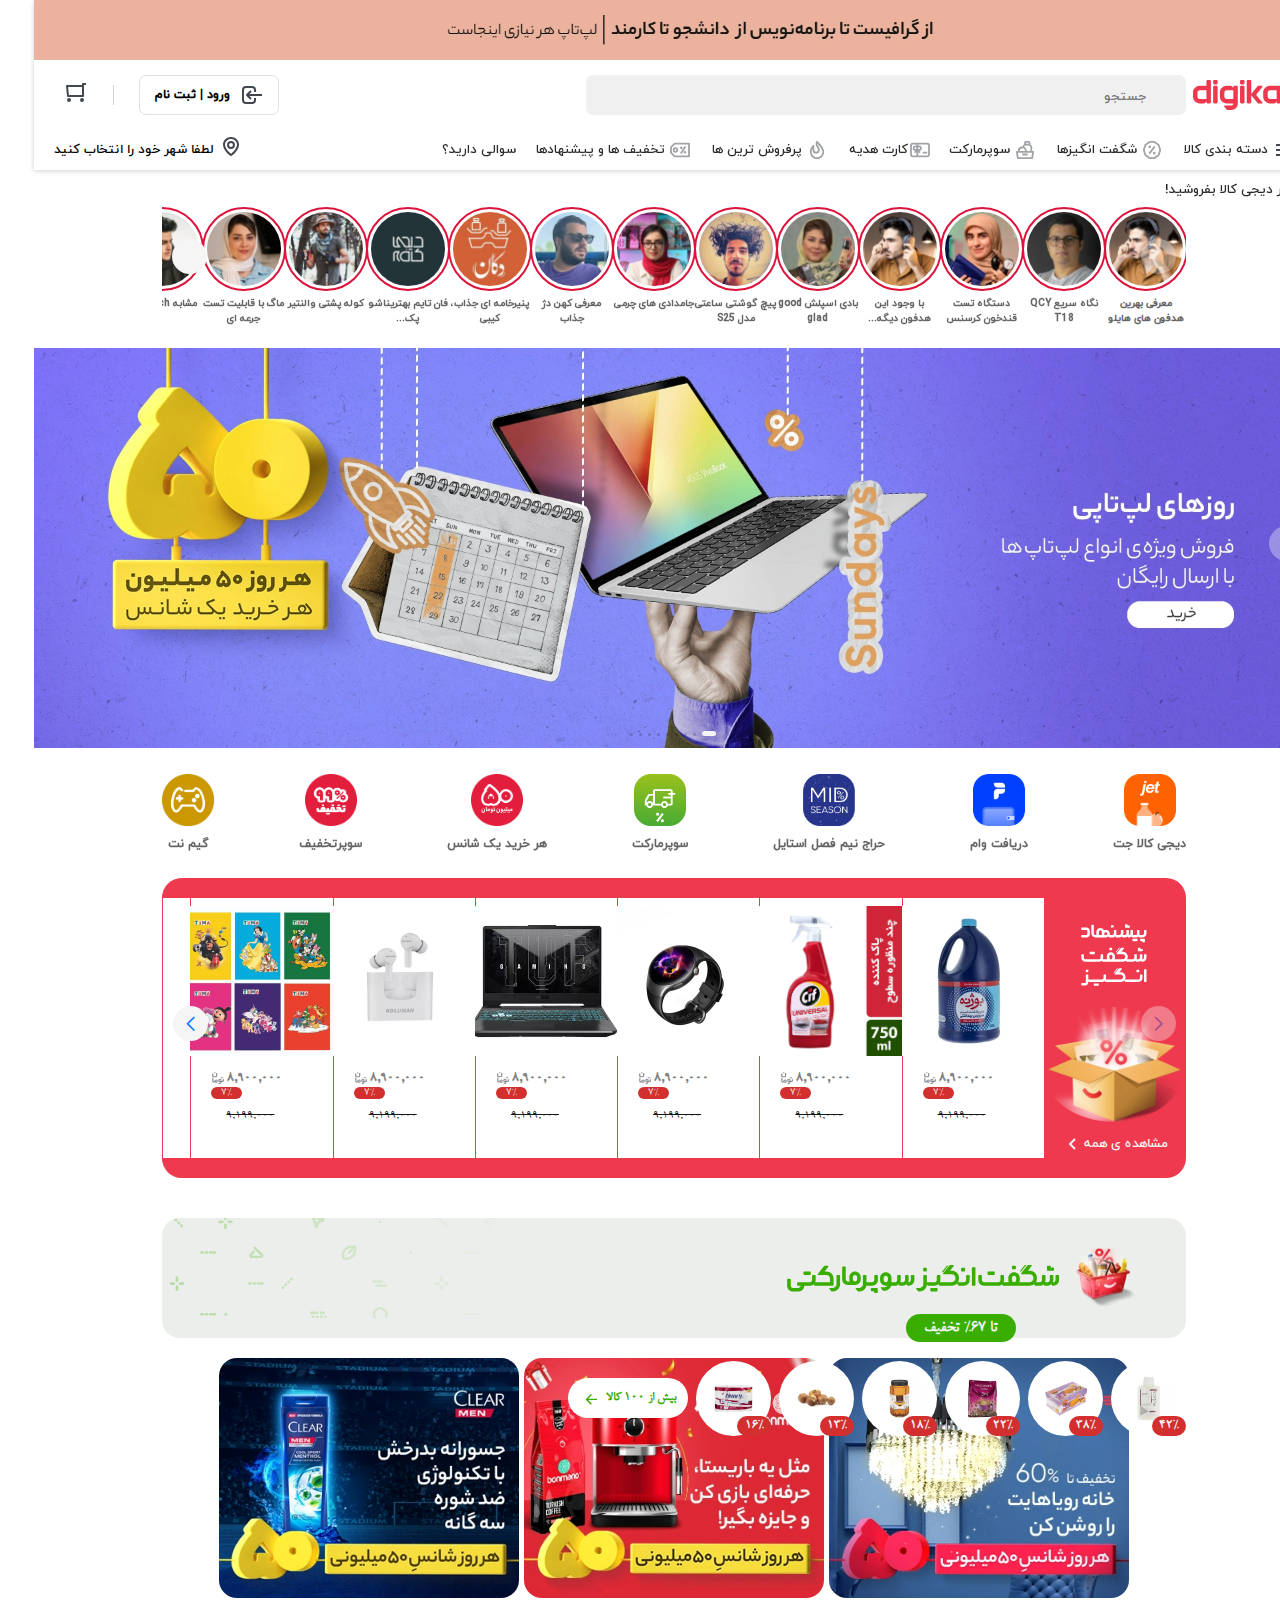
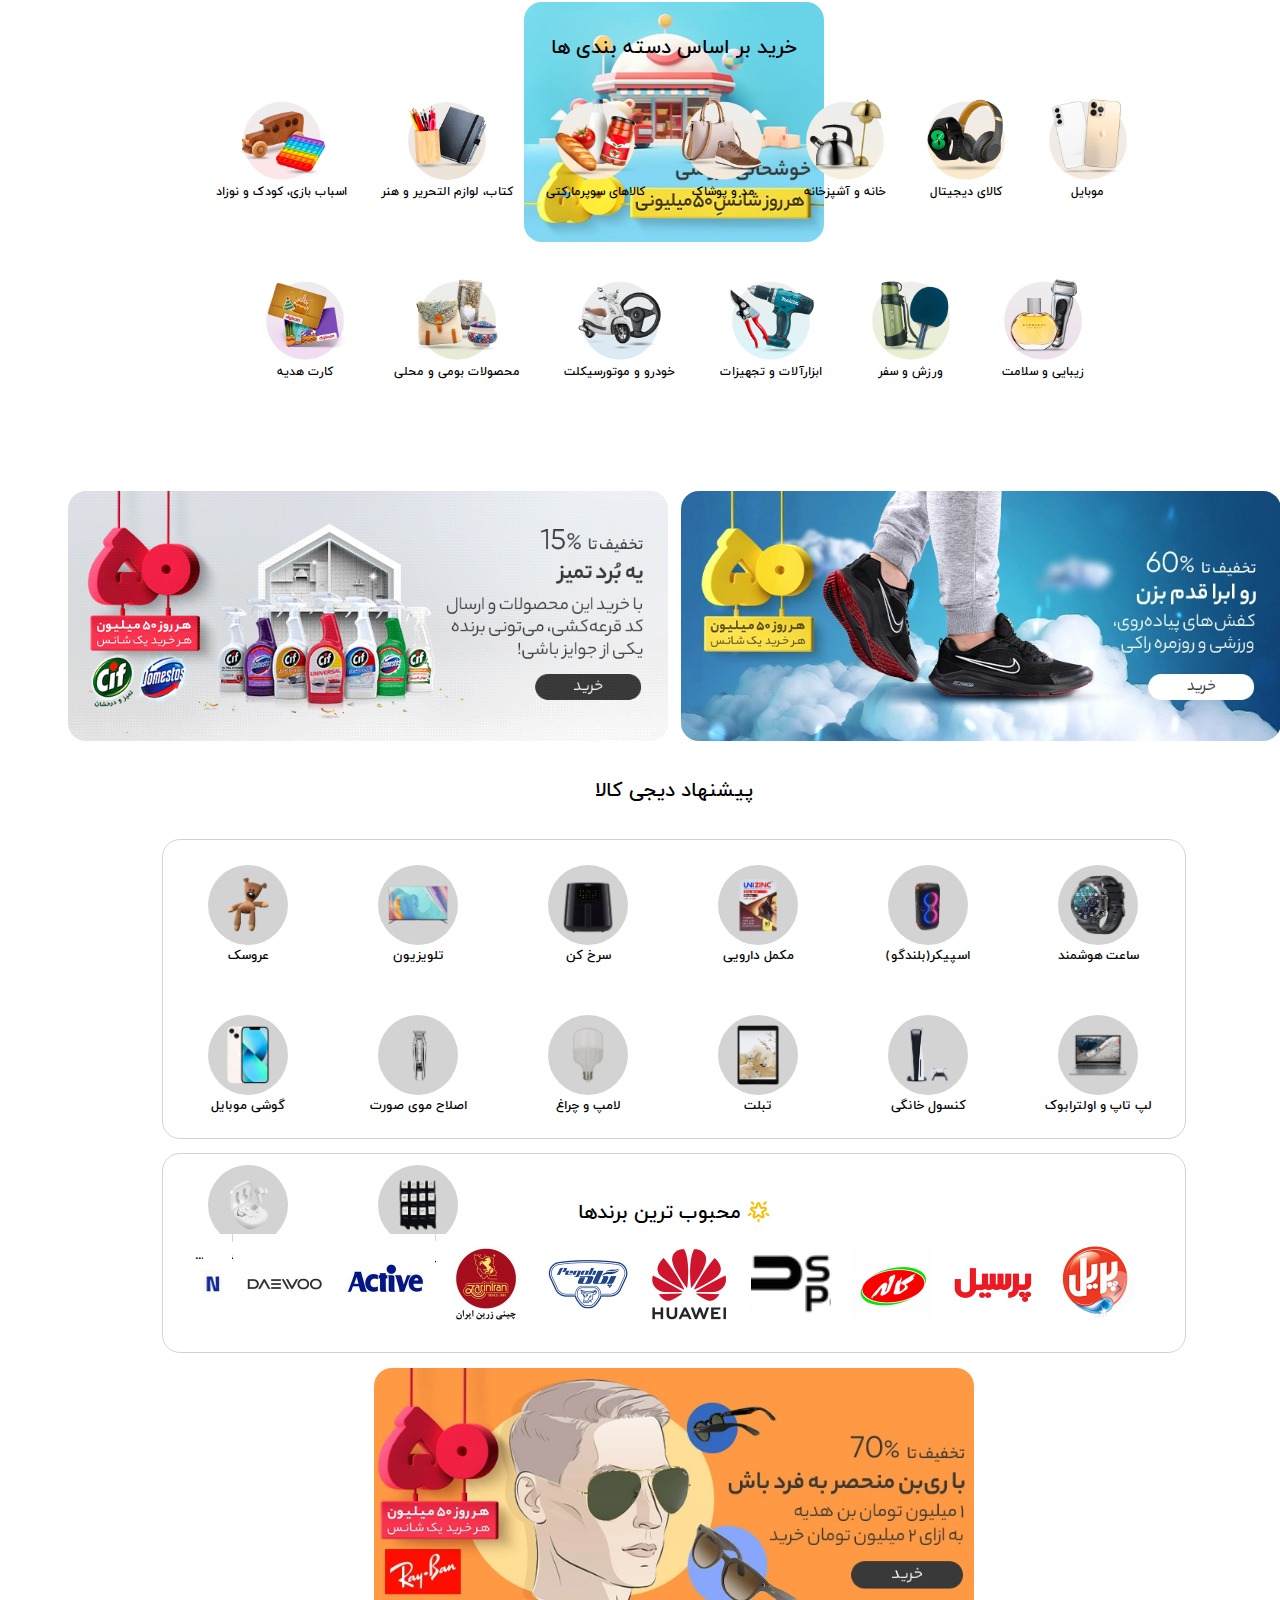
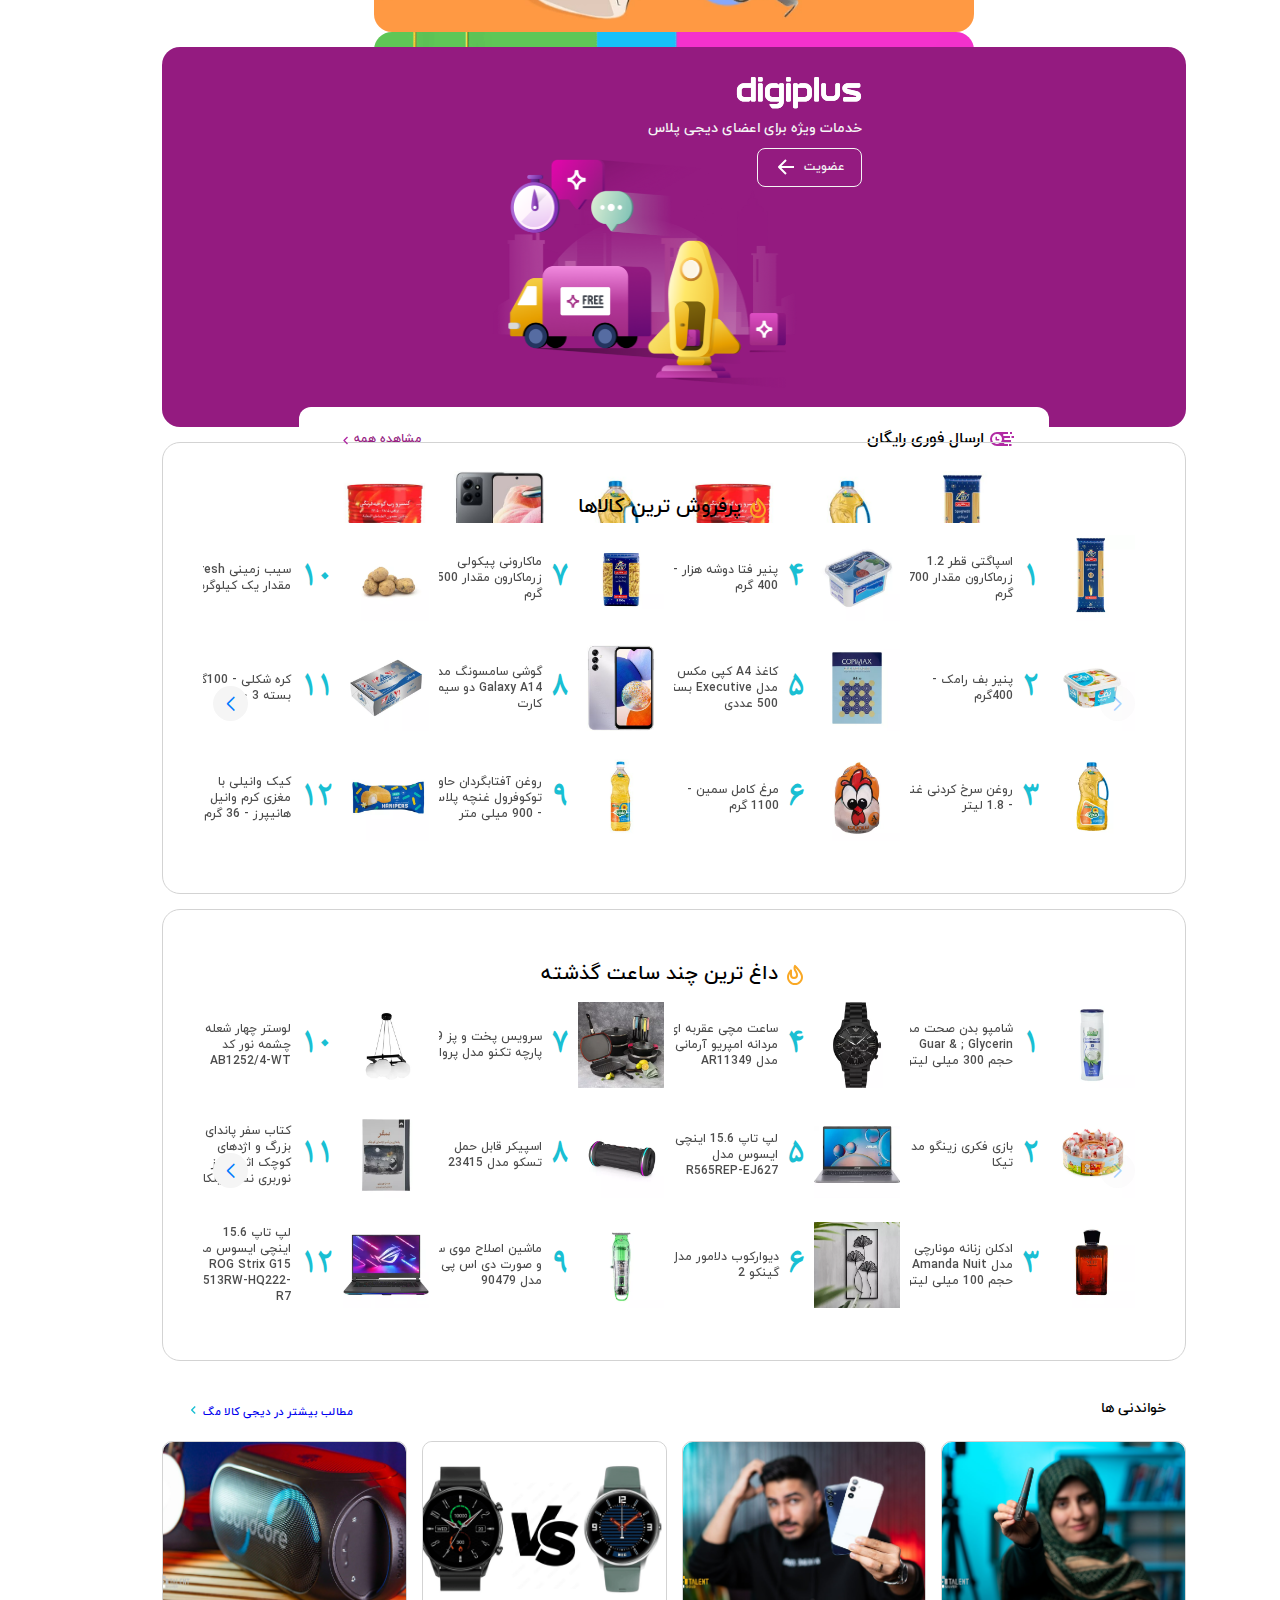
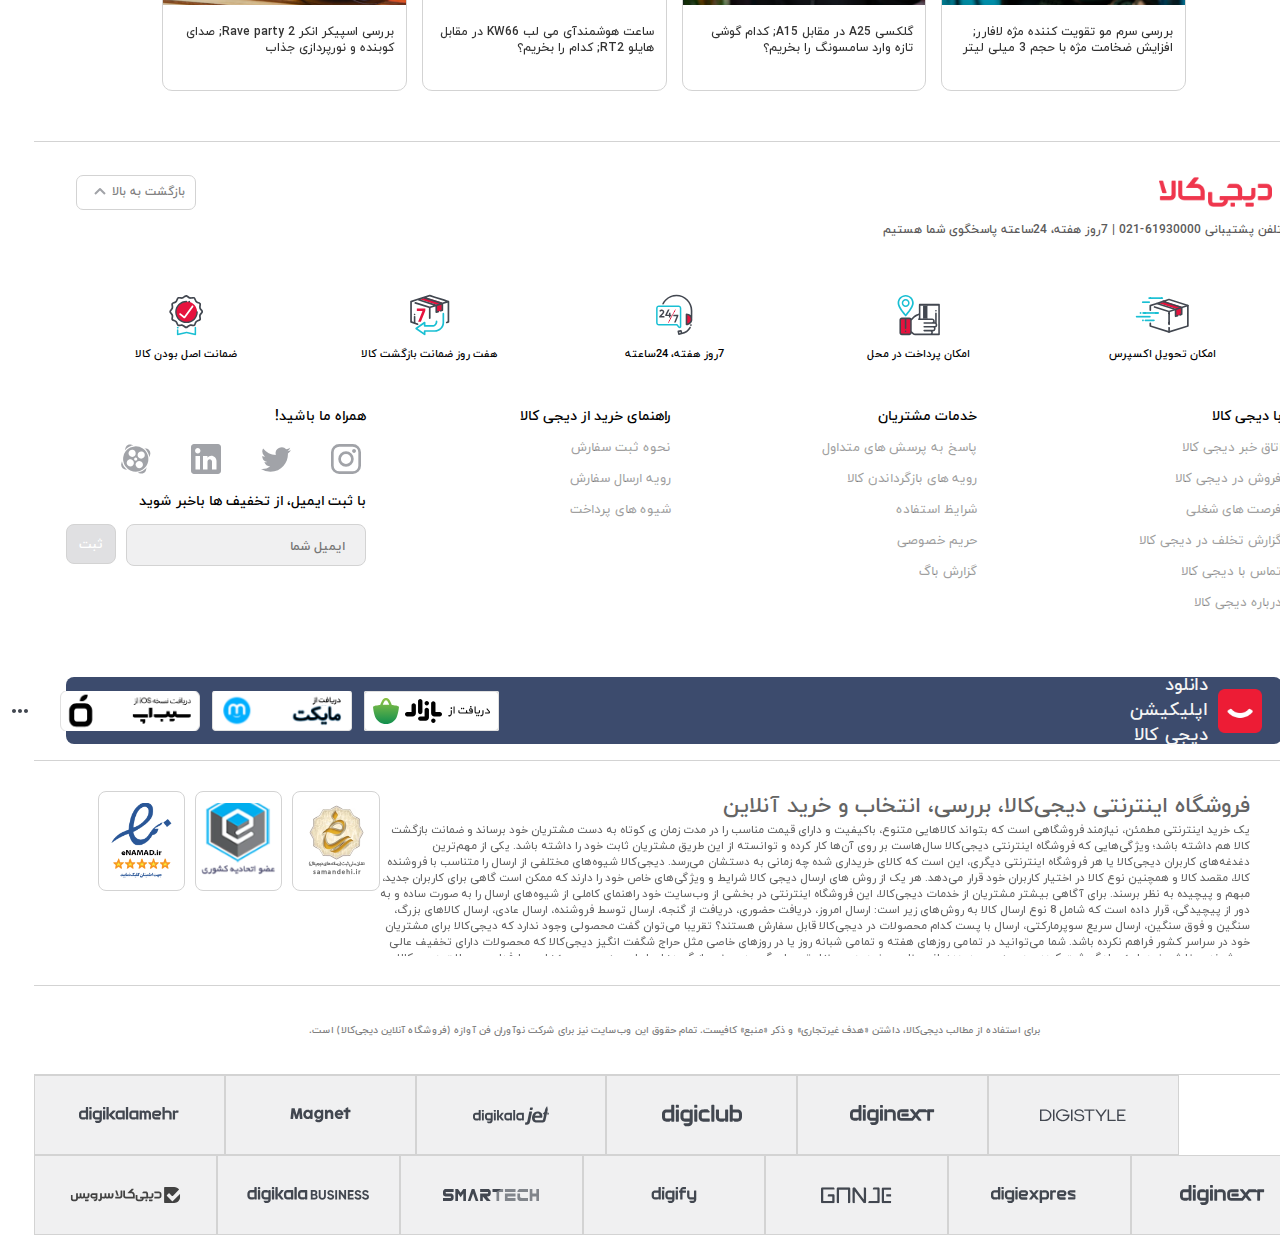
==== index.html @ 5ee112d3 "Digi-project" ====
<!DOCTYPE html>
<html lang="en">
  <head>
    <meta charset="UTF-8" />
    <meta name="viewport" content="width=device-width, initial-scale=1.0" />
    <title>فروشگاه اینترنتی دیجی کالا</title>
    <link rel="stylesheet" href="./swiper/swiper-bundle.min.css" />
    <link
      rel="shortcut icon"
      href="./image/icon/Logo.png"
      type="image/x-icon"
    />
    <link rel="stylesheet" href="./css/main.css" />
  </head>
  <body>
    <!--
    make a website for Digikala
   -->
    <div class="wrapper">
      <!--
        header
    -->
      <header>
        <div class="top"><img src="./image/header.top.png" alt="" /></div>
        <div class="center">
          <div class="logo">
            <svg
              xmlns="http://www.w3.org/2000/svg"
              width="115"
              height="30"
              viewBox="0 0 115 30"
            >
              <g fill="none" fill-rule="evenodd">
                <g fill="#EE384E">
                  <g>
                    <g>
                      <path
                        d="M76.916 19.024h6.72v-8.78h-6.72c-1.16 0-2.24 1.061-2.24 2.195v4.39c0 1.134 1.08 2.195 2.24 2.195zm26.883 0h6.72v-8.78h-6.72c-1.16 0-2.24 1.061-2.24 2.195v4.39c0 1.134 1.08 2.195 2.24 2.195zM88.117 6.951v15.366c0 .484-.625 1.098-1.12 1.098l-2.24.023c-.496 0-1.12-.637-1.12-1.12v-.733l-1.017 1.196c-.31.413-1.074.634-1.597.634h-4.107c-3.604 0-6.721-3.063-6.721-6.586v-4.39c0-3.523 3.117-6.585 6.72-6.585h10.082c.495 0 1.12.613 1.12 1.097zm26.883 0v15.366c0 .484-.624 1.098-1.12 1.098l-2.24.023c-.496 0-1.12-.637-1.12-1.12v-.733l-1.017 1.196c-.31.413-1.074.634-1.597.634h-4.107c-3.604 0-6.721-3.063-6.721-6.586v-4.39c0-3.523 3.117-6.585 6.72-6.585h10.082c.495 0 1.12.613 1.12 1.097zm-74.675 3.293h-6.721c-1.16 0-2.24 1.061-2.24 2.195v4.39c0 1.134 1.08 2.195 2.24 2.195h6.72v-8.78zm4.48-3.293V23.78c0 3.523-3.117 6.22-6.72 6.22H34.62c-.515 0-1-.236-1.311-.638l-1.972-2.55c-.327-.424-.144-1.202.399-1.202h6.347c1.16 0 2.24-.696 2.24-1.83v-.365h-6.72c-3.604 0-6.72-3.063-6.72-6.586v-4.39c0-3.523 3.116-6.585 6.72-6.585h4.107c.514 0 1.074.405 1.437.731l1.177 1.098V6.95c0-.483.625-1.097 1.12-1.097h2.24c.496 0 1.12.613 1.12 1.097zM4.481 16.83c0 1.134 1.08 2.195 2.24 2.195h6.72v-8.78h-6.72c-1.16 0-2.24 1.061-2.24 2.195v4.39zM16.8 0c.497 0 1.121.613 1.121 1.098v21.22c0 .483-.624 1.097-1.12 1.097h-2.24c-.496 0-1.12-.613-1.12-1.098v-.732l-1.175 1.232c-.318.346-.932.598-1.44.598H6.722C3.117 23.415 0 20.352 0 16.829v-4.356c0-3.523 3.117-6.62 6.72-6.62h6.722V1.099c0-.485.624-1.098 1.12-1.098h2.24zm46.3 14.634L69.336 6.9c.347-.421.04-1.048-.513-1.048h-3.566c-.27 0-.525.119-.696.323l-6.314 7.727V1.098c0-.485-.625-1.098-1.12-1.098h-2.24c-.496 0-1.12.613-1.12 1.098v21.22c0 .483.624 1.097 1.12 1.097h2.24c.495 0 1.12-.614 1.12-1.098v-6.951l6.317 7.744c.17.207.428.328.7.328h3.562c.554 0 .86-.627.514-1.048l-6.24-7.756zM48.166 0c-.496 0-1.12.613-1.12 1.098v2.195c0 .484.624 1.097 1.12 1.097h2.24c.495 0 1.12-.613 1.12-1.097V1.098c0-.485-.625-1.098-1.12-1.098h-2.24zm0 5.854c-.496 0-1.12.613-1.12 1.097v15.366c0 .484.8 1.12 1.295 1.12l2.065-.022c.495 0 1.12-.614 1.12-1.098V6.951c0-.484-.625-1.097-1.12-1.097h-2.24zM21.282 0c-.495 0-1.12.613-1.12 1.098v2.195c0 .484.625 1.097 1.12 1.097h2.24c.496 0 1.12-.613 1.12-1.097V1.098c0-.485-.624-1.098-1.12-1.098h-2.24zm0 5.854c-.495 0-1.12.613-1.12 1.097v15.366c0 .484.625 1.098 1.12 1.098h2.24c.496 0 1.12-.614 1.12-1.098V6.951c0-.484-.624-1.097-1.12-1.097h-2.24zm73.556-4.756v21.22c0 .483-.625 1.097-1.12 1.097h-2.24c-.496 0-1.12-.614-1.12-1.098V1.097c0-.484.624-1.097 1.12-1.097h2.24c.495 0 1.12.613 1.12 1.098z"
                        transform="translate(-1235 -19) translate(-238) translate(1473 19)"
                      />
                    </g>
                  </g>
                </g>
              </g>
            </svg>
          </div>
          <div class="search">
            <input type="text" name="search" placeholder="جستجو" />
          </div>
          <div class="login">
            <a href="#" class="register"
              ><svg
                xmlns:xlink="http://www.w3.org/1999/xlink"
                xmlns="http://www.w3.org/2000/svg"
                style="
                  width: 24px;
                  height: 24px;
                  fill: var(--color-icon-high-emphasis);
                "
                width="24"
                height="24"
              >
                <defs>
                  <symbol
                    id="registerationSignIn"
                    xmlns="http://www.w3.org/2000/svg"
                    viewBox="0 0 24 24"
                  >
                    <path
                      fill-rule="evenodd"
                      d="M16 15h-2v2a2 2 0 01-2 2H6a2 2 0 01-2-2V7a2 2 0 012-2h6a2 2 0 012 2v2h2V7a4 4 0 00-4-4H6a4 4 0 00-4 4v10a4 4 0 004 4h6a4 4 0 004-4v-2zm6-4H9.414l2.293-2.293-1.414-1.414-4 4a1 1 0 000 1.414l4 4 1.414-1.414L9.414 13H22v-2z"
                      clip-rule="evenodd"
                    ></path>
                  </symbol>
                </defs>
                <g fill="#424750">
                  <path
                    fill-rule="evenodd"
                    d="M16 15h-2v2a2 2 0 01-2 2H6a2 2 0 01-2-2V7a2 2 0 012-2h6a2 2 0 012 2v2h2V7a4 4 0 00-4-4H6a4 4 0 00-4 4v10a4 4 0 004 4h6a4 4 0 004-4v-2zm6-4H9.414l2.293-2.293-1.414-1.414-4 4a1 1 0 000 1.414l4 4 1.414-1.414L9.414 13H22v-2z"
                    clip-rule="evenodd"
                  ></path>
                </g></svg
              ><span>ورود | ثبت نام</span></a
            >
            <span class="line"></span>
            <a href="#" class="cart"
              ><svg
                xmlns:xlink="http://www.w3.org/1999/xlink"
                xmlns="http://www.w3.org/2000/svg"
                style="
                  width: 24px;
                  height: 24px;
                  fill: var(--color-icon-high-emphasis);
                "
                width="24"
                height="24"
              >
                <defs>
                  <symbol
                    id="cartOff"
                    xmlns="http://www.w3.org/2000/svg"
                    viewBox="0 0 24 24"
                  >
                    <path
                      fill-rule="evenodd"
                      d="M20 4h2V2h-3a1 1 0 00-1 1v1H3a1 1 0 00-.995 1.1l1 10A1 1 0 004 16h15a1 1 0 001-1V4zm-2 17a2 2 0 110-4 2 2 0 010 4zM5 21a2 2 0 110-4 2 2 0 010 4zm13-7V6H4.105l.8 8H18z"
                      clip-rule="evenodd"
                    ></path>
                  </symbol>
                </defs>
                <g fill="#424750">
                  <path
                    fill-rule="evenodd"
                    d="M20 4h2V2h-3a1 1 0 00-1 1v1H3a1 1 0 00-.995 1.1l1 10A1 1 0 004 16h15a1 1 0 001-1V4zm-2 17a2 2 0 110-4 2 2 0 010 4zM5 21a2 2 0 110-4 2 2 0 010 4zm13-7V6H4.105l.8 8H18z"
                    clip-rule="evenodd"
                  ></path>
                </g></svg
            ></a>
          </div>
        </div>
        <div class="bottom">
          <div class="right">
            <!--menu-->
            <nav class="menu__nav">
              <div class="menu__item">
                <a href="#" class="menu__item__link"
                  ><span
                    ><svg
                      xmlns:xlink="http://www.w3.org/1999/xlink"
                      xmlns="http://www.w3.org/2000/svg"
                      style="
                        width: 20px;
                        height: 20px;
                        fill: var(--color-icon-high-emphasis);
                      "
                      width="24"
                      height="24"
                    >
                      <defs>
                        <symbol
                          id="hamburgerMenu"
                          xmlns="http://www.w3.org/2000/svg"
                          viewBox="0 0 24 24"
                        >
                          <path
                            fill-rule="evenodd"
                            d="M19 8V6H5v2h14zm0 3v2H5v-2h14zm0 5v2H5v-2h14z"
                            clip-rule="evenodd"
                          ></path>
                        </symbol>
                      </defs>
                      <g fill="#424750">
                        <path
                          fill-rule="evenodd"
                          d="M19 8V6H5v2h14zm0 3v2H5v-2h14zm0 5v2H5v-2h14z"
                          clip-rule="evenodd"
                        ></path>
                      </g></svg></span
                  >دسته بندی کالا</a
                >
                <div class="animate"></div>
                <!--submenu-->
                <div class="sub__menu">
                  <!--sub menu category-->
                  <div class="sub__menu__category">
                    <!--sub menu category item-->
                    <div class="sub__menu__category__item">
                      <a class="sub__menu__category__item__link" href="#"
                        >موبایل<svg
                          xmlns:xlink="http://www.w3.org/1999/xlink"
                          xmlns="http://www.w3.org/2000/svg"
                          style="
                            width: 24px;
                            height: 24px;
                            fill: var(--color-icon-high-emphasis);
                            transform: scale(0.9);
                          "
                          width="24"
                          height="24"
                        >
                          <defs>
                            <symbol
                              id="mobile"
                              xmlns="http://www.w3.org/2000/svg"
                              viewBox="0 0 24 24"
                            >
                              <path
                                fill-rule="evenodd"
                                d="M7 1h10a3 3 0 013 3v16a3 3 0 01-3 3H7a3 3 0 01-3-3V4a3 3 0 013-3zm0 2a1 1 0 00-1 1v16a1 1 0 001 1h10a1 1 0 001-1V4a1 1 0 00-1-1H7zm5 17a2 2 0 100-4 2 2 0 000 4z"
                                clip-rule="evenodd"
                              ></path>
                            </symbol>
                          </defs>
                          <g fill="#424750">
                            <path
                              fill-rule="evenodd"
                              d="M7 1h10a3 3 0 013 3v16a3 3 0 01-3 3H7a3 3 0 01-3-3V4a3 3 0 013-3zm0 2a1 1 0 00-1 1v16a1 1 0 001 1h10a1 1 0 001-1V4a1 1 0 00-1-1H7zm5 17a2 2 0 100-4 2 2 0 000 4z"
                              clip-rule="evenodd"
                            ></path>
                          </g>
                        </svg>
                      </a>
                      <div class="sub__sub__menu active">
                        <div class="first">
                          <svg
                            xmlns:xlink="http://www.w3.org/1999/xlink"
                            xmlns="http://www.w3.org/2000/svg"
                            style="
                              width: 16px;
                              height: 16px;
                              fill: var(--color-icon-secondary);
                            "
                            width="24"
                            height="24"
                          >
                            <defs>
                              <symbol
                                id="chevronLeft"
                                xmlns="http://www.w3.org/2000/svg"
                                viewBox="0 0 24 24"
                              >
                                <path
                                  d="M11.414 12l4.293 4.293-1.414 1.414-5-5a1 1 0 010-1.414l5-5 1.414 1.414L11.414 12z"
                                ></path>
                              </symbol>
                            </defs>
                            <g fill="#19BFD3">
                              <path
                                d="M11.414 12l4.293 4.293-1.414 1.414-5-5a1 1 0 010-1.414l5-5 1.414 1.414L11.414 12z"
                              ></path>
                            </g>
                          </svg>
                          <h1>همه محصولات موبایل</h1>
                        </div>
                      </div>
                    </div>
                    <div class="sub__menu__category__item">
                      <a class="sub__menu__category__item__link" href="#"
                        >کالای دیجیتال<svg
                          xmlns:xlink="http://www.w3.org/1999/xlink"
                          xmlns="http://www.w3.org/2000/svg"
                          style="
                            width: 24px;
                            height: 24px;
                            fill: var(--color-icon-high-emphasis);
                            transform: scale(0.9);
                          "
                          width="24"
                          height="24"
                        >
                          <defs>
                            <symbol
                              id="electronic"
                              xmlns="http://www.w3.org/2000/svg"
                              viewBox="0 0 24 24"
                            >
                              <path
                                fill-rule="evenodd"
                                d="M4 5a1 1 0 011-1h14a1 1 0 011 1v8.723l2.858 4.762A1 1 0 0122 20H2a1 1 0 01-.857-1.515L4 13.723V5zm2 8h12V6H6v7zm-.434 2l-1.8 3h16.468l-1.8-3H5.566z"
                                clip-rule="evenodd"
                              ></path>
                            </symbol>
                          </defs>
                          <g fill="#424750">
                            <path
                              fill-rule="evenodd"
                              d="M4 5a1 1 0 011-1h14a1 1 0 011 1v8.723l2.858 4.762A1 1 0 0122 20H2a1 1 0 01-.857-1.515L4 13.723V5zm2 8h12V6H6v7zm-.434 2l-1.8 3h16.468l-1.8-3H5.566z"
                              clip-rule="evenodd"
                            ></path>
                          </g></svg
                      ></a>
                      <div class="sub__sub__menu">
                        <svg
                          xmlns:xlink="http://www.w3.org/1999/xlink"
                          xmlns="http://www.w3.org/2000/svg"
                          style="
                            width: 16px;
                            height: 16px;
                            fill: var(--color-icon-secondary);
                          "
                          width="24"
                          height="24"
                        >
                          <defs>
                            <symbol
                              id="chevronLeft"
                              xmlns="http://www.w3.org/2000/svg"
                              viewBox="0 0 24 24"
                            >
                              <path
                                d="M11.414 12l4.293 4.293-1.414 1.414-5-5a1 1 0 010-1.414l5-5 1.414 1.414L11.414 12z"
                              ></path>
                            </symbol>
                          </defs>
                          <g fill="#19BFD3">
                            <path
                              d="M11.414 12l4.293 4.293-1.414 1.414-5-5a1 1 0 010-1.414l5-5 1.414 1.414L11.414 12z"
                            ></path>
                          </g>
                        </svg>
                        <h1>همه محصولات کالای دیجیتال</h1>
                      </div>
                    </div>
                    <div class="sub__menu__category__item">
                      <a class="sub__menu__category__item__link" href="#"
                        >خانه و آشپزخانه<svg
                          xmlns:xlink="http://www.w3.org/1999/xlink"
                          xmlns="http://www.w3.org/2000/svg"
                          style="
                            width: 24px;
                            height: 24px;
                            fill: var(--color-icon-high-emphasis);
                            transform: scale(0.9);
                          "
                          width="24"
                          height="24"
                        >
                          <defs>
                            <symbol
                              id="homeKitchen"
                              xmlns="http://www.w3.org/2000/svg"
                              viewBox="0 0 24 24"
                            >
                              <path
                                fill-rule="evenodd"
                                d="M7 3h10c1.56 0 2.898 1.066 2.994 2.5l.006.167v2.869a3.5 3.5 0 011.001 6.627L21 18a2 2 0 01-2 2v1h-2v-1H7v1H5v-1a2 2 0 01-2-2v-2.837a3.5 3.5 0 011-6.628V5.667c0-1.461 1.28-2.581 2.821-2.662L7 3zm1 11h8v-2l.005-.192A3.501 3.501 0 0118 8.837v-3.17c0-.3-.35-.614-.867-.661L17 5H7c-.543 0-.936.292-.993.592L6 5.667l.001 3.17A3.5 3.5 0 018 12v2zm-5-2a1.5 1.5 0 013 0v3a1 1 0 001 1h10a1 1 0 001-1v-3l.007-.145A1.5 1.5 0 0121 12l-.007.145A1.5 1.5 0 0119.5 13.5H19V18H5v-4.5h-.5A1.5 1.5 0 013 12z"
                                clip-rule="evenodd"
                              ></path>
                            </symbol>
                          </defs>
                          <g fill="#424750">
                            <path
                              fill-rule="evenodd"
                              d="M7 3h10c1.56 0 2.898 1.066 2.994 2.5l.006.167v2.869a3.5 3.5 0 011.001 6.627L21 18a2 2 0 01-2 2v1h-2v-1H7v1H5v-1a2 2 0 01-2-2v-2.837a3.5 3.5 0 011-6.628V5.667c0-1.461 1.28-2.581 2.821-2.662L7 3zm1 11h8v-2l.005-.192A3.501 3.501 0 0118 8.837v-3.17c0-.3-.35-.614-.867-.661L17 5H7c-.543 0-.936.292-.993.592L6 5.667l.001 3.17A3.5 3.5 0 018 12v2zm-5-2a1.5 1.5 0 013 0v3a1 1 0 001 1h10a1 1 0 001-1v-3l.007-.145A1.5 1.5 0 0121 12l-.007.145A1.5 1.5 0 0119.5 13.5H19V18H5v-4.5h-.5A1.5 1.5 0 013 12z"
                              clip-rule="evenodd"
                            ></path>
                          </g></svg
                      ></a>
                      <div class="sub__sub__menu">
                        <svg
                          xmlns:xlink="http://www.w3.org/1999/xlink"
                          xmlns="http://www.w3.org/2000/svg"
                          style="
                            width: 16px;
                            height: 16px;
                            fill: var(--color-icon-secondary);
                          "
                          width="24"
                          height="24"
                        >
                          <defs>
                            <symbol
                              id="chevronLeft"
                              xmlns="http://www.w3.org/2000/svg"
                              viewBox="0 0 24 24"
                            >
                              <path
                                d="M11.414 12l4.293 4.293-1.414 1.414-5-5a1 1 0 010-1.414l5-5 1.414 1.414L11.414 12z"
                              ></path>
                            </symbol>
                          </defs>
                          <g fill="#19BFD3">
                            <path
                              d="M11.414 12l4.293 4.293-1.414 1.414-5-5a1 1 0 010-1.414l5-5 1.414 1.414L11.414 12z"
                            ></path>
                          </g>
                        </svg>
                        <h1>همه محصولات خانه و آشپزخانه</h1>
                      </div>
                    </div>
                    <div class="sub__menu__category__item">
                      <a class="sub__menu__category__item__link" href="#"
                        >لوازم خانگی برقی<svg
                          xmlns:xlink="http://www.w3.org/1999/xlink"
                          xmlns="http://www.w3.org/2000/svg"
                          style="
                            width: 24px;
                            height: 24px;
                            fill: var(--color-icon-high-emphasis);
                            transform: scale(0.9);
                          "
                          width="24"
                          height="25"
                        >
                          <defs>
                            <symbol
                              id="catHomeElectronic"
                              xmlns="http://www.w3.org/2000/svg"
                              viewBox="0 0 24 25"
                            >
                              <path
                                d="M5.738 5.989v2.99h-1.5V5.99h1.5zM5.738 12.968v2.991h-1.5v-2.991h1.5zM18.806 20.793a.877.877 0 11-1.754 0 .877.877 0 011.754 0z"
                              ></path>
                              <path
                                fill-rule="evenodd"
                                d="M15.571 7.711V1.95a.95.95 0 00-.95-.95H1.95a.95.95 0 00-.95.95V24h22v-3.414c0-.926-.42-1.753-1.078-2.304l.89-10.57h-3.72v-1h-2.5v1h-1.02zM3 3v7.253h7.13V9.71a2 2 0 012-2h1.441V3H3zm9.684 19v-1.414c0-1.001.49-1.888 1.243-2.433l-.212-2.516h-1.584a2 2 0 01-2-2v-1.884H3V22h9.684zm.532-12.291H12.13v3.928h1.416l-.331-3.928zm2.468 9.877H20a1 1 0 011 1V22h-6.316v-1.414a1 1 0 011-1zm-.46-9.875l.662 7.867h1.294v-.869h-.69v-1.5h2.875v1.5h-.685v.869h1.294l.663-7.867h-5.414z"
                                clip-rule="evenodd"
                              ></path>
                            </symbol>
                          </defs>
                          <g fill="#424750">
                            <path
                              d="M5.738 5.989v2.99h-1.5V5.99h1.5zM5.738 12.968v2.991h-1.5v-2.991h1.5zM18.806 20.793a.877.877 0 11-1.754 0 .877.877 0 011.754 0z"
                            ></path>
                            <path
                              fill-rule="evenodd"
                              d="M15.571 7.711V1.95a.95.95 0 00-.95-.95H1.95a.95.95 0 00-.95.95V24h22v-3.414c0-.926-.42-1.753-1.078-2.304l.89-10.57h-3.72v-1h-2.5v1h-1.02zM3 3v7.253h7.13V9.71a2 2 0 012-2h1.441V3H3zm9.684 19v-1.414c0-1.001.49-1.888 1.243-2.433l-.212-2.516h-1.584a2 2 0 01-2-2v-1.884H3V22h9.684zm.532-12.291H12.13v3.928h1.416l-.331-3.928zm2.468 9.877H20a1 1 0 011 1V22h-6.316v-1.414a1 1 0 011-1zm-.46-9.875l.662 7.867h1.294v-.869h-.69v-1.5h2.875v1.5h-.685v.869h1.294l.663-7.867h-5.414z"
                              clip-rule="evenodd"
                            ></path>
                          </g></svg
                      ></a>
                      <div class="sub__sub__menu">
                        <svg
                          xmlns:xlink="http://www.w3.org/1999/xlink"
                          xmlns="http://www.w3.org/2000/svg"
                          style="
                            width: 16px;
                            height: 16px;
                            fill: var(--color-icon-secondary);
                          "
                          width="24"
                          height="24"
                        >
                          <defs>
                            <symbol
                              id="chevronLeft"
                              xmlns="http://www.w3.org/2000/svg"
                              viewBox="0 0 24 24"
                            >
                              <path
                                d="M11.414 12l4.293 4.293-1.414 1.414-5-5a1 1 0 010-1.414l5-5 1.414 1.414L11.414 12z"
                              ></path>
                            </symbol>
                          </defs>
                          <g fill="#19BFD3">
                            <path
                              d="M11.414 12l4.293 4.293-1.414 1.414-5-5a1 1 0 010-1.414l5-5 1.414 1.414L11.414 12z"
                            ></path>
                          </g>
                        </svg>
                        <h1>همه محصولات لوازم خانگی برقی</h1>
                      </div>
                    </div>
                    <div class="sub__menu__category__item">
                      <a class="sub__menu__category__item__link" href="#"
                        >مد و پوشاک<svg
                          xmlns:xlink="http://www.w3.org/1999/xlink"
                          xmlns="http://www.w3.org/2000/svg"
                          style="
                            width: 24px;
                            height: 24px;
                            fill: var(--color-icon-high-emphasis);
                            transform: scale(0.9);
                          "
                          width="24"
                          height="24"
                        >
                          <defs>
                            <symbol
                              id="fashion"
                              xmlns="http://www.w3.org/2000/svg"
                              viewBox="0 0 24 24"
                            >
                              <path
                                fill-rule="evenodd"
                                d="M4.317 12.449L6 11.887V20a1 1 0 001 1h10a1 1 0 001-1v-8.113l1.684.562a1 1 0 001.23-.543l2-4.5a1 1 0 00-.542-1.334l-5-2A1 1 0 0017 4h-2a1 1 0 00-.993.883l-.011.273C13.93 6.234 13.196 7 12 7c-1.253 0-2-.84-2-2a1 1 0 00-1-1H7a1 1 0 00-.371.072l-5 2a1 1 0 00-.543 1.334l2 4.5a1 1 0 001.23.543zm-.981-4.906L7.193 6h.92l.05.19C8.622 7.821 10.038 9 12 9c2.037 0 3.485-1.271 3.887-3h.92l3.858 1.543-1.21 2.721-2.138-.713A1 1 0 0016 10.5V19H8v-8.5a1 1 0 00-1.316-.949l-2.139.713-1.21-2.721z"
                                clip-rule="evenodd"
                              ></path>
                            </symbol>
                          </defs>
                          <g fill="#424750">
                            <path
                              fill-rule="evenodd"
                              d="M4.317 12.449L6 11.887V20a1 1 0 001 1h10a1 1 0 001-1v-8.113l1.684.562a1 1 0 001.23-.543l2-4.5a1 1 0 00-.542-1.334l-5-2A1 1 0 0017 4h-2a1 1 0 00-.993.883l-.011.273C13.93 6.234 13.196 7 12 7c-1.253 0-2-.84-2-2a1 1 0 00-1-1H7a1 1 0 00-.371.072l-5 2a1 1 0 00-.543 1.334l2 4.5a1 1 0 001.23.543zm-.981-4.906L7.193 6h.92l.05.19C8.622 7.821 10.038 9 12 9c2.037 0 3.485-1.271 3.887-3h.92l3.858 1.543-1.21 2.721-2.138-.713A1 1 0 0016 10.5V19H8v-8.5a1 1 0 00-1.316-.949l-2.139.713-1.21-2.721z"
                              clip-rule="evenodd"
                            ></path>
                          </g></svg
                      ></a>
                      <div class="sub__sub__menu active">
                        <svg
                          xmlns:xlink="http://www.w3.org/1999/xlink"
                          xmlns="http://www.w3.org/2000/svg"
                          style="
                            width: 16px;
                            height: 16px;
                            fill: var(--color-icon-secondary);
                          "
                          width="24"
                          height="24"
                        >
                          <defs>
                            <symbol
                              id="chevronLeft"
                              xmlns="http://www.w3.org/2000/svg"
                              viewBox="0 0 24 24"
                            >
                              <path
                                d="M11.414 12l4.293 4.293-1.414 1.414-5-5a1 1 0 010-1.414l5-5 1.414 1.414L11.414 12z"
                              ></path>
                            </symbol>
                          </defs>
                          <g fill="#19BFD3">
                            <path
                              d="M11.414 12l4.293 4.293-1.414 1.414-5-5a1 1 0 010-1.414l5-5 1.414 1.414L11.414 12z"
                            ></path>
                          </g>
                        </svg>
                        <h1>همه محصولات مد و پوشاک</h1>
                      </div>
                    </div>
                    <div class="sub__menu__category__item">
                      <a class="sub__menu__category__item__link" href="#"
                        >زیبایی و سلامت<svg
                          xmlns:xlink="http://www.w3.org/1999/xlink"
                          xmlns="http://www.w3.org/2000/svg"
                          style="
                            width: 24px;
                            height: 24px;
                            fill: var(--color-icon-high-emphasis);
                            transform: scale(0.9);
                          "
                          width="24"
                          height="24"
                        >
                          <defs>
                            <symbol
                              id="beauty"
                              xmlns="http://www.w3.org/2000/svg"
                              viewBox="0 0 24 24"
                            >
                              <path
                                fill-rule="evenodd"
                                d="M16.05 3.25c3.277 0 5.95 2.568 5.95 5.757a5.622 5.622 0 01-1.32 3.616c-.63.755-3.262 3.505-7.964 8.325a1 1 0 01-1.434-.002c-4.639-4.784-7.247-7.506-7.87-8.215A5.627 5.627 0 012 9.007C2 5.818 4.673 3.25 7.95 3.25c1.53 0 2.967.564 4.05 1.539a6.048 6.048 0 014.05-1.539zm3.095 8.091c.552-.66.855-1.475.855-2.334 0-2.066-1.76-3.757-3.95-3.757-1.312 0-2.51.611-3.243 1.612a1 1 0 01-1.614 0C10.46 5.861 9.261 5.25 7.95 5.25 5.76 5.25 4 6.941 4 9.007c0 .891.326 1.733.916 2.405.557.635 2.932 3.117 7.086 7.403 4.194-4.304 6.594-6.817 7.143-7.474zm-10.352.452a1 1 0 011.414 0L12 13.586l4.793-4.793a1 1 0 111.414 1.414l-5.5 5.5a1 1 0 01-1.414 0l-2.5-2.5a1 1 0 010-1.414z"
                                clip-rule="evenodd"
                              ></path>
                            </symbol>
                          </defs>
                          <g fill="#424750">
                            <path
                              fill-rule="evenodd"
                              d="M16.05 3.25c3.277 0 5.95 2.568 5.95 5.757a5.622 5.622 0 01-1.32 3.616c-.63.755-3.262 3.505-7.964 8.325a1 1 0 01-1.434-.002c-4.639-4.784-7.247-7.506-7.87-8.215A5.627 5.627 0 012 9.007C2 5.818 4.673 3.25 7.95 3.25c1.53 0 2.967.564 4.05 1.539a6.048 6.048 0 014.05-1.539zm3.095 8.091c.552-.66.855-1.475.855-2.334 0-2.066-1.76-3.757-3.95-3.757-1.312 0-2.51.611-3.243 1.612a1 1 0 01-1.614 0C10.46 5.861 9.261 5.25 7.95 5.25 5.76 5.25 4 6.941 4 9.007c0 .891.326 1.733.916 2.405.557.635 2.932 3.117 7.086 7.403 4.194-4.304 6.594-6.817 7.143-7.474zm-10.352.452a1 1 0 011.414 0L12 13.586l4.793-4.793a1 1 0 111.414 1.414l-5.5 5.5a1 1 0 01-1.414 0l-2.5-2.5a1 1 0 010-1.414z"
                              clip-rule="evenodd"
                            ></path>
                          </g></svg
                      ></a>
                      <div class="sub__sub__menu">
                        <svg
                          xmlns:xlink="http://www.w3.org/1999/xlink"
                          xmlns="http://www.w3.org/2000/svg"
                          style="
                            width: 16px;
                            height: 16px;
                            fill: var(--color-icon-secondary);
                          "
                          width="24"
                          height="24"
                        >
                          <defs>
                            <symbol
                              id="chevronLeft"
                              xmlns="http://www.w3.org/2000/svg"
                              viewBox="0 0 24 24"
                            >
                              <path
                                d="M11.414 12l4.293 4.293-1.414 1.414-5-5a1 1 0 010-1.414l5-5 1.414 1.414L11.414 12z"
                              ></path>
                            </symbol>
                          </defs>
                          <g fill="#19BFD3">
                            <path
                              d="M11.414 12l4.293 4.293-1.414 1.414-5-5a1 1 0 010-1.414l5-5 1.414 1.414L11.414 12z"
                            ></path>
                          </g>
                        </svg>
                        <h1>همه محصولات زیبایی و سلامت</h1>
                      </div>
                    </div>
                    <div class="sub__menu__category__item">
                      <a class="sub__menu__category__item__link" href="#"
                        >کارت هدیه<svg
                          xmlns:xlink="http://www.w3.org/1999/xlink"
                          xmlns="http://www.w3.org/2000/svg"
                          style="
                            width: 24px;
                            height: 24px;
                            fill: var(--color-icon-high-emphasis);
                            transform: scale(0.9);
                          "
                          width="18"
                          height="18"
                        >
                          <defs>
                            <symbol
                              id="giftCard"
                              xmlns="http://www.w3.org/2000/svg"
                              viewBox="0 0 18 18"
                            >
                              <path d="M11.25 10.5H15V12h-3.75v-1.5z"></path>
                              <path
                                fill-rule="evenodd"
                                d="M3 3h12a2.25 2.25 0 012.25 2.25v7.5A2.25 2.25 0 0115 15H3a2.25 2.25 0 01-2.25-2.25v-7.5A2.25 2.25 0 013 3zm0 1.5a.75.75 0 00-.75.75v7.5c0 .414.336.75.75.75h3v-2.69l-.97.97-1.06-1.06.988-.989A2.25 2.25 0 116 5.378V4.5H3zm3 3.75V7.5a.75.75 0 10-.75.75H6zm1.5-2.872V4.5H15a.75.75 0 01.75.75v7.5a.75.75 0 01-.75.75H7.5v-2.69l.97.97 1.06-1.06-.988-.989A2.25 2.25 0 107.5 5.378zm0 2.872h.75a.75.75 0 10-.75-.75v.75z"
                                clip-rule="evenodd"
                              ></path>
                            </symbol>
                          </defs>
                          <g fill="#EF4056">
                            <path d="M11.25 10.5H15V12h-3.75v-1.5z"></path>
                            <path
                              fill-rule="evenodd"
                              d="M3 3h12a2.25 2.25 0 012.25 2.25v7.5A2.25 2.25 0 0115 15H3a2.25 2.25 0 01-2.25-2.25v-7.5A2.25 2.25 0 013 3zm0 1.5a.75.75 0 00-.75.75v7.5c0 .414.336.75.75.75h3v-2.69l-.97.97-1.06-1.06.988-.989A2.25 2.25 0 116 5.378V4.5H3zm3 3.75V7.5a.75.75 0 10-.75.75H6zm1.5-2.872V4.5H15a.75.75 0 01.75.75v7.5a.75.75 0 01-.75.75H7.5v-2.69l.97.97 1.06-1.06-.988-.989A2.25 2.25 0 107.5 5.378zm0 2.872h.75a.75.75 0 10-.75-.75v.75z"
                              clip-rule="evenodd"
                            ></path>
                          </g></svg
                      ></a>
                      <div class="sub__sub__menu">
                        <svg
                          xmlns:xlink="http://www.w3.org/1999/xlink"
                          xmlns="http://www.w3.org/2000/svg"
                          style="
                            width: 16px;
                            height: 16px;
                            fill: var(--color-icon-secondary);
                          "
                          width="24"
                          height="24"
                        >
                          <defs>
                            <symbol
                              id="chevronLeft"
                              xmlns="http://www.w3.org/2000/svg"
                              viewBox="0 0 24 24"
                            >
                              <path
                                d="M11.414 12l4.293 4.293-1.414 1.414-5-5a1 1 0 010-1.414l5-5 1.414 1.414L11.414 12z"
                              ></path>
                            </symbol>
                          </defs>
                          <g fill="#19BFD3">
                            <path
                              d="M11.414 12l4.293 4.293-1.414 1.414-5-5a1 1 0 010-1.414l5-5 1.414 1.414L11.414 12z"
                            ></path>
                          </g>
                        </svg>
                        <h1>همه محصولات کارت هدیه</h1>
                      </div>
                    </div>
                    <div class="sub__menu__category__item">
                      <a class="sub__menu__category__item__link" href="#"
                        >کالاهای سوپرمارکتی<svg
                          xmlns:xlink="http://www.w3.org/1999/xlink"
                          xmlns="http://www.w3.org/2000/svg"
                          style="
                            width: 24px;
                            height: 24px;
                            fill: var(--color-icon-high-emphasis);
                            transform: scale(0.9);
                          "
                          width="24"
                          height="24"
                        >
                          <defs>
                            <symbol
                              id="fresh"
                              xmlns="http://www.w3.org/2000/svg"
                              viewBox="0 0 24 24"
                            >
                              <path
                                fill-rule="evenodd"
                                d="M18 4a2 2 0 00-2-2h-3a2 2 0 00-2 2v1.535a4.007 4.007 0 00-1.874 2.467A5.108 5.108 0 009 8l-.217.005A5 5 0 004 13H3a1 1 0 00-.99 1.141l1 7A1 1 0 004 22h16a1 1 0 00.99-.859l1-7A1 1 0 0021 13h-1V9l-.007-.232a4 4 0 00-1.992-3.232L18 4zM4.867 20l-.714-5h15.694l-.714 5H4.867zM16 7h-3a2 2 0 00-1.924 1.45 5.003 5.003 0 012.919 4.318L14 13h4V9a2 2 0 00-1.85-1.995L16 7zm-9.995 5.824A3 3 0 0112 13H6l.005-.176zM16 4h-3v1h3V4zm-1 14v-2H9v2h6z"
                                clip-rule="evenodd"
                              ></path>
                            </symbol>
                          </defs>
                          <g fill="#424750">
                            <path
                              fill-rule="evenodd"
                              d="M18 4a2 2 0 00-2-2h-3a2 2 0 00-2 2v1.535a4.007 4.007 0 00-1.874 2.467A5.108 5.108 0 009 8l-.217.005A5 5 0 004 13H3a1 1 0 00-.99 1.141l1 7A1 1 0 004 22h16a1 1 0 00.99-.859l1-7A1 1 0 0021 13h-1V9l-.007-.232a4 4 0 00-1.992-3.232L18 4zM4.867 20l-.714-5h15.694l-.714 5H4.867zM16 7h-3a2 2 0 00-1.924 1.45 5.003 5.003 0 012.919 4.318L14 13h4V9a2 2 0 00-1.85-1.995L16 7zm-9.995 5.824A3 3 0 0112 13H6l.005-.176zM16 4h-3v1h3V4zm-1 14v-2H9v2h6z"
                              clip-rule="evenodd"
                            ></path>
                          </g></svg
                      ></a>
                      <div class="sub__sub__menu">
                        <svg
                          xmlns:xlink="http://www.w3.org/1999/xlink"
                          xmlns="http://www.w3.org/2000/svg"
                          style="
                            width: 16px;
                            height: 16px;
                            fill: var(--color-icon-secondary);
                          "
                          width="24"
                          height="24"
                        >
                          <defs>
                            <symbol
                              id="chevronLeft"
                              xmlns="http://www.w3.org/2000/svg"
                              viewBox="0 0 24 24"
                            >
                              <path
                                d="M11.414 12l4.293 4.293-1.414 1.414-5-5a1 1 0 010-1.414l5-5 1.414 1.414L11.414 12z"
                              ></path>
                            </symbol>
                          </defs>
                          <g fill="#19BFD3">
                            <path
                              d="M11.414 12l4.293 4.293-1.414 1.414-5-5a1 1 0 010-1.414l5-5 1.414 1.414L11.414 12z"
                            ></path>
                          </g>
                        </svg>
                        <h1>همه محصولات کالاهای سوپرمارکتی</h1>
                      </div>
                    </div>
                    <div class="sub__menu__category__item">
                      <a class="sub__menu__category__item__link" href="#"
                        >کتاب، لوازم تحریر و هنر<svg
                          xmlns:xlink="http://www.w3.org/1999/xlink"
                          xmlns="http://www.w3.org/2000/svg"
                          style="
                            width: 24px;
                            height: 24px;
                            fill: var(--color-icon-high-emphasis);
                            transform: scale(0.9);
                          "
                          width="24"
                          height="24"
                        >
                          <defs>
                            <symbol
                              id="bookStationary"
                              xmlns="http://www.w3.org/2000/svg"
                              viewBox="0 0 24 24"
                            >
                              <path
                                fill-rule="evenodd"
                                d="M6.293 6.793L5 8.086 3.414 6.5 6.5 3.414 11.086 8 8 11.086 6.414 9.5l1.293-1.293a1 1 0 00-1.414-1.414zm-5 .414L6.586 12.5l-3.28 3.28a.994.994 0 00-.275.474l-1.496 5.483a1 1 0 001.228 1.228l5.483-1.496a.993.993 0 00.474-.274l3.28-3.28 5.293 5.292a1 1 0 001.414 0l4.5-4.5a1 1 0 000-1.414L17.914 12l3.879-3.879a3 3 0 000-4.242L20.62 2.707a3 3 0 00-4.242 0L12.5 6.586 7.207 1.293a1 1 0 00-1.414 0l-4.5 4.5a1 1 0 000 1.414zM6.074 19.99l-1.563-1.563-.586 2.149 2.15-.586zM15.5 6.414L18.086 9 8 19.086 5.414 16.5 15.5 6.414zm4 1.172L16.914 5l.879-.879a1 1 0 011.414 0l1.172 1.172a1 1 0 010 1.414l-.879.879zm-4.5 10.5L13.414 16.5l3.086-3.086L21.086 18 18 21.086 16.414 19.5l1.293-1.293a1 1 0 00-1.414-1.414L15 18.086z"
                                clip-rule="evenodd"
                              ></path>
                            </symbol>
                          </defs>
                          <g fill="#424750">
                            <path
                              fill-rule="evenodd"
                              d="M6.293 6.793L5 8.086 3.414 6.5 6.5 3.414 11.086 8 8 11.086 6.414 9.5l1.293-1.293a1 1 0 00-1.414-1.414zm-5 .414L6.586 12.5l-3.28 3.28a.994.994 0 00-.275.474l-1.496 5.483a1 1 0 001.228 1.228l5.483-1.496a.993.993 0 00.474-.274l3.28-3.28 5.293 5.292a1 1 0 001.414 0l4.5-4.5a1 1 0 000-1.414L17.914 12l3.879-3.879a3 3 0 000-4.242L20.62 2.707a3 3 0 00-4.242 0L12.5 6.586 7.207 1.293a1 1 0 00-1.414 0l-4.5 4.5a1 1 0 000 1.414zM6.074 19.99l-1.563-1.563-.586 2.149 2.15-.586zM15.5 6.414L18.086 9 8 19.086 5.414 16.5 15.5 6.414zm4 1.172L16.914 5l.879-.879a1 1 0 011.414 0l1.172 1.172a1 1 0 010 1.414l-.879.879zm-4.5 10.5L13.414 16.5l3.086-3.086L21.086 18 18 21.086 16.414 19.5l1.293-1.293a1 1 0 00-1.414-1.414L15 18.086z"
                              clip-rule="evenodd"
                            ></path>
                          </g></svg
                      ></a>
                      <div class="sub__sub__menu">
                        <svg
                          xmlns:xlink="http://www.w3.org/1999/xlink"
                          xmlns="http://www.w3.org/2000/svg"
                          style="
                            width: 16px;
                            height: 16px;
                            fill: var(--color-icon-secondary);
                          "
                          width="24"
                          height="24"
                        >
                          <defs>
                            <symbol
                              id="chevronLeft"
                              xmlns="http://www.w3.org/2000/svg"
                              viewBox="0 0 24 24"
                            >
                              <path
                                d="M11.414 12l4.293 4.293-1.414 1.414-5-5a1 1 0 010-1.414l5-5 1.414 1.414L11.414 12z"
                              ></path>
                            </symbol>
                          </defs>
                          <g fill="#19BFD3">
                            <path
                              d="M11.414 12l4.293 4.293-1.414 1.414-5-5a1 1 0 010-1.414l5-5 1.414 1.414L11.414 12z"
                            ></path>
                          </g>
                        </svg>
                        <h1>همه محصولات کتاب، لوازم تحریر و هنر</h1>
                      </div>
                    </div>
                    <div class="sub__menu__category__item">
                      <a class="sub__menu__category__item__link" href="#"
                        >اسباب بازی، کودک و نوزاد<svg
                          xmlns:xlink="http://www.w3.org/1999/xlink"
                          xmlns="http://www.w3.org/2000/svg"
                          style="
                            width: 24px;
                            height: 24px;
                            fill: var(--color-icon-high-emphasis);
                            transform: scale(0.9);
                          "
                          width="24"
                          height="24"
                        >
                          <defs>
                            <symbol
                              id="kidsToy"
                              xmlns="http://www.w3.org/2000/svg"
                              viewBox="0 0 24 24"
                            >
                              <path
                                fill-rule="evenodd"
                                d="M11.817 4.5a3.5 3.5 0 103.5-3.5 1 1 0 100 2 1.5 1.5 0 11-1.5 1.5 1 1 0 10-2 0zM1 14.5A3.5 3.5 0 004.5 18h.015A8.993 8.993 0 0012 22a8.993 8.993 0 007.485-4h.015a3.5 3.5 0 001.332-6.738 8.954 8.954 0 00-1.4-3.339 1 1 0 10-1.65 1.13 6.955 6.955 0 011.168 3.105 1 1 0 00.817.866 1.5 1.5 0 11-.59 2.941 1 1 0 00-1.084.484A6.996 6.996 0 0112 20a6.996 6.996 0 01-6.093-3.551 1 1 0 00-1.084-.484 1.5 1.5 0 11-.59-2.942 1 1 0 00.817-.865A7.008 7.008 0 019.807 6.35a1 1 0 00-.626-1.9 9.012 9.012 0 00-6.013 6.812A3.502 3.502 0 001 14.5zm10-4a1.5 1.5 0 11-3 0 1.5 1.5 0 013 0zm3.5 1.5a1.5 1.5 0 100-3 1.5 1.5 0 000 3zM12 18a4.997 4.997 0 01-4.307-2.459 1 1 0 011.722-1.017A2.997 2.997 0 0012 16a2.998 2.998 0 002.59-1.485 1 1 0 011.725 1.012A4.997 4.997 0 0112 18z"
                                clip-rule="evenodd"
                              ></path>
                            </symbol>
                          </defs>
                          <g fill="#424750">
                            <path
                              fill-rule="evenodd"
                              d="M11.817 4.5a3.5 3.5 0 103.5-3.5 1 1 0 100 2 1.5 1.5 0 11-1.5 1.5 1 1 0 10-2 0zM1 14.5A3.5 3.5 0 004.5 18h.015A8.993 8.993 0 0012 22a8.993 8.993 0 007.485-4h.015a3.5 3.5 0 001.332-6.738 8.954 8.954 0 00-1.4-3.339 1 1 0 10-1.65 1.13 6.955 6.955 0 011.168 3.105 1 1 0 00.817.866 1.5 1.5 0 11-.59 2.941 1 1 0 00-1.084.484A6.996 6.996 0 0112 20a6.996 6.996 0 01-6.093-3.551 1 1 0 00-1.084-.484 1.5 1.5 0 11-.59-2.942 1 1 0 00.817-.865A7.008 7.008 0 019.807 6.35a1 1 0 00-.626-1.9 9.012 9.012 0 00-6.013 6.812A3.502 3.502 0 001 14.5zm10-4a1.5 1.5 0 11-3 0 1.5 1.5 0 013 0zm3.5 1.5a1.5 1.5 0 100-3 1.5 1.5 0 000 3zM12 18a4.997 4.997 0 01-4.307-2.459 1 1 0 011.722-1.017A2.997 2.997 0 0012 16a2.998 2.998 0 002.59-1.485 1 1 0 011.725 1.012A4.997 4.997 0 0112 18z"
                              clip-rule="evenodd"
                            ></path>
                          </g></svg
                      ></a>
                      <div class="sub__sub__menu">
                        <svg
                          xmlns:xlink="http://www.w3.org/1999/xlink"
                          xmlns="http://www.w3.org/2000/svg"
                          style="
                            width: 16px;
                            height: 16px;
                            fill: var(--color-icon-secondary);
                          "
                          width="24"
                          height="24"
                        >
                          <defs>
                            <symbol
                              id="chevronLeft"
                              xmlns="http://www.w3.org/2000/svg"
                              viewBox="0 0 24 24"
                            >
                              <path
                                d="M11.414 12l4.293 4.293-1.414 1.414-5-5a1 1 0 010-1.414l5-5 1.414 1.414L11.414 12z"
                              ></path>
                            </symbol>
                          </defs>
                          <g fill="#19BFD3">
                            <path
                              d="M11.414 12l4.293 4.293-1.414 1.414-5-5a1 1 0 010-1.414l5-5 1.414 1.414L11.414 12z"
                            ></path>
                          </g>
                        </svg>
                        <h1>همه محصولات اسباب بازی، کودک و نوزاد</h1>
                      </div>
                    </div>
                    <div class="sub__menu__category__item">
                      <a class="sub__menu__category__item__link" href="#"
                        >ابزارآلات و تجهیزات<svg
                          xmlns:xlink="http://www.w3.org/1999/xlink"
                          xmlns="http://www.w3.org/2000/svg"
                          style="
                            width: 24px;
                            height: 24px;
                            fill: var(--color-icon-high-emphasis);
                            transform: scale(0.9);
                          "
                          width="24"
                          height="24"
                        >
                          <defs>
                            <symbol
                              id="tools"
                              xmlns="http://www.w3.org/2000/svg"
                              viewBox="0 0 24 24"
                            >
                              <path
                                fill-rule="evenodd"
                                d="M21.207 16.793l-6.833-6.834A6.502 6.502 0 004.975 2.42 1 1 0 004.755 4l3.036 3.036a.5.5 0 11-.707.707L4.05 4.708a1 1 0 00-1.58.219 6.502 6.502 0 007.464 9.42l6.86 6.86a3.121 3.121 0 104.414-4.414zm-11.38-4.52A4.5 4.5 0 013.73 7.217l1.94 1.94a2.5 2.5 0 003.536-3.536l-1.94-1.94a4.503 4.503 0 015.032 6.152 1 1 0 00.215 1.093l7.28 7.28a1.121 1.121 0 01-1.586 1.586l-7.3-7.3a1 1 0 00-1.08-.22z"
                                clip-rule="evenodd"
                              ></path>
                            </symbol>
                          </defs>
                          <g fill="#424750">
                            <path
                              fill-rule="evenodd"
                              d="M21.207 16.793l-6.833-6.834A6.502 6.502 0 004.975 2.42 1 1 0 004.755 4l3.036 3.036a.5.5 0 11-.707.707L4.05 4.708a1 1 0 00-1.58.219 6.502 6.502 0 007.464 9.42l6.86 6.86a3.121 3.121 0 104.414-4.414zm-11.38-4.52A4.5 4.5 0 013.73 7.217l1.94 1.94a2.5 2.5 0 003.536-3.536l-1.94-1.94a4.503 4.503 0 015.032 6.152 1 1 0 00.215 1.093l7.28 7.28a1.121 1.121 0 01-1.586 1.586l-7.3-7.3a1 1 0 00-1.08-.22z"
                              clip-rule="evenodd"
                            ></path>
                          </g></svg
                      ></a>
                      <div class="sub__sub__menu">
                        <svg
                          xmlns:xlink="http://www.w3.org/1999/xlink"
                          xmlns="http://www.w3.org/2000/svg"
                          style="
                            width: 16px;
                            height: 16px;
                            fill: var(--color-icon-secondary);
                          "
                          width="24"
                          height="24"
                        >
                          <defs>
                            <symbol
                              id="chevronLeft"
                              xmlns="http://www.w3.org/2000/svg"
                              viewBox="0 0 24 24"
                            >
                              <path
                                d="M11.414 12l4.293 4.293-1.414 1.414-5-5a1 1 0 010-1.414l5-5 1.414 1.414L11.414 12z"
                              ></path>
                            </symbol>
                          </defs>
                          <g fill="#19BFD3">
                            <path
                              d="M11.414 12l4.293 4.293-1.414 1.414-5-5a1 1 0 010-1.414l5-5 1.414 1.414L11.414 12z"
                            ></path>
                          </g>
                        </svg>
                        <h1>همه محصولات ابزارآلات و تجهیزات</h1>
                      </div>
                    </div>
                    <div class="sub__menu__category__item">
                      <a class="sub__menu__category__item__link" href="#"
                        >خودرو و موتورسیکلت<svg
                          xmlns:xlink="http://www.w3.org/1999/xlink"
                          xmlns="http://www.w3.org/2000/svg"
                          style="
                            width: 24px;
                            height: 24px;
                            fill: var(--color-icon-high-emphasis);
                            transform: scale(0.9);
                          "
                          width="18"
                          height="18"
                        >
                          <defs>
                            <symbol
                              id="vehicles"
                              xmlns="http://www.w3.org/2000/svg"
                              viewBox="0 0 18 18"
                            >
                              <g clip-path="url(#clip0_966_244914)">
                                <path
                                  d="M3.179 9.91c.073-.393.497-.638.91-.493.8.282 1.827.728 2.27 1.006.407.256.4.372.387.64l-.003.05c-.003.075-.072.137-.156.137H3.382c-.236 0-.415-.191-.377-.401l.174-.938zM13.912 9.417c.412-.145.837.1.91.494l.173.938c.039.21-.14.401-.377.401h-3.205c-.084 0-.152-.062-.156-.138l-.002-.049c-.014-.268-.02-.384.386-.64.443-.278 1.47-.724 2.271-1.006z"
                                ></path>
                                <path
                                  fill-rule="evenodd"
                                  d="M3.043 4.116A2.25 2.25 0 014.987 3h8.027c.8 0 1.54.425 1.943 1.116l1.475 2.529.54-.216a.75.75 0 01.557 1.392l-.484.194c.136.47.205.958.205 1.452V15a.75.75 0 01-.75.75h-.75A.75.75 0 0115 15v-1.51c-3.96.825-8.044.828-12 .011V15a.75.75 0 01-.75.75H1.5A.75.75 0 01.75 15v-2.625c0-.027.001-.052.003-.076a.945.945 0 01-.003-.072v-2.76c0-.494.07-.982.205-1.452L.472 7.82a.75.75 0 11.557-1.392l.54.216 1.474-2.529zm-.435 4.509h13.046c.064.275.096.557.096.842v2.316l-.275.065a28.06 28.06 0 01-13.225-.055V9.467c0-.285.033-.567.096-.842h.262zM4.987 4.5a.75.75 0 00-.648.372L3.025 7.125h11.95l-1.313-2.253a.75.75 0 00-.648-.372H4.987z"
                                  clip-rule="evenodd"
                                ></path>
                              </g>
                              <defs>
                                <clipPath id="clip0_966_244914">
                                  <path d="M0 0h18v18H0z"></path>
                                </clipPath>
                              </defs>
                            </symbol>
                          </defs>
                          <g fill="#424750">
                            <g clip-path="url(#clip0_966_244914)">
                              <path
                                d="M3.179 9.91c.073-.393.497-.638.91-.493.8.282 1.827.728 2.27 1.006.407.256.4.372.387.64l-.003.05c-.003.075-.072.137-.156.137H3.382c-.236 0-.415-.191-.377-.401l.174-.938zM13.912 9.417c.412-.145.837.1.91.494l.173.938c.039.21-.14.401-.377.401h-3.205c-.084 0-.152-.062-.156-.138l-.002-.049c-.014-.268-.02-.384.386-.64.443-.278 1.47-.724 2.271-1.006z"
                              ></path>
                              <path
                                fill-rule="evenodd"
                                d="M3.043 4.116A2.25 2.25 0 014.987 3h8.027c.8 0 1.54.425 1.943 1.116l1.475 2.529.54-.216a.75.75 0 01.557 1.392l-.484.194c.136.47.205.958.205 1.452V15a.75.75 0 01-.75.75h-.75A.75.75 0 0115 15v-1.51c-3.96.825-8.044.828-12 .011V15a.75.75 0 01-.75.75H1.5A.75.75 0 01.75 15v-2.625c0-.027.001-.052.003-.076a.945.945 0 01-.003-.072v-2.76c0-.494.07-.982.205-1.452L.472 7.82a.75.75 0 11.557-1.392l.54.216 1.474-2.529zm-.435 4.509h13.046c.064.275.096.557.096.842v2.316l-.275.065a28.06 28.06 0 01-13.225-.055V9.467c0-.285.033-.567.096-.842h.262zM4.987 4.5a.75.75 0 00-.648.372L3.025 7.125h11.95l-1.313-2.253a.75.75 0 00-.648-.372H4.987z"
                                clip-rule="evenodd"
                              ></path>
                            </g>
                            <defs>
                              <clippath id="clip0_966_244914">
                                <path d="M0 0h18v18H0z"></path>
                              </clippath>
                            </defs>
                          </g></svg
                      ></a>
                      <div class="sub__sub__menu">
                        <svg
                          xmlns:xlink="http://www.w3.org/1999/xlink"
                          xmlns="http://www.w3.org/2000/svg"
                          style="
                            width: 16px;
                            height: 16px;
                            fill: var(--color-icon-secondary);
                          "
                          width="24"
                          height="24"
                        >
                          <defs>
                            <symbol
                              id="chevronLeft"
                              xmlns="http://www.w3.org/2000/svg"
                              viewBox="0 0 24 24"
                            >
                              <path
                                d="M11.414 12l4.293 4.293-1.414 1.414-5-5a1 1 0 010-1.414l5-5 1.414 1.414L11.414 12z"
                              ></path>
                            </symbol>
                          </defs>
                          <g fill="#19BFD3">
                            <path
                              d="M11.414 12l4.293 4.293-1.414 1.414-5-5a1 1 0 010-1.414l5-5 1.414 1.414L11.414 12z"
                            ></path>
                          </g>
                        </svg>
                        <h1>همه محصولات خودرو و موتورسیکلت</h1>
                      </div>
                    </div>
                    <div class="sub__menu__category__item">
                      <a class="sub__menu__category__item__link" href="#"
                        >ورزش و سفر<svg
                          xmlns:xlink="http://www.w3.org/1999/xlink"
                          xmlns="http://www.w3.org/2000/svg"
                          style="
                            width: 24px;
                            height: px;
                            fill: var(--color-icon-high-emphasis);
                          "
                          width="24"
                          height="24"
                        >
                          <defs>
                            <symbol
                              id="sportOutdoor"
                              xmlns="http://www.w3.org/2000/svg"
                              viewBox="0 0 24 24"
                            >
                              <path
                                fill-rule="evenodd"
                                d="M12 5.197l1.168-1.752a1 1 0 111.664 1.11L13.202 7l7.63 11.445c.022.034.042.068.06.103.628.148 1.255.311 1.883.49a1 1 0 11-.55 1.924C18.814 19.986 15.406 19.5 12 19.5c-3.406 0-6.814.487-10.225 1.462a1 1 0 01-.55-1.924c.628-.179 1.255-.342 1.883-.49.018-.035.038-.07.06-.103L10.798 7l-1.63-2.445a1 1 0 111.664-1.11L12 5.197zm-6.13 12.8c.897-.145 1.794-.259 2.69-.34.024-.064.054-.127.092-.187l2.5-4a1 1 0 011.696 0l2.5 4c.038.06.068.123.091.187.898.081 1.794.195 2.691.34L12 8.804l-6.13 9.195zm7.147-.483L12 15.887l-1.017 1.627a37.471 37.471 0 012.034 0z"
                                clip-rule="evenodd"
                              ></path>
                            </symbol>
                          </defs>
                          <g fill="#424750">
                            <path
                              fill-rule="evenodd"
                              d="M12 5.197l1.168-1.752a1 1 0 111.664 1.11L13.202 7l7.63 11.445c.022.034.042.068.06.103.628.148 1.255.311 1.883.49a1 1 0 11-.55 1.924C18.814 19.986 15.406 19.5 12 19.5c-3.406 0-6.814.487-10.225 1.462a1 1 0 01-.55-1.924c.628-.179 1.255-.342 1.883-.49.018-.035.038-.07.06-.103L10.798 7l-1.63-2.445a1 1 0 111.664-1.11L12 5.197zm-6.13 12.8c.897-.145 1.794-.259 2.69-.34.024-.064.054-.127.092-.187l2.5-4a1 1 0 011.696 0l2.5 4c.038.06.068.123.091.187.898.081 1.794.195 2.691.34L12 8.804l-6.13 9.195zm7.147-.483L12 15.887l-1.017 1.627a37.471 37.471 0 012.034 0z"
                              clip-rule="evenodd"
                            ></path>
                          </g></svg
                      ></a>
                      <div class="sub__sub__menu">
                        <svg
                          xmlns:xlink="http://www.w3.org/1999/xlink"
                          xmlns="http://www.w3.org/2000/svg"
                          style="
                            width: 16px;
                            height: 16px;
                            fill: var(--color-icon-secondary);
                          "
                          width="24"
                          height="24"
                        >
                          <defs>
                            <symbol
                              id="chevronLeft"
                              xmlns="http://www.w3.org/2000/svg"
                              viewBox="0 0 24 24"
                            >
                              <path
                                d="M11.414 12l4.293 4.293-1.414 1.414-5-5a1 1 0 010-1.414l5-5 1.414 1.414L11.414 12z"
                              ></path>
                            </symbol>
                          </defs>
                          <g fill="#19BFD3">
                            <path
                              d="M11.414 12l4.293 4.293-1.414 1.414-5-5a1 1 0 010-1.414l5-5 1.414 1.414L11.414 12z"
                            ></path>
                          </g>
                        </svg>
                        <h1>همه محصولات ورزش و سفر</h1>
                      </div>
                    </div>
                    <!--sub menu category item-->
                  </div>
                  <!--sub menu category-->
                </div>
                <!--submenu-->
              </div>
              <div class="menu__item">
                <a href="shegeftangizan.html" class="menu__item__link"
                  ><svg
                    xmlns:xlink="http://www.w3.org/1999/xlink"
                    xmlns="http://www.w3.org/2000/svg"
                    style="
                      width: 24px;
                      height: 24px;
                      fill: var(--color-icon-low-emphasis);
                      transform: scale(0.9);
                    "
                    width="24"
                    height="24"
                  >
                    <defs>
                      <symbol
                        id="amazing"
                        xmlns="http://www.w3.org/2000/svg"
                        viewBox="0 0 24 24"
                      >
                        <path
                          fill-rule="evenodd"
                          d="M15.112 2.234c.687.231 1.153.525 1.895 1.171l.536.474.109.09.142.104.653.42c.837.54 1.244.9 1.663 1.495.381.542.579 1 .794 1.841l.226.941.053.185.049.142.285.719c.36.914.483 1.457.483 2.184 0 .728-.124 1.27-.483 2.184l-.246.615-.08.22-.06.211-.227.941c-.215.842-.413 1.3-.795 1.843-.416.59-.822.95-1.646 1.483l-.67.431-.14.104-.176.147-.471.417c-.742.646-1.208.94-1.898 1.172-.688.23-1.206.272-2.224.199l-.687-.052-.197-.006-.086.001-.212.01-.586.047c-1.018.073-1.537.03-2.23-.201-.686-.231-1.152-.524-1.893-1.17l-.594-.522-.144-.111-.103-.072-.619-.395c-.821-.532-1.229-.894-1.643-1.483-.417-.593-.614-1.085-.855-2.085l-.146-.621-.061-.225-.06-.179-.285-.719C2.123 13.27 2 12.729 2 12c0-.727.124-1.27.483-2.184l.285-.717.082-.258.039-.147.146-.621.118-.46c.195-.707.39-1.131.737-1.624.414-.59.82-.95 1.643-1.483l.552-.352.153-.104.16-.123.124-.105.47-.417c.743-.646 1.209-.94 1.897-1.171.69-.232 1.209-.274 2.227-.2l.7.052.228.005.275-.013.564-.044c1.02-.074 1.539-.031 2.229.2zm-1.931 1.784l-.89.065c-.105.006-.2.008-.291.008l-.275-.007-.156-.009-.563-.044-.385-.024c-.514-.024-.767.012-1.094.122l-.108.039c-.35.132-.62.313-1.138.767l-.55.486-.155.125-.142.107-.23.158-.72.462c-.517.343-.733.545-.958.866-.23.326-.347.596-.51 1.247l-.193.815-.05.19-.05.17-.094.271-.345.87C4.061 11.287 4 11.594 4 12l.002.12c.012.35.082.65.282 1.18l.37.934.07.21.074.257.219.914c.162.65.28.92.51 1.247.247.352.485.564 1.121.973l.559.356c.118.077.204.138.296.207l.073.056.241.2.464.411c.569.5.839.67 1.241.805.404.135.694.159 1.484.1l.306-.025.555-.034.133-.002c.09 0 .186.003.291.008l.166.01.536.043c.79.059 1.08.035 1.478-.098.407-.138.678-.308 1.247-.807l.387-.344.212-.182.181-.142.186-.133.108-.073.721-.462c.518-.342.735-.546.96-.866.25-.357.367-.644.554-1.431l.091-.391c.032-.138.059-.245.084-.34l.075-.26.094-.273.345-.869c.223-.587.284-.894.284-1.299 0-.405-.061-.712-.284-1.299l-.37-.934-.095-.293-.075-.274-.149-.631-.098-.39c-.109-.402-.203-.64-.34-.865l-.115-.175c-.226-.32-.441-.523-.96-.866l-.624-.4a7.664 7.664 0 01-.255-.17l-.212-.157-.155-.126-.697-.613c-.42-.357-.669-.516-.977-.634l-.218-.074c-.322-.098-.603-.12-1.195-.081zM16 15.5a1.5 1.5 0 10-3 0 1.5 1.5 0 003 0zm-1.8-8.1l1.6 1.2-6 8-1.6-1.2 6-8zM11 8.5a1.5 1.5 0 10-3 0 1.5 1.5 0 003 0z"
                          clip-rule="evenodd"
                        ></path>
                      </symbol>
                    </defs>
                    <g fill="#A1A3A8">
                      <path
                        fill-rule="evenodd"
                        d="M15.112 2.234c.687.231 1.153.525 1.895 1.171l.536.474.109.09.142.104.653.42c.837.54 1.244.9 1.663 1.495.381.542.579 1 .794 1.841l.226.941.053.185.049.142.285.719c.36.914.483 1.457.483 2.184 0 .728-.124 1.27-.483 2.184l-.246.615-.08.22-.06.211-.227.941c-.215.842-.413 1.3-.795 1.843-.416.59-.822.95-1.646 1.483l-.67.431-.14.104-.176.147-.471.417c-.742.646-1.208.94-1.898 1.172-.688.23-1.206.272-2.224.199l-.687-.052-.197-.006-.086.001-.212.01-.586.047c-1.018.073-1.537.03-2.23-.201-.686-.231-1.152-.524-1.893-1.17l-.594-.522-.144-.111-.103-.072-.619-.395c-.821-.532-1.229-.894-1.643-1.483-.417-.593-.614-1.085-.855-2.085l-.146-.621-.061-.225-.06-.179-.285-.719C2.123 13.27 2 12.729 2 12c0-.727.124-1.27.483-2.184l.285-.717.082-.258.039-.147.146-.621.118-.46c.195-.707.39-1.131.737-1.624.414-.59.82-.95 1.643-1.483l.552-.352.153-.104.16-.123.124-.105.47-.417c.743-.646 1.209-.94 1.897-1.171.69-.232 1.209-.274 2.227-.2l.7.052.228.005.275-.013.564-.044c1.02-.074 1.539-.031 2.229.2zm-1.931 1.784l-.89.065c-.105.006-.2.008-.291.008l-.275-.007-.156-.009-.563-.044-.385-.024c-.514-.024-.767.012-1.094.122l-.108.039c-.35.132-.62.313-1.138.767l-.55.486-.155.125-.142.107-.23.158-.72.462c-.517.343-.733.545-.958.866-.23.326-.347.596-.51 1.247l-.193.815-.05.19-.05.17-.094.271-.345.87C4.061 11.287 4 11.594 4 12l.002.12c.012.35.082.65.282 1.18l.37.934.07.21.074.257.219.914c.162.65.28.92.51 1.247.247.352.485.564 1.121.973l.559.356c.118.077.204.138.296.207l.073.056.241.2.464.411c.569.5.839.67 1.241.805.404.135.694.159 1.484.1l.306-.025.555-.034.133-.002c.09 0 .186.003.291.008l.166.01.536.043c.79.059 1.08.035 1.478-.098.407-.138.678-.308 1.247-.807l.387-.344.212-.182.181-.142.186-.133.108-.073.721-.462c.518-.342.735-.546.96-.866.25-.357.367-.644.554-1.431l.091-.391c.032-.138.059-.245.084-.34l.075-.26.094-.273.345-.869c.223-.587.284-.894.284-1.299 0-.405-.061-.712-.284-1.299l-.37-.934-.095-.293-.075-.274-.149-.631-.098-.39c-.109-.402-.203-.64-.34-.865l-.115-.175c-.226-.32-.441-.523-.96-.866l-.624-.4a7.664 7.664 0 01-.255-.17l-.212-.157-.155-.126-.697-.613c-.42-.357-.669-.516-.977-.634l-.218-.074c-.322-.098-.603-.12-1.195-.081zM16 15.5a1.5 1.5 0 10-3 0 1.5 1.5 0 003 0zm-1.8-8.1l1.6 1.2-6 8-1.6-1.2 6-8zM11 8.5a1.5 1.5 0 10-3 0 1.5 1.5 0 003 0z"
                        clip-rule="evenodd"
                      ></path>
                    </g></svg
                  ><span>شگفت انگیزها</span></a
                >
                <div class="animate"></div>
              </div>
              <div class="menu__item">
                <a href="#" class="menu__item__link"
                  ><svg
                    xmlns:xlink="http://www.w3.org/1999/xlink"
                    xmlns="http://www.w3.org/2000/svg"
                    style="
                      width: 24px;
                      height: 24px;
                      fill: var(--color-icon-low-emphasis);
                      transform: scale(0.9);
                    "
                    width="24"
                    height="24"
                  >
                    <defs>
                      <symbol
                        id="fresh"
                        xmlns="http://www.w3.org/2000/svg"
                        viewBox="0 0 24 24"
                      >
                        <path
                          fill-rule="evenodd"
                          d="M18 4a2 2 0 00-2-2h-3a2 2 0 00-2 2v1.535a4.007 4.007 0 00-1.874 2.467A5.108 5.108 0 009 8l-.217.005A5 5 0 004 13H3a1 1 0 00-.99 1.141l1 7A1 1 0 004 22h16a1 1 0 00.99-.859l1-7A1 1 0 0021 13h-1V9l-.007-.232a4 4 0 00-1.992-3.232L18 4zM4.867 20l-.714-5h15.694l-.714 5H4.867zM16 7h-3a2 2 0 00-1.924 1.45 5.003 5.003 0 012.919 4.318L14 13h4V9a2 2 0 00-1.85-1.995L16 7zm-9.995 5.824A3 3 0 0112 13H6l.005-.176zM16 4h-3v1h3V4zm-1 14v-2H9v2h6z"
                          clip-rule="evenodd"
                        ></path>
                      </symbol>
                    </defs>
                    <g fill="#A1A3A8">
                      <path
                        fill-rule="evenodd"
                        d="M18 4a2 2 0 00-2-2h-3a2 2 0 00-2 2v1.535a4.007 4.007 0 00-1.874 2.467A5.108 5.108 0 009 8l-.217.005A5 5 0 004 13H3a1 1 0 00-.99 1.141l1 7A1 1 0 004 22h16a1 1 0 00.99-.859l1-7A1 1 0 0021 13h-1V9l-.007-.232a4 4 0 00-1.992-3.232L18 4zM4.867 20l-.714-5h15.694l-.714 5H4.867zM16 7h-3a2 2 0 00-1.924 1.45 5.003 5.003 0 012.919 4.318L14 13h4V9a2 2 0 00-1.85-1.995L16 7zm-9.995 5.824A3 3 0 0112 13H6l.005-.176zM16 4h-3v1h3V4zm-1 14v-2H9v2h6z"
                        clip-rule="evenodd"
                      ></path>
                    </g></svg
                  ><span>سوپرمارکت</span></a
                >
                <div class="animate"></div>
              </div>
              <div class="menu__item">
                <a href="#" class="menu__item__link"
                  ><svg
                    xmlns:xlink="http://www.w3.org/1999/xlink"
                    xmlns="http://www.w3.org/2000/svg"
                    style="
                      width: 18px;
                      height: 18px;
                      fill: var(--color-icon-low-emphasis);
                      transform: scale(1.2);
                    "
                    width="18"
                    height="18"
                  >
                    <defs>
                      <symbol
                        id="giftCard"
                        xmlns="http://www.w3.org/2000/svg"
                        viewBox="0 0 18 18"
                      >
                        <path d="M11.25 10.5H15V12h-3.75v-1.5z"></path>
                        <path
                          fill-rule="evenodd"
                          d="M3 3h12a2.25 2.25 0 012.25 2.25v7.5A2.25 2.25 0 0115 15H3a2.25 2.25 0 01-2.25-2.25v-7.5A2.25 2.25 0 013 3zm0 1.5a.75.75 0 00-.75.75v7.5c0 .414.336.75.75.75h3v-2.69l-.97.97-1.06-1.06.988-.989A2.25 2.25 0 116 5.378V4.5H3zm3 3.75V7.5a.75.75 0 10-.75.75H6zm1.5-2.872V4.5H15a.75.75 0 01.75.75v7.5a.75.75 0 01-.75.75H7.5v-2.69l.97.97 1.06-1.06-.988-.989A2.25 2.25 0 107.5 5.378zm0 2.872h.75a.75.75 0 10-.75-.75v.75z"
                          clip-rule="evenodd"
                        ></path>
                      </symbol>
                    </defs>
                    <g fill="#A1A3A8">
                      <path d="M11.25 10.5H15V12h-3.75v-1.5z"></path>
                      <path
                        fill-rule="evenodd"
                        d="M3 3h12a2.25 2.25 0 012.25 2.25v7.5A2.25 2.25 0 0115 15H3a2.25 2.25 0 01-2.25-2.25v-7.5A2.25 2.25 0 013 3zm0 1.5a.75.75 0 00-.75.75v7.5c0 .414.336.75.75.75h3v-2.69l-.97.97-1.06-1.06.988-.989A2.25 2.25 0 116 5.378V4.5H3zm3 3.75V7.5a.75.75 0 10-.75.75H6zm1.5-2.872V4.5H15a.75.75 0 01.75.75v7.5a.75.75 0 01-.75.75H7.5v-2.69l.97.97 1.06-1.06-.988-.989A2.25 2.25 0 107.5 5.378zm0 2.872h.75a.75.75 0 10-.75-.75v.75z"
                        clip-rule="evenodd"
                      ></path>
                    </g></svg
                  ><span>کارت هدیه</span></a
                >
                <div class="animate"></div>
              </div>
              <div class="menu__item">
                <a href="#" class="menu__item__link"
                  ><svg
                    xmlns:xlink="http://www.w3.org/1999/xlink"
                    xmlns="http://www.w3.org/2000/svg"
                    style="
                      width: 24px;
                      height: 24px;
                      fill: var(--color-icon-low-emphasis);
                      transform: scale(0.9);
                    "
                    width="24"
                    height="24"
                  >
                    <defs>
                      <symbol
                        id="searchTrend"
                        xmlns="http://www.w3.org/2000/svg"
                        viewBox="0 0 24 24"
                      >
                        <path
                          fill-rule="evenodd"
                          d="M12.015 9.105c.222.397.41.73.466.842.361.724.519 1.31.519 2.053a2 2 0 01-4 0l.003-4.557c0-.953-1.206-1.367-1.79-.613C5.087 9.572 4 11.906 4 13.889 4 18.365 7.578 22 12 22c4.422 0 8-3.635 8-8.111 0-2.968-2.45-6.78-7.295-11.598a1 1 0 00-1.6.262c-.807 1.615-.807 3.28 0 4.894.178.356.582 1.076.91 1.658zM7 12a4 4 0 108 0c0-1.078-.238-1.962-.73-2.947-.079-.156-.31-.569-.566-1.024a50.532 50.532 0 01-.81-1.476c-.273-.546-.404-1.079-.393-1.612C16.18 8.811 18 11.834 18 13.889 18 17.267 15.31 20 12 20s-6-2.733-6-6.111c0-.87.33-1.925 1-3.154V12z"
                          clip-rule="evenodd"
                        ></path>
                      </symbol>
                    </defs>
                    <g fill="#A1A3A8">
                      <path
                        fill-rule="evenodd"
                        d="M12.015 9.105c.222.397.41.73.466.842.361.724.519 1.31.519 2.053a2 2 0 01-4 0l.003-4.557c0-.953-1.206-1.367-1.79-.613C5.087 9.572 4 11.906 4 13.889 4 18.365 7.578 22 12 22c4.422 0 8-3.635 8-8.111 0-2.968-2.45-6.78-7.295-11.598a1 1 0 00-1.6.262c-.807 1.615-.807 3.28 0 4.894.178.356.582 1.076.91 1.658zM7 12a4 4 0 108 0c0-1.078-.238-1.962-.73-2.947-.079-.156-.31-.569-.566-1.024a50.532 50.532 0 01-.81-1.476c-.273-.546-.404-1.079-.393-1.612C16.18 8.811 18 11.834 18 13.889 18 17.267 15.31 20 12 20s-6-2.733-6-6.111c0-.87.33-1.925 1-3.154V12z"
                        clip-rule="evenodd"
                      ></path>
                    </g></svg
                  ><span>پرفروش ترین ها</span></a
                >
                <div class="animate"></div>
              </div>
              <div class="menu__item">
                <a href="#" class="menu__item__link"
                  ><svg
                    xmlns:xlink="http://www.w3.org/1999/xlink"
                    xmlns="http://www.w3.org/2000/svg"
                    style="
                      width: 24px;
                      height: 24px;
                      fill: var(--color-icon-low-emphasis);
                      transform: scale(0.9);
                    "
                    width="24"
                    height="24"
                  >
                    <defs>
                      <symbol
                        id="discount"
                        xmlns="http://www.w3.org/2000/svg"
                        viewBox="0 0 24 24"
                      >
                        <path
                          fill-rule="evenodd"
                          d="M22 4a1 1 0 011 1v14a1 1 0 01-1 1H6a1 1 0 01-.707-.293l-4-4A1 1 0 011 15V9a1 1 0 01.293-.707l4-4A1 1 0 016 4h16zm-1 2H6.414L3 9.414v5.172L6.414 18H21V6zm-6 3.5a1.5 1.5 0 11-3 0 1.5 1.5 0 013 0zm2.5 6.5a1.5 1.5 0 100-3 1.5 1.5 0 000 3zM10 12a3 3 0 11-6 0 3 3 0 016 0zm-4 0a1 1 0 102 0 1 1 0 00-2 0zm12.848-3.47l-5 8-1.696-1.06 5-8 1.696 1.06z"
                          clip-rule="evenodd"
                        ></path>
                      </symbol>
                    </defs>
                    <g fill="#A1A3A8">
                      <path
                        fill-rule="evenodd"
                        d="M22 4a1 1 0 011 1v14a1 1 0 01-1 1H6a1 1 0 01-.707-.293l-4-4A1 1 0 011 15V9a1 1 0 01.293-.707l4-4A1 1 0 016 4h16zm-1 2H6.414L3 9.414v5.172L6.414 18H21V6zm-6 3.5a1.5 1.5 0 11-3 0 1.5 1.5 0 013 0zm2.5 6.5a1.5 1.5 0 100-3 1.5 1.5 0 000 3zM10 12a3 3 0 11-6 0 3 3 0 016 0zm-4 0a1 1 0 102 0 1 1 0 00-2 0zm12.848-3.47l-5 8-1.696-1.06 5-8 1.696 1.06z"
                        clip-rule="evenodd"
                      ></path>
                    </g></svg
                  ><span>تخفیف ها و پیشنهادها</span></a
                >
                <div class="animate"></div>
              </div>
              <div class="menu__item">
                <a href="#" class="menu__item__link">سوالی دارید؟</a>
                <div class="animate"></div>
              </div>
              <div class="menu__item">
                <a href="#" class="menu__item__link">در دیجی کالا بفروشید!</a>
                <div class="animate"></div>
              </div>
            </nav>
            <!--menu-->
          </div>
          <div class="left">
            <p>
              <span
                ><svg
                  xmlns:xlink="http://www.w3.org/1999/xlink"
                  xmlns="http://www.w3.org/2000/svg"
                  style="
                    width: 25px;
                    height: 25px;
                    fill: var(--color-icon-high-emphasis);
                  "
                  width="24"
                  height="24"
                >
                  <defs>
                    <symbol
                      id="pin"
                      xmlns="http://www.w3.org/2000/svg"
                      viewBox="0 0 24 24"
                    >
                      <path
                        fill-rule="evenodd"
                        d="M4 9.611C4 5.391 7.59 2 12 2s8 3.39 8 7.611c0 2.818-1.425 5.518-3.768 8.034a23.496 23.496 0 01-2.514 2.322c-.517.413-.923.706-1.166.867L12 21.2l-.552-.366c-.243-.16-.65-.454-1.166-.867a23.499 23.499 0 01-2.514-2.322C5.425 15.129 4 12.428 4 9.61zm8.47 8.794c.784-.627 1.569-1.34 2.298-2.124C16.8 14.101 18 11.827 18 9.611 18 6.521 15.33 4 12 4S6 6.522 6 9.611c0 2.215 1.2 4.49 3.232 6.67A21.536 21.536 0 0012 18.769c.148-.111.305-.233.47-.364zM12 14a4.001 4.001 0 010-8 4.001 4.001 0 010 8zm0-2a2.001 2.001 0 000-4 2.001 2.001 0 000 4z"
                        clip-rule="evenodd"
                      ></path>
                    </symbol>
                  </defs>
                  <g fill="#424750">
                    <path
                      fill-rule="evenodd"
                      d="M4 9.611C4 5.391 7.59 2 12 2s8 3.39 8 7.611c0 2.818-1.425 5.518-3.768 8.034a23.496 23.496 0 01-2.514 2.322c-.517.413-.923.706-1.166.867L12 21.2l-.552-.366c-.243-.16-.65-.454-1.166-.867a23.499 23.499 0 01-2.514-2.322C5.425 15.129 4 12.428 4 9.61zm8.47 8.794c.784-.627 1.569-1.34 2.298-2.124C16.8 14.101 18 11.827 18 9.611 18 6.521 15.33 4 12 4S6 6.522 6 9.611c0 2.215 1.2 4.49 3.232 6.67A21.536 21.536 0 0012 18.769c.148-.111.305-.233.47-.364zM12 14a4.001 4.001 0 010-8 4.001 4.001 0 010 8zm0-2a2.001 2.001 0 000-4 2.001 2.001 0 000 4z"
                      clip-rule="evenodd"
                    ></path>
                  </g></svg></span
              >لطفا شهر خود را انتخاب کنید
            </p>
          </div>
        </div>
      </header>
      <!--
        header
    -->
      <!--story-->
      <div class="story">
        <div class="story__center">
          <!-- Swiper -->
          <div class="swiper myStory">
            <div class="swiper-wrapper">
              <div class="swiper-slide">
                <div>
                  <div class="story__top">
                    <img src="./image/story-1.jpg" alt="" />
                  </div>
                  <div class="story__bottom">
                    <h5>معرفی بهرین هدفون های هایلو</h5>
                  </div>
                </div>
              </div>
              <div class="swiper-slide">
                <div>
                  <div class="story__top">
                    <img src="./image/story-2.png" alt="" />
                  </div>
                  <div class="story__bottom"><h5>نگاه سریع QCY T18</h5></div>
                </div>
              </div>
              <div class="swiper-slide">
                <div>
                  <div class="story__top">
                    <img src="./image/story-3.png" alt="" />
                  </div>
                  <div class="story__bottom">
                    <h5>دستگاه تست قندخون کرسنس</h5>
                  </div>
                </div>
              </div>
              <div class="swiper-slide">
                <div>
                  <div class="story__top">
                    <img src="./image/story-1.jpg" alt="" />
                  </div>
                  <div class="story__bottom">
                    <h5>با وجود این هدفون دیگه...</h5>
                  </div>
                </div>
              </div>
              <div class="swiper-slide">
                <div>
                  <div class="story__top">
                    <img src="./image/story-5.jpg" alt="" />
                  </div>
                  <h5>بادی اسپلش good glad</h5>
                  <div class="story__bottom"></div>
                </div>
              </div>
              <div class="swiper-slide">
                <div>
                  <div class="story__top">
                    <img src="./image/story-6.jpg" alt="" />
                  </div>
                  <div class="story__bottom">
                    <h5>پیچ گوشتی ساعتی مدل S25</h5>
                  </div>
                </div>
              </div>
              <div class="swiper-slide">
                <div>
                  <div class="story__top">
                    <img src="./image/story-7.png" alt="" />
                  </div>
                  <div class="story__bottom"><h5>جامدادی های چرمی</h5></div>
                </div>
              </div>
              <div class="swiper-slide">
                <div>
                  <div class="story__top">
                    <img src="./image/story-8.jpg" alt="" />
                  </div>
                  <div class="story__bottom"><h5>معرفی کهن دژ جذاب</h5></div>
                </div>
              </div>
              <div class="swiper-slide">
                <div>
                  <div class="story__top">
                    <img src="./image/story-10.png" alt="" />
                  </div>
                  <div class="story__bottom">
                    <h5>پنیرخامه ای جذاب، کیبی</h5>
                  </div>
                </div>
              </div>
              <div class="swiper-slide">
                <div>
                  <div class="story__top">
                    <img src="./image/story-11.png" alt="" />
                  </div>
                  <div class="story__bottom">
                    <h5>فان تایم بهتریناشو پک...</h5>
                  </div>
                </div>
              </div>
              <div class="swiper-slide">
                <div>
                  <div class="story__top">
                    <img src="./image/story-12.jpg" alt="" />
                  </div>
                  <div class="story__bottom"><h5>کوله پشتی والنتیر</h5></div>
                </div>
              </div>
              <div class="swiper-slide">
                <div>
                  <div class="story__top">
                    <img src="./image/story-16.png" alt="" />
                  </div>
                  <div class="story__bottom">
                    <h5>ماگ با قابلیت تست جرعه ای</h5>
                  </div>
                </div>
              </div>
              <div class="swiper-slide">
                <div>
                  <div class="story__top">
                    <img src="./image/story-14.png" alt="" />
                  </div>
                  <div class="story__bottom"><h5>مشابه ch مردونه</h5></div>
                </div>
              </div>
              <div class="swiper-slide">
                <div>
                  <div class="story__top">
                    <img src="./image/story-15.png" alt="" />
                  </div>
                  <div class="story__bottom"><h5>دستکش ماساژ</h5></div>
                </div>
              </div>
              <div class="swiper-slide">
                <div>
                  <div class="story__top">
                    <img src="./image/story-17.jpg" alt="" />
                  </div>
                  <div class="story__bottom">
                    <h5>ماسک مو سریتا خوش بو و با...</h5>
                  </div>
                </div>
              </div>
              <div class="swiper-slide">
                <div>
                  <div class="story__top">
                    <img src="./image/story-18.jpg" alt="" />
                  </div>
                  <div class="story__bottom">
                    <h5>بررسی یقه اسکی پاییزان</h5>
                  </div>
                </div>
              </div>
              <div class="swiper-slide">
                <div>
                  <div class="story__top">
                    <img src="./image/story-19.png" alt="" />
                  </div>
                  <div class="story__bottom">
                    <h5>مقایسه اسپیکر بلوتوثی هایفیوچ...</h5>
                  </div>
                </div>
              </div>
              <div class="swiper-slide">
                <div>
                  <div class="story__top">
                    <img src="./image/story-13 (2).jpg" alt="" />
                  </div>
                  <div class="story__bottom"><h5>خیلیم مینی نیست!</h5></div>
                </div>
              </div>
            </div>
            <div class="swiper-pagination"></div>
            <div class="swiper-button-next u-none"></div>
            <div class="swiper-button-prev u-none"></div>
          </div>
        </div>
      </div>
      <!--story-->
      <!--slider-->
      <div class="slider">
        <!-- Swiper -->
        <div class="swiper mySwiper">
          <div class="swiper-wrapper">
            <div class="swiper-slide">
              <img src="./image/slider-1.png" alt="" />
            </div>
            <div class="swiper-slide">
              <img src="./image/slider-2.png" alt="" />
            </div>
            <div class="swiper-slide">
              <img src="./image/slider-3.png" alt="" />
            </div>
            <div class="swiper-slide">
              <img src="./image/slider-4.png" alt="" />
            </div>
            <div class="swiper-slide">
              <img src="./image/slider-5.png" alt="" />
            </div>
            <div class="swiper-slide">
              <img src="./image/slider-6.png" alt="" />
            </div>
            <div class="swiper-slide">
              <img src="./image/slider-7.png" alt="" />
            </div>
            <div class="swiper-slide">
              <img src="./image/slider-8.png" alt="" />
            </div>
            <div class="swiper-slide">
              <img src="./image/slider-9.png" alt="" />
            </div>
          </div>
          <div class="swiper-button-next d-none"></div>
          <div class="swiper-button-prev d-none"></div>
          <div class="swiper-pagination"></div>
        </div>
      </div>
      <!--slider-->
      <!--market-->
      <div class="market">
        <div class="market__center">
          <div>
            <img src="./image/market/img-1.png" alt="" />
            <h5>دیجی کالا جت</h5>
          </div>
          <div>
            <img src="./image/market/img-2.png" alt="" />
            <h5>دریافت وام</h5>
          </div>
          <div>
            <img src="./image/market/img-3.png" alt="" />
            <h5>حراج نیم فصل استایل</h5>
          </div>
          <div>
            <img src="./image/market/img-4.png" alt="" />
            <h5>سوپرمارکت</h5>
          </div>
          <div>
            <img src="./image/market/img-5.png" alt="" />
            <h5>هر خرید یک شانس</h5>
          </div>
          <div>
            <img src="./image/market/img-6.png" alt="" />
            <h5>سوپرتخفیف</h5>
          </div>
          <div>
            <img src="./image/market/img-7.png" alt="" />
            <h5>گیم نت</h5>
          </div>
        </div>
      </div>
      <!--market-->
      <!--amazing-->
      <div class="amazing">
        <div class="amazing__center">
          <!-- Swiper -->
          <div class="swiper myAmazing">
            <div class="swiper-wrapper">
              <div class="swiper-slide first__amazing">
                <div class="second__amazing">
                  <svg
                    xmlns:xlink="http://www.w3.org/1999/xlink"
                    xmlns="http://www.w3.org/2000/svg"
                    width="120"
                    height="120"
                    viewBox="0 0 120 120"
                    fill="none"
                  >
                    <path
                      d="M77.7524 14.9378C77.8003 15.3691 78.1744 15.7052 78.6289 15.7052H84.8224L84.9185 15.7001C85.3603 15.6533 85.7041 15.2876 85.7041 14.844V12.8462L85.699 12.7524C85.6511 12.3209 85.2769 11.9851 84.8224 11.9851L81.9819 11.9853L81.9811 10.8612L81.9759 10.7673C81.928 10.3358 81.5539 10 81.0991 10H78.6291L78.533 10.0051C78.0912 10.0518 77.7474 10.4172 77.7474 10.8612L77.7472 14.844L77.7524 14.9378Z"
                      fill="white"
                    ></path>
                    <path
                      d="M110.254 34.586C110.207 34.1547 109.832 33.8186 109.378 33.8186H103.184L103.088 33.8237C102.647 33.8705 102.303 34.2362 102.303 34.6798V36.6776L102.308 36.7714C102.356 37.2029 102.73 37.5387 103.184 37.5387L106.025 37.5385L106.026 38.6626L106.031 38.7565C106.079 39.188 106.453 39.5238 106.908 39.5238H109.378L109.474 39.5188C109.916 39.472 110.259 39.1066 110.259 38.6626L110.26 34.6798L110.254 34.586Z"
                      fill="white"
                    ></path>
                    <path
                      d="M97.2623 33.8399C97.7021 33.8399 98.0262 34.1259 98.0702 34.5371L98.0753 34.6342V37.0171C98.0753 37.4467 97.7827 37.7633 97.3617 37.8063L97.2623 37.8114H90.7581C90.3182 37.8114 89.9942 37.5255 89.9501 37.1141L89.945 37.0171V34.6342C89.945 34.2046 90.2377 33.8879 90.6587 33.8449L90.7581 33.8399H97.2623Z"
                      fill="white"
                    ></path>
                    <path
                      d="M59.4446 12.2931C59.4005 11.8819 59.0763 11.5959 58.6367 11.5959H55.7911L55.6917 11.6009C55.2708 11.6439 54.978 11.9607 54.978 12.3902V14.7731L54.9831 14.8702C55.0272 15.2815 55.3514 15.5674 55.7911 15.5674H58.6367L58.736 15.5624C59.1569 15.5193 59.4497 15.2028 59.4497 14.7731V12.3902L59.4446 12.2931Z"
                      fill="white"
                    ></path>
                    <path
                      d="M15.1303 15.571C18.502 15.571 20.7273 17.6765 20.8186 20.9224L20.8215 21.1311V25.8969C20.8215 29.1909 18.6664 31.365 15.3439 31.4541L15.1303 31.457H7.81302C7.37382 31.457 7.04926 31.1707 7.00512 30.7597L7 30.6627V28.2798C7 27.8504 7.29319 27.5336 7.71378 27.4905L7.81302 27.4855H15.1303C16.1905 27.4855 16.7102 27.0224 16.7534 26.0348L16.7564 25.8969V21.1311C16.7564 20.0955 16.2827 19.5876 15.2715 19.5454L15.1303 19.5425H7.81302C7.37382 19.5425 7.04926 19.2561 7.00512 18.8452L7 18.7482V16.3653C7 15.9361 7.29319 15.6191 7.71378 15.576L7.81302 15.571H15.1303Z"
                      fill="white"
                    ></path>
                    <path
                      fill-rule="evenodd"
                      clip-rule="evenodd"
                      d="M31.3956 22.7671V27.5547H29.7692C28.4219 27.5547 27.3296 26.4829 27.3296 25.1609V11.5959C27.3296 11.1552 26.9656 10.7979 26.5165 10.7979H24.0769C23.6278 10.7979 23.2637 11.1552 23.2637 11.5959V25.1609C23.2637 28.6864 26.1763 31.5444 29.7692 31.5444H47.2527C48.7276 31.5444 50.0802 31.0307 51.1349 30.1756L51.8581 31.2007C52.01 31.4159 52.2598 31.5444 52.5267 31.5444H57.3863C59.2369 31.5444 60.907 30.7862 62.0916 29.5691L63.2427 31.2007C63.3946 31.4159 63.6444 31.5444 63.9113 31.5444H68.7709C70.3782 31.5444 71.8493 30.9725 72.9844 30.0247L73.8141 31.2007C73.966 31.4159 74.2159 31.5444 74.4827 31.5444H77.7042C79.3185 31.5444 80.7954 30.9675 81.9325 30.0123L82.7709 31.2007C82.9228 31.4159 83.1727 31.5444 83.4395 31.5444H84.2215C85.9164 31.5444 87.4599 30.9084 88.6177 29.8664L89.3082 31.1248C89.45 31.3832 89.725 31.5444 90.0242 31.5444H95.6373C97.2412 31.5444 98.6902 30.8935 99.7249 29.8462L100.681 31.2007C100.832 31.4159 101.082 31.5444 101.349 31.5444H106.209C109.802 31.5444 112.714 28.6864 112.714 25.1609V20.3732C112.714 19.9325 112.35 19.5753 111.901 19.5753H109.462C109.012 19.5753 108.648 19.9325 108.648 20.3732V25.1609C108.648 26.4829 107.556 27.5547 106.209 27.5547H101.094C101.247 27.049 101.33 26.5134 101.33 25.9588V20.3732C101.33 19.9325 100.966 19.5753 100.516 19.5753H98.0769C97.6278 19.5753 97.2637 19.9325 97.2637 20.3732V25.9588C97.2637 26.8402 96.5356 27.5547 95.6373 27.5547H90.7582V20.3732C90.7582 19.9325 90.3941 19.5753 89.945 19.5753H87.4743C87.0252 19.5753 86.6611 19.9325 86.6611 20.3732V25.1609C86.6611 26.4829 85.5688 27.5547 84.2215 27.5547H83.7369C84.0418 26.8155 84.2097 26.0074 84.2097 25.1609V20.3732C84.2097 19.9325 83.8456 19.5753 83.3965 19.5753H80.957C80.5079 19.5753 80.1438 19.9325 80.1438 20.3732V25.1609C80.1438 26.4829 79.0516 27.5547 77.7042 27.5547H74.8035C75.1085 26.8155 75.2764 26.0074 75.2764 25.1609V20.3732C75.2764 19.9325 74.9123 19.5753 74.4632 19.5753H72.0237C71.5745 19.5753 71.2105 19.9325 71.2105 20.3732V25.1609C71.2105 26.4829 70.1182 27.5547 68.7709 27.5547H63.4189C63.7239 26.8155 63.8918 26.0074 63.8918 25.1609V20.3732C63.8918 19.9325 63.5277 19.5753 63.0786 19.5753H60.6391C60.1899 19.5753 59.8259 19.9325 59.8259 20.3732V25.1609C59.8259 26.4829 58.7336 27.5547 57.3863 27.5547H53.0046C53.2293 26.9307 53.3516 26.2593 53.3516 25.5598C53.3516 22.2547 50.6211 19.5753 47.2527 19.5753L43.5363 19.5753C42.4114 17.6673 40.309 16.3835 37.9011 16.3835C34.3082 16.3835 31.3956 19.2415 31.3956 22.7671ZM37.9011 20.3732C36.5538 20.3732 35.4615 21.445 35.4615 22.7671V27.5547H40.3406V22.7671C40.3406 21.445 39.2484 20.3732 37.9011 20.3732ZM44.4066 27.5547V23.565H47.2527C48.3755 23.565 49.2857 24.4581 49.2857 25.5598C49.2857 26.6616 48.3755 27.5547 47.2527 27.5547H44.4066Z"
                      fill="white"
                    ></path>
                    <path
                      d="M98.7052 53.1463C98.7538 53.5875 99.1339 53.9314 99.5957 53.9314H105.889L105.986 53.9262C106.435 53.8783 106.784 53.5042 106.784 53.0504V51.0065L106.779 50.9105C106.731 50.4691 106.35 50.1255 105.889 50.1255L103.003 50.1257L103.002 48.9757L102.996 48.8797C102.948 48.4383 102.568 48.0947 102.106 48.0947H99.5958L99.4983 48.0999C99.0494 48.1477 98.7001 48.5216 98.7001 48.9757L98.6999 53.0504L98.7052 53.1463Z"
                      fill="white"
                    ></path>
                    <path
                      d="M28.8538 55.3387C28.809 54.918 28.4798 54.6253 28.0329 54.6253H21.4242L21.3233 54.6305C20.8955 54.6745 20.5982 54.9985 20.5982 55.4379V57.8757L20.6034 57.9751C20.6481 58.3959 20.9774 58.6883 21.4242 58.6883H28.0329L28.1339 58.6832C28.5616 58.6392 28.859 58.3153 28.859 57.8757V55.4379L28.8538 55.3387Z"
                      fill="white"
                    ></path>
                    <path
                      d="M56.2172 48.0947C56.6639 48.0947 56.9933 48.3874 57.0381 48.8081L57.0433 48.9073V51.3451C57.0433 51.7847 56.7458 52.1086 56.3181 52.1526L56.2172 52.1577H53.3259C52.8792 52.1577 52.5498 51.8652 52.5051 51.4444L52.4998 51.3451V48.9073C52.4998 48.4679 52.7973 48.1439 53.225 48.0999L53.3259 48.0947H56.2172Z"
                      fill="white"
                    ></path>
                    <path
                      d="M68.7287 48.0947C68.4737 48.0947 68.233 48.211 68.0765 48.4099L62.8002 55.1123C62.6946 55.2463 62.7913 55.4417 62.9632 55.4417H63.7892C64.0442 55.4417 64.2849 55.3254 64.4414 55.1265L69.7177 48.4241C69.8233 48.2901 69.7266 48.0947 69.5547 48.0947H68.7287Z"
                      fill="white"
                    ></path>
                    <path
                      fill-rule="evenodd"
                      clip-rule="evenodd"
                      d="M61.108 66.8702H74.1047C76.4689 66.8702 78.2351 65.1248 78.2351 62.7886C78.2351 60.4524 76.4689 58.707 74.1047 58.707H64.6048C63.8613 58.707 63.718 58.0486 64.1917 57.4825L71.1489 48.7026C71.4711 48.3177 71.9504 48.0947 72.4557 48.0947H75.6293C76.2678 48.0947 76.6176 48.8294 76.2107 49.3155L72.0395 54.6253H74.1047C78.5618 54.6253 81.9451 57.7084 82.3291 61.9723H82.3655V63.6049H82.3291C82.2215 64.8001 81.8782 65.9025 81.3417 66.8702H90.4057C91.7747 66.8702 92.8844 65.7738 92.8844 64.4213V59.5233C92.8844 59.0725 93.2544 58.707 93.7107 58.707H96.1894C96.6457 58.707 97.0156 59.0725 97.0156 59.5233V64.4213C97.0156 65.2873 96.845 66.114 96.5352 66.8702H99.4824C100.851 66.8702 101.961 65.7738 101.961 64.4213V59.5233C101.961 59.0725 102.331 58.707 102.787 58.707H105.266C105.722 58.707 106.092 59.0725 106.092 59.5233V64.4213C106.092 65.2873 105.922 66.114 105.612 66.8702H106.104C107.473 66.8702 108.583 65.7738 108.583 64.4213V59.5233C108.583 59.0725 108.953 58.707 109.409 58.707H111.888C112.344 58.707 112.714 59.0725 112.714 59.5233V64.4213C112.714 68.028 109.755 70.9519 106.104 70.9519H105.31C105.039 70.9519 104.785 70.8204 104.63 70.6002L103.779 69.3845C102.623 70.3617 101.123 70.9519 99.4824 70.9519H96.2092C95.9381 70.9519 95.6842 70.8204 95.5299 70.6002L94.6869 69.3971C93.5335 70.3668 92.0388 70.9519 90.4057 70.9519H80.7062C80.435 70.9519 80.1812 70.8204 80.0268 70.6002L79.1554 69.3566C77.7811 70.3678 76.0446 70.9519 74.1047 70.9519H41.6206C41.3495 70.9519 41.0956 70.8204 40.9413 70.6002L40.0982 69.3971C38.9449 70.3667 37.4501 70.9519 35.817 70.9519H13.6099C9.95936 70.9519 7 68.028 7 64.4213V59.5233C7 59.0725 7.36992 58.707 7.82624 58.707H10.305C10.7613 58.707 11.1312 59.0725 11.1312 59.5233V64.4213C11.1312 65.7738 12.241 66.8702 13.6099 66.8702H35.817C37.186 66.8702 38.2958 65.7738 38.2958 64.4213V59.5233C38.2958 59.0725 38.6657 58.707 39.122 58.707H41.6007C42.057 58.707 42.427 59.0725 42.427 59.5233V64.4213C42.427 65.2873 42.2563 66.114 41.9465 66.8702H48.8491C48.5393 66.114 48.3686 65.2873 48.3686 64.4213V61.9723C48.3686 58.3655 51.328 55.4417 54.9786 55.4417C58.6291 55.4417 61.5885 58.3655 61.5885 61.9723V64.4213C61.5885 65.2873 61.4179 66.114 61.108 66.8702ZM57.4573 61.9723V64.4213C57.4573 65.7738 56.3475 66.8702 54.9786 66.8702C53.6096 66.8702 52.4998 65.7738 52.4998 64.4213V61.9723C52.4998 60.6197 53.6096 59.5233 54.9786 59.5233C56.3475 59.5233 57.4573 60.6197 57.4573 61.9723Z"
                      fill="white"
                    ></path>
                    <path
                      d="M15.1277 91.7882C14.6548 91.7882 14.3149 92.1215 14.3149 92.5851V103.741C14.3149 104.828 13.7973 105.335 12.6892 105.335H7.81285C7.3398 105.335 7 105.669 7 106.132V108.523C7 108.987 7.3398 109.32 7.81285 109.32H12.6892C16.347 109.32 18.3791 107.327 18.3791 103.741V102.055L19.3279 103.398C19.4797 103.613 19.7295 103.741 19.9963 103.741H40.6273C42.2581 103.741 43.7488 103.153 44.8904 102.181L46.1367 103.741H70.6434C73.0628 103.741 75.1606 102.826 76.6188 101.306L78.0967 103.398C78.2486 103.613 78.4984 103.741 78.7652 103.741H99.6749C103.267 103.741 106.179 100.887 106.179 97.3664V92.5851C106.179 92.145 105.815 91.7882 105.366 91.7882H102.927C102.478 91.7882 102.114 92.145 102.114 92.5851V97.3664C102.114 98.6867 101.022 99.757 99.6749 99.757H77.7645C78.2924 98.8124 78.6302 97.7362 78.7361 96.5695H78.772V95.7726C78.772 91.203 75.3045 87.8038 70.6434 87.8038H68.6113L72.7157 82.6204C73.116 82.1459 72.7718 81.4287 72.1436 81.4287H69.0209C68.5236 81.4287 68.052 81.6463 67.7349 82.0221L60.8892 90.5929C60.4231 91.1456 60.5641 91.7882 61.2956 91.7882H70.6434C72.9697 91.7882 74.7077 93.492 74.7077 95.7726C74.7077 98.0532 72.9697 99.757 70.6434 99.757H46.6585C46.9634 99.0188 47.1313 98.2118 47.1313 97.3664V92.5851C47.1313 92.145 46.7673 91.7882 46.3183 91.7882H43.8793C43.4303 91.7882 43.0663 92.145 43.0663 92.5851V97.3664C43.0663 98.6867 41.9743 99.757 40.6273 99.757H18.3791V92.5851C18.3791 92.1215 18.0393 91.7882 17.5663 91.7882H15.1277Z"
                      fill="white"
                    ></path>
                    <path
                      d="M35.3325 106.73C35.2884 106.32 34.9644 106.034 34.5247 106.034H28.0219L27.9226 106.039C27.5016 106.082 27.2091 106.398 27.2091 106.827V109.207L27.2142 109.304C27.2582 109.715 27.5822 110 28.0219 110H34.5247L34.6241 109.995C35.045 109.952 35.3376 109.636 35.3376 109.207V106.827L35.3325 106.73Z"
                      fill="white"
                    ></path>
                    <path
                      d="M17.5693 83.8194C18.0088 83.8194 18.3329 84.105 18.377 84.5157L18.3821 84.6126V86.9923C18.3821 87.4215 18.0894 87.7376 17.6686 87.7806L17.5693 87.7856H15.1299C14.6904 87.7856 14.3663 87.5001 14.3222 87.0893L14.3171 86.9923V84.6126C14.3171 84.1836 14.6098 83.8674 15.0306 83.8244L15.1299 83.8194H17.5693Z"
                      fill="white"
                    ></path>
                    <path
                      d="M100.112 83.8194C100.552 83.8194 100.876 84.105 100.92 84.5157L100.925 84.6126V86.9923C100.925 87.4215 100.632 87.7376 100.211 87.7806L100.112 87.7856H97.267C96.8274 87.7856 96.5033 87.5001 96.4592 87.0893L96.4541 86.9923V84.6126C96.4541 84.1836 96.7468 83.8674 97.1676 83.8244L97.267 83.8194H100.112Z"
                      fill="white"
                    ></path>
                    <path
                      d="M65.3535 81.4287C65.1026 81.4287 64.8658 81.5422 64.7117 81.7364L59.5199 88.2791C59.4161 88.41 59.5112 88.6007 59.6804 88.6007H60.4932C60.7441 88.6007 60.9809 88.4871 61.1349 88.293L66.3267 81.7502C66.4306 81.6194 66.3354 81.4287 66.1663 81.4287H65.3535Z"
                      fill="white"
                    ></path>
                    <path
                      d="M108.649 83.8194C108.649 83.3793 109.013 83.0225 109.462 83.0225H111.901C112.35 83.0225 112.714 83.3793 112.714 83.8194V102.945C112.714 103.385 112.35 103.741 111.901 103.741H109.462C109.013 103.741 108.649 103.385 108.649 102.945V83.8194Z"
                      fill="white"
                    ></path>
                  </svg>
                  <img src="./image/amazing/box.png" alt="" />
                  <a href="#"
                    >مشاهده ی همه<svg
                      xmlns:xlink="http://www.w3.org/1999/xlink"
                      xmlns="http://www.w3.org/2000/svg"
                      width="20"
                      height="20"
                      style="
                        width: 24px;
                        height: 24px;
                        fill: var(--color-icon-high-emphasis);
                      "
                    >
                      <defs>
                        <symbol
                          id="chevronLeft"
                          xmlns="http://www.w3.org/2000/svg"
                          viewBox="0 0 24 24"
                        >
                          <path
                            d="M11.414 12l4.293 4.293-1.414 1.414-5-5a1 1 0 010-1.414l5-5 1.414 1.414L11.414 12z"
                          ></path>
                        </symbol>
                      </defs>
                      <g fill="#424750">
                        <path
                          d="M11.414 12l4.293 4.293-1.414 1.414-5-5a1 1 0 010-1.414l5-5 1.414 1.414L11.414 12z"
                        ></path>
                      </g></svg
                  ></a>
                </div>
              </div>
              <div class="swiper-slide item__amazing">
                <div class="item">
                  <div class="amazing__top">
                    <img src="./image/amazing/img-1.png" alt="" />
                  </div>
                  <div class="amazing__center1">
                    <h5>
                      <svg
                        xmlns:xlink="http://www.w3.org/1999/xlink"
                        xmlns="http://www.w3.org/2000/svg"
                        style="
                          width: 16px;
                          height: 16px;
                          fill: var(--color-icon-high-emphasis);
                        "
                        width="16"
                        height="16"
                      >
                        <defs>
                          <symbol
                            id="toman"
                            xmlns="http://www.w3.org/2000/svg"
                            viewBox="0 0 14 14"
                          >
                            <path
                              fill-rule="evenodd"
                              d="M3.057 1.742L3.821 1l.78.75-.776.741-.768-.749zm3.23 2.48c0 .622-.16 1.111-.478 1.467-.201.221-.462.39-.783.505a3.251 3.251 0 01-1.083.163h-.555c-.421 0-.801-.074-1.139-.223a2.045 2.045 0 01-.9-.738A2.238 2.238 0 011 4.148c0-.059.001-.117.004-.176.03-.55.204-1.158.525-1.827l1.095.484c-.257.532-.397 1-.419 1.403-.002.04-.004.08-.004.12 0 .252.055.458.166.618a.887.887 0 00.5.354c.085.028.178.048.278.06.079.01.16.014.243.014h.555c.458 0 .769-.081.933-.244.14-.139.21-.383.21-.731V2.02h1.2v2.202zm5.433 3.184l-.72-.7.709-.706.735.707-.724.7zm-2.856.308c.542 0 .973.19 1.293.569.297.346.445.777.445 1.293v.364h.18v-.004h.41c.221 0 .377-.028.467-.084.093-.055.14-.14.14-.258v-.069c.004-.243.017-1.044 0-1.115L13 8.05v1.574a1.4 1.4 0 01-.287.863c-.306.405-.804.607-1.495.607h-.627c-.061.733-.434 1.257-1.117 1.573-.267.122-.58.21-.937.265a5.845 5.845 0 01-.914.067v-1.159c.612 0 1.072-.082 1.38-.247.25-.132.376-.298.376-.499h-.515c-.436 0-.807-.113-1.113-.339-.367-.273-.55-.667-.55-1.18 0-.488.122-.901.367-1.24.296-.415.728-.622 1.296-.622zm.533 2.226v-.364c0-.217-.048-.389-.143-.516a.464.464 0 00-.39-.187.478.478 0 00-.396.187.705.705 0 00-.136.449.65.65 0 00.003.067c.008.125.066.22.177.283.093.054.21.08.352.08h.533zM9.5 6.707l.72.7.724-.7L10.209 6l-.709.707zm-6.694 4.888h.03c.433-.01.745-.106.937-.29.024.012.065.035.12.068l.074.039.081.042c.135.073.261.133.379.18.345.146.67.22.977.22a1.216 1.216 0 00.87-.34c.3-.285.449-.714.449-1.286a2.19 2.19 0 00-.335-1.145c-.299-.457-.732-.685-1.3-.685-.502 0-.916.192-1.242.575-.113.132-.21.284-.294.456-.032.062-.06.125-.084.191a.504.504 0 00-.03.078 1.67 1.67 0 00-.022.06c-.103.309-.171.485-.205.53-.072.09-.214.14-.427.147-.123-.005-.209-.03-.256-.076-.057-.054-.085-.153-.085-.297V7l-1.201-.5v3.562c0 .261.048.496.143.703.071.158.168.296.29.413.123.118.266.211.43.28.198.084.42.13.665.136v.001h.036zm2.752-1.014a.778.778 0 00.044-.353.868.868 0 00-.165-.47c-.1-.134-.217-.201-.35-.201-.18 0-.33.103-.447.31-.042.071-.08.158-.114.262a2.434 2.434 0 00-.04.12l-.015.053-.015.046c.142.118.323.216.544.293.18.062.325.092.433.092.044 0 .086-.05.125-.152z"
                              clip-rule="evenodd"
                            ></path>
                          </symbol>
                        </defs>
                        <g fill="#424750">
                          <path
                            fill-rule="evenodd"
                            d="M3.057 1.742L3.821 1l.78.75-.776.741-.768-.749zm3.23 2.48c0 .622-.16 1.111-.478 1.467-.201.221-.462.39-.783.505a3.251 3.251 0 01-1.083.163h-.555c-.421 0-.801-.074-1.139-.223a2.045 2.045 0 01-.9-.738A2.238 2.238 0 011 4.148c0-.059.001-.117.004-.176.03-.55.204-1.158.525-1.827l1.095.484c-.257.532-.397 1-.419 1.403-.002.04-.004.08-.004.12 0 .252.055.458.166.618a.887.887 0 00.5.354c.085.028.178.048.278.06.079.01.16.014.243.014h.555c.458 0 .769-.081.933-.244.14-.139.21-.383.21-.731V2.02h1.2v2.202zm5.433 3.184l-.72-.7.709-.706.735.707-.724.7zm-2.856.308c.542 0 .973.19 1.293.569.297.346.445.777.445 1.293v.364h.18v-.004h.41c.221 0 .377-.028.467-.084.093-.055.14-.14.14-.258v-.069c.004-.243.017-1.044 0-1.115L13 8.05v1.574a1.4 1.4 0 01-.287.863c-.306.405-.804.607-1.495.607h-.627c-.061.733-.434 1.257-1.117 1.573-.267.122-.58.21-.937.265a5.845 5.845 0 01-.914.067v-1.159c.612 0 1.072-.082 1.38-.247.25-.132.376-.298.376-.499h-.515c-.436 0-.807-.113-1.113-.339-.367-.273-.55-.667-.55-1.18 0-.488.122-.901.367-1.24.296-.415.728-.622 1.296-.622zm.533 2.226v-.364c0-.217-.048-.389-.143-.516a.464.464 0 00-.39-.187.478.478 0 00-.396.187.705.705 0 00-.136.449.65.65 0 00.003.067c.008.125.066.22.177.283.093.054.21.08.352.08h.533zM9.5 6.707l.72.7.724-.7L10.209 6l-.709.707zm-6.694 4.888h.03c.433-.01.745-.106.937-.29.024.012.065.035.12.068l.074.039.081.042c.135.073.261.133.379.18.345.146.67.22.977.22a1.216 1.216 0 00.87-.34c.3-.285.449-.714.449-1.286a2.19 2.19 0 00-.335-1.145c-.299-.457-.732-.685-1.3-.685-.502 0-.916.192-1.242.575-.113.132-.21.284-.294.456-.032.062-.06.125-.084.191a.504.504 0 00-.03.078 1.67 1.67 0 00-.022.06c-.103.309-.171.485-.205.53-.072.09-.214.14-.427.147-.123-.005-.209-.03-.256-.076-.057-.054-.085-.153-.085-.297V7l-1.201-.5v3.562c0 .261.048.496.143.703.071.158.168.296.29.413.123.118.266.211.43.28.198.084.42.13.665.136v.001h.036zm2.752-1.014a.778.778 0 00.044-.353.868.868 0 00-.165-.47c-.1-.134-.217-.201-.35-.201-.18 0-.33.103-.447.31-.042.071-.08.158-.114.262a2.434 2.434 0 00-.04.12l-.015.053-.015.046c.142.118.323.216.544.293.18.062.325.092.433.092.044 0 .086-.05.125-.152z"
                            clip-rule="evenodd"
                          ></path>
                        </g>
                      </svg>
                      8,900,000
                    </h5>
                    <span>7%</span>
                  </div>
                  <div class="amazing__bottom">9,199,000</div>
                </div>
              </div>
              <div class="swiper-slide item__amazing">
                <div class="item">
                  <div class="amazing__top">
                    <img src="./image/amazing/img-2.png" alt="" />
                  </div>
                  <div class="amazing__center1">
                    <h5>
                      <svg
                        xmlns:xlink="http://www.w3.org/1999/xlink"
                        xmlns="http://www.w3.org/2000/svg"
                        style="
                          width: 16px;
                          height: 16px;
                          fill: var(--color-icon-high-emphasis);
                        "
                        width="16"
                        height="16"
                      >
                        <defs>
                          <symbol
                            id="toman"
                            xmlns="http://www.w3.org/2000/svg"
                            viewBox="0 0 14 14"
                          >
                            <path
                              fill-rule="evenodd"
                              d="M3.057 1.742L3.821 1l.78.75-.776.741-.768-.749zm3.23 2.48c0 .622-.16 1.111-.478 1.467-.201.221-.462.39-.783.505a3.251 3.251 0 01-1.083.163h-.555c-.421 0-.801-.074-1.139-.223a2.045 2.045 0 01-.9-.738A2.238 2.238 0 011 4.148c0-.059.001-.117.004-.176.03-.55.204-1.158.525-1.827l1.095.484c-.257.532-.397 1-.419 1.403-.002.04-.004.08-.004.12 0 .252.055.458.166.618a.887.887 0 00.5.354c.085.028.178.048.278.06.079.01.16.014.243.014h.555c.458 0 .769-.081.933-.244.14-.139.21-.383.21-.731V2.02h1.2v2.202zm5.433 3.184l-.72-.7.709-.706.735.707-.724.7zm-2.856.308c.542 0 .973.19 1.293.569.297.346.445.777.445 1.293v.364h.18v-.004h.41c.221 0 .377-.028.467-.084.093-.055.14-.14.14-.258v-.069c.004-.243.017-1.044 0-1.115L13 8.05v1.574a1.4 1.4 0 01-.287.863c-.306.405-.804.607-1.495.607h-.627c-.061.733-.434 1.257-1.117 1.573-.267.122-.58.21-.937.265a5.845 5.845 0 01-.914.067v-1.159c.612 0 1.072-.082 1.38-.247.25-.132.376-.298.376-.499h-.515c-.436 0-.807-.113-1.113-.339-.367-.273-.55-.667-.55-1.18 0-.488.122-.901.367-1.24.296-.415.728-.622 1.296-.622zm.533 2.226v-.364c0-.217-.048-.389-.143-.516a.464.464 0 00-.39-.187.478.478 0 00-.396.187.705.705 0 00-.136.449.65.65 0 00.003.067c.008.125.066.22.177.283.093.054.21.08.352.08h.533zM9.5 6.707l.72.7.724-.7L10.209 6l-.709.707zm-6.694 4.888h.03c.433-.01.745-.106.937-.29.024.012.065.035.12.068l.074.039.081.042c.135.073.261.133.379.18.345.146.67.22.977.22a1.216 1.216 0 00.87-.34c.3-.285.449-.714.449-1.286a2.19 2.19 0 00-.335-1.145c-.299-.457-.732-.685-1.3-.685-.502 0-.916.192-1.242.575-.113.132-.21.284-.294.456-.032.062-.06.125-.084.191a.504.504 0 00-.03.078 1.67 1.67 0 00-.022.06c-.103.309-.171.485-.205.53-.072.09-.214.14-.427.147-.123-.005-.209-.03-.256-.076-.057-.054-.085-.153-.085-.297V7l-1.201-.5v3.562c0 .261.048.496.143.703.071.158.168.296.29.413.123.118.266.211.43.28.198.084.42.13.665.136v.001h.036zm2.752-1.014a.778.778 0 00.044-.353.868.868 0 00-.165-.47c-.1-.134-.217-.201-.35-.201-.18 0-.33.103-.447.31-.042.071-.08.158-.114.262a2.434 2.434 0 00-.04.12l-.015.053-.015.046c.142.118.323.216.544.293.18.062.325.092.433.092.044 0 .086-.05.125-.152z"
                              clip-rule="evenodd"
                            ></path>
                          </symbol>
                        </defs>
                        <g fill="#424750">
                          <path
                            fill-rule="evenodd"
                            d="M3.057 1.742L3.821 1l.78.75-.776.741-.768-.749zm3.23 2.48c0 .622-.16 1.111-.478 1.467-.201.221-.462.39-.783.505a3.251 3.251 0 01-1.083.163h-.555c-.421 0-.801-.074-1.139-.223a2.045 2.045 0 01-.9-.738A2.238 2.238 0 011 4.148c0-.059.001-.117.004-.176.03-.55.204-1.158.525-1.827l1.095.484c-.257.532-.397 1-.419 1.403-.002.04-.004.08-.004.12 0 .252.055.458.166.618a.887.887 0 00.5.354c.085.028.178.048.278.06.079.01.16.014.243.014h.555c.458 0 .769-.081.933-.244.14-.139.21-.383.21-.731V2.02h1.2v2.202zm5.433 3.184l-.72-.7.709-.706.735.707-.724.7zm-2.856.308c.542 0 .973.19 1.293.569.297.346.445.777.445 1.293v.364h.18v-.004h.41c.221 0 .377-.028.467-.084.093-.055.14-.14.14-.258v-.069c.004-.243.017-1.044 0-1.115L13 8.05v1.574a1.4 1.4 0 01-.287.863c-.306.405-.804.607-1.495.607h-.627c-.061.733-.434 1.257-1.117 1.573-.267.122-.58.21-.937.265a5.845 5.845 0 01-.914.067v-1.159c.612 0 1.072-.082 1.38-.247.25-.132.376-.298.376-.499h-.515c-.436 0-.807-.113-1.113-.339-.367-.273-.55-.667-.55-1.18 0-.488.122-.901.367-1.24.296-.415.728-.622 1.296-.622zm.533 2.226v-.364c0-.217-.048-.389-.143-.516a.464.464 0 00-.39-.187.478.478 0 00-.396.187.705.705 0 00-.136.449.65.65 0 00.003.067c.008.125.066.22.177.283.093.054.21.08.352.08h.533zM9.5 6.707l.72.7.724-.7L10.209 6l-.709.707zm-6.694 4.888h.03c.433-.01.745-.106.937-.29.024.012.065.035.12.068l.074.039.081.042c.135.073.261.133.379.18.345.146.67.22.977.22a1.216 1.216 0 00.87-.34c.3-.285.449-.714.449-1.286a2.19 2.19 0 00-.335-1.145c-.299-.457-.732-.685-1.3-.685-.502 0-.916.192-1.242.575-.113.132-.21.284-.294.456-.032.062-.06.125-.084.191a.504.504 0 00-.03.078 1.67 1.67 0 00-.022.06c-.103.309-.171.485-.205.53-.072.09-.214.14-.427.147-.123-.005-.209-.03-.256-.076-.057-.054-.085-.153-.085-.297V7l-1.201-.5v3.562c0 .261.048.496.143.703.071.158.168.296.29.413.123.118.266.211.43.28.198.084.42.13.665.136v.001h.036zm2.752-1.014a.778.778 0 00.044-.353.868.868 0 00-.165-.47c-.1-.134-.217-.201-.35-.201-.18 0-.33.103-.447.31-.042.071-.08.158-.114.262a2.434 2.434 0 00-.04.12l-.015.053-.015.046c.142.118.323.216.544.293.18.062.325.092.433.092.044 0 .086-.05.125-.152z"
                            clip-rule="evenodd"
                          ></path>
                        </g>
                      </svg>
                      8,900,000
                    </h5>
                    <span>7%</span>
                  </div>
                  <div class="amazing__bottom">9,199,000</div>
                </div>
              </div>
              <div class="swiper-slide item__amazing">
                <div class="item">
                  <div class="amazing__top">
                    <img src="./image/amazing/img-3.png" alt="" />
                  </div>
                  <div class="amazing__center1">
                    <h5>
                      <svg
                        xmlns:xlink="http://www.w3.org/1999/xlink"
                        xmlns="http://www.w3.org/2000/svg"
                        style="
                          width: 16px;
                          height: 16px;
                          fill: var(--color-icon-high-emphasis);
                        "
                        width="16"
                        height="16"
                      >
                        <defs>
                          <symbol
                            id="toman"
                            xmlns="http://www.w3.org/2000/svg"
                            viewBox="0 0 14 14"
                          >
                            <path
                              fill-rule="evenodd"
                              d="M3.057 1.742L3.821 1l.78.75-.776.741-.768-.749zm3.23 2.48c0 .622-.16 1.111-.478 1.467-.201.221-.462.39-.783.505a3.251 3.251 0 01-1.083.163h-.555c-.421 0-.801-.074-1.139-.223a2.045 2.045 0 01-.9-.738A2.238 2.238 0 011 4.148c0-.059.001-.117.004-.176.03-.55.204-1.158.525-1.827l1.095.484c-.257.532-.397 1-.419 1.403-.002.04-.004.08-.004.12 0 .252.055.458.166.618a.887.887 0 00.5.354c.085.028.178.048.278.06.079.01.16.014.243.014h.555c.458 0 .769-.081.933-.244.14-.139.21-.383.21-.731V2.02h1.2v2.202zm5.433 3.184l-.72-.7.709-.706.735.707-.724.7zm-2.856.308c.542 0 .973.19 1.293.569.297.346.445.777.445 1.293v.364h.18v-.004h.41c.221 0 .377-.028.467-.084.093-.055.14-.14.14-.258v-.069c.004-.243.017-1.044 0-1.115L13 8.05v1.574a1.4 1.4 0 01-.287.863c-.306.405-.804.607-1.495.607h-.627c-.061.733-.434 1.257-1.117 1.573-.267.122-.58.21-.937.265a5.845 5.845 0 01-.914.067v-1.159c.612 0 1.072-.082 1.38-.247.25-.132.376-.298.376-.499h-.515c-.436 0-.807-.113-1.113-.339-.367-.273-.55-.667-.55-1.18 0-.488.122-.901.367-1.24.296-.415.728-.622 1.296-.622zm.533 2.226v-.364c0-.217-.048-.389-.143-.516a.464.464 0 00-.39-.187.478.478 0 00-.396.187.705.705 0 00-.136.449.65.65 0 00.003.067c.008.125.066.22.177.283.093.054.21.08.352.08h.533zM9.5 6.707l.72.7.724-.7L10.209 6l-.709.707zm-6.694 4.888h.03c.433-.01.745-.106.937-.29.024.012.065.035.12.068l.074.039.081.042c.135.073.261.133.379.18.345.146.67.22.977.22a1.216 1.216 0 00.87-.34c.3-.285.449-.714.449-1.286a2.19 2.19 0 00-.335-1.145c-.299-.457-.732-.685-1.3-.685-.502 0-.916.192-1.242.575-.113.132-.21.284-.294.456-.032.062-.06.125-.084.191a.504.504 0 00-.03.078 1.67 1.67 0 00-.022.06c-.103.309-.171.485-.205.53-.072.09-.214.14-.427.147-.123-.005-.209-.03-.256-.076-.057-.054-.085-.153-.085-.297V7l-1.201-.5v3.562c0 .261.048.496.143.703.071.158.168.296.29.413.123.118.266.211.43.28.198.084.42.13.665.136v.001h.036zm2.752-1.014a.778.778 0 00.044-.353.868.868 0 00-.165-.47c-.1-.134-.217-.201-.35-.201-.18 0-.33.103-.447.31-.042.071-.08.158-.114.262a2.434 2.434 0 00-.04.12l-.015.053-.015.046c.142.118.323.216.544.293.18.062.325.092.433.092.044 0 .086-.05.125-.152z"
                              clip-rule="evenodd"
                            ></path>
                          </symbol>
                        </defs>
                        <g fill="#424750">
                          <path
                            fill-rule="evenodd"
                            d="M3.057 1.742L3.821 1l.78.75-.776.741-.768-.749zm3.23 2.48c0 .622-.16 1.111-.478 1.467-.201.221-.462.39-.783.505a3.251 3.251 0 01-1.083.163h-.555c-.421 0-.801-.074-1.139-.223a2.045 2.045 0 01-.9-.738A2.238 2.238 0 011 4.148c0-.059.001-.117.004-.176.03-.55.204-1.158.525-1.827l1.095.484c-.257.532-.397 1-.419 1.403-.002.04-.004.08-.004.12 0 .252.055.458.166.618a.887.887 0 00.5.354c.085.028.178.048.278.06.079.01.16.014.243.014h.555c.458 0 .769-.081.933-.244.14-.139.21-.383.21-.731V2.02h1.2v2.202zm5.433 3.184l-.72-.7.709-.706.735.707-.724.7zm-2.856.308c.542 0 .973.19 1.293.569.297.346.445.777.445 1.293v.364h.18v-.004h.41c.221 0 .377-.028.467-.084.093-.055.14-.14.14-.258v-.069c.004-.243.017-1.044 0-1.115L13 8.05v1.574a1.4 1.4 0 01-.287.863c-.306.405-.804.607-1.495.607h-.627c-.061.733-.434 1.257-1.117 1.573-.267.122-.58.21-.937.265a5.845 5.845 0 01-.914.067v-1.159c.612 0 1.072-.082 1.38-.247.25-.132.376-.298.376-.499h-.515c-.436 0-.807-.113-1.113-.339-.367-.273-.55-.667-.55-1.18 0-.488.122-.901.367-1.24.296-.415.728-.622 1.296-.622zm.533 2.226v-.364c0-.217-.048-.389-.143-.516a.464.464 0 00-.39-.187.478.478 0 00-.396.187.705.705 0 00-.136.449.65.65 0 00.003.067c.008.125.066.22.177.283.093.054.21.08.352.08h.533zM9.5 6.707l.72.7.724-.7L10.209 6l-.709.707zm-6.694 4.888h.03c.433-.01.745-.106.937-.29.024.012.065.035.12.068l.074.039.081.042c.135.073.261.133.379.18.345.146.67.22.977.22a1.216 1.216 0 00.87-.34c.3-.285.449-.714.449-1.286a2.19 2.19 0 00-.335-1.145c-.299-.457-.732-.685-1.3-.685-.502 0-.916.192-1.242.575-.113.132-.21.284-.294.456-.032.062-.06.125-.084.191a.504.504 0 00-.03.078 1.67 1.67 0 00-.022.06c-.103.309-.171.485-.205.53-.072.09-.214.14-.427.147-.123-.005-.209-.03-.256-.076-.057-.054-.085-.153-.085-.297V7l-1.201-.5v3.562c0 .261.048.496.143.703.071.158.168.296.29.413.123.118.266.211.43.28.198.084.42.13.665.136v.001h.036zm2.752-1.014a.778.778 0 00.044-.353.868.868 0 00-.165-.47c-.1-.134-.217-.201-.35-.201-.18 0-.33.103-.447.31-.042.071-.08.158-.114.262a2.434 2.434 0 00-.04.12l-.015.053-.015.046c.142.118.323.216.544.293.18.062.325.092.433.092.044 0 .086-.05.125-.152z"
                            clip-rule="evenodd"
                          ></path>
                        </g>
                      </svg>
                      8,900,000
                    </h5>
                    <span>7%</span>
                  </div>
                  <div class="amazing__bottom">9,199,000</div>
                </div>
              </div>
              <div class="swiper-slide item__amazing">
                <div class="item">
                  <div class="amazing__top">
                    <img src="./image/amazing/img-4.png" alt="" />
                  </div>
                  <div class="amazing__center1">
                    <h5>
                      <svg
                        xmlns:xlink="http://www.w3.org/1999/xlink"
                        xmlns="http://www.w3.org/2000/svg"
                        style="
                          width: 16px;
                          height: 16px;
                          fill: var(--color-icon-high-emphasis);
                        "
                        width="16"
                        height="16"
                      >
                        <defs>
                          <symbol
                            id="toman"
                            xmlns="http://www.w3.org/2000/svg"
                            viewBox="0 0 14 14"
                          >
                            <path
                              fill-rule="evenodd"
                              d="M3.057 1.742L3.821 1l.78.75-.776.741-.768-.749zm3.23 2.48c0 .622-.16 1.111-.478 1.467-.201.221-.462.39-.783.505a3.251 3.251 0 01-1.083.163h-.555c-.421 0-.801-.074-1.139-.223a2.045 2.045 0 01-.9-.738A2.238 2.238 0 011 4.148c0-.059.001-.117.004-.176.03-.55.204-1.158.525-1.827l1.095.484c-.257.532-.397 1-.419 1.403-.002.04-.004.08-.004.12 0 .252.055.458.166.618a.887.887 0 00.5.354c.085.028.178.048.278.06.079.01.16.014.243.014h.555c.458 0 .769-.081.933-.244.14-.139.21-.383.21-.731V2.02h1.2v2.202zm5.433 3.184l-.72-.7.709-.706.735.707-.724.7zm-2.856.308c.542 0 .973.19 1.293.569.297.346.445.777.445 1.293v.364h.18v-.004h.41c.221 0 .377-.028.467-.084.093-.055.14-.14.14-.258v-.069c.004-.243.017-1.044 0-1.115L13 8.05v1.574a1.4 1.4 0 01-.287.863c-.306.405-.804.607-1.495.607h-.627c-.061.733-.434 1.257-1.117 1.573-.267.122-.58.21-.937.265a5.845 5.845 0 01-.914.067v-1.159c.612 0 1.072-.082 1.38-.247.25-.132.376-.298.376-.499h-.515c-.436 0-.807-.113-1.113-.339-.367-.273-.55-.667-.55-1.18 0-.488.122-.901.367-1.24.296-.415.728-.622 1.296-.622zm.533 2.226v-.364c0-.217-.048-.389-.143-.516a.464.464 0 00-.39-.187.478.478 0 00-.396.187.705.705 0 00-.136.449.65.65 0 00.003.067c.008.125.066.22.177.283.093.054.21.08.352.08h.533zM9.5 6.707l.72.7.724-.7L10.209 6l-.709.707zm-6.694 4.888h.03c.433-.01.745-.106.937-.29.024.012.065.035.12.068l.074.039.081.042c.135.073.261.133.379.18.345.146.67.22.977.22a1.216 1.216 0 00.87-.34c.3-.285.449-.714.449-1.286a2.19 2.19 0 00-.335-1.145c-.299-.457-.732-.685-1.3-.685-.502 0-.916.192-1.242.575-.113.132-.21.284-.294.456-.032.062-.06.125-.084.191a.504.504 0 00-.03.078 1.67 1.67 0 00-.022.06c-.103.309-.171.485-.205.53-.072.09-.214.14-.427.147-.123-.005-.209-.03-.256-.076-.057-.054-.085-.153-.085-.297V7l-1.201-.5v3.562c0 .261.048.496.143.703.071.158.168.296.29.413.123.118.266.211.43.28.198.084.42.13.665.136v.001h.036zm2.752-1.014a.778.778 0 00.044-.353.868.868 0 00-.165-.47c-.1-.134-.217-.201-.35-.201-.18 0-.33.103-.447.31-.042.071-.08.158-.114.262a2.434 2.434 0 00-.04.12l-.015.053-.015.046c.142.118.323.216.544.293.18.062.325.092.433.092.044 0 .086-.05.125-.152z"
                              clip-rule="evenodd"
                            ></path>
                          </symbol>
                        </defs>
                        <g fill="#424750">
                          <path
                            fill-rule="evenodd"
                            d="M3.057 1.742L3.821 1l.78.75-.776.741-.768-.749zm3.23 2.48c0 .622-.16 1.111-.478 1.467-.201.221-.462.39-.783.505a3.251 3.251 0 01-1.083.163h-.555c-.421 0-.801-.074-1.139-.223a2.045 2.045 0 01-.9-.738A2.238 2.238 0 011 4.148c0-.059.001-.117.004-.176.03-.55.204-1.158.525-1.827l1.095.484c-.257.532-.397 1-.419 1.403-.002.04-.004.08-.004.12 0 .252.055.458.166.618a.887.887 0 00.5.354c.085.028.178.048.278.06.079.01.16.014.243.014h.555c.458 0 .769-.081.933-.244.14-.139.21-.383.21-.731V2.02h1.2v2.202zm5.433 3.184l-.72-.7.709-.706.735.707-.724.7zm-2.856.308c.542 0 .973.19 1.293.569.297.346.445.777.445 1.293v.364h.18v-.004h.41c.221 0 .377-.028.467-.084.093-.055.14-.14.14-.258v-.069c.004-.243.017-1.044 0-1.115L13 8.05v1.574a1.4 1.4 0 01-.287.863c-.306.405-.804.607-1.495.607h-.627c-.061.733-.434 1.257-1.117 1.573-.267.122-.58.21-.937.265a5.845 5.845 0 01-.914.067v-1.159c.612 0 1.072-.082 1.38-.247.25-.132.376-.298.376-.499h-.515c-.436 0-.807-.113-1.113-.339-.367-.273-.55-.667-.55-1.18 0-.488.122-.901.367-1.24.296-.415.728-.622 1.296-.622zm.533 2.226v-.364c0-.217-.048-.389-.143-.516a.464.464 0 00-.39-.187.478.478 0 00-.396.187.705.705 0 00-.136.449.65.65 0 00.003.067c.008.125.066.22.177.283.093.054.21.08.352.08h.533zM9.5 6.707l.72.7.724-.7L10.209 6l-.709.707zm-6.694 4.888h.03c.433-.01.745-.106.937-.29.024.012.065.035.12.068l.074.039.081.042c.135.073.261.133.379.18.345.146.67.22.977.22a1.216 1.216 0 00.87-.34c.3-.285.449-.714.449-1.286a2.19 2.19 0 00-.335-1.145c-.299-.457-.732-.685-1.3-.685-.502 0-.916.192-1.242.575-.113.132-.21.284-.294.456-.032.062-.06.125-.084.191a.504.504 0 00-.03.078 1.67 1.67 0 00-.022.06c-.103.309-.171.485-.205.53-.072.09-.214.14-.427.147-.123-.005-.209-.03-.256-.076-.057-.054-.085-.153-.085-.297V7l-1.201-.5v3.562c0 .261.048.496.143.703.071.158.168.296.29.413.123.118.266.211.43.28.198.084.42.13.665.136v.001h.036zm2.752-1.014a.778.778 0 00.044-.353.868.868 0 00-.165-.47c-.1-.134-.217-.201-.35-.201-.18 0-.33.103-.447.31-.042.071-.08.158-.114.262a2.434 2.434 0 00-.04.12l-.015.053-.015.046c.142.118.323.216.544.293.18.062.325.092.433.092.044 0 .086-.05.125-.152z"
                            clip-rule="evenodd"
                          ></path>
                        </g>
                      </svg>
                      8,900,000
                    </h5>
                    <span>7%</span>
                  </div>
                  <div class="amazing__bottom">9,199,000</div>
                </div>
              </div>
              <div class="swiper-slide item__amazing">
                <div class="item">
                  <div class="amazing__top">
                    <img src="./image/amazing/img-5.png" alt="" />
                  </div>
                  <div class="amazing__center1">
                    <h5>
                      <svg
                        xmlns:xlink="http://www.w3.org/1999/xlink"
                        xmlns="http://www.w3.org/2000/svg"
                        style="
                          width: 16px;
                          height: 16px;
                          fill: var(--color-icon-high-emphasis);
                        "
                        width="16"
                        height="16"
                      >
                        <defs>
                          <symbol
                            id="toman"
                            xmlns="http://www.w3.org/2000/svg"
                            viewBox="0 0 14 14"
                          >
                            <path
                              fill-rule="evenodd"
                              d="M3.057 1.742L3.821 1l.78.75-.776.741-.768-.749zm3.23 2.48c0 .622-.16 1.111-.478 1.467-.201.221-.462.39-.783.505a3.251 3.251 0 01-1.083.163h-.555c-.421 0-.801-.074-1.139-.223a2.045 2.045 0 01-.9-.738A2.238 2.238 0 011 4.148c0-.059.001-.117.004-.176.03-.55.204-1.158.525-1.827l1.095.484c-.257.532-.397 1-.419 1.403-.002.04-.004.08-.004.12 0 .252.055.458.166.618a.887.887 0 00.5.354c.085.028.178.048.278.06.079.01.16.014.243.014h.555c.458 0 .769-.081.933-.244.14-.139.21-.383.21-.731V2.02h1.2v2.202zm5.433 3.184l-.72-.7.709-.706.735.707-.724.7zm-2.856.308c.542 0 .973.19 1.293.569.297.346.445.777.445 1.293v.364h.18v-.004h.41c.221 0 .377-.028.467-.084.093-.055.14-.14.14-.258v-.069c.004-.243.017-1.044 0-1.115L13 8.05v1.574a1.4 1.4 0 01-.287.863c-.306.405-.804.607-1.495.607h-.627c-.061.733-.434 1.257-1.117 1.573-.267.122-.58.21-.937.265a5.845 5.845 0 01-.914.067v-1.159c.612 0 1.072-.082 1.38-.247.25-.132.376-.298.376-.499h-.515c-.436 0-.807-.113-1.113-.339-.367-.273-.55-.667-.55-1.18 0-.488.122-.901.367-1.24.296-.415.728-.622 1.296-.622zm.533 2.226v-.364c0-.217-.048-.389-.143-.516a.464.464 0 00-.39-.187.478.478 0 00-.396.187.705.705 0 00-.136.449.65.65 0 00.003.067c.008.125.066.22.177.283.093.054.21.08.352.08h.533zM9.5 6.707l.72.7.724-.7L10.209 6l-.709.707zm-6.694 4.888h.03c.433-.01.745-.106.937-.29.024.012.065.035.12.068l.074.039.081.042c.135.073.261.133.379.18.345.146.67.22.977.22a1.216 1.216 0 00.87-.34c.3-.285.449-.714.449-1.286a2.19 2.19 0 00-.335-1.145c-.299-.457-.732-.685-1.3-.685-.502 0-.916.192-1.242.575-.113.132-.21.284-.294.456-.032.062-.06.125-.084.191a.504.504 0 00-.03.078 1.67 1.67 0 00-.022.06c-.103.309-.171.485-.205.53-.072.09-.214.14-.427.147-.123-.005-.209-.03-.256-.076-.057-.054-.085-.153-.085-.297V7l-1.201-.5v3.562c0 .261.048.496.143.703.071.158.168.296.29.413.123.118.266.211.43.28.198.084.42.13.665.136v.001h.036zm2.752-1.014a.778.778 0 00.044-.353.868.868 0 00-.165-.47c-.1-.134-.217-.201-.35-.201-.18 0-.33.103-.447.31-.042.071-.08.158-.114.262a2.434 2.434 0 00-.04.12l-.015.053-.015.046c.142.118.323.216.544.293.18.062.325.092.433.092.044 0 .086-.05.125-.152z"
                              clip-rule="evenodd"
                            ></path>
                          </symbol>
                        </defs>
                        <g fill="#424750">
                          <path
                            fill-rule="evenodd"
                            d="M3.057 1.742L3.821 1l.78.75-.776.741-.768-.749zm3.23 2.48c0 .622-.16 1.111-.478 1.467-.201.221-.462.39-.783.505a3.251 3.251 0 01-1.083.163h-.555c-.421 0-.801-.074-1.139-.223a2.045 2.045 0 01-.9-.738A2.238 2.238 0 011 4.148c0-.059.001-.117.004-.176.03-.55.204-1.158.525-1.827l1.095.484c-.257.532-.397 1-.419 1.403-.002.04-.004.08-.004.12 0 .252.055.458.166.618a.887.887 0 00.5.354c.085.028.178.048.278.06.079.01.16.014.243.014h.555c.458 0 .769-.081.933-.244.14-.139.21-.383.21-.731V2.02h1.2v2.202zm5.433 3.184l-.72-.7.709-.706.735.707-.724.7zm-2.856.308c.542 0 .973.19 1.293.569.297.346.445.777.445 1.293v.364h.18v-.004h.41c.221 0 .377-.028.467-.084.093-.055.14-.14.14-.258v-.069c.004-.243.017-1.044 0-1.115L13 8.05v1.574a1.4 1.4 0 01-.287.863c-.306.405-.804.607-1.495.607h-.627c-.061.733-.434 1.257-1.117 1.573-.267.122-.58.21-.937.265a5.845 5.845 0 01-.914.067v-1.159c.612 0 1.072-.082 1.38-.247.25-.132.376-.298.376-.499h-.515c-.436 0-.807-.113-1.113-.339-.367-.273-.55-.667-.55-1.18 0-.488.122-.901.367-1.24.296-.415.728-.622 1.296-.622zm.533 2.226v-.364c0-.217-.048-.389-.143-.516a.464.464 0 00-.39-.187.478.478 0 00-.396.187.705.705 0 00-.136.449.65.65 0 00.003.067c.008.125.066.22.177.283.093.054.21.08.352.08h.533zM9.5 6.707l.72.7.724-.7L10.209 6l-.709.707zm-6.694 4.888h.03c.433-.01.745-.106.937-.29.024.012.065.035.12.068l.074.039.081.042c.135.073.261.133.379.18.345.146.67.22.977.22a1.216 1.216 0 00.87-.34c.3-.285.449-.714.449-1.286a2.19 2.19 0 00-.335-1.145c-.299-.457-.732-.685-1.3-.685-.502 0-.916.192-1.242.575-.113.132-.21.284-.294.456-.032.062-.06.125-.084.191a.504.504 0 00-.03.078 1.67 1.67 0 00-.022.06c-.103.309-.171.485-.205.53-.072.09-.214.14-.427.147-.123-.005-.209-.03-.256-.076-.057-.054-.085-.153-.085-.297V7l-1.201-.5v3.562c0 .261.048.496.143.703.071.158.168.296.29.413.123.118.266.211.43.28.198.084.42.13.665.136v.001h.036zm2.752-1.014a.778.778 0 00.044-.353.868.868 0 00-.165-.47c-.1-.134-.217-.201-.35-.201-.18 0-.33.103-.447.31-.042.071-.08.158-.114.262a2.434 2.434 0 00-.04.12l-.015.053-.015.046c.142.118.323.216.544.293.18.062.325.092.433.092.044 0 .086-.05.125-.152z"
                            clip-rule="evenodd"
                          ></path>
                        </g>
                      </svg>
                      8,900,000
                    </h5>
                    <span>7%</span>
                  </div>
                  <div class="amazing__bottom">9,199,000</div>
                </div>
              </div>
              <div class="swiper-slide item__amazing">
                <div class="item">
                  <div class="amazing__top">
                    <img src="./image/amazing/img-6.png" alt="" />
                  </div>
                  <div class="amazing__center1">
                    <h5>
                      <svg
                        xmlns:xlink="http://www.w3.org/1999/xlink"
                        xmlns="http://www.w3.org/2000/svg"
                        style="
                          width: 16px;
                          height: 16px;
                          fill: var(--color-icon-high-emphasis);
                        "
                        width="16"
                        height="16"
                      >
                        <defs>
                          <symbol
                            id="toman"
                            xmlns="http://www.w3.org/2000/svg"
                            viewBox="0 0 14 14"
                          >
                            <path
                              fill-rule="evenodd"
                              d="M3.057 1.742L3.821 1l.78.75-.776.741-.768-.749zm3.23 2.48c0 .622-.16 1.111-.478 1.467-.201.221-.462.39-.783.505a3.251 3.251 0 01-1.083.163h-.555c-.421 0-.801-.074-1.139-.223a2.045 2.045 0 01-.9-.738A2.238 2.238 0 011 4.148c0-.059.001-.117.004-.176.03-.55.204-1.158.525-1.827l1.095.484c-.257.532-.397 1-.419 1.403-.002.04-.004.08-.004.12 0 .252.055.458.166.618a.887.887 0 00.5.354c.085.028.178.048.278.06.079.01.16.014.243.014h.555c.458 0 .769-.081.933-.244.14-.139.21-.383.21-.731V2.02h1.2v2.202zm5.433 3.184l-.72-.7.709-.706.735.707-.724.7zm-2.856.308c.542 0 .973.19 1.293.569.297.346.445.777.445 1.293v.364h.18v-.004h.41c.221 0 .377-.028.467-.084.093-.055.14-.14.14-.258v-.069c.004-.243.017-1.044 0-1.115L13 8.05v1.574a1.4 1.4 0 01-.287.863c-.306.405-.804.607-1.495.607h-.627c-.061.733-.434 1.257-1.117 1.573-.267.122-.58.21-.937.265a5.845 5.845 0 01-.914.067v-1.159c.612 0 1.072-.082 1.38-.247.25-.132.376-.298.376-.499h-.515c-.436 0-.807-.113-1.113-.339-.367-.273-.55-.667-.55-1.18 0-.488.122-.901.367-1.24.296-.415.728-.622 1.296-.622zm.533 2.226v-.364c0-.217-.048-.389-.143-.516a.464.464 0 00-.39-.187.478.478 0 00-.396.187.705.705 0 00-.136.449.65.65 0 00.003.067c.008.125.066.22.177.283.093.054.21.08.352.08h.533zM9.5 6.707l.72.7.724-.7L10.209 6l-.709.707zm-6.694 4.888h.03c.433-.01.745-.106.937-.29.024.012.065.035.12.068l.074.039.081.042c.135.073.261.133.379.18.345.146.67.22.977.22a1.216 1.216 0 00.87-.34c.3-.285.449-.714.449-1.286a2.19 2.19 0 00-.335-1.145c-.299-.457-.732-.685-1.3-.685-.502 0-.916.192-1.242.575-.113.132-.21.284-.294.456-.032.062-.06.125-.084.191a.504.504 0 00-.03.078 1.67 1.67 0 00-.022.06c-.103.309-.171.485-.205.53-.072.09-.214.14-.427.147-.123-.005-.209-.03-.256-.076-.057-.054-.085-.153-.085-.297V7l-1.201-.5v3.562c0 .261.048.496.143.703.071.158.168.296.29.413.123.118.266.211.43.28.198.084.42.13.665.136v.001h.036zm2.752-1.014a.778.778 0 00.044-.353.868.868 0 00-.165-.47c-.1-.134-.217-.201-.35-.201-.18 0-.33.103-.447.31-.042.071-.08.158-.114.262a2.434 2.434 0 00-.04.12l-.015.053-.015.046c.142.118.323.216.544.293.18.062.325.092.433.092.044 0 .086-.05.125-.152z"
                              clip-rule="evenodd"
                            ></path>
                          </symbol>
                        </defs>
                        <g fill="#424750">
                          <path
                            fill-rule="evenodd"
                            d="M3.057 1.742L3.821 1l.78.75-.776.741-.768-.749zm3.23 2.48c0 .622-.16 1.111-.478 1.467-.201.221-.462.39-.783.505a3.251 3.251 0 01-1.083.163h-.555c-.421 0-.801-.074-1.139-.223a2.045 2.045 0 01-.9-.738A2.238 2.238 0 011 4.148c0-.059.001-.117.004-.176.03-.55.204-1.158.525-1.827l1.095.484c-.257.532-.397 1-.419 1.403-.002.04-.004.08-.004.12 0 .252.055.458.166.618a.887.887 0 00.5.354c.085.028.178.048.278.06.079.01.16.014.243.014h.555c.458 0 .769-.081.933-.244.14-.139.21-.383.21-.731V2.02h1.2v2.202zm5.433 3.184l-.72-.7.709-.706.735.707-.724.7zm-2.856.308c.542 0 .973.19 1.293.569.297.346.445.777.445 1.293v.364h.18v-.004h.41c.221 0 .377-.028.467-.084.093-.055.14-.14.14-.258v-.069c.004-.243.017-1.044 0-1.115L13 8.05v1.574a1.4 1.4 0 01-.287.863c-.306.405-.804.607-1.495.607h-.627c-.061.733-.434 1.257-1.117 1.573-.267.122-.58.21-.937.265a5.845 5.845 0 01-.914.067v-1.159c.612 0 1.072-.082 1.38-.247.25-.132.376-.298.376-.499h-.515c-.436 0-.807-.113-1.113-.339-.367-.273-.55-.667-.55-1.18 0-.488.122-.901.367-1.24.296-.415.728-.622 1.296-.622zm.533 2.226v-.364c0-.217-.048-.389-.143-.516a.464.464 0 00-.39-.187.478.478 0 00-.396.187.705.705 0 00-.136.449.65.65 0 00.003.067c.008.125.066.22.177.283.093.054.21.08.352.08h.533zM9.5 6.707l.72.7.724-.7L10.209 6l-.709.707zm-6.694 4.888h.03c.433-.01.745-.106.937-.29.024.012.065.035.12.068l.074.039.081.042c.135.073.261.133.379.18.345.146.67.22.977.22a1.216 1.216 0 00.87-.34c.3-.285.449-.714.449-1.286a2.19 2.19 0 00-.335-1.145c-.299-.457-.732-.685-1.3-.685-.502 0-.916.192-1.242.575-.113.132-.21.284-.294.456-.032.062-.06.125-.084.191a.504.504 0 00-.03.078 1.67 1.67 0 00-.022.06c-.103.309-.171.485-.205.53-.072.09-.214.14-.427.147-.123-.005-.209-.03-.256-.076-.057-.054-.085-.153-.085-.297V7l-1.201-.5v3.562c0 .261.048.496.143.703.071.158.168.296.29.413.123.118.266.211.43.28.198.084.42.13.665.136v.001h.036zm2.752-1.014a.778.778 0 00.044-.353.868.868 0 00-.165-.47c-.1-.134-.217-.201-.35-.201-.18 0-.33.103-.447.31-.042.071-.08.158-.114.262a2.434 2.434 0 00-.04.12l-.015.053-.015.046c.142.118.323.216.544.293.18.062.325.092.433.092.044 0 .086-.05.125-.152z"
                            clip-rule="evenodd"
                          ></path>
                        </g>
                      </svg>
                      8,900,000
                    </h5>
                    <span>7%</span>
                  </div>
                  <div class="amazing__bottom">9,199,000</div>
                </div>
              </div>
              <div class="swiper-slide item__amazing">
                <div class="item">
                  <div class="amazing__top">
                    <img src="./image/amazing/img-7.png" alt="" />
                  </div>
                  <div class="amazing__center1">
                    <h5>
                      <svg
                        xmlns:xlink="http://www.w3.org/1999/xlink"
                        xmlns="http://www.w3.org/2000/svg"
                        style="
                          width: 16px;
                          height: 16px;
                          fill: var(--color-icon-high-emphasis);
                        "
                        width="16"
                        height="16"
                      >
                        <defs>
                          <symbol
                            id="toman"
                            xmlns="http://www.w3.org/2000/svg"
                            viewBox="0 0 14 14"
                          >
                            <path
                              fill-rule="evenodd"
                              d="M3.057 1.742L3.821 1l.78.75-.776.741-.768-.749zm3.23 2.48c0 .622-.16 1.111-.478 1.467-.201.221-.462.39-.783.505a3.251 3.251 0 01-1.083.163h-.555c-.421 0-.801-.074-1.139-.223a2.045 2.045 0 01-.9-.738A2.238 2.238 0 011 4.148c0-.059.001-.117.004-.176.03-.55.204-1.158.525-1.827l1.095.484c-.257.532-.397 1-.419 1.403-.002.04-.004.08-.004.12 0 .252.055.458.166.618a.887.887 0 00.5.354c.085.028.178.048.278.06.079.01.16.014.243.014h.555c.458 0 .769-.081.933-.244.14-.139.21-.383.21-.731V2.02h1.2v2.202zm5.433 3.184l-.72-.7.709-.706.735.707-.724.7zm-2.856.308c.542 0 .973.19 1.293.569.297.346.445.777.445 1.293v.364h.18v-.004h.41c.221 0 .377-.028.467-.084.093-.055.14-.14.14-.258v-.069c.004-.243.017-1.044 0-1.115L13 8.05v1.574a1.4 1.4 0 01-.287.863c-.306.405-.804.607-1.495.607h-.627c-.061.733-.434 1.257-1.117 1.573-.267.122-.58.21-.937.265a5.845 5.845 0 01-.914.067v-1.159c.612 0 1.072-.082 1.38-.247.25-.132.376-.298.376-.499h-.515c-.436 0-.807-.113-1.113-.339-.367-.273-.55-.667-.55-1.18 0-.488.122-.901.367-1.24.296-.415.728-.622 1.296-.622zm.533 2.226v-.364c0-.217-.048-.389-.143-.516a.464.464 0 00-.39-.187.478.478 0 00-.396.187.705.705 0 00-.136.449.65.65 0 00.003.067c.008.125.066.22.177.283.093.054.21.08.352.08h.533zM9.5 6.707l.72.7.724-.7L10.209 6l-.709.707zm-6.694 4.888h.03c.433-.01.745-.106.937-.29.024.012.065.035.12.068l.074.039.081.042c.135.073.261.133.379.18.345.146.67.22.977.22a1.216 1.216 0 00.87-.34c.3-.285.449-.714.449-1.286a2.19 2.19 0 00-.335-1.145c-.299-.457-.732-.685-1.3-.685-.502 0-.916.192-1.242.575-.113.132-.21.284-.294.456-.032.062-.06.125-.084.191a.504.504 0 00-.03.078 1.67 1.67 0 00-.022.06c-.103.309-.171.485-.205.53-.072.09-.214.14-.427.147-.123-.005-.209-.03-.256-.076-.057-.054-.085-.153-.085-.297V7l-1.201-.5v3.562c0 .261.048.496.143.703.071.158.168.296.29.413.123.118.266.211.43.28.198.084.42.13.665.136v.001h.036zm2.752-1.014a.778.778 0 00.044-.353.868.868 0 00-.165-.47c-.1-.134-.217-.201-.35-.201-.18 0-.33.103-.447.31-.042.071-.08.158-.114.262a2.434 2.434 0 00-.04.12l-.015.053-.015.046c.142.118.323.216.544.293.18.062.325.092.433.092.044 0 .086-.05.125-.152z"
                              clip-rule="evenodd"
                            ></path>
                          </symbol>
                        </defs>
                        <g fill="#424750">
                          <path
                            fill-rule="evenodd"
                            d="M3.057 1.742L3.821 1l.78.75-.776.741-.768-.749zm3.23 2.48c0 .622-.16 1.111-.478 1.467-.201.221-.462.39-.783.505a3.251 3.251 0 01-1.083.163h-.555c-.421 0-.801-.074-1.139-.223a2.045 2.045 0 01-.9-.738A2.238 2.238 0 011 4.148c0-.059.001-.117.004-.176.03-.55.204-1.158.525-1.827l1.095.484c-.257.532-.397 1-.419 1.403-.002.04-.004.08-.004.12 0 .252.055.458.166.618a.887.887 0 00.5.354c.085.028.178.048.278.06.079.01.16.014.243.014h.555c.458 0 .769-.081.933-.244.14-.139.21-.383.21-.731V2.02h1.2v2.202zm5.433 3.184l-.72-.7.709-.706.735.707-.724.7zm-2.856.308c.542 0 .973.19 1.293.569.297.346.445.777.445 1.293v.364h.18v-.004h.41c.221 0 .377-.028.467-.084.093-.055.14-.14.14-.258v-.069c.004-.243.017-1.044 0-1.115L13 8.05v1.574a1.4 1.4 0 01-.287.863c-.306.405-.804.607-1.495.607h-.627c-.061.733-.434 1.257-1.117 1.573-.267.122-.58.21-.937.265a5.845 5.845 0 01-.914.067v-1.159c.612 0 1.072-.082 1.38-.247.25-.132.376-.298.376-.499h-.515c-.436 0-.807-.113-1.113-.339-.367-.273-.55-.667-.55-1.18 0-.488.122-.901.367-1.24.296-.415.728-.622 1.296-.622zm.533 2.226v-.364c0-.217-.048-.389-.143-.516a.464.464 0 00-.39-.187.478.478 0 00-.396.187.705.705 0 00-.136.449.65.65 0 00.003.067c.008.125.066.22.177.283.093.054.21.08.352.08h.533zM9.5 6.707l.72.7.724-.7L10.209 6l-.709.707zm-6.694 4.888h.03c.433-.01.745-.106.937-.29.024.012.065.035.12.068l.074.039.081.042c.135.073.261.133.379.18.345.146.67.22.977.22a1.216 1.216 0 00.87-.34c.3-.285.449-.714.449-1.286a2.19 2.19 0 00-.335-1.145c-.299-.457-.732-.685-1.3-.685-.502 0-.916.192-1.242.575-.113.132-.21.284-.294.456-.032.062-.06.125-.084.191a.504.504 0 00-.03.078 1.67 1.67 0 00-.022.06c-.103.309-.171.485-.205.53-.072.09-.214.14-.427.147-.123-.005-.209-.03-.256-.076-.057-.054-.085-.153-.085-.297V7l-1.201-.5v3.562c0 .261.048.496.143.703.071.158.168.296.29.413.123.118.266.211.43.28.198.084.42.13.665.136v.001h.036zm2.752-1.014a.778.778 0 00.044-.353.868.868 0 00-.165-.47c-.1-.134-.217-.201-.35-.201-.18 0-.33.103-.447.31-.042.071-.08.158-.114.262a2.434 2.434 0 00-.04.12l-.015.053-.015.046c.142.118.323.216.544.293.18.062.325.092.433.092.044 0 .086-.05.125-.152z"
                            clip-rule="evenodd"
                          ></path>
                        </g>
                      </svg>
                      8,900,000
                    </h5>
                    <span>7%</span>
                  </div>
                  <div class="amazing__bottom">9,199,000</div>
                </div>
              </div>
              <div class="swiper-slide item__amazing">
                <div class="item">
                  <div class="amazing__top">
                    <img src="./image/amazing/amazing-1.png" alt="" />
                  </div>
                  <div class="amazing__center1">
                    <h5>
                      <svg
                        xmlns:xlink="http://www.w3.org/1999/xlink"
                        xmlns="http://www.w3.org/2000/svg"
                        style="
                          width: 16px;
                          height: 16px;
                          fill: var(--color-icon-high-emphasis);
                        "
                        width="16"
                        height="16"
                      >
                        <defs>
                          <symbol
                            id="toman"
                            xmlns="http://www.w3.org/2000/svg"
                            viewBox="0 0 14 14"
                          >
                            <path
                              fill-rule="evenodd"
                              d="M3.057 1.742L3.821 1l.78.75-.776.741-.768-.749zm3.23 2.48c0 .622-.16 1.111-.478 1.467-.201.221-.462.39-.783.505a3.251 3.251 0 01-1.083.163h-.555c-.421 0-.801-.074-1.139-.223a2.045 2.045 0 01-.9-.738A2.238 2.238 0 011 4.148c0-.059.001-.117.004-.176.03-.55.204-1.158.525-1.827l1.095.484c-.257.532-.397 1-.419 1.403-.002.04-.004.08-.004.12 0 .252.055.458.166.618a.887.887 0 00.5.354c.085.028.178.048.278.06.079.01.16.014.243.014h.555c.458 0 .769-.081.933-.244.14-.139.21-.383.21-.731V2.02h1.2v2.202zm5.433 3.184l-.72-.7.709-.706.735.707-.724.7zm-2.856.308c.542 0 .973.19 1.293.569.297.346.445.777.445 1.293v.364h.18v-.004h.41c.221 0 .377-.028.467-.084.093-.055.14-.14.14-.258v-.069c.004-.243.017-1.044 0-1.115L13 8.05v1.574a1.4 1.4 0 01-.287.863c-.306.405-.804.607-1.495.607h-.627c-.061.733-.434 1.257-1.117 1.573-.267.122-.58.21-.937.265a5.845 5.845 0 01-.914.067v-1.159c.612 0 1.072-.082 1.38-.247.25-.132.376-.298.376-.499h-.515c-.436 0-.807-.113-1.113-.339-.367-.273-.55-.667-.55-1.18 0-.488.122-.901.367-1.24.296-.415.728-.622 1.296-.622zm.533 2.226v-.364c0-.217-.048-.389-.143-.516a.464.464 0 00-.39-.187.478.478 0 00-.396.187.705.705 0 00-.136.449.65.65 0 00.003.067c.008.125.066.22.177.283.093.054.21.08.352.08h.533zM9.5 6.707l.72.7.724-.7L10.209 6l-.709.707zm-6.694 4.888h.03c.433-.01.745-.106.937-.29.024.012.065.035.12.068l.074.039.081.042c.135.073.261.133.379.18.345.146.67.22.977.22a1.216 1.216 0 00.87-.34c.3-.285.449-.714.449-1.286a2.19 2.19 0 00-.335-1.145c-.299-.457-.732-.685-1.3-.685-.502 0-.916.192-1.242.575-.113.132-.21.284-.294.456-.032.062-.06.125-.084.191a.504.504 0 00-.03.078 1.67 1.67 0 00-.022.06c-.103.309-.171.485-.205.53-.072.09-.214.14-.427.147-.123-.005-.209-.03-.256-.076-.057-.054-.085-.153-.085-.297V7l-1.201-.5v3.562c0 .261.048.496.143.703.071.158.168.296.29.413.123.118.266.211.43.28.198.084.42.13.665.136v.001h.036zm2.752-1.014a.778.778 0 00.044-.353.868.868 0 00-.165-.47c-.1-.134-.217-.201-.35-.201-.18 0-.33.103-.447.31-.042.071-.08.158-.114.262a2.434 2.434 0 00-.04.12l-.015.053-.015.046c.142.118.323.216.544.293.18.062.325.092.433.092.044 0 .086-.05.125-.152z"
                              clip-rule="evenodd"
                            ></path>
                          </symbol>
                        </defs>
                        <g fill="#424750">
                          <path
                            fill-rule="evenodd"
                            d="M3.057 1.742L3.821 1l.78.75-.776.741-.768-.749zm3.23 2.48c0 .622-.16 1.111-.478 1.467-.201.221-.462.39-.783.505a3.251 3.251 0 01-1.083.163h-.555c-.421 0-.801-.074-1.139-.223a2.045 2.045 0 01-.9-.738A2.238 2.238 0 011 4.148c0-.059.001-.117.004-.176.03-.55.204-1.158.525-1.827l1.095.484c-.257.532-.397 1-.419 1.403-.002.04-.004.08-.004.12 0 .252.055.458.166.618a.887.887 0 00.5.354c.085.028.178.048.278.06.079.01.16.014.243.014h.555c.458 0 .769-.081.933-.244.14-.139.21-.383.21-.731V2.02h1.2v2.202zm5.433 3.184l-.72-.7.709-.706.735.707-.724.7zm-2.856.308c.542 0 .973.19 1.293.569.297.346.445.777.445 1.293v.364h.18v-.004h.41c.221 0 .377-.028.467-.084.093-.055.14-.14.14-.258v-.069c.004-.243.017-1.044 0-1.115L13 8.05v1.574a1.4 1.4 0 01-.287.863c-.306.405-.804.607-1.495.607h-.627c-.061.733-.434 1.257-1.117 1.573-.267.122-.58.21-.937.265a5.845 5.845 0 01-.914.067v-1.159c.612 0 1.072-.082 1.38-.247.25-.132.376-.298.376-.499h-.515c-.436 0-.807-.113-1.113-.339-.367-.273-.55-.667-.55-1.18 0-.488.122-.901.367-1.24.296-.415.728-.622 1.296-.622zm.533 2.226v-.364c0-.217-.048-.389-.143-.516a.464.464 0 00-.39-.187.478.478 0 00-.396.187.705.705 0 00-.136.449.65.65 0 00.003.067c.008.125.066.22.177.283.093.054.21.08.352.08h.533zM9.5 6.707l.72.7.724-.7L10.209 6l-.709.707zm-6.694 4.888h.03c.433-.01.745-.106.937-.29.024.012.065.035.12.068l.074.039.081.042c.135.073.261.133.379.18.345.146.67.22.977.22a1.216 1.216 0 00.87-.34c.3-.285.449-.714.449-1.286a2.19 2.19 0 00-.335-1.145c-.299-.457-.732-.685-1.3-.685-.502 0-.916.192-1.242.575-.113.132-.21.284-.294.456-.032.062-.06.125-.084.191a.504.504 0 00-.03.078 1.67 1.67 0 00-.022.06c-.103.309-.171.485-.205.53-.072.09-.214.14-.427.147-.123-.005-.209-.03-.256-.076-.057-.054-.085-.153-.085-.297V7l-1.201-.5v3.562c0 .261.048.496.143.703.071.158.168.296.29.413.123.118.266.211.43.28.198.084.42.13.665.136v.001h.036zm2.752-1.014a.778.778 0 00.044-.353.868.868 0 00-.165-.47c-.1-.134-.217-.201-.35-.201-.18 0-.33.103-.447.31-.042.071-.08.158-.114.262a2.434 2.434 0 00-.04.12l-.015.053-.015.046c.142.118.323.216.544.293.18.062.325.092.433.092.044 0 .086-.05.125-.152z"
                            clip-rule="evenodd"
                          ></path>
                        </g>
                      </svg>
                      8,900,000
                    </h5>
                    <span>7%</span>
                  </div>
                  <div class="amazing__bottom">9,199,000</div>
                </div>
              </div>
            </div>
            <div class="swiper-button-next"></div>
            <div class="swiper-button-prev"></div>
          </div>

          <!-- Swiper JS -->
        </div>
      </div>
      <!-- amazing -->
      <!-- supermarket -->
      <div class="supermarket">
        <div class="supermarket__item">
          <div class="supermarket__right__item">
            <div class="right">
              <img src="./image/supermarket/fresh.png" alt="" />
            </div>
            <div class="center">
              <svg
                xmlns:xlink="http://www.w3.org/1999/xlink"
                xmlns="http://www.w3.org/2000/svg"
                width="273"
                height="28"
                viewBox="0 0 273 28"
                fill="none"
              >
                <path
                  d="M237.583 0.27611C237.718 0.101897 237.927 0 238.147 0H238.862C239.011 0 239.095 0.171126 239.003 0.288573L234.436 6.16069C234.301 6.33491 234.092 6.4368 233.872 6.4368H233.157C233.008 6.4368 232.924 6.26568 233.016 6.14823L237.583 0.27611Z"
                  fill="#39AE00"
                ></path>
                <path
                  d="M228.852 1.34015C228.813 0.971571 228.528 0.7152 228.142 0.7152H225.639L225.552 0.719685C225.181 0.758274 224.924 1.04214 224.924 1.42714V3.56294L224.928 3.64995C224.967 4.01863 225.252 4.27488 225.639 4.27488H228.142L228.229 4.27039C228.599 4.23182 228.857 3.94806 228.857 3.56294V1.42714L228.852 1.34015Z"
                  fill="#39AE00"
                ></path>
                <path
                  d="M260.744 5.82881C260.344 5.82881 260.015 5.52755 259.973 5.14101L259.969 5.05695L259.969 1.48708C259.969 1.08917 260.271 0.761646 260.66 0.719744L260.744 0.715215H262.917C263.317 0.715215 263.646 1.01622 263.688 1.40297L263.692 1.48708L263.693 2.49463L266.191 2.49446C266.591 2.49446 266.92 2.79546 266.962 3.18222L266.967 3.26632V5.05695C266.967 5.45457 266.664 5.78234 266.276 5.82428L266.191 5.82881H260.744Z"
                  fill="#39AE00"
                ></path>
                <path
                  fill-rule="evenodd"
                  clip-rule="evenodd"
                  d="M55.1609 2.1456C55.1609 1.75061 55.4811 1.4304 55.8761 1.4304H58.0217C58.4167 1.4304 58.7369 1.75061 58.7369 2.1456V10.0053L58.7369 10.0128V14.304C58.7369 15.489 59.6976 16.4496 60.8825 16.4496H62.7288C62.4606 15.787 62.3129 15.0628 62.3129 14.304V12.1584C62.3129 8.99845 64.8746 6.4368 68.0345 6.4368C71.1945 6.4368 73.7561 8.99845 73.7561 12.1584V14.304C73.7561 17.464 71.1945 20.0256 68.0345 20.0256H60.8825C57.7226 20.0256 55.1609 17.464 55.1609 14.304V13.5968L55.1609 13.5888V2.1456ZM70.1801 12.1584C70.1801 10.9734 69.2195 10.0128 68.0345 10.0128C66.8495 10.0128 65.8889 10.9734 65.8889 12.1584V14.304C65.8889 15.489 66.8495 16.4496 68.0345 16.4496C69.2195 16.4496 70.1801 15.489 70.1801 14.304V12.1584Z"
                  fill="#39AE00"
                ></path>
                <path
                  d="M23.6862 7.06175C23.6475 6.69317 23.3625 6.4368 22.9757 6.4368H17.2552L17.1678 6.44129C16.7975 6.47988 16.5401 6.76375 16.5401 7.14874V9.28454L16.5446 9.37155C16.5833 9.74023 16.8684 9.99648 17.2552 9.99648H22.9757L23.0631 9.99199C23.4334 9.95342 23.6907 9.66967 23.6907 9.28454V7.14874L23.6862 7.06175Z"
                  fill="#39AE00"
                ></path>
                <path
                  d="M90.7624 23.5742C90.7203 23.1877 90.3913 22.8864 89.9916 22.8864H84.5443L84.4598 22.8909C84.0713 22.9329 83.7689 23.2606 83.7689 23.6583V25.4489L83.7735 25.533C83.8156 25.9198 84.1446 26.2208 84.5443 26.2208L87.0426 26.2206L87.0433 27.2281L87.0479 27.3122C87.09 27.699 87.419 28 87.819 28H89.9914L90.0759 27.9955C90.4644 27.9536 90.7668 27.626 90.7668 27.2281L90.767 23.6583L90.7624 23.5742Z"
                  fill="#39AE00"
                ></path>
                <path
                  d="M17.328 20.7669C17.328 23.7253 14.7367 26.3612 11.7786 26.4596L11.6075 26.4624H5.87853C2.71991 26.4624 0.250689 24.0638 0.168583 20.9475L0.166504 20.7669V14.3595C0.166504 13.9749 0.424273 13.6907 0.794285 13.6521L0.8816 13.6476H3.02679C3.41321 13.6476 3.69855 13.9043 3.73734 14.2726L3.74185 14.3595L3.73446 20.7547C3.73445 21.8997 4.62768 22.8338 5.75398 22.8991L5.88006 22.9027H11.6075C12.5474 22.9027 13.6694 21.8191 13.7483 20.8716L13.7527 20.7669H10.8925C10.5057 20.7669 10.2207 20.5107 10.1819 20.142L10.1774 20.055V17.8767C10.1774 17.4918 10.4348 17.2079 10.8051 17.1693L10.8925 17.1648L22.9462 17.1648C24.1312 17.1648 25.0918 16.2042 25.0918 15.0192V10.728C25.0918 10.333 25.412 10.0128 25.807 10.0128H27.9526C28.3476 10.0128 28.6678 10.333 28.6678 10.728V15.0192C28.6678 15.778 28.5201 16.5022 28.2519 17.1648L42.9988 17.1648V13.5888C42.9988 11.542 41.4699 10.0128 39.4235 10.0128H31.2003C30.5567 10.0128 30.4327 9.43603 30.8427 8.94L36.8649 1.24778C37.1438 0.910509 37.5587 0.7152 37.9961 0.7152H40.7432C41.2958 0.7152 41.5986 1.35888 41.2465 1.78478L37.6358 6.4368H39.4235C43.5238 6.4368 46.5741 9.4876 46.5741 13.5888V20.0256C46.5741 20.441 46.2745 20.7408 45.8591 20.7408L27.9729 20.7408C27.7382 20.7408 27.5185 20.6257 27.3849 20.4327L26.654 19.377C25.6554 20.2275 24.3607 20.7408 22.9462 20.7408H17.3228L17.328 20.7669Z"
                  fill="#39AE00"
                ></path>
                <path
                  d="M207.753 7.06175C207.715 6.69317 207.429 6.4368 207.043 6.4368H201.322L201.235 6.44129C200.864 6.47988 200.607 6.76375 200.607 7.14874V9.28454L200.612 9.37155C200.65 9.74023 200.935 9.99648 201.322 9.99648H207.043L207.13 9.99199C207.5 9.95342 207.758 9.66967 207.758 9.28454V7.14874L207.753 7.06175Z"
                  fill="#39AE00"
                ></path>
                <path
                  d="M149.827 22.8864C150.213 22.8864 150.499 23.1428 150.537 23.5114L150.542 23.5983V25.7341C150.542 26.1193 150.284 26.403 149.914 26.4416L149.827 26.4461H144.106C143.719 26.4461 143.434 26.1898 143.396 25.8212L143.391 25.7341V23.5983C143.391 23.2134 143.648 22.9295 144.019 22.8909L144.106 22.8864H149.827Z"
                  fill="#39AE00"
                ></path>
                <path
                  d="M139.811 3.48575C139.772 3.11717 139.487 2.8608 139.1 2.8608H136.954L136.867 2.86529C136.497 2.90387 136.239 3.18774 136.239 3.57274V5.70854L136.244 5.79555C136.282 6.16423 136.567 6.42048 136.954 6.42048H139.1L139.187 6.41599C139.558 6.37742 139.815 6.09366 139.815 5.70854V3.57274L139.811 3.48575Z"
                  fill="#39AE00"
                ></path>
                <path
                  d="M177.362 2.8608C177.749 2.8608 178.034 3.11717 178.073 3.48575L178.078 3.57274V5.70854C178.078 6.09366 177.82 6.37742 177.45 6.41599L177.362 6.42048H174.86C174.473 6.42048 174.188 6.16423 174.149 5.79555L174.145 5.70854V3.57274C174.145 3.18774 174.402 2.90387 174.772 2.86529L174.86 2.8608H177.362Z"
                  fill="#39AE00"
                ></path>
                <path
                  d="M160.191 0.7152C159.97 0.7152 159.761 0.817097 159.626 0.99131L155.059 6.86343C154.967 6.98088 155.051 7.152 155.2 7.152H155.915C156.136 7.152 156.344 7.05011 156.479 6.87589L161.047 1.00377C161.138 0.886327 161.054 0.7152 160.906 0.7152H160.191Z"
                  fill="#39AE00"
                ></path>
                <path
                  fill-rule="evenodd"
                  clip-rule="evenodd"
                  d="M232.375 17.1648C232.643 16.5022 232.791 15.778 232.791 15.0192V12.8736C232.791 9.71365 230.229 7.152 227.07 7.152C223.91 7.152 221.348 9.71365 221.348 12.8736V15.0192C221.348 15.778 221.496 16.5022 221.764 17.1648H216.613C216.881 16.5022 217.029 15.778 217.029 15.0192V10.728C217.029 10.333 216.709 10.0128 216.314 10.0128H214.168C213.773 10.0128 213.453 10.333 213.453 10.728V15.0192C213.453 16.2042 212.492 17.1648 211.307 17.1648H197.031C195.846 17.1648 194.885 16.2042 194.885 15.0192V10.728C194.885 10.333 194.565 10.0128 194.17 10.0128H192.025C191.63 10.0128 191.31 10.333 191.31 10.728V15.0192C191.31 18.1792 193.871 20.7408 197.031 20.7408H211.307C212.721 20.7408 214.015 20.2281 215.013 19.3786L215.743 20.4327C215.877 20.6257 216.096 20.7408 216.331 20.7408L242.801 20.7408C244.48 20.7408 245.983 20.2291 247.173 19.3431L247.927 20.4327C248.061 20.6257 248.28 20.7408 248.515 20.7408H252.789C254.203 20.7408 255.497 20.2282 256.495 19.3787L257.225 20.4327C257.358 20.6257 257.578 20.7408 257.813 20.7408H260.646C262.066 20.7408 263.365 20.2237 264.365 19.3676L265.102 20.4327C265.236 20.6257 265.456 20.7408 265.69 20.7408H266.378C269.538 20.7408 272.1 18.1792 272.1 15.0192V10.728C272.1 10.333 271.779 10.0128 271.384 10.0128H269.239C268.844 10.0128 268.524 10.333 268.524 10.728V15.0192C268.524 16.2042 267.563 17.1648 266.378 17.1648H265.952C266.22 16.5022 266.368 15.778 266.368 15.0192V10.728C266.368 10.333 266.047 10.0128 265.652 10.0128H263.507C263.112 10.0128 262.792 10.333 262.792 10.728V15.0192C262.792 16.2042 261.831 17.1648 260.646 17.1648H258.095C258.363 16.5022 258.511 15.778 258.511 15.0192V10.728C258.511 10.333 258.191 10.0128 257.796 10.0128H255.65C255.255 10.0128 254.935 10.333 254.935 10.728V15.0192C254.935 16.2042 253.974 17.1648 252.789 17.1648H249.065C249.633 16.1271 249.951 14.9127 249.951 13.5888V12.8736C249.951 8.7724 246.901 5.7216 242.801 5.7216H241.013L244.624 1.06958C244.976 0.64368 244.673 0 244.12 0H241.373C240.936 0 240.521 0.195309 240.242 0.532583L234.22 8.2248C233.81 8.72083 233.934 9.2976 234.577 9.2976H242.801C244.847 9.2976 246.376 10.8268 246.376 12.8736V13.5888C246.376 15.6356 244.847 17.1648 242.801 17.1648L232.375 17.1648ZM229.215 15.0192V12.8736C229.215 11.6886 228.255 10.728 227.07 10.728C225.885 10.728 224.924 11.6886 224.924 12.8736V15.0192C224.924 16.2042 225.885 17.1648 227.07 17.1648C228.255 17.1648 229.215 16.2042 229.215 15.0192Z"
                  fill="#39AE00"
                ></path>
                <path
                  fill-rule="evenodd"
                  clip-rule="evenodd"
                  d="M104.51 17.1648V12.8736C104.51 9.71365 101.948 7.152 98.7881 7.152C95.6282 7.152 93.0665 9.71365 93.0665 12.8736V15.0192C93.0665 18.1792 95.6282 20.7408 98.7881 20.7408C99.3758 20.7408 99.9428 20.6522 100.476 20.4876C99.8643 21.5153 98.746 22.1712 97.4057 22.1712H94.3762C93.7326 22.1712 93.6086 22.748 94.0186 23.244L95.5488 25.1986C95.8199 25.5449 96.2353 25.7472 96.6751 25.7472H97.4057C100.751 25.7472 103.398 23.7162 104.259 20.7408H108.055C109.469 20.7408 110.762 20.2282 111.761 19.3787L112.49 20.4327C112.624 20.6257 112.844 20.7408 113.079 20.7408H115.912C117.332 20.7408 118.631 20.2237 119.631 19.3676L120.368 20.4327C120.502 20.6257 120.721 20.7408 120.956 20.7408H121.644C124.804 20.7408 127.365 18.1792 127.365 15.0192V10.728C127.365 10.333 127.045 10.0128 126.65 10.0128H124.505C124.11 10.0128 123.789 10.333 123.789 10.728V15.0192C123.789 16.2042 122.829 17.1648 121.644 17.1648H121.218C121.486 16.5022 121.633 15.778 121.633 15.0192V10.728C121.633 10.333 121.313 10.0128 120.918 10.0128H118.773C118.378 10.0128 118.057 10.333 118.057 10.728V15.0192C118.057 16.2042 117.097 17.1648 115.912 17.1648H113.361C113.629 16.5022 113.777 15.778 113.777 15.0192V10.728C113.777 10.333 113.456 10.0128 113.061 10.0128H110.916C110.521 10.0128 110.201 10.333 110.201 10.728V15.0192C110.201 16.2042 109.24 17.1648 108.055 17.1648H104.51ZM100.934 12.8736V15.0192C100.934 16.2042 99.9731 17.1648 98.7881 17.1648C97.6031 17.1648 96.6425 16.2042 96.6425 15.0192V12.8736C96.6425 11.6886 97.6031 10.728 98.7881 10.728C99.9731 10.728 100.934 11.6886 100.934 12.8736Z"
                  fill="#39AE00"
                ></path>
                <path
                  d="M170.1 18.5546L171.401 20.4327C171.534 20.6257 171.754 20.7408 171.989 20.7408H176.978C180.138 20.7408 182.7 18.1792 182.7 15.0192V10.728C182.7 10.333 182.379 10.0128 181.984 10.0128H179.839C179.444 10.0128 179.124 10.333 179.124 10.728V15.0192C179.124 16.2042 178.163 17.1648 176.978 17.1648H171.108C171.677 16.1271 171.995 14.9127 171.995 13.5888V12.8736C171.995 8.7724 168.944 5.7216 164.844 5.7216H163.056L166.667 1.06958C167.019 0.64368 166.716 0 166.164 0H163.417C162.979 0 162.564 0.195309 162.285 0.532583L156.263 8.2248C155.853 8.72083 155.977 9.2976 156.621 9.2976H164.844C166.89 9.2976 168.419 10.8268 168.419 12.8736V13.5888C168.419 15.6356 166.89 17.1648 164.844 17.1648H152.96C153.229 16.5022 153.376 15.778 153.376 15.0192V10.728C153.376 10.333 153.056 10.0128 152.661 10.0128H150.516C150.121 10.0128 149.8 10.333 149.8 10.728V15.0192C149.8 16.2042 148.84 17.1648 147.655 17.1648H139.862V10.728C139.862 10.333 139.541 10.0128 139.146 10.0128H137.001C136.606 10.0128 136.286 10.333 136.286 10.728V19.3104C136.286 21.3572 134.758 22.8864 132.711 22.8864H129.682C129.038 22.8864 128.914 23.4632 129.324 23.9592L130.854 25.9138C131.125 26.2601 131.541 26.4624 131.981 26.4624H132.711C136.811 26.4624 139.862 23.4116 139.862 19.3104L139.862 19.298L140.647 20.4327C140.781 20.6257 141 20.7408 141.235 20.7408H147.655C149.089 20.7408 150.401 20.2128 151.405 19.3405L152.501 20.7408H164.844C166.972 20.7408 168.818 19.9188 170.1 18.5546Z"
                  fill="#39AE00"
                ></path>
                <path
                  d="M79.5945 20.4327L79.4266 20.1902C79.024 23.8404 76.1251 26.4624 72.3239 26.4624H71.5933C71.1535 26.4624 70.7381 26.2601 70.467 25.9138L68.9368 23.9592C68.5267 23.4632 68.6507 22.8864 69.2943 22.8864H72.3239C74.3703 22.8864 75.8992 21.3572 75.8992 19.3104L75.8985 10.728C75.8985 10.333 76.2187 10.0128 76.6137 10.0128H78.7593C79.1543 10.0128 79.4745 10.333 79.4745 10.728V17.1648H85.1718C86.3568 17.1648 87.3174 16.2042 87.3174 15.0192V10.728C87.3174 10.333 87.6376 10.0128 88.0326 10.0128H90.1782C90.5732 10.0128 90.8934 10.333 90.8934 10.728V15.0192C90.8934 18.1792 88.3317 20.7408 85.1718 20.7408H80.1825C79.9478 20.7408 79.7281 20.6257 79.5945 20.4327Z"
                  fill="#39AE00"
                ></path>
                <path
                  d="M42.5242 23.9592L44.0544 25.9138C44.3255 26.2601 44.7409 26.4624 45.1807 26.4624H45.9113C50.0116 26.4624 53.0619 23.4116 53.0619 19.3104V10.728C53.0619 10.333 52.7417 10.0128 52.3467 10.0128H50.2011C49.8061 10.0128 49.4859 10.333 49.4859 10.728V19.3104C49.4859 21.3572 47.9577 22.8864 45.9113 22.8864H42.8817C42.2382 22.8864 42.1142 23.4632 42.5242 23.9592Z"
                  fill="#39AE00"
                ></path>
                <path
                  d="M185.588 2.1456C185.193 2.1456 184.873 2.46581 184.873 2.8608V20.0256C184.873 20.4206 185.193 20.7408 185.588 20.7408H187.734C188.128 20.7408 188.449 20.4206 188.449 20.0256V2.8608C188.449 2.46581 188.128 2.1456 187.734 2.1456H185.588Z"
                  fill="#39AE00"
                ></path>
              </svg>
            </div>
            <div class="left"><p>تا 67% تخفیف</p></div>
          </div>
          <div class="supermarket__left__item">
            <div>
              <img src="./image/supermarket/img-1.png" alt="" />
              <div class="child">42%</div>
            </div>
            <div>
              <img src="./image/supermarket/img-2.png" alt="" />
              <div class="child">38%</div>
            </div>
            <div>
              <img src="./image/supermarket/img-3.png" alt="" />
              <div class="child">22%</div>
            </div>
            <div>
              <img src="./image/supermarket/img-4.png" alt="" />
              <div class="child">18%</div>
            </div>
            <div>
              <img src="./image/supermarket/img-5.png" alt="" />
              <div class="child">13%</div>
            </div>
            <div>
              <img src="./image/supermarket/img-6.png" alt="" />
              <div class="child">16%</div>
            </div>
            <div class="more">
              <p>بیش از 100 کالا</p>
              <svg
                xmlns:xlink="http://www.w3.org/1999/xlink"
                xmlns="http://www.w3.org/2000/svg"
                style="
                  width: 20px;
                  height: 20px;
                  fill: var(--color-fresh-700);
                  transform: scale(0.7);
                "
                width="16"
                height="16"
              >
                <defs>
                  <symbol
                    id="arrowLeft"
                    xmlns="http://www.w3.org/2000/svg"
                    viewBox="0 0 24 24"
                  >
                    <path
                      fill-rule="evenodd"
                      d="M11.293 19.707l1.414-1.414L7.414 13H20v-2H7.414l5.293-5.293-1.414-1.414-7 7a1 1 0 000 1.414l7 7z"
                      clip-rule="evenodd"
                    ></path>
                  </symbol>
                </defs>
                <g fill="#39AE00">
                  <path
                    fill-rule="evenodd"
                    d="M11.293 19.707l1.414-1.414L7.414 13H20v-2H7.414l5.293-5.293-1.414-1.414-7 7a1 1 0 000 1.414l7 7z"
                    clip-rule="evenodd"
                  ></path>
                </g>
              </svg>
            </div>
          </div>
        </div>
      </div>
      <!-- supermarket -->
      <!-- chance -->
      <div class="chance">
        <div class="chance__item">
          <div class="first">
            <img src="./image/chance/img-1.png" alt="" />
          </div>
          <div class="second">
            <img src="./image/chance/img-2.png" alt="" />
          </div>
          <div class="third">
            <img src="./image/chance/img-3.png" alt="" />
          </div>
          <div class="fourth">
            <img src="./image/chance/img-4.png" alt="" />
          </div>
        </div>
      </div>
      <!-- chance -->
      <!-- category -->
      <div class="category">
        <div class="category__item">
          <div class="top"><h2>خرید بر اساس دسته بندی ها</h2></div>
          <div class="center">
            <div>
              <img src="./image/category/img-1.png" alt="" />
              <span>اسباب بازی، کودک و نوزاد</span>
            </div>

            <div>
              <img src="./image/category/img-2.png" alt="" />
              <span>کتاب، لوازم التحریر و هنر</span>
            </div>
            <div>
              <img src="./image/category/img-3.png" alt="" />
              <span>کالاهای سوپرمارکتی</span>
            </div>
            <div>
              <img src="./image/category/img-4.png" alt="" />
              <span>مد و پوشاک</span>
            </div>
            <div>
              <img src="./image/category/img-5.png" alt="" />
              <span>خانه و آشپزخانه</span>
            </div>
            <div>
              <img src="./image/category/img-6.png" alt="" />
              <span>کالای دیجیتال</span>
            </div>
            <div>
              <img src="./image/category/img-7.png" alt="" />
              <span>موبایل</span>
            </div>
          </div>
          <div class="bottom">
            <div>
              <img src="./image/category/img-8.png" alt="" />
              <span>کارت هدیه</span>
            </div>
            <div>
              <img src="./image/category/img-9.png" alt="" />
              <span>محصولات بومی و محلی</span>
            </div>
            <div>
              <img src="./image/category/img-10.png" alt="" />
              <span>خودرو و موتورسیکلت</span>
            </div>
            <div>
              <img src="./image/category/img-11.png" alt="" />
              <span>ابزارآلات و تجهیزات</span>
            </div>
            <div>
              <img src="./image/category/img-12.png" alt="" />
              <span>ورزش و سفر</span>
            </div>
            <div>
              <img src="./image/category/img-13.png" alt="" />
              <span>زیبایی و سلامت</span>
            </div>
          </div>
        </div>
      </div>
      <!-- category -->
      <!-- discount -->
      <div class="discount">
        <div class="discount__item">
          <div><img src="./image/discount/img-1.png" alt="" /></div>
          <div><img src="./image/discount/img-2.png" alt="" /></div>
        </div>
      </div>
      <!-- discount -->
      <!-- suggestion -->
      <div class="suggestion">
        <div class="header"><h3>پیشنهاد دیجی کالا</h3></div>
        <div class="suggestion__item">
          <div class="first">
            <div class="img">
              <img src="./image/suggestion/img-1_prev_ui.png" alt="" />
            </div>
            <div class="span"><span>عروسک</span></div>
          </div>
          <div class="first">
            <div class="img">
              <img src="./image/suggestion/img-2_prev_ui.png" alt="" />
            </div>
            <div><span>تلویزیون</span></div>
          </div>
          <div class="first">
            <div class="img">
              <img src="./image/suggestion/img-3_prev_ui.png" alt="" />
            </div>
            <div><span>سرخ کن</span></div>
          </div>
          <div class="first">
            <div class="img">
              <img src="./image/suggestion/img-4_prev_ui.png" alt="" />
            </div>
            <div><span>مکمل دارویی</span></div>
          </div>
          <div class="first">
            <div class="img">
              <img src="./image/suggestion/img-5_prev_ui.png" alt="" />
            </div>
            <div><span>اسپیکر(بلندگو)</span></div>
          </div>
          <div class="first">
            <div class="img">
              <img src="./image/suggestion/img-6_prev_ui.png" alt="" />
            </div>
            <div><span>ساعت هوشمند</span></div>
          </div>
          <div class="first">
            <div class="img">
              <img src="./image/suggestion/img-7_prev_ui.png" alt="" />
            </div>
            <div><span>گوشی موبایل</span></div>
          </div>
          <div class="first">
            <div class="img">
              <img src="./image/suggestion/img-8_prev_ui.png" alt="" />
            </div>
            <div><span>اصلاح موی صورت</span></div>
          </div>
          <div class="first">
            <div class="img">
              <img src="./image/suggestion/img-9_prev_ui.png" alt="" />
            </div>
            <div><span>لامپ و چراغ</span></div>
          </div>
          <div class="first">
            <div class="img">
              <img src="./image/suggestion/img-10_prev_ui.png" alt="" />
            </div>
            <div><span>تبلت</span></div>
          </div>
          <div class="first">
            <div class="img">
              <img src="./image/suggestion/img-11_prev_ui.png" alt="" />
            </div>
            <div><span>کنسول خانگی</span></div>
          </div>
          <div class="first">
            <div class="img">
              <img src="./image/suggestion/img-12_prev_ui.png" alt="" />
            </div>
            <div><span>لپ تاپ و اولترابوک</span></div>
          </div>
          <div class="first">
            <div class="img">
              <img src="./image/suggestion/img-13_prev_ui.png" alt="" />
            </div>
            <div><span>هدفون، هدست و ...</span></div>
          </div>
          <div class="first">
            <div class="img">
              <img src="./image/suggestion/img-14_prev_ui.png" alt="" />
            </div>
            <div><span>جوراب مردانه</span></div>
          </div>
        </div>
      </div>
      <!-- suggestion -->
      <!-- favorite -->
      <div class="favorite">
        <div class="favorite__item">
          <div class="header">
            <span
              ><svg
                xmlns:xlink="http://www.w3.org/1999/xlink"
                xmlns="http://www.w3.org/2000/svg"
                style="
                  width: 24px;
                  height: 24px;
                  fill: var(--color-icon-rating-0-2);
                "
                width="25"
                height="24"
              >
                <defs>
                  <symbol
                    id="topBrands"
                    xmlns="http://www.w3.org/2000/svg"
                    viewBox="0 0 25 24"
                  >
                    <path
                      d="M7.278 6.192L4.5 3.414 5.914 2l2.778 2.778-1.414 1.414z"
                    ></path>
                    <path
                      fill-rule="evenodd"
                      d="M14.497 4.675l1.028 3.162h3.325c2.034 0 2.88 2.603 1.234 3.799l-2.69 1.954 1.028 3.163c.628 1.934-1.586 3.543-3.232 2.347l-2.69-1.954L9.81 19.1c-1.646 1.196-3.86-.413-3.232-2.348l1.028-3.162-2.69-1.954c-1.646-1.196-.8-3.799 1.234-3.8h3.325l1.028-3.161c.629-1.935 3.365-1.935 3.994 0zm-3.641 5.162a.1.1 0 00.095-.07l1.454-4.474a.1.1 0 01.19 0l1.454 4.475a.1.1 0 00.095.069h4.706a.1.1 0 01.058.18l-3.806 2.767a.1.1 0 00-.036.111l1.453 4.476a.1.1 0 01-.153.111l-3.807-2.765a.1.1 0 00-.118 0l-3.807 2.765a.1.1 0 01-.153-.111l1.453-4.476a.1.1 0 00-.036-.111l-3.806-2.766a.1.1 0 01.058-.181h4.706z"
                      clip-rule="evenodd"
                    ></path>
                    <path
                      d="M19.167 15.244l3.333 2.222 1.11-1.664-3.334-2.223-1.11 1.665zM5.833 15.244L2.5 17.466l-1.11-1.664 3.334-2.223 1.11 1.665zM11.5 20v3h2v-3h-2zM18.192 6.192l2.778-2.778L19.556 2l-2.778 2.778 1.414 1.414z"
                    ></path>
                  </symbol>
                </defs>
                <g fill="#F9BC00">
                  <path
                    d="M7.278 6.192L4.5 3.414 5.914 2l2.778 2.778-1.414 1.414z"
                  ></path>
                  <path
                    fill-rule="evenodd"
                    d="M14.497 4.675l1.028 3.162h3.325c2.034 0 2.88 2.603 1.234 3.799l-2.69 1.954 1.028 3.163c.628 1.934-1.586 3.543-3.232 2.347l-2.69-1.954L9.81 19.1c-1.646 1.196-3.86-.413-3.232-2.348l1.028-3.162-2.69-1.954c-1.646-1.196-.8-3.799 1.234-3.8h3.325l1.028-3.161c.629-1.935 3.365-1.935 3.994 0zm-3.641 5.162a.1.1 0 00.095-.07l1.454-4.474a.1.1 0 01.19 0l1.454 4.475a.1.1 0 00.095.069h4.706a.1.1 0 01.058.18l-3.806 2.767a.1.1 0 00-.036.111l1.453 4.476a.1.1 0 01-.153.111l-3.807-2.765a.1.1 0 00-.118 0l-3.807 2.765a.1.1 0 01-.153-.111l1.453-4.476a.1.1 0 00-.036-.111l-3.806-2.766a.1.1 0 01.058-.181h4.706z"
                    clip-rule="evenodd"
                  ></path>
                  <path
                    d="M19.167 15.244l3.333 2.222 1.11-1.664-3.334-2.223-1.11 1.665zM5.833 15.244L2.5 17.466l-1.11-1.664 3.334-2.223 1.11 1.665zM11.5 20v3h2v-3h-2zM18.192 6.192l2.778-2.778L19.556 2l-2.778 2.778 1.414 1.414z"
                  ></path>
                </g></svg
            ></span>
            <h2>محبوب ترین برندها</h2>
          </div>
          <!-- Swiper -->
          <div class="swiper myFavorite">
            <div class="swiper-wrapper">
              <div class="swiper-slide">
                <img src="./image/favorite/img-1.png" alt="" />
              </div>
              <div class="swiper-slide">
                <img src="./image/favorite/img-2.png" alt="" />
              </div>
              <div class="swiper-slide">
                <img src="./image/favorite/img-15.png" alt="" />
              </div>
              <div class="swiper-slide">
                <img src="./image/favorite/img-4.png" alt="" />
              </div>
              <div class="swiper-slide">
                <img src="./image/favorite/img-5.png" alt="" />
              </div>
              <div class="swiper-slide">
                <img src="./image/favorite/img-6.png" alt="" />
              </div>
              <div class="swiper-slide">
                <img src="./image/favorite/img-7.png" alt="" />
              </div>
              <div class="swiper-slide">
                <img src="./image/favorite/img-14.png" alt="" />
              </div>
              <div class="swiper-slide">
                <img src="./image/favorite/img-9.png" alt="" />
              </div>
              <div class="swiper-slide">
                <img src="./image/favorite/img-10.png" alt="" />
              </div>
              <div class="swiper-slide">
                <img src="./image/favorite/img-11.png" alt="" />
              </div>
              <div class="swiper-slide">
                <img src="./image/favorite/img-12.png" alt="" />
              </div>
              <div class="swiper-slide">
                <img src="./image/favorite/img-13.png" alt="" />
              </div>
              <div class="swiper-slide">
                <img src="./image/favorite/img-14.png" alt="" />
              </div>
              <div class="swiper-slide">
                <img src="./image/favorite/img-15.png" alt="" />
              </div>
              <div class="swiper-slide">
                <img src="./image/favorite/img-16.png" alt="" />
              </div>
            </div>
            <div class="swiper-button-next d-none"></div>
            <div class="swiper-button-prev d-none"></div>
          </div>

          <!-- Swiper JS -->
        </div>
      </div>
      <!-- favorite -->
      <!-- discount2 -->
      <div class="disconut2">
        <div class="discount2__item">
          <img src="./image/discount2/img-1.png" alt="" />
          <img src="./image/discount2/img-2.png" alt="" />
        </div>
      </div>
      <!-- discount2 -->
      <!-- digiplus -->
      <div class="digiplus">
        <div class="digiplus__item">
          <div class="right">
            <div class="top">
              <svg
                xmlns:xlink="http://www.w3.org/1999/xlink"
                xmlns="http://www.w3.org/2000/svg"
                width="126"
                height="32"
                viewBox="0 0 126 32"
                fill="none"
              >
                <path
                  fill-rule="evenodd"
                  clip-rule="evenodd"
                  d="M17.8302 0C18.3564 0 19.0189 0.654028 19.0189 1.17073V23.8049C19.0189 24.3214 18.3564 24.9756 17.8302 24.9756H15.4528C14.9268 24.9756 14.2642 24.3218 14.2642 23.8049V23.0244L13.0177 24.3381C12.68 24.7074 12.0288 24.9756 11.4906 24.9756H7.13208C3.30774 24.9756 0 21.709 0 17.9512V13.304C0 9.54623 3.30774 6.2439 7.13208 6.2439H14.2642V1.17073C14.2642 0.654028 14.9268 0 15.4528 0H17.8302ZM4.75472 17.9512C4.75472 19.1605 5.90143 20.2927 7.13208 20.2927H14.2642V10.9268H7.13208C5.90143 10.9268 4.75472 12.0591 4.75472 13.2683V17.9512ZM47.5472 7.41463V24.9756V25.3659C47.5472 29.1237 44.2394 32 40.4151 32H36.74C36.1932 32 35.6779 31.7481 35.3481 31.3193L33.2562 28.599C32.9087 28.1474 33.1031 27.3171 33.6792 27.3171H40.4151C41.6457 27.3171 42.7925 26.5751 42.7925 25.3659V24.9756H35.6604C31.8362 24.9756 28.5283 21.709 28.5283 17.9512V13.2683C28.5283 9.51067 31.8362 6.2439 35.6604 6.2439H40.0189C40.5643 6.2439 41.1587 6.67604 41.5438 7.02439L42.7925 8.19512V7.41463C42.7925 6.89881 43.4564 6.2439 43.9811 6.2439H46.3585C46.8843 6.2439 47.5472 6.89775 47.5472 7.41463ZM42.7925 10.9268H35.6604C34.4296 10.9268 33.283 12.0591 33.283 13.2683V17.9512C33.283 19.1608 34.4296 20.2927 35.6604 20.2927H42.7925V10.9268ZM57.0566 24.9756V7.41463C57.0566 6.89775 57.7194 6.2439 58.2453 6.2439H60.6226C61.1474 6.2439 61.8113 6.89881 61.8113 7.41463V8.19512L63.06 7.02439C63.445 6.67604 64.0395 6.2439 64.5849 6.2439H68.9434C72.7676 6.2439 76.0755 9.51067 76.0755 13.2683V17.9512C76.0755 21.709 72.7676 24.9756 68.9434 24.9756H61.8113V30.5C61.8113 31.3284 61.1397 32 60.3113 32H58.5566C57.7282 32 57.0566 31.3284 57.0566 30.5V24.9756ZM68.9434 10.9268H61.8113V20.2927H68.9434C70.1742 20.2927 71.3208 19.1608 71.3208 17.9512V13.2683C71.3208 12.0591 70.1742 10.9268 68.9434 10.9268ZM104.604 7.74366C104.604 6.91532 103.932 6.24379 103.104 6.24366L101.349 6.24337C100.521 6.24323 99.8491 6.91484 99.8491 7.74337V17.1707L99.8447 17.3002C99.7668 18.4622 98.6556 19.5122 97.4717 19.5122H92.717L92.5857 19.5079C91.4082 19.4314 90.3396 18.3397 90.3396 17.1707V7.74337C90.3396 6.91484 89.6679 6.24323 88.8394 6.24337L87.0847 6.24366C86.2563 6.24379 85.5849 6.91533 85.5849 7.74366V17.1707L85.5881 17.372C85.7035 21.0525 88.9697 24.1951 92.717 24.1951H97.4717L97.6756 24.192C101.404 24.0786 104.604 20.8699 104.604 17.1707V7.74366ZM51.1132 0C50.5875 0 49.9245 0.654028 49.9245 1.17073V3.5122C49.9245 4.0289 50.5875 4.68293 51.1132 4.68293H53.4906C54.0164 4.68293 54.6792 4.0289 54.6792 3.5122V1.17073C54.6792 0.654028 54.0164 0 53.4906 0H51.1132ZM49.9245 7.41463C49.9245 6.89811 50.5875 6.2439 51.1132 6.2439H53.4906C54.0164 6.2439 54.6792 6.89811 54.6792 7.41463V23.8049C54.6792 24.3214 54.0164 24.9756 53.4906 24.9756L51.2996 25C50.7739 25 49.9245 24.3214 49.9245 23.8049V7.41463ZM22.5849 0C22.0591 0 21.3962 0.654028 21.3962 1.17073V3.5122C21.3962 4.0289 22.0591 4.68293 22.5849 4.68293H24.9623C25.4881 4.68293 26.1509 4.0289 26.1509 3.5122V1.17073C26.1509 0.654028 25.4881 0 24.9623 0H22.5849ZM21.3962 7.41463C21.3962 6.89811 22.0591 6.2439 22.5849 6.2439H24.9623C25.4881 6.2439 26.1509 6.89811 26.1509 7.41463V23.8049C26.1509 24.3214 25.4881 24.9756 24.9623 24.9756H22.5849C22.0591 24.9756 21.3962 24.3214 21.3962 23.8049V7.41463ZM83.2075 1.17073V23.8049C83.2075 24.3214 82.5449 24.9756 82.0189 24.9756H79.6415C79.1155 24.9756 78.4528 24.3214 78.4528 23.8049V1.17073C78.4528 0.654028 79.1155 0 79.6415 0H82.0189C82.5449 0 83.2075 0.654028 83.2075 1.17073ZM107.774 23.4756C107.774 24.304 108.445 24.9756 109.274 24.9756H120.556C123.478 24.9756 125.938 22.6941 125.999 19.8012C126.05 17.3328 124.38 15.1699 121.973 14.5657L112.172 12.1062C111.872 12.0308 111.673 11.7393 111.728 11.4246C111.779 11.1358 112.05 10.9351 112.346 10.9351L123.708 10.9352C124.536 10.9353 125.208 10.2637 125.208 9.43525V7.7439C125.208 6.91548 124.536 6.2439 123.708 6.2439H112.425C109.503 6.2439 107.043 8.5253 106.982 11.4182C106.931 13.8866 108.601 16.0495 111.008 16.6536L120.809 19.1133C121.109 19.1888 121.308 19.4803 121.253 19.795C121.202 20.0837 120.931 20.2843 120.635 20.2843H109.274C108.445 20.2843 107.774 20.9558 107.774 21.7843V23.4756Z"
                  fill="white"
                ></path>
                <mask
                  id="mask0"
                  mask-type="alpha"
                  maskUnits="userSpaceOnUse"
                  x="0"
                  y="0"
                  width="126"
                  height="32"
                >
                  <path
                    fill-rule="evenodd"
                    clip-rule="evenodd"
                    d="M17.8302 0C18.3564 0 19.0189 0.654028 19.0189 1.17073V23.8049C19.0189 24.3214 18.3564 24.9756 17.8302 24.9756H15.4528C14.9268 24.9756 14.2642 24.3218 14.2642 23.8049V23.0244L13.0177 24.3381C12.68 24.7074 12.0288 24.9756 11.4906 24.9756H7.13208C3.30774 24.9756 0 21.709 0 17.9512V13.304C0 9.54623 3.30774 6.2439 7.13208 6.2439H14.2642V1.17073C14.2642 0.654028 14.9268 0 15.4528 0H17.8302ZM4.75472 17.9512C4.75472 19.1605 5.90143 20.2927 7.13208 20.2927H14.2642V10.9268H7.13208C5.90143 10.9268 4.75472 12.0591 4.75472 13.2683V17.9512ZM47.5472 7.41463V24.9756V25.3659C47.5472 29.1237 44.2394 32 40.4151 32H36.74C36.1932 32 35.6779 31.7481 35.3481 31.3193L33.2562 28.599C32.9087 28.1474 33.1031 27.3171 33.6792 27.3171H40.4151C41.6457 27.3171 42.7925 26.5751 42.7925 25.3659V24.9756H35.6604C31.8362 24.9756 28.5283 21.709 28.5283 17.9512V13.2683C28.5283 9.51067 31.8362 6.2439 35.6604 6.2439H40.0189C40.5643 6.2439 41.1587 6.67604 41.5438 7.02439L42.7925 8.19512V7.41463C42.7925 6.89881 43.4564 6.2439 43.9811 6.2439H46.3585C46.8843 6.2439 47.5472 6.89775 47.5472 7.41463ZM42.7925 10.9268H35.6604C34.4296 10.9268 33.283 12.0591 33.283 13.2683V17.9512C33.283 19.1608 34.4296 20.2927 35.6604 20.2927H42.7925V10.9268ZM57.0566 24.9756V7.41463C57.0566 6.89775 57.7194 6.2439 58.2453 6.2439H60.6226C61.1474 6.2439 61.8113 6.89881 61.8113 7.41463V8.19512L63.06 7.02439C63.445 6.67604 64.0395 6.2439 64.5849 6.2439H68.9434C72.7676 6.2439 76.0755 9.51067 76.0755 13.2683V17.9512C76.0755 21.709 72.7676 24.9756 68.9434 24.9756H61.8113V30.5C61.8113 31.3284 61.1397 32 60.3113 32H58.5566C57.7282 32 57.0566 31.3284 57.0566 30.5V24.9756ZM68.9434 10.9268H61.8113V20.2927H68.9434C70.1742 20.2927 71.3208 19.1608 71.3208 17.9512V13.2683C71.3208 12.0591 70.1742 10.9268 68.9434 10.9268ZM104.604 7.74366C104.604 6.91532 103.932 6.24379 103.104 6.24366L101.349 6.24337C100.521 6.24323 99.8491 6.91484 99.8491 7.74337V17.1707L99.8447 17.3002C99.7668 18.4622 98.6556 19.5122 97.4717 19.5122H92.717L92.5857 19.5079C91.4082 19.4314 90.3396 18.3397 90.3396 17.1707V7.74337C90.3396 6.91484 89.6679 6.24323 88.8394 6.24337L87.0847 6.24366C86.2563 6.24379 85.5849 6.91533 85.5849 7.74366V17.1707L85.5881 17.372C85.7035 21.0525 88.9697 24.1951 92.717 24.1951H97.4717L97.6756 24.192C101.404 24.0786 104.604 20.8699 104.604 17.1707V7.74366ZM51.1132 0C50.5875 0 49.9245 0.654028 49.9245 1.17073V3.5122C49.9245 4.0289 50.5875 4.68293 51.1132 4.68293H53.4906C54.0164 4.68293 54.6792 4.0289 54.6792 3.5122V1.17073C54.6792 0.654028 54.0164 0 53.4906 0H51.1132ZM49.9245 7.41463C49.9245 6.89811 50.5875 6.2439 51.1132 6.2439H53.4906C54.0164 6.2439 54.6792 6.89811 54.6792 7.41463V23.8049C54.6792 24.3214 54.0164 24.9756 53.4906 24.9756L51.2996 25C50.7739 25 49.9245 24.3214 49.9245 23.8049V7.41463ZM22.5849 0C22.0591 0 21.3962 0.654028 21.3962 1.17073V3.5122C21.3962 4.0289 22.0591 4.68293 22.5849 4.68293H24.9623C25.4881 4.68293 26.1509 4.0289 26.1509 3.5122V1.17073C26.1509 0.654028 25.4881 0 24.9623 0H22.5849ZM21.3962 7.41463C21.3962 6.89811 22.0591 6.2439 22.5849 6.2439H24.9623C25.4881 6.2439 26.1509 6.89811 26.1509 7.41463V23.8049C26.1509 24.3214 25.4881 24.9756 24.9623 24.9756H22.5849C22.0591 24.9756 21.3962 24.3214 21.3962 23.8049V7.41463ZM83.2075 1.17073V23.8049C83.2075 24.3214 82.5449 24.9756 82.0189 24.9756H79.6415C79.1155 24.9756 78.4528 24.3214 78.4528 23.8049V1.17073C78.4528 0.654028 79.1155 0 79.6415 0H82.0189C82.5449 0 83.2075 0.654028 83.2075 1.17073ZM107.774 23.4756C107.774 24.304 108.445 24.9756 109.274 24.9756H120.556C123.478 24.9756 125.938 22.6941 125.999 19.8012C126.05 17.3328 124.38 15.1699 121.973 14.5657L112.172 12.1062C111.872 12.0308 111.673 11.7393 111.728 11.4246C111.779 11.1358 112.05 10.9351 112.346 10.9351L123.708 10.9352C124.536 10.9353 125.208 10.2637 125.208 9.43525V7.7439C125.208 6.91548 124.536 6.2439 123.708 6.2439H112.425C109.503 6.2439 107.043 8.5253 106.982 11.4182C106.931 13.8866 108.601 16.0495 111.008 16.6536L120.809 19.1133C121.109 19.1888 121.308 19.4803 121.253 19.795C121.202 20.0837 120.931 20.2843 120.635 20.2843H109.274C108.445 20.2843 107.774 20.9558 107.774 21.7843V23.4756Z"
                    fill="white"
                  ></path>
                </mask>
                <g mask="url(#mask0)">
                  <rect width="126" height="32" fill="white"></rect>
                </g>
              </svg>
              <div class="center">خدمات ویژه برای اعضای دیجی پلاس</div>
              <button class="btn">
                عضویت<svg
                  xmlns:xlink="http://www.w3.org/1999/xlink"
                  xmlns="http://www.w3.org/2000/svg"
                  style="
                    width: 24px;
                    height: 24px;
                    fill: var(--color-icon-white);
                  "
                  width="24"
                  height="24"
                >
                  <defs>
                    <symbol
                      id="arrowLeft"
                      xmlns="http://www.w3.org/2000/svg"
                      viewBox="0 0 24 24"
                    >
                      <path
                        fill-rule="evenodd"
                        d="M11.293 19.707l1.414-1.414L7.414 13H20v-2H7.414l5.293-5.293-1.414-1.414-7 7a1 1 0 000 1.414l7 7z"
                        clip-rule="evenodd"
                      ></path>
                    </symbol>
                  </defs>
                  <g fill="#FFFFFF">
                    <path
                      fill-rule="evenodd"
                      d="M11.293 19.707l1.414-1.414L7.414 13H20v-2H7.414l5.293-5.293-1.414-1.414-7 7a1 1 0 000 1.414l7 7z"
                      clip-rule="evenodd"
                    ></path>
                  </g>
                </svg>
              </button>
            </div>
          </div>
          <div class="left">
            <div class="top">
              <div class="free">
                <svg
                  xmlns:xlink="http://www.w3.org/1999/xlink"
                  xmlns="http://www.w3.org/2000/svg"
                  style="width: 24px; height: 24px; fill: var(--color-plus-500)"
                  width="24"
                  height="24"
                >
                  <defs>
                    <symbol
                      id="deliveryToday"
                      xmlns="http://www.w3.org/2000/svg"
                      viewBox="0 0 24 24"
                    >
                      <path d="M22 5h-2v2h2V5z"></path>
                      <path
                        fill-rule="evenodd"
                        d="M15 15h6v-2h-6a1 1 0 110-2h5V9h-6a1 1 0 110-2h4V5H7a7 7 0 000 14h11v-2h-3a1 1 0 110-2zm-3-3a5 5 0 10-10 0 5 5 0 0010 0z"
                        clip-rule="evenodd"
                      ></path>
                      <path
                        d="M21.5 9H24v2h-2.5V9zM21.5 17H19v2h2.5v-2z"
                      ></path>
                      <path
                        fill-rule="evenodd"
                        d="M7 12V9.75H5.5v3c0 .414.336.75.75.75h3V12H7z"
                        clip-rule="evenodd"
                      ></path>
                    </symbol>
                  </defs>
                  <g fill="#B12BA4">
                    <path d="M22 5h-2v2h2V5z"></path>
                    <path
                      fill-rule="evenodd"
                      d="M15 15h6v-2h-6a1 1 0 110-2h5V9h-6a1 1 0 110-2h4V5H7a7 7 0 000 14h11v-2h-3a1 1 0 110-2zm-3-3a5 5 0 10-10 0 5 5 0 0010 0z"
                      clip-rule="evenodd"
                    ></path>
                    <path d="M21.5 9H24v2h-2.5V9zM21.5 17H19v2h2.5v-2z"></path>
                    <path
                      fill-rule="evenodd"
                      d="M7 12V9.75H5.5v3c0 .414.336.75.75.75h3V12H7z"
                      clip-rule="evenodd"
                    ></path>
                  </g>
                </svg>
                <h5>ارسال فوری رایگان</h5>
              </div>
              <span
                >مشاهده همه<svg
                  xmlns:xlink="http://www.w3.org/1999/xlink"
                  xmlns="http://www.w3.org/2000/svg"
                  style="
                    width: 20px;
                    height: 20px;
                    fill: var(--color-plus-500);
                    transform: scale(0.7);
                  "
                  width="24"
                  height="24"
                >
                  <defs>
                    <symbol
                      id="chevronLeft"
                      xmlns="http://www.w3.org/2000/svg"
                      viewBox="0 0 24 24"
                    >
                      <path
                        d="M11.414 12l4.293 4.293-1.414 1.414-5-5a1 1 0 010-1.414l5-5 1.414 1.414L11.414 12z"
                      ></path>
                    </symbol>
                  </defs>
                  <g fill="#B12BA4">
                    <path
                      d="M11.414 12l4.293 4.293-1.414 1.414-5-5a1 1 0 010-1.414l5-5 1.414 1.414L11.414 12z"
                    ></path>
                  </g></svg
              ></span>
            </div>
            <div class="bottom">
              <div><img src="./image/digiplus/img-1.png" alt="" /></div>
              <div><img src="./image/digiplus/img-2.png" alt="" /></div>
              <div><img src="./image/digiplus/img-3.png" alt="" /></div>
              <div><img src="./image/digiplus/img-1.png" alt="" /></div>
              <div><img src="./image/digiplus/img-3.png" alt="" /></div>
              <div><img src="./image/digiplus/img-6.png" alt="" /></div>
              <div><img src="./image/digiplus/img-7.png" alt="" /></div>
              <div><img src="./image/digiplus/img-8.png" alt="" /></div>
              <div><img src="./image/digiplus/img-9.png" alt="" /></div>
              <div><img src="./image/digiplus/img-7.png" alt="" /></div>
              <div><img src="./image/digiplus/img-11.png" alt="" /></div>
              <div><img src="./image/digiplus/img-12.png" alt="" /></div>
            </div>
          </div>
        </div>
      </div>
      <!-- digiplus -->
      <!-- products -->
      <div class="products">
        <div class="products__center">
          <div class="header">
            <span>
              <svg
                xmlns:xlink="http://www.w3.org/1999/xlink"
                xmlns="http://www.w3.org/2000/svg"
                style="
                  width: 24px;
                  height: 24px;
                  fill: var(--color-icon-warning);
                "
                width="16"
                height="16"
              >
                <defs>
                  <symbol
                    id="searchTrend"
                    xmlns="http://www.w3.org/2000/svg"
                    viewBox="0 0 24 24"
                  >
                    <path
                      fill-rule="evenodd"
                      d="M12.015 9.105c.222.397.41.73.466.842.361.724.519 1.31.519 2.053a2 2 0 01-4 0l.003-4.557c0-.953-1.206-1.367-1.79-.613C5.087 9.572 4 11.906 4 13.889 4 18.365 7.578 22 12 22c4.422 0 8-3.635 8-8.111 0-2.968-2.45-6.78-7.295-11.598a1 1 0 00-1.6.262c-.807 1.615-.807 3.28 0 4.894.178.356.582 1.076.91 1.658zM7 12a4 4 0 108 0c0-1.078-.238-1.962-.73-2.947-.079-.156-.31-.569-.566-1.024a50.532 50.532 0 01-.81-1.476c-.273-.546-.404-1.079-.393-1.612C16.18 8.811 18 11.834 18 13.889 18 17.267 15.31 20 12 20s-6-2.733-6-6.111c0-.87.33-1.925 1-3.154V12z"
                      clip-rule="evenodd"
                    ></path>
                  </symbol>
                </defs>
                <use xlink:href="#searchTrend" fill="#F9A825"></use></svg
            ></span>
            <h2>پرفروش ترین کالاها</h2>
          </div>
          <!-- Swiper -->
          <div class="swiper myProducts">
            <div class="swiper-wrapper">
              <div class="swiper-slide product__item">
                <div class="product__item__top">
                  <img src="./image/products/product-1.png" alt="" />
                  <span>1</span>
                  <h5>اسپاگتی قطر 1.2 زرماکارون مقدار 700 گرم</h5>
                </div>
                <div class="product__item__center">
                  <img src="./image/products/product-2.png" alt="" />
                  <span>2</span>
                  <h5>پنیر بف رامک - 400گرم</h5>
                </div>
                <div class="product__item__bottom">
                  <img src="./image/products/product-3.png" alt="" />
                  <span>3</span>
                  <h5>روغن سرخ کردنی غنچه - 1.8 لیتر</h5>
                </div>
              </div>
              <div class="swiper-slide product__item">
                <div class="product__item__top">
                  <img src="./image/products/product-4.png" alt="" />
                  <span>4</span>
                  <h5>پنیر فتا دوشه هزار - 400 گرم</h5>
                </div>
                <div class="product__item__center">
                  <img src="./image/products/product-5.png" alt="" />
                  <span>5</span>
                  <h5>کاغذ A4 کپی مکس مدل Executive بسته 500 عددی</h5>
                </div>
                <div class="product__item__bottom">
                  <img src="./image/products/product-6.png" alt="" />
                  <span>6</span>
                  <h5>مرغ کامل سمین - 1100 گرم</h5>
                </div>
              </div>
              <div class="swiper-slide product__item">
                <div class="product__item__top">
                  <img src="./image/products/product-7.png" alt="" />
                  <span>7</span>
                  <h5>ماکارونی پیکولی زرماکارون مقدار 500 گرم</h5>
                </div>
                <div class="product__item__center">
                  <img src="./image/products/product-8.png" alt="" />
                  <span>8</span>
                  <h5>گوشی سامسونگ مدل Galaxy A14 دو سیم کارت</h5>
                </div>
                <div class="product__item__bottom">
                  <img src="./image/products/product-9.png" alt="" />
                  <span>9</span>
                  <h5>
                    روغن آفتابگردان حاوی توکوفرول غنچه پلاس - 900 میلی متر
                  </h5>
                </div>
              </div>
              <div class="swiper-slide product__item">
                <div class="product__item__top">
                  <img src="./image/products/product-10.png" alt="" />
                  <span>10</span>
                  <h5>سیب زمینی Fresh مقدار یک کیلوگرم</h5>
                </div>
                <div class="product__item__center">
                  <img src="./image/products/product-11.png" alt="" />
                  <span>11</span>
                  <h5>کره شکلی - 100گرم بسته 3 عددی</h5>
                </div>
                <div class="product__item__bottom">
                  <img src="./image/products/product-12.png" alt="" />
                  <span>12</span>
                  <h5>کیک وانیلی با مغزی کرم وانیل هانیپرز - 36 گرم</h5>
                </div>
              </div>
              <div class="swiper-slide product__item">
                <div class="product__item__top">
                  <img src="./image/products/product-13.png" alt="" />
                  <span>13</span>
                  <h5>گوشی موبایل سامسونگ مدل A34 5G دو سیم کارت</h5>
                </div>
                <div class="product__item__center">
                  <img src="./image/products/product-14.png" alt="" />
                  <span>14</span>
                  <h5>
                    گوشی موبایل شیائومی مدل Redmi Note 12 4G دو سیم کارت ظرفیت
                  </h5>
                </div>
                <div class="product__item__bottom">
                  <img src="./image/products/product-15.png" alt="" />
                  <span>15</span>
                  <h5>
                    گوشی موبایل شیائومی مدل Redmi Note 125 ظرفیت دو سیم کارت
                  </h5>
                </div>
              </div>
              <div class="swiper-slide product__item">
                <div class="product__item__top">
                  <img src="./image/products/product-16.png" alt="" />
                  <span>16</span>
                  <h5>
                    لامپ ال ای دی 9 وات سایروکس مدل A60 پایه E27 بسته 2 عددی
                  </h5>
                </div>
                <div class="product__item__center">
                  <img src="./image/products/product-17.png" alt="" />
                  <span>17</span>
                  <h5>خامه هراز - 200 میلی لیتر</h5>
                </div>
                <div class="product__item__bottom">
                  <img src="./image/products/product-18.png" alt="" />
                  <span>18</span>
                  <h5>پنیر محلی شیرازی رامک - 300 گرم</h5>
                </div>
              </div>
            </div>
            <div class="swiper-button-next"></div>
            <div class="swiper-button-prev"></div>
          </div>

          <!-- Swiper JS -->
        </div>
      </div>
      <!-- products -->
      <!-- products -->
      <div class="previous">
        <div class="previous__center">
          <div class="header">
            <span>
              <svg
                xmlns:xlink="http://www.w3.org/1999/xlink"
                xmlns="http://www.w3.org/2000/svg"
                style="
                  width: 24px;
                  height: 24px;
                  fill: var(--color-icon-warning);
                "
                width="16"
                height="16"
              >
                <defs>
                  <symbol
                    id="searchTrend"
                    xmlns="http://www.w3.org/2000/svg"
                    viewBox="0 0 24 24"
                  >
                    <path
                      fill-rule="evenodd"
                      d="M12.015 9.105c.222.397.41.73.466.842.361.724.519 1.31.519 2.053a2 2 0 01-4 0l.003-4.557c0-.953-1.206-1.367-1.79-.613C5.087 9.572 4 11.906 4 13.889 4 18.365 7.578 22 12 22c4.422 0 8-3.635 8-8.111 0-2.968-2.45-6.78-7.295-11.598a1 1 0 00-1.6.262c-.807 1.615-.807 3.28 0 4.894.178.356.582 1.076.91 1.658zM7 12a4 4 0 108 0c0-1.078-.238-1.962-.73-2.947-.079-.156-.31-.569-.566-1.024a50.532 50.532 0 01-.81-1.476c-.273-.546-.404-1.079-.393-1.612C16.18 8.811 18 11.834 18 13.889 18 17.267 15.31 20 12 20s-6-2.733-6-6.111c0-.87.33-1.925 1-3.154V12z"
                      clip-rule="evenodd"
                    ></path>
                  </symbol>
                </defs>
                <use xlink:href="#searchTrend" fill="#F9A825"></use></svg
            ></span>
            <h2>داغ ترین چند ساعت گذشته</h2>
          </div>
          <!-- Swiper -->
          <div class="swiper myPrevious">
            <div class="swiper-wrapper">
              <div class="swiper-slide previous__item">
                <div class="previous__item__top">
                  <img src="./image/previous/img-1.png" alt="" />
                  <span>1</span>
                  <h5>
                    شامپو بدن صحت مدل Guar &amp ; Glycerin حجم 300 میلی لیتر
                  </h5>
                </div>
                <div class="previous__item__center">
                  <img src="./image/previous/img-2.png" alt="" />
                  <span>2</span>
                  <h5>بازی فکری زینگو مدل تیکا</h5>
                </div>
                <div class="previous__item__bottom">
                  <img src="./image/previous/img-3.png" alt="" />
                  <span>3</span>
                  <h5>ادکلن زنانه مونارچی مدل Amanda Nuit حجم 100 میلی لیتر</h5>
                </div>
              </div>
              <div class="swiper-slide previous__item">
                <div class="previous__item__top">
                  <img src="./image/previous/img-4.png" alt="" />
                  <span>4</span>
                  <h5>ساعت مچی عقربه ای مردانه امپریو آرمانی مدل AR11349</h5>
                </div>
                <div class="previous__item__center">
                  <img src="./image/previous/img-5.png" alt="" />
                  <span>5</span>
                  <h5>لپ تاپ 15.6 اینچی ایسوس مدل R565REP-EJ627</h5>
                </div>
                <div class="previous__item__bottom">
                  <img src="./image/previous/img-6.png" alt="" />
                  <span>6</span>
                  <h5>دیوارکوب دلامور مدل گینکو 2</h5>
                </div>
              </div>
              <div class="swiper-slide previous__item">
                <div class="previous__item__top">
                  <img src="./image/previous/img-7.png" alt="" />
                  <span>7</span>
                  <h5>سرویس پخت و پز 19 پارچه تکنو مدل پروانه</h5>
                </div>
                <div class="previous__item__center">
                  <img src="./image/previous/img-8.png" alt="" />
                  <span>8</span>
                  <h5>اسپیکر قابل حمل تسکو مدل 23415</h5>
                </div>
                <div class="previous__item__bottom">
                  <img src="./image/previous/img-9.png" alt="" />
                  <span>9</span>
                  <h5>ماشین اصلاح موی سر و صورت دی اس پی مدل 90479</h5>
                </div>
              </div>
              <div class="swiper-slide previous__item">
                <div class="previous__item__top">
                  <img src="./image/previous/img-10.png" alt="" />
                  <span>10</span>
                  <h5>لوستر چهار شعله چشمه نور کد AB1252/4-WT</h5>
                </div>
                <div class="previous__item__center">
                  <img src="./image/previous/img-11.png" alt="" />
                  <span>11</span>
                  <h5>
                    کتاب سفر پاندای بزرگ و اژدهای کوچک اثر جیمز نوربری نشر
                    میلکان
                  </h5>
                </div>
                <div class="previous__item__bottom">
                  <img src="./image/previous/img-12.png" alt="" />
                  <span>12</span>
                  <h5>
                    لپ تاپ 15.6 اینچی ایسوس مدل ROG Strix G15 G513RW-HQ222-R7
                  </h5>
                </div>
              </div>
              <div class="swiper-slide previous__item">
                <div class="previous__item__top">
                  <img src="./image/previous/img-13.png" alt="" />
                  <span>13</span>
                  <h5>کیف دوشی زنانه چرم مشهد مدل s0842</h5>
                </div>
                <div class="previous__item__center">
                  <img src="./image/previous/img-14.png" alt="" />
                  <span>14</span>
                  <h5>تلویزیون ال ای دی هوشمند اسنوا مدل SSD-50SK600UD</h5>
                </div>
                <div class="previous__item__bottom">
                  <img src="./image/previous/img-15.png" alt="" />
                  <span>15</span>
                  <h5>
                    لپ تاپ 15 اینچی لنوو مدل IdeaPad 5-I5 8GB 1TB128GB MX450
                  </h5>
                </div>
              </div>
              <div class="swiper-slide previous__item">
                <div class="previous__item__top">
                  <img src="./image/previous/img-16.png" alt="" />
                  <span>16</span>
                  <h5>کاپشن مردانه کد Da-Km-Eb-ChTi 2314</h5>
                </div>
                <div class="previous__item__center">
                  <img src="./image/previous/img-17.png" alt="" />
                  <span>17</span>
                  <h5>مانیتور مخصوص بازی ایسوس مدل TUF Gaming VG289Q</h5>
                </div>
                <div class="previous__item__bottom">
                  <img src="./image/previous/img-18.png" alt="" />
                  <span>18</span>
                  <h5>لیزر موهای زائد مدل Alex Plus</h5>
                </div>
              </div>
            </div>
            <div class="swiper-button-next"></div>
            <div class="swiper-button-prev"></div>
          </div>

          <!-- Swiper JS -->
        </div>
      </div>
      <!-- products -->
      <!-- readings -->
      <div class="readings">
        <div class="readings__item">
          <div><h5>خواندنی ها</h5></div>
          <div class="span">
            <a href="#">مطالب بیشتر در دیجی کالا مگ</a
            ><span
              ><svg
                xmlns:xlink="http://www.w3.org/1999/xlink"
                0.xmlns="http://www.w3.org/2000/svg"
                style="
                  width: 18px;
                  height: 18px;
                  fill: var(--color-icon-secondary);
                  transform: scale(0.7);
                "
                width="24"
                height="24"
              >
                <defs>
                  <symbol
                    id="chevronLeft"
                    xmlns="http://www.w3.org/2000/svg"
                    viewBox="0 0 24 24"
                  >
                    <path
                      d="M11.414 12l4.293 4.293-1.414 1.414-5-5a1 1 0 010-1.414l5-5 1.414 1.414L11.414 12z"
                    ></path>
                  </symbol>
                </defs>
                <g fill="#19BFD3">
                  <path
                    d="M11.414 12l4.293 4.293-1.414 1.414-5-5a1 1 0 010-1.414l5-5 1.414 1.414L11.414 12z"
                  ></path>
                </g></svg
            ></span>
          </div>
        </div>
      </div>
      <!-- readings -->
      <!-- readings2 -->
      <div class="readings2">
        <div class="readings2__item">
          <div class="item">
            <div><img src="./image/readings2/img-1.png" alt="" /></div>
            <div>
              <h5>
                بررسی اسپیکر انکر Rave party 2; صدای کوبنده و نورپردازی جذاب
              </h5>
            </div>
          </div>
          <div class="item">
            <div><img src="./image/readings2/img-2.png" alt="" /></div>
            <div>
              <h5>
                ساعت هوشمندآی می لب KW66 در مقابل هایلو RT2; کدام را بخریم؟
              </h5>
            </div>
          </div>
          <div class="item">
            <div><img src="./image/readings2/img-3.png" alt="" /></div>
            <div>
              <h5>
                گلکسی A25 در مقابل A15; کدام گوشی تازه وارد سامسونگ را بخریم؟
              </h5>
            </div>
          </div>
          <div class="item">
            <div><img src="./image/readings2/img-4.png" alt="" /></div>
            <div>
              <h5>
                بررسی سرم مو تقویت کننده مژه لافارر; افزایش ضخامت مژه با حجم 3
                میلی لیتر
              </h5>
            </div>
          </div>
        </div>
      </div>
      <!-- readings2 -->
      <!-- footer -->
      <div class="footer">
        <div class="first__item">
          <img src="./image/footer/digikala.logo.png" alt="" />
          <button class="btn">
            بازگشت به بالا<svg
              xmlns:xlink="http://www.w3.org/1999/xlink"
              xmlns="http://www.w3.org/2000/svg"
              style="
                width: 24px;
                height: 24px;
                fill: var(--color-icon-low-emphasis);
              "
              width="24"
              height="24"
            >
              <defs>
                <symbol
                  id="expandLess"
                  xmlns="http://www.w3.org/2000/svg"
                  viewBox="0 0 24 24"
                >
                  <path
                    d="M7.707 14.707l-1.414-1.414 5-5a1 1 0 011.414 0l5 5-1.414 1.414L12 10.414l-4.293 4.293z"
                  ></path>
                </symbol>
              </defs>
              <g fill="#A1A3A8">
                <path
                  d="M7.707 14.707l-1.414-1.414 5-5a1 1 0 011.414 0l5 5-1.414 1.414L12 10.414l-4.293 4.293z"
                ></path>
              </g>
            </svg>
          </button>
        </div>
        <div class="second__item">
          <p>
            تلفن پشتیبانی 61930000-021 | 7روز هفته، 24ساعته پاسخگوی شما هستیم
          </p>
        </div>
        <div class="third__item">
          <div class="box">
            <div><img src="./image/footer/img-1.png" alt="" /></div>
            <div><h5>امکان تحویل اکسپرس</h5></div>
          </div>
          <div class="box">
            <div><img src="./image/footer/img-2.png" alt="" /></div>
            <div><h5>امکان پرداخت در محل</h5></div>
          </div>
          <div class="box">
            <div><img src="./image/footer/img-3.png" alt="" /></div>
            <div><h5>7روز هفته، 24ساعته</h5></div>
          </div>
          <div class="box">
            <div><img src="./image/footer/img-4.png" alt="" /></div>
            <div><h5>هفت روز ضمانت بازگشت کالا</h5></div>
          </div>
          <div class="box">
            <div><img src="./image/footer/img-5.png" alt="" /></div>
            <div><h5>ضمانت اصل بودن کالا</h5></div>
          </div>
        </div>
        <div class="fourth__item">
          <div class="item">
            <p>با دیجی کالا</p>
            <a href="#">اتاق خبر دیجی کالا</a>
            <a href="#">فروش در دیجی کالا</a>
            <a href="#">فرصت های شغلی</a>
            <a href="#">گزارش تخلف در دیجی کالا</a>
            <a href="#">تماس با دیجی کالا</a>
            <a href="#">درباره دیجی کالا</a>
          </div>
          <div class="item">
            <p>خدمات مشتریان</p>
            <a href="#">پاسخ به پرسش های متداول</a>
            <a href="#">رویه های بازگرداندن کالا</a>
            <a href="#">شرایظ استفاده</a>
            <a href="#">حریم خصوصی</a>
            <a href="#">گزارش باگ</a>
          </div>
          <div class="item">
            <p>راهنمای خرید از دیجی کالا</p>
            <a href="#">نحوه ثبت سفارش</a>
            <a href="#">رویه ارسال سفارش</a>
            <a href="#">شیوه های پرداخت</a>
          </div>
          <div class="item">
            <p>همراه ما باشید!</p>
            <div class="svg__item">
              <svg
                xmlns:xlink="http://www.w3.org/1999/xlink"
                xmlns="http://www.w3.org/2000/svg"
                style="
                  width: 40px;
                  height: 40px;
                  fill: var(--color-icon-low-emphasis);
                "
                width="40"
                height="40"
              >
                <defs>
                  <symbol
                    id="instagram"
                    xmlns="http://www.w3.org/2000/svg"
                    viewBox="0 0 24 24"
                  >
                    <path
                      fill-rule="evenodd"
                      d="M16.033 3H7.967A4.973 4.973 0 003 7.967v8.066A4.973 4.973 0 007.967 21h8.066A4.973 4.973 0 0021 16.033V7.967A4.973 4.973 0 0016.033 3zm3.37 13.033a3.374 3.374 0 01-3.37 3.37H7.967a3.374 3.374 0 01-3.37-3.37V7.967a3.374 3.374 0 013.37-3.37h8.066a3.374 3.374 0 013.37 3.37v8.066zM7.362 12A4.643 4.643 0 0112 7.362 4.643 4.643 0 0116.638 12 4.643 4.643 0 0112 16.638 4.643 4.643 0 017.362 12zM12 15.041a3.044 3.044 0 01-3.041-3.04A3.045 3.045 0 0112 8.958 3.045 3.045 0 0115.041 12 3.044 3.044 0 0112 15.041zm4.005-8.69c.218-.219.52-.343.828-.343.308 0 .61.124.828.343a1.176 1.176 0 010 1.656c-.218.218-.52.343-.828.343a1.18 1.18 0 01-.828-.343 1.18 1.18 0 01-.343-.828c0-.309.125-.611.343-.828z"
                      clip-rule="evenodd"
                    ></path>
                  </symbol>
                </defs>
                <use xlink:href="#instagram" fill="#A1A3A8"></use>
              </svg>
              <svg
                xmlns:xlink="http://www.w3.org/1999/xlink"
                xmlns="http://www.w3.org/2000/svg"
                style="
                  width: 40px;
                  height: 40px;
                  fill: var(--color-icon-low-emphasis);
                "
                width="40"
                height="40"
              >
                <defs>
                  <symbol
                    id="twitter"
                    xmlns="http://www.w3.org/2000/svg"
                    viewBox="0 0 24 24"
                  >
                    <path
                      d="M21 6.73a7.374 7.374 0 01-2.12.581 3.708 3.708 0 001.623-2.041 7.444 7.444 0 01-2.346.896 3.693 3.693 0 00-6.292 3.367 10.483 10.483 0 01-7.61-3.858 3.665 3.665 0 00-.5 1.856 3.69 3.69 0 001.642 3.073 3.692 3.692 0 01-1.673-.464v.046a3.696 3.696 0 002.962 3.621c-.31.083-.636.13-.973.13-.238 0-.47-.024-.695-.07a3.695 3.695 0 003.448 2.565 7.409 7.409 0 01-4.585 1.579c-.298 0-.592-.018-.881-.051a10.437 10.437 0 005.66 1.661c6.793 0 10.506-5.626 10.506-10.505l-.013-.478A7.373 7.373 0 0021 6.73z"
                    ></path>
                  </symbol>
                </defs>
                <use xlink:href="#twitter" fill="#A1A3A8"></use>
              </svg>
              <svg
                xmlns:xlink="http://www.w3.org/1999/xlink"
                xmlns="http://www.w3.org/2000/svg"
                style="
                  width: 40px;
                  height: 40px;
                  fill: var(--color-icon-low-emphasis);
                "
                width="40"
                height="40"
              >
                <defs>
                  <symbol
                    id="linkedin"
                    xmlns="http://www.w3.org/2000/svg"
                    viewBox="0 0 32 32"
                  >
                    <path
                      fill-rule="evenodd"
                      d="M6.4 4h19.2C26.92 4 28 5.08 28 6.4v19.2c0 1.32-1.08 2.4-2.4 2.4H6.4C5.08 28 4 26.92 4 25.6V6.4C4 5.08 5.08 4 6.4 4zm1.2 20.4h3.6V13.6H7.6v10.8zm1.8-12.84c-1.2 0-2.16-.96-2.16-2.16 0-1.2.96-2.16 2.16-2.16 1.2 0 2.16.96 2.16 2.16 0 1.2-.96 2.16-2.16 2.16zM20.8 24.4h3.6v-6.84c0-2.28-1.92-4.2-4.2-4.2-1.08 0-2.4.72-3 1.68V13.6h-3.6v10.8h3.6v-6.36c0-.96.84-1.8 1.8-1.8.96 0 1.8.84 1.8 1.8v6.36z"
                      clip-rule="evenodd"
                    ></path>
                  </symbol>
                </defs>
                <use xlink:href="#linkedin" fill="#A1A3A8"></use></svg
              ><svg
                xmlns:xlink="http://www.w3.org/1999/xlink"
                xmlns="http://www.w3.org/2000/svg"
                style="
                  width: 40px;
                  height: 40px;
                  fill: var(--color-icon-low-emphasis);
                "
                width="40"
                height="40"
              >
                <defs>
                  <symbol
                    id="aparat"
                    xmlns="http://www.w3.org/2000/svg"
                    viewBox="0 0 33 32"
                  >
                    <path
                      fill-rule="evenodd"
                      d="M10.58 4.07a5.768 5.768 0 00-.804.33c-.66.324-1.321.978-1.626 1.609-.172.347-.546 1.597-.804 2.667-.029.11.184-.075.781-.671 1.184-1.192 2.31-1.95 3.763-2.546.65-.266 1.92-.625 2.47-.7.168-.024.294-.052.277-.064a28.734 28.734 0 00-1.195-.347c-1.046-.284-1.241-.319-1.856-.342-.494-.017-.781 0-1.005.064zm1.207 2.523a10.498 10.498 0 013.493-.984 10.5 10.5 0 016.877 1.76c2.333 1.573 3.861 3.911 4.436 6.77.149.746.149 2.957 0 3.703-.575 2.859-2.103 5.197-4.436 6.77a10.405 10.405 0 01-10.37.776 10.4 10.4 0 01-5.831-7.899c-.11-.74-.11-2.257 0-2.997a10.399 10.399 0 015.831-7.9zm4.395 5.463c.408-1.592-.643-3.276-2.258-3.611-.994-.209-1.947.086-2.688.827-1.173 1.18-1.178 2.969-.018 4.138 1.615 1.626 4.39.868 4.964-1.354zm5.332-2.142c1.333.348 2.223 1.482 2.223 2.83 0 .874-.247 1.499-.833 2.09-.402.404-.89.682-1.413.81-.724.167-1.333.092-2.04-.261-1.149-.567-1.81-1.898-1.557-3.13.132-.649.35-1.06.816-1.534.603-.608 1.224-.874 2.068-.886.224-.005.558.035.736.081zm-3.982 6.111c0-.463-.27-.885-.706-1.11-1.08-.562-2.264.566-1.758 1.683.155.347.258.457.597.614.902.428 1.867-.186 1.867-1.187zm-5.165.284c.173.029.523.162.776.289 1.149.567 1.81 1.898 1.557 3.13-.132.649-.35 1.06-.816 1.534-.942.955-2.258 1.163-3.464.55-1.546-.787-2.057-2.83-1.069-4.277.66-.954 1.85-1.44 3.016-1.226zm9.813 4.93c.316-1.522-.643-3.055-2.154-3.449a2.991 2.991 0 00-2.838.776 2.935 2.935 0 00.017 4.172c.89.897 2.24 1.11 3.43.532.695-.335 1.379-1.238 1.545-2.031zM23.48 7.212c-.144-.104-.259-.208-.259-.231 0-.024.172.011.39.069.213.058.8.214 1.305.347 1.23.319 1.746.579 2.327 1.152a3.627 3.627 0 011.091 2.639c0 .457-.046.694-.367 1.932a46.007 46.007 0 01-.397 1.435c-.017.012-.057-.167-.098-.399-.235-1.504-.89-3.165-1.723-4.41-.609-.92-1.614-2.036-2.27-2.534zM4.893 17.831c0 .023-.144.578-.316 1.238-.27 1.036-.316 1.273-.316 1.725 0 1.024.373 1.92 1.086 2.632.614.608 1.028.81 2.545 1.216.672.179 1.235.318 1.246.312.012-.011-.051-.08-.143-.15-.322-.25-1.362-1.296-1.707-1.725-1.05-1.302-1.867-3.026-2.223-4.664-.103-.492-.172-.717-.172-.584zm19.442 6.151c.287-.295.626-.671.752-.84.127-.161.236-.277.247-.248.023.07-.591 2.367-.74 2.755-.288.787-.995 1.545-1.788 1.938-1.074.532-1.786.544-3.55.07-1.334-.358-1.333-.36-1.31-.382a5.53 5.53 0 01.62-.145 11.493 11.493 0 005.769-3.148z"
                      clip-rule="evenodd"
                    ></path>
                  </symbol>
                </defs>
                <use xlink:href="#aparat" fill="#A1A3A8"></use>
              </svg>
            </div>
            <p>با ثبت ایمیل، از تخفیف ها باخبر شوید</p>
            <div class="input">
              <input type="text" name="email" placeholder="ایمیل شما" />
              <input type="submit" value="ثبت" />
            </div>
          </div>
        </div>
        <div class="fifth">
          <div class="fifth__item">
            <img src="./image/footer/logo.png" alt="" />
            <h5>دانلود اپلیکیشن دیجی کالا</h5>
          </div>
          <div class="item">
            <div class="item__right">
              <img src="./image/footer/img-6.png" alt="" />
              <img src="./image/footer/img-7.png" alt="" />

              <svg
                width="135"
                height="40"
                viewBox="0 0 135 40"
                fill="none"
                xmlns="http://www.w3.org/2000/svg"
              >
                <path
                  d="M0 4C0 1.79086 1.79086 0 4 0H131C133.209 0 135 1.79086 135 4V36C135 38.2091 133.209 40 131 40H4C1.79086 40 0 38.2091 0 36V4Z"
                  fill="white"
                />
                <path
                  d="M106.23 15.1545C106.072 15.3188 105.991 15.517 105.991 15.7489C105.991 15.9809 106.072 16.1814 106.23 16.3505C106.39 16.5197 106.587 16.6042 106.82 16.6042C107.046 16.6042 107.238 16.5197 107.397 16.3505C107.556 16.1814 107.636 15.9809 107.636 15.7489C107.636 15.517 107.556 15.3188 107.397 15.1545C107.238 14.9902 107.046 14.9081 106.82 14.9081C106.587 14.9081 106.39 14.9902 106.23 15.1545Z"
                  fill="#0C0C0C"
                />
                <path
                  fill-rule="evenodd"
                  clip-rule="evenodd"
                  d="M104.135 22.577H104.04C103.767 22.577 103.508 22.5504 103.26 22.4973C103.012 22.4441 102.788 22.3354 102.592 22.1711C102.32 22.4417 101.978 22.577 101.566 22.577H95.9172C95.4032 22.577 95.0191 22.4224 94.7662 22.1131C94.5121 21.8038 94.3868 21.3641 94.3868 20.7939V19.1267H95.4547V20.6199C95.4547 20.9292 95.5167 21.1442 95.6444 21.265C95.7697 21.3858 95.9734 21.4462 96.2544 21.4462H101.341C101.631 21.4462 101.819 21.3786 101.903 21.2433C101.988 21.108 102.029 20.9014 102.029 20.6199V19.1267H103.125V20.6779C103.125 20.9775 103.221 21.1804 103.415 21.2868C103.607 21.3931 103.814 21.4462 104.04 21.4462L107.074 21.4463C107.412 21.4463 107.629 21.3763 107.728 21.2361C107.826 21.096 107.871 20.9293 107.861 20.736L106.484 20.6925C106.006 20.6732 105.66 20.5089 105.444 20.1996C105.229 19.8903 105.121 19.4941 105.121 19.0108C105.121 18.7499 105.165 18.5095 105.254 18.286C105.344 18.0637 105.468 17.8704 105.627 17.7061C105.786 17.5418 105.976 17.4137 106.196 17.3219C106.416 17.2301 106.662 17.1842 106.934 17.1842C107.251 17.1842 107.533 17.253 107.777 17.3871C108.02 17.5224 108.224 17.6988 108.388 17.9163C108.552 18.1337 108.675 18.3802 108.76 18.6556C108.845 18.9311 108.887 19.2138 108.887 19.5037V20.3301C108.887 20.6297 108.854 20.9148 108.789 21.1854C108.722 21.4572 108.621 21.6952 108.486 21.903C108.351 22.112 108.179 22.2751 107.974 22.3959C107.768 22.5167 107.524 22.5771 107.243 22.5771H104.152L104.135 22.577ZM107.784 19.1485C107.835 19.3079 107.861 19.4662 107.861 19.6196L106.709 19.5761C106.559 19.5677 106.407 19.5302 106.252 19.4674C106.098 19.4046 106.02 19.2717 106.02 19.0687C106.02 18.8561 106.079 18.6773 106.196 18.5323C106.313 18.3874 106.52 18.3149 106.82 18.3149C106.981 18.3149 107.123 18.3535 107.25 18.4309C107.376 18.5094 107.484 18.6072 107.573 18.728C107.662 18.8489 107.732 18.989 107.784 19.1485Z"
                  fill="#0C0C0C"
                />
                <path
                  d="M90.5919 22.5767H89.5662V15.5166H90.5919V22.5767Z"
                  fill="#0C0C0C"
                />
                <path
                  d="M86.7705 16.5029C86.6101 16.6672 86.5316 16.8653 86.5316 17.0972C86.5316 17.3292 86.6101 17.5297 86.7705 17.6989C86.9298 17.868 87.1265 17.9526 87.3607 17.9526C87.5855 17.9526 87.7763 17.868 87.9368 17.6989C88.096 17.5297 88.1756 17.3292 88.1756 17.0972C88.1756 16.8653 88.096 16.6672 87.9368 16.5029C87.7763 16.3386 87.5855 16.2564 87.3607 16.2564C87.1265 16.2564 86.9298 16.3386 86.7705 16.5029Z"
                  fill="#0C0C0C"
                />
                <path
                  d="M86.2717 23.8095C85.9485 24.0898 85.4591 24.2299 84.8034 24.2299H84.1289L84.3256 25.3607L85.1968 25.3752C85.609 25.3837 85.9813 25.3124 86.3127 25.1578C86.6464 25.0031 86.9274 24.7905 87.1569 24.5199C87.3853 24.2493 87.5644 23.9303 87.6909 23.5631C87.8174 23.1958 87.8806 22.7995 87.8806 22.3743V19.1269H86.7565V22.6497C86.7565 23.1426 86.5949 23.5292 86.2717 23.8095Z"
                  fill="#0C0C0C"
                />
                <path
                  d="M98.8539 17.503C98.8539 17.3 98.923 17.126 99.0588 16.9811C99.1935 16.8361 99.3609 16.7636 99.5577 16.7636C99.7544 16.7636 99.9195 16.8361 100.055 16.9811C100.192 17.126 100.259 17.3 100.259 17.503C100.259 17.6963 100.192 17.863 100.055 18.0031C99.9195 18.1433 99.7544 18.2133 99.5577 18.2133C99.3609 18.2133 99.1935 18.1433 99.0588 18.0031C98.923 17.863 98.8539 17.6963 98.8539 17.503Z"
                  fill="#0C0C0C"
                />
                <path
                  d="M96.9429 17.503C96.9429 17.3 97.012 17.126 97.1467 16.9811C97.2825 16.8361 97.4546 16.7636 97.6595 16.7636C97.8481 16.7636 98.0085 16.8361 98.1455 16.9811C98.2813 17.126 98.348 17.3 98.348 17.503C98.348 17.6963 98.2813 17.863 98.1455 18.0031C98.0085 18.1433 97.8481 18.2133 97.6595 18.2133C97.4546 18.2133 97.2825 18.1433 97.1467 18.0031C97.012 17.863 96.9429 17.6963 96.9429 17.503Z"
                  fill="#0C0C0C"
                />
                <path
                  d="M112.344 22.5772C111.799 22.5772 111.369 22.4347 111.051 22.1496C110.732 21.8645 110.572 21.4018 110.572 20.7651V15.5171H111.64V20.5766C111.64 20.9427 111.714 21.1807 111.859 21.287C112.004 21.3933 112.203 21.4452 112.456 21.4452L114.128 21.4457C114.305 21.4457 114.449 21.4252 114.556 21.3805C114.664 21.337 114.746 21.279 114.802 21.2078C114.858 21.1341 114.894 21.0471 114.908 20.9456C114.922 20.8441 114.929 20.7354 114.929 20.6206V19.1274H116.025V20.7934C116.025 21.3346 115.896 21.7683 115.638 22.0909C115.38 22.4158 114.985 22.5777 114.45 22.5777H112.709C112.697 22.5777 112.686 22.5776 112.675 22.5772H112.344Z"
                  fill="#0C0C0C"
                />
                <path
                  d="M114.092 23.9766C113.956 24.1156 113.888 24.2835 113.888 24.4756C113.888 24.6797 113.956 24.8525 114.092 24.9987C114.228 25.1437 114.399 25.2149 114.605 25.2149C114.791 25.2149 114.954 25.1437 115.09 24.9987C115.226 24.8525 115.294 24.6797 115.294 24.4756C115.294 24.2835 115.226 24.1156 115.09 23.9766C114.954 23.8365 114.791 23.7652 114.605 23.7652C114.399 23.7652 114.228 23.8365 114.092 23.9766Z"
                  fill="#0C0C0C"
                />
                <path
                  d="M112.294 23.9766C112.158 24.1156 112.09 24.2835 112.09 24.4756C112.09 24.6797 112.158 24.8525 112.294 24.9987C112.429 25.1437 112.596 25.2149 112.791 25.2149C112.989 25.2149 113.155 25.1437 113.291 24.9987C113.426 24.8525 113.495 24.6797 113.495 24.4756C113.495 24.2835 113.426 24.1156 113.291 23.9766C113.155 23.8365 112.989 23.7652 112.791 23.7652C112.596 23.7652 112.429 23.8365 112.294 23.9766Z"
                  fill="#0C0C0C"
                />
                <path
                  d="M117.928 23.8089C118.25 23.5299 118.413 23.1421 118.413 22.6492V19.1276H119.537V22.3749C119.537 22.799 119.473 23.1952 119.348 23.5625C119.221 23.931 119.042 24.2487 118.814 24.5193C118.584 24.7899 118.302 25.0001 117.969 25.1499C117.638 25.2997 117.266 25.3746 116.853 25.3746L116.376 25.3601L116.193 24.2306H116.46C117.116 24.2306 117.605 24.0892 117.928 23.8089Z"
                  fill="#0C0C0C"
                />
                <path
                  d="M120.943 21.461L121.082 22.5773H124.414C124.937 22.5773 125.334 22.4371 125.6 22.1557C125.867 21.8766 126 21.5432 126 21.1566C126 20.9427 125.956 20.7265 125.867 20.5042C125.779 20.2819 125.644 20.0741 125.466 19.8808L123.077 17.2568L122.362 18.0107L124.765 20.6347C124.885 20.77 124.947 20.9101 124.947 21.0551C124.947 21.1614 124.905 21.2556 124.82 21.3378C124.736 21.4199 124.61 21.461 124.44 21.461H120.943Z"
                  fill="#0C0C0C"
                />
                <path
                  fill-rule="evenodd"
                  clip-rule="evenodd"
                  d="M27.8148 13.8793C30 14.0439 34.4963 14.6695 35 15.8548C34.7531 18.4537 33.8667 24.3004 32.2963 26.8969C30.3333 30.1425 27.1111 33 22 33C16.8889 33 13.6667 30.1425 11.7037 26.8969C10.1333 24.3004 9.24691 18.4537 9 15.8548C9.5037 14.6695 14 14.0439 16.1852 13.8793C16.3951 13.2913 17.0889 11.6073 18.1852 9.57532C19.2815 7.5433 20.7037 7.00002 22 7.00002C23.2963 7.00002 24.7185 7.5433 25.8148 9.57532C26.9111 11.6073 27.6049 13.2913 27.8148 13.8793ZM22 9.22254C22.7778 9.22254 23.6296 10.2809 23.963 10.8806C24.2296 11.3604 24.9259 12.9385 25.2222 13.6676H18.7778C19.0741 12.9385 19.7704 11.3604 20.037 10.8806C20.3704 10.2809 21.2222 9.22254 22 9.22254Z"
                  fill="url(#paint0_linear_15_11020)"
                />
                <path
                  d="M54.0494 21.0253C54.0494 22.2332 55.0297 23.2136 56.2377 23.2136C57.4483 23.2136 58.4286 22.2332 58.4259 21.0253V10.1883C58.4259 8.98032 57.4456 8 56.2377 8C55.0297 8 54.0494 8.98032 54.0494 10.1883V21.0253Z"
                  fill="black"
                />
                <path
                  d="M71.4833 21.0654H75.8331C77.0304 21.0654 78.0027 22.035 78 23.235C78 24.4322 77.0277 25.4045 75.8304 25.4045H70.3905C68.5853 25.4045 67.1229 23.9421 67.1229 22.1368V12.3498C67.1229 11.1445 68.1005 10.1695 69.3031 10.1695C70.5084 10.1695 71.4833 11.1472 71.4833 12.3498V21.0654Z"
                  fill="black"
                />
                <path
                  d="M47.53 14.4925C47.53 13.2872 48.5077 12.3123 49.7103 12.3123C50.9129 12.3123 51.8905 13.2872 51.8879 14.4925V22.1368C51.8879 23.9421 50.4254 25.4045 48.6202 25.4045H43.1695C41.9723 25.4045 41 24.4322 41 23.235C41 22.0377 41.9723 21.0654 43.1695 21.0654H47.53V14.4925Z"
                  fill="black"
                />
                <path
                  d="M62.773 16.6541C61.5704 16.6541 60.5928 17.629 60.5928 18.8343V25.4072H56.2323C55.035 25.4072 54.0628 26.3795 54.0628 27.5767C54.0628 28.774 55.035 29.7463 56.2323 29.7463H61.6829C63.4882 29.7463 64.9506 28.2838 64.9506 26.4786V18.8343C64.9506 17.629 63.9757 16.6541 62.773 16.6541Z"
                  fill="black"
                />
                <path
                  d="M62.773 14.53C63.992 14.53 64.9801 13.5419 64.9801 12.323C64.9801 11.1041 63.992 10.116 62.773 10.116C61.5541 10.116 60.566 11.1041 60.566 12.323C60.566 13.5419 61.5541 14.53 62.773 14.53Z"
                  fill="black"
                />
                <path
                  d="M71.5396 29.7275C71.5396 30.9464 70.5515 31.9345 69.3326 31.9345C68.1136 31.9345 67.1255 30.9464 67.1255 29.7275C67.1255 28.5086 68.1136 27.5205 69.3326 27.5205C70.5515 27.5205 71.5396 28.5086 71.5396 29.7275Z"
                  fill="black"
                />
                <path
                  d="M4 1H131V-1H4V1ZM134 4V36H136V4H134ZM131 39H4V41H131V39ZM1 36V4H-1V36H1ZM4 39C2.34315 39 1 37.6569 1 36H-1C-1 38.7614 1.23858 41 4 41V39ZM134 36C134 37.6569 132.657 39 131 39V41C133.761 41 136 38.7614 136 36H134ZM131 1C132.657 1 134 2.34315 134 4H136C136 1.23858 133.761 -1 131 -1V1ZM4 -1C1.23858 -1 -1 1.23858 -1 4H1C1 2.34315 2.34315 1 4 1V-1Z"
                  fill="#E0E0E0"
                />
                <defs>
                  <linearGradient
                    id="paint0_linear_15_11020"
                    x1="22"
                    y1="7.00002"
                    x2="22"
                    y2="33"
                    gradientUnits="userSpaceOnUse"
                  >
                    <stop stop-color="#8FC345" />
                    <stop offset="1" stop-color="#118F4E" />
                  </linearGradient>
                </defs>
              </svg>
            </div>
            <div class="item__left">
              <svg
                width="24"
                height="24"
                viewBox="0 0 24 24"
                fill="none"
                xmlns="http://www.w3.org/2000/svg"
              >
                <path
                  fill-rule="evenodd"
                  clip-rule="evenodd"
                  d="M16 12C16 13.1 16.9 14 18 14C19.1 14 20 13.1 20 12C20 10.9 19.1 10 18 10C16.9 10 16 10.9 16 12ZM12 10C10.9 10 10 10.9 10 12C10 13.1 10.9 14 12 14C13.1 14 14 13.1 14 12C14 10.9 13.1 10 12 10ZM4 12C4 10.9 4.9 10 6 10C7.1 10 8 10.9 8 12C8 13.1 7.1 14 6 14C4.9 14 4 13.1 4 12Z"
                  fill="#424750"
                />
              </svg>
            </div>
          </div>
        </div>
      </div>
      <div class="footer2">
        <div class="right">
          <h3>فروشگاه اینترنتی دیجی‌کالا، بررسی، انتخاب و خرید آنلاین</h3>
          <span>
            یک خرید اینترنتی مطمئن، نیازمند فروشگاهی است که بتواند کالاهایی
            متنوع، باکیفیت و دارای قیمت مناسب را در مدت زمان ی کوتاه به دست
            مشتریان خود برساند و ضمانت بازگشت کالا هم داشته باشد؛ ویژگی‌هایی که
            فروشگاه اینترنتی دیجی‌کالا سال‌هاست بر روی آن‌ها کار کرده و توانسته
            از این طریق مشتریان ثابت خود را داشته باشد. یکی از مهم‌ترین
            دغدغه‌های کاربران دیجی‌کالا یا هر فروشگاه‌ اینترنتی دیگری، این است
            که کالای خریداری شده چه زمانی به دستشان می‌رسد. دیجی‌کالا شیوه‌های
            مختلفی از ارسال را متناسب با فروشنده کالا،‌ مقصد کالا و همچنین نوع
            کالا در اختیار کاربران خود قرار می‌دهد. هر یک از روش های ارسال دیجی
            کالا شرایط و ویژگی‌های خاص خود را دارند که ممکن است گاهی برای
            کاربران جدید، مبهم و پیچیده به نظر برسند. برای آگاهی بیشتر مشتریان
            از خدمات دیجی‌کالا، این فروشگاه اینترنتی در بخشی از وب‌سایت خود
            راهنمای کاملی از شیوه‌‌های ارسال را به صورت ساده و به دور از
            پیچیدگی، قرار داده است که شامل 8 نوع ارسال کالا به روش‌های زیر است:
            ارسال امروز، دریافت حضوری، دریافت از گنجه، ارسال توسط فروشنده، ارسال
            عادی، ارسال کالاهای بزرگ، سنگین و فوق سنگین، ارسال سریع سوپرمارکتی،
            ارسال با پست کدام محصولات در دیجی‌کالا قابل سفارش هستند؟ تقریبا
            می‌توان گفت محصولی وجود ندارد که دیجی‌کالا برای مشتریان خود در سراسر
            کشور فراهم نکرده باشد. شما می‌توانید در تمامی روزهای هفته و تمامی
            شبانه روز یا در روزهای خاصی مثل حراج شگفت انگیز دیجی‌کالا که محصولات
            دارای تخفیف عالی می‌شوند، سفارش خود را به سادگی ثبت کرده و در روز و
            محدوده زمانی مناسب خود، درب منزل تحویل بگیرید. بعضی از گروه‌های اصلی
            و زیر مجموعه‌های پرطرفدار محصولات دیجی‌کالا شامل مواردی می‌شود که در
            ادامه به معرفی آن‌ها می‌پردازیم که امکان ارسال امروز برای آن ها وجود
            دارد. کالای دیجیتال انواع گوشی موبایل از برندهای مختلفی مثل آیفون،
            گوشی سامسونگ، گوشی نوکیا، گوشی شیائومی، گوشی هواوی، و...، انواع
            کنسول بازی ps4 و ps5، انواع تبلت‌های پرطرفدار مثل تبلت سامسونگ نوت
            10، انواع هندزفری مثل هندزفری بی سیم، تلوزیون از برندهای مختلف مثل
            تلویزیون سامسونگ، سونی و...، انواع مانیتور، کیس، کیبورد، مودم از
            برندهای مختلف مثل مودم ایرانسل، آنتن و ... تنها بخشی از محصولاتی
            هستند که زیر مجموعه کالای دیجیتال در دیجی‌کالا قرار دارند. خودرو،
            ابزار و تجهیزات صنعتی انواع خودروهای ایرانی و خارجی از برندهای مطرحی
            مثل هوندا، کیا و...، موتور سیکلت از برندهایی مثل کویر موتور و...،
            لوازم جانبی خودرو مثل سیستم صوتی تصویر، ضبط و...، لوازم یدکی مثل
            دیسک و صفحه کلاج و... و لوازم مصرفی خودرو مثل کفپوش سانا در این گروه
            قرار می‌گیرند.</span
          >
        </div>
        <div class="left">
          <div class="img"><img src="./image/footer2/img-1.png" alt="" /></div>
          <div class="img"><img src="./image/footer2/img-2.png" alt="" /></div>
          <div class="img"><img src="./image/footer2/img-3.png" alt="" /></div>
        </div>
      </div>
      <div class="footer3">
        <p>
          برای استفاده از مطالب دیجی‌کالا، داشتن «هدف غیرتجاری» و ذکر «منبع»
          کافیست. تمام حقوق اين وب‌سايت نیز برای شرکت نوآوران فن آوازه (فروشگاه
          آنلاین دیجی‌کالا) است.
        </p>
      </div>
      <div class="footer4">
        <div class="logo">
          <svg
            width="100"
            height="16"
            viewBox="0 0 100 16"
            fill="none"
            xmlns="http://www.w3.org/2000/svg"
          >
            <path
              fill-rule="evenodd"
              clip-rule="evenodd"
              d="M75.4657 6.73063C75.4657 6.18138 75.9136 5.73324 76.4624 5.73324H79.4797C79.7962 5.73324 80.0538 5.99096 80.0538 6.30947C80.0538 6.62621 79.7962 6.88393 79.4797 6.88393H75.4657V6.73063ZM76.4945 9.04723C76.5736 9.12646 76.6814 9.17195 76.7942 9.17195H79.4224C81.0236 9.17195 82.3672 7.86112 82.3386 6.25884C82.3116 4.70366 81.0388 3.44678 79.4797 3.44678H76.4624C74.9572 3.44678 73.6861 4.46446 73.3005 5.85113C73.2231 6.13074 73.1809 6.42566 73.1809 6.73056V9.32693C73.1809 11.1381 74.6525 12.6107 76.4624 12.6107H80.7745C81.0084 12.6107 81.197 12.4221 81.197 12.1878V10.7473C81.197 10.513 81.0084 10.3244 80.7745 10.3244H76.4624C75.9136 10.3244 75.4657 9.87619 75.4657 9.32693V8.01949L76.4945 9.04723Z"
              fill="#424750"
            />
            <path
              fill-rule="evenodd"
              clip-rule="evenodd"
              d="M89.331 3.44005H87.0917C86.9789 3.44005 86.8728 3.48385 86.7937 3.56308L85.748 4.5975V0.479766C85.748 0.21689 85.5343 0.00127986 85.2716 0.00127986H83.9381C83.7277 0.00127986 83.5508 0.136057 83.4886 0.323089C83.4818 0.344988 83.4801 0.368578 83.4801 0.392169V12.1878C83.4801 12.422 83.6721 12.6124 83.9044 12.6124H85.3541C85.5882 12.6124 85.7784 12.422 85.7784 12.1878V10.3193H85.7733V5.718H89.3866C89.927 5.718 90.3665 6.15776 90.3665 6.70025V12.1895C90.3665 12.422 90.5567 12.6124 90.7908 12.6124H92.2236C92.4576 12.6124 92.6462 12.422 92.6462 12.1895V6.75749C92.6462 4.92607 91.1611 3.44005 89.331 3.44005Z"
              fill="#424750"
            />
            <path
              fill-rule="evenodd"
              clip-rule="evenodd"
              d="M72.0201 6.75371V12.1822C72.0201 12.4163 71.8288 12.6079 71.5948 12.6079H70.1642C69.9299 12.6079 69.7385 12.4163 69.7385 12.1822V6.70045C69.7385 6.1577 69.3025 5.71591 68.7601 5.71591H67.2977C67.4094 6.04059 67.4681 6.39183 67.4681 6.75371V12.1822C67.4681 12.4163 67.2764 12.6079 67.0424 12.6079H65.6119C65.3778 12.6079 65.1916 12.4163 65.1916 12.1822V6.70045C65.1916 6.16827 64.7663 5.73189 64.2397 5.72124C64.2293 5.71591 64.2184 5.71591 64.2079 5.71591H62.8952V12.1822C62.8952 12.4163 62.709 12.6079 62.475 12.6079H61.0231C60.7944 12.6079 60.6029 12.4163 60.6029 12.1822V3.83198C60.6029 3.80526 60.6029 3.78404 60.6084 3.76265C60.6723 3.57646 60.8476 3.44346 61.0602 3.44346H62.3898C62.6558 3.44346 62.8687 3.65628 62.8687 3.91704V4.59829L63.9111 3.56581C63.9908 3.48591 64.0972 3.44346 64.2089 3.44346H64.1356C64.2631 3.44346 64.41 3.44879 64.5375 3.46469H64.543C65.3033 3.55516 65.9894 3.90115 66.5054 4.41734C66.5374 4.44922 66.5639 4.48127 66.5907 4.51306L67.5478 3.56581C67.6275 3.48591 67.734 3.44346 67.8457 3.44346H68.7068C70.5363 3.44346 72.0201 4.92289 72.0201 6.75371Z"
              fill="#424750"
            />
            <path
              fill-rule="evenodd"
              clip-rule="evenodd"
              d="M99.0891 3.44607H97.4087C97.3182 3.44607 97.2311 3.47491 97.1591 3.52826C97.1413 3.5401 97.1245 3.55447 97.1092 3.56969L97.1084 3.57062L96.0778 4.60606V3.86943C96.0778 3.70861 95.9882 3.56893 95.8562 3.49697C95.8207 3.47744 95.7808 3.46307 95.7402 3.45461C95.7123 3.44954 95.6835 3.44607 95.6548 3.44607H94.2105C94.0319 3.44607 93.8797 3.55625 93.818 3.71284C93.7984 3.76103 93.7874 3.81439 93.7874 3.86943V12.189C93.7874 12.4228 93.9769 12.6124 94.2105 12.6124H95.6548C95.8884 12.6124 96.0778 12.4228 96.0778 12.189V6.16141C96.0778 5.92771 96.2672 5.73805 96.5009 5.73805H99.0891C99.3228 5.73805 99.5122 5.54857 99.5122 5.31478V3.86943C99.5122 3.63573 99.3228 3.44607 99.0891 3.44607Z"
              fill="#424750"
            />
            <path
              fill-rule="evenodd"
              clip-rule="evenodd"
              d="M29.7321 12.1154C29.7321 12.3746 29.5202 12.5867 29.2611 12.5867H27.9124C27.6512 12.5867 27.4414 12.3746 27.4414 12.1154V0.471693C27.4414 0.212538 27.6512 0.000309643 27.9124 0.000309643H29.3096C29.542 0.000309643 29.7321 0.190554 29.7321 0.423075V12.1154Z"
              fill="#424750"
            />
            <path
              fill-rule="evenodd"
              clip-rule="evenodd"
              d="M49.1676 12.1155C49.1676 12.3746 48.9556 12.5868 48.6966 12.5868H47.3479C47.0868 12.5868 46.877 12.3746 46.877 12.1155V0.471734C46.877 0.212495 47.0868 0.000350928 47.3479 0.000350928H48.7451C48.9774 0.000350928 49.1676 0.190595 49.1676 0.423116V12.1155Z"
              fill="#424750"
            />
            <path
              fill-rule="evenodd"
              clip-rule="evenodd"
              d="M6.86015 10.2977H3.26658C2.72581 10.2977 2.28728 9.85888 2.28728 9.31774V6.70082C2.28728 6.15968 2.72497 5.7217 3.26573 5.72085H6.86015V10.2977ZM8.72496 0H7.28263C7.04942 0 6.86015 0.189399 6.86015 0.422765V3.43285H3.15166C2.93874 3.43285 2.73088 3.45399 2.52978 3.49373C1.07816 3.84463 0 5.15351 0 6.71267V9.27462C0 11.1035 1.48204 12.5866 3.30967 12.5866H5.53105C5.62145 12.5866 5.70849 12.5578 5.78031 12.5046C5.79805 12.4927 5.81495 12.4783 5.83016 12.4631L5.831 12.4623L6.861 11.4273V12.1638C6.861 12.3963 7.05111 12.5866 7.28347 12.5866H8.69116C8.90071 12.5866 9.07646 12.4521 9.14067 12.2661C9.14574 12.2433 9.14743 12.2196 9.14743 12.1951V0.422765C9.14743 0.189399 8.95816 0 8.72496 0Z"
              fill="#424750"
            />
            <path
              fill-rule="evenodd"
              clip-rule="evenodd"
              d="M43.4482 10.312H39.8428C39.302 10.312 38.8635 9.87321 38.8635 9.33207V6.70078C38.8635 6.15964 39.3012 5.72165 39.8419 5.72081H43.4482V10.312ZM45.313 3.43285H39.7397C39.5268 3.43285 39.3189 3.45399 39.1178 3.49373C37.6662 3.84463 36.588 5.15351 36.588 6.71267V9.27462C36.588 11.1035 38.0701 12.5866 39.8977 12.5866H42.1317C42.2433 12.5866 42.3506 12.5426 42.4292 12.464L43.4718 11.4316V12.1097C43.4718 12.3718 43.6865 12.5866 43.9484 12.5866H45.2792C45.4887 12.5866 45.6645 12.4521 45.7287 12.2661C45.7338 12.2433 45.7355 12.2196 45.7355 12.1951V3.85562C45.7355 3.62225 45.5462 3.43285 45.313 3.43285Z"
              fill="#424750"
            />
            <path
              fill-rule="evenodd"
              clip-rule="evenodd"
              d="M57.1702 10.312H53.5648C53.0241 10.312 52.5855 9.87321 52.5855 9.33207V6.70078C52.5855 6.15964 53.0232 5.72165 53.564 5.72081H57.1702V10.312ZM59.035 3.43285H53.4617C53.2488 3.43285 53.0409 3.45399 52.8398 3.49373C51.3882 3.84463 50.3101 5.15351 50.3101 6.71267V9.27462C50.3101 11.1035 51.7913 12.5866 53.6197 12.5866H55.8538C55.9653 12.5866 56.0718 12.5426 56.1512 12.464L57.1939 11.4316V12.1097C57.1939 12.3718 57.4076 12.5866 57.6704 12.5866H59.0012C59.2108 12.5866 59.3865 12.4521 59.4507 12.2661C59.4558 12.2433 59.4575 12.2196 59.4575 12.1951V3.85562C59.4575 3.62225 59.2682 3.43285 59.035 3.43285Z"
              fill="#424750"
            />
            <path
              fill-rule="evenodd"
              clip-rule="evenodd"
              d="M20.5813 10.2986H16.986C16.4452 10.2978 16.0076 9.85982 16.0076 9.31868V6.70176C16.0076 6.16062 16.4461 5.72179 16.9869 5.72179H20.5813V10.2986ZM22.861 3.7601C22.7968 3.57408 22.621 3.43964 22.4115 3.43964H21.0038C20.7706 3.43964 20.5813 3.62904 20.5813 3.86241V4.57688L20.5745 4.56843L19.5699 3.56309C19.5023 3.49545 19.3679 3.43964 19.2716 3.43964H17.03C15.2023 3.43964 13.7211 4.92186 13.7211 6.75074V9.31354C13.7211 10.8727 14.7993 12.1816 16.2509 12.5325C16.452 12.5722 16.6599 12.5934 16.8728 12.5934H20.5813V12.6483C20.5813 12.8293 20.545 13.0102 20.4579 13.1692C20.272 13.5099 19.9104 13.7407 19.4947 13.7407H16.6785C16.0853 13.7407 15.7837 14.4569 16.2011 14.8788C16.5272 15.2111 16.8593 15.5502 17.1043 15.8005C17.2319 15.929 17.4017 16 17.5817 16H19.5023C19.9062 16 20.2923 15.9298 20.6489 15.8005C21.9543 15.327 22.8677 14.0654 22.8677 12.5841V3.83112C22.8677 3.8066 22.866 3.78293 22.861 3.7601Z"
              fill="#424750"
            />
            <path
              fill-rule="evenodd"
              clip-rule="evenodd"
              d="M12.5778 3.85579V12.164C12.5778 12.3974 12.3886 12.5867 12.1553 12.5867H10.713C10.4796 12.5867 10.2905 12.3974 10.2905 12.164V3.85579C10.2905 3.62234 10.4796 3.43303 10.713 3.43303H12.1553C12.3886 3.43303 12.5778 3.62234 12.5778 3.85579Z"
              fill="#424750"
            />
            <path
              fill-rule="evenodd"
              clip-rule="evenodd"
              d="M12.5778 0.423137V1.86612C12.5778 2.09957 12.3886 2.28888 12.1553 2.28888H10.713C10.4796 2.28888 10.2905 2.09957 10.2905 1.86612V0.423137C10.2905 0.189686 10.4796 0.000371571 10.713 0.000371571H12.1553C12.3886 0.000371571 12.5778 0.189686 12.5778 0.423137Z"
              fill="#424750"
            />
            <path
              fill-rule="evenodd"
              clip-rule="evenodd"
              d="M26.2984 3.85579V12.164C26.2984 12.3974 26.1092 12.5867 25.8759 12.5867H24.4335C24.2002 12.5867 24.0111 12.3974 24.0111 12.164V3.85579C24.0111 3.62234 24.2002 3.43303 24.4335 3.43303H25.8759C26.1092 3.43303 26.2984 3.62234 26.2984 3.85579Z"
              fill="#424750"
            />
            <path
              fill-rule="evenodd"
              clip-rule="evenodd"
              d="M26.2984 0.423137V1.86612C26.2984 2.09957 26.1092 2.28888 25.8759 2.28888H24.4335C24.2002 2.28888 24.0111 2.09957 24.0111 1.86612V0.423137C24.0111 0.189686 24.2002 0.000371571 24.4335 0.000371571H25.8759C26.1092 0.000371571 26.2984 0.189686 26.2984 0.423137Z"
              fill="#424750"
            />
            <path
              fill-rule="evenodd"
              clip-rule="evenodd"
              d="M29.7321 7.77347C30.1914 7.28095 33.0116 4.4929 33.8436 3.59571C33.9368 3.49678 34.0678 3.43962 34.2032 3.43962H36.0988C36.5248 3.43962 36.7575 3.95371 36.4582 4.25319C35.2925 5.41977 32.6632 8.01318 32.6632 8.01318L36.4597 11.8479C36.7348 12.1205 36.5399 12.5867 36.1508 12.5867H34.1721C34.0367 12.5867 33.9058 12.5296 33.8125 12.4306C32.9738 11.5291 30.1737 8.763 29.7321 8.28798V7.77347Z"
              fill="#424750"
            />
          </svg>
        </div>
        <div class="logo">
          <svg
            width="61"
            height="16"
            viewBox="0 0 61 16"
            fill="none"
            xmlns="http://www.w3.org/2000/svg"
          >
            <path
              d="M0.5 11.5791C0.5 11.8036 0.587655 11.8935 0.806793 11.8935H2.77904C2.99817 11.8935 3.12966 11.8036 3.12966 11.5791L3.74324 6.10005L5.32104 11.624C5.32104 11.6689 5.36486 11.7138 5.40869 11.8036C5.45252 11.8486 5.54018 11.8935 5.584 11.8935H7.42476C7.46859 11.8935 7.55625 11.8486 7.60007 11.8036C7.6439 11.7587 7.68773 11.6689 7.68773 11.624L9.26552 6.10005L9.87911 11.5791C9.87911 11.8036 10.0106 11.8935 10.2297 11.8935H12.202C12.4211 11.8935 12.5088 11.8036 12.5088 11.624V11.5791C12.3335 9.91742 12.202 8.25574 12.0267 6.59407C11.8514 4.93239 11.676 3.31562 11.5446 1.60903C11.5446 1.51921 11.5007 1.42939 11.4131 1.38448C11.3254 1.33957 11.2816 1.29466 11.1939 1.29466H8.82725C8.65194 1.29466 8.52045 1.38449 8.47663 1.56413L6.59204 8.03119L4.70745 1.56413C4.66362 1.38449 4.53214 1.29466 4.35683 1.29466H1.81483C1.72717 1.29466 1.63952 1.33957 1.59569 1.38448C1.55186 1.42939 1.50804 1.51921 1.50804 1.60903L0.5 11.5791ZM22.6329 3.31562C22.6329 3.2258 22.6329 3.13598 22.5891 3.09107C22.5453 3.04616 22.5015 2.95634 22.4576 2.91143C22.4138 2.86652 22.3262 2.82161 22.2823 2.82161C22.1947 2.82161 22.1508 2.82161 22.107 2.82161H21.0552C20.9675 2.82161 20.8798 2.82161 20.836 2.82161C20.7922 2.82161 20.7484 2.86652 20.7045 2.91143C20.6607 2.95634 20.6169 3.00125 20.6169 3.09107C20.573 3.18089 20.5292 3.27071 20.4854 3.36053L20.2663 3.98927C20.1348 3.80963 20.0033 3.62999 19.828 3.49526C19.6527 3.31562 19.4774 3.18089 19.2582 3.09107C19.0391 2.95634 18.8199 2.86652 18.557 2.82161C18.294 2.7767 18.031 2.73179 17.7681 2.73179C17.1545 2.73179 16.5409 2.86652 16.015 3.09107C15.4452 3.31562 14.9631 3.6749 14.5687 4.07909C14.1742 4.48329 13.8236 4.9773 13.6045 5.56113C13.3853 6.14496 13.2538 6.7288 13.2538 7.40245C13.2538 7.85155 13.2977 8.25574 13.4291 8.65993C13.5168 9.06412 13.6921 9.4234 13.8674 9.78269C14.0427 10.142 14.3057 10.4563 14.5687 10.7258C14.8316 10.9953 15.1384 11.2647 15.489 11.4444C15.8397 11.624 16.1903 11.8036 16.5847 11.8935C16.9792 11.9833 17.3736 12.0731 17.8119 12.0731C18.031 12.0731 18.294 12.0282 18.5131 11.9833C18.7323 11.9384 18.9514 11.8486 19.1267 11.7587C19.302 11.6689 19.4774 11.5342 19.6527 11.4444C19.828 11.3096 19.9595 11.1749 20.0909 11.0851L20.1786 11.3995C20.2224 11.4893 20.2224 11.5342 20.2663 11.624C20.3101 11.7138 20.3101 11.7587 20.3539 11.8036C20.3977 11.8486 20.4416 11.8935 20.4854 11.8935C20.5292 11.9384 20.6169 11.9384 20.7045 11.9384H22.0632C22.107 11.9384 22.1947 11.9384 22.2385 11.9384C22.3261 11.9384 22.37 11.8935 22.4138 11.8486C22.4576 11.8036 22.5453 11.7587 22.5453 11.6689C22.5891 11.5791 22.5891 11.5342 22.5891 11.4444V3.31562H22.6329ZM15.9273 6.50425C16.015 6.23479 16.1465 5.96532 16.3218 5.78568C16.4971 5.56113 16.7162 5.4264 16.9792 5.29167C17.2421 5.15694 17.5051 5.11203 17.8119 5.11203C18.1187 5.11203 18.4255 5.15694 18.6885 5.29167C18.9514 5.4264 19.1706 5.56113 19.3897 5.78568C19.565 6.01023 19.7403 6.23479 19.8718 6.50425C20.0033 6.77371 20.0471 7.08808 20.0471 7.35754C20.0471 7.67191 20.0033 7.94137 19.8718 8.25574C19.7403 8.5252 19.6088 8.74976 19.3897 8.97431C19.2144 9.15395 18.9514 9.33359 18.6885 9.46832C18.4255 9.60305 18.1187 9.64796 17.8119 9.64796C17.5051 9.64796 17.2421 9.60305 16.9792 9.46832C16.7162 9.33359 16.5409 9.19886 16.3218 8.97431C16.1465 8.79467 16.015 8.5252 15.9273 8.25574C15.8397 7.98628 15.7958 7.67191 15.7958 7.35754C15.752 7.04317 15.8397 6.77371 15.9273 6.50425ZM30.3466 12.118C30.2151 12.2977 30.0398 12.4324 29.8207 12.5222C29.6454 12.612 29.4262 12.7019 29.2071 12.7917C28.9879 12.8366 28.7688 12.8815 28.5497 12.8815C28.4182 12.8815 28.2867 12.8815 28.1114 12.8815C27.9361 12.8815 27.8046 12.8366 27.6293 12.7917C27.454 12.7468 27.3225 12.7018 27.1472 12.612C27.0157 12.5222 26.8842 12.4324 26.7527 12.3426C26.6213 12.2078 26.4898 12.1629 26.3583 12.1629C26.3145 12.1629 26.2268 12.1629 26.183 12.2078C26.1392 12.2528 26.0515 12.2977 26.0077 12.3875L25.3503 13.3306C25.2626 13.4653 25.2188 13.6001 25.2188 13.6899C25.2188 13.7797 25.2626 13.8695 25.3064 13.9593C25.3503 14.0492 25.3941 14.0941 25.4817 14.139C25.7009 14.3186 25.92 14.4983 26.183 14.633C26.4459 14.7677 26.7089 14.9024 27.0157 14.9923C27.2787 15.0821 27.5855 15.1719 27.8923 15.2168C28.1991 15.2617 28.462 15.3066 28.6812 15.3066C29.3386 15.3066 29.9083 15.2168 30.4781 14.9923C31.0478 14.7677 31.5299 14.4983 31.9244 14.0941C32.3188 13.6899 32.6695 13.1959 32.8886 12.612C33.1077 12.0282 33.2392 11.3545 33.2392 10.636V3.31562C33.2392 3.2258 33.2392 3.13598 33.1954 3.09107C33.1516 3.04616 33.1077 2.95634 33.0639 2.91143C33.0201 2.86652 32.9324 2.82161 32.8886 2.82161C32.8448 2.7767 32.7571 2.7767 32.7133 2.7767H31.6614C31.5738 2.7767 31.4861 2.7767 31.4423 2.82161C31.3985 2.86652 31.3546 2.86652 31.3108 2.91143C31.267 2.95634 31.2232 3.00125 31.2232 3.09107C31.1793 3.13598 31.1793 3.2258 31.1355 3.31562L30.9602 3.94436C30.8287 3.76472 30.6534 3.58508 30.5219 3.45035C30.3466 3.31562 30.1713 3.13598 29.996 3.04616C29.8207 2.91143 29.6015 2.82161 29.3386 2.7767C29.1194 2.73179 28.8565 2.68688 28.5497 2.68688C27.9361 2.68688 27.3663 2.82161 26.7966 3.04616C26.2706 3.27071 25.7885 3.63 25.3941 4.03419C24.9996 4.43838 24.6928 4.93239 24.4737 5.51622C24.2546 6.10005 24.1669 6.68389 24.1669 7.35754C24.1669 8.03119 24.2546 8.61502 24.4737 9.15395C24.6928 9.69287 24.9996 10.1869 25.3941 10.5462C25.7885 10.9504 26.2268 11.2647 26.7966 11.4444C27.3225 11.6689 27.8923 11.7587 28.5497 11.7587C28.8126 11.7587 29.0756 11.7138 29.2947 11.6689C29.5139 11.5791 29.6892 11.4893 29.8645 11.3995C30.0398 11.3096 30.1713 11.1749 30.3466 11.0402C30.4781 10.9054 30.6096 10.7707 30.7411 10.5911C30.7411 10.636 30.7411 10.6809 30.7411 10.6809V10.7258V10.7707C30.7411 10.7707 30.7411 10.8156 30.7411 10.8605C30.7411 10.9953 30.7411 11.0851 30.7411 11.2198C30.7411 11.3545 30.6972 11.4444 30.6972 11.5342C30.6096 11.7587 30.5219 11.9384 30.3466 12.118ZM26.8404 6.45934C26.928 6.18987 27.0595 5.96532 27.2348 5.74077C27.4102 5.51622 27.6293 5.38149 27.8923 5.24676C28.1552 5.11203 28.4182 5.06712 28.725 5.06712C29.0318 5.06712 29.2947 5.11203 29.5577 5.24676C29.8207 5.38149 30.0398 5.51622 30.2589 5.69586C30.4343 5.8755 30.6096 6.10005 30.7411 6.36952C30.8725 6.63898 30.9164 6.90844 30.9602 7.1779V7.40245C30.9602 7.71682 30.8725 7.98628 30.7411 8.25574C30.6096 8.5252 30.4781 8.74975 30.2589 8.9294C30.0836 9.10904 29.8207 9.28868 29.5577 9.3785C29.2947 9.46832 29.0318 9.55814 28.725 9.55814C28.4182 9.55814 28.1552 9.51323 27.8923 9.3785C27.6293 9.24377 27.454 9.10904 27.2348 8.9294C27.0595 8.74975 26.928 8.48029 26.8404 8.21083C26.7527 7.94137 26.7089 7.627 26.7089 7.31263C26.7089 7.04316 26.7527 6.7288 26.8404 6.45934ZM35.1676 2.95634C35.08 3.00125 35.0362 3.04616 34.9923 3.13598C34.9485 3.2258 34.9485 3.31562 34.9485 3.40544V11.3545C34.9485 11.5342 34.9923 11.6689 35.08 11.7587C35.1676 11.8486 35.2991 11.8935 35.5183 11.8935H37.0961C37.1837 11.8935 37.2275 11.8935 37.2714 11.8935C37.3152 11.8935 37.4029 11.8486 37.4467 11.8036C37.4905 11.7587 37.5343 11.7138 37.5782 11.624C37.622 11.5342 37.622 11.4444 37.622 11.3995V6.77371C37.622 6.54915 37.7096 6.36951 37.7973 6.18987C37.885 6.01023 38.0164 5.83059 38.1479 5.69586C38.2794 5.56113 38.4547 5.47131 38.63 5.38149C38.8053 5.29167 38.9806 5.24676 39.156 5.24676C39.3313 5.24676 39.5504 5.29167 39.7257 5.38149C39.901 5.47131 40.0763 5.56113 40.2078 5.69586C40.3393 5.83059 40.4708 6.01023 40.5584 6.18987C40.6461 6.36951 40.6899 6.54915 40.6899 6.77371V11.3995C40.6899 11.5791 40.7337 11.7138 40.8214 11.8036C40.9091 11.8935 41.0405 11.8935 41.2159 11.8935H42.8375C43.0128 11.8935 43.1443 11.8486 43.1881 11.7587C43.2757 11.6689 43.3196 11.5342 43.3196 11.3545V6.68389C43.3196 6.14496 43.2319 5.60604 43.1004 5.15694C42.969 4.66293 42.7498 4.25874 42.443 3.89946C42.1362 3.54017 41.7856 3.27071 41.3912 3.04616C40.9967 2.82161 40.5146 2.73179 39.9887 2.73179C39.6381 2.73179 39.2874 2.7767 38.9806 2.86652C38.6739 2.95634 38.4109 3.04616 38.1917 3.18089C37.9726 3.31562 37.7535 3.45036 37.622 3.58509C37.4467 3.71982 37.359 3.89946 37.2714 4.03419L37.1399 3.40544C37.0961 3.31562 37.0961 3.27071 37.0522 3.18089C37.0084 3.13598 37.0084 3.04616 36.9646 3.00125C36.9207 2.95634 36.8769 2.91143 36.8331 2.86652C36.7893 2.82161 36.7016 2.82161 36.614 2.82161H35.5621C35.5183 2.82161 35.4306 2.82161 35.3868 2.82161C35.2553 2.86652 35.2115 2.91143 35.1676 2.95634ZM52.5672 10.5911C52.611 10.5013 52.6549 10.4563 52.6549 10.3665C52.6549 10.3216 52.6549 10.2767 52.6549 10.2318C52.6549 10.1869 52.611 10.142 52.5672 10.0522L51.8221 9.19886C51.7345 9.10904 51.6906 9.06413 51.603 9.01921C51.5592 8.9743 51.4715 8.97431 51.4277 8.97431C51.3839 8.97431 51.2962 8.9743 51.2524 9.01921C51.2085 9.06413 51.1209 9.10904 51.0771 9.15395C50.9894 9.24377 50.9018 9.33359 50.7264 9.3785C50.595 9.46832 50.4197 9.51323 50.2882 9.60305C50.1129 9.64796 49.9375 9.69287 49.7622 9.73778C49.5869 9.78269 49.4116 9.78269 49.2363 9.78269C49.061 9.78269 48.8419 9.73778 48.6665 9.69287C48.4474 9.64796 48.2721 9.55814 48.0968 9.42341C47.9215 9.28868 47.7462 9.15395 47.6147 8.9294C47.4832 8.70484 47.3955 8.4803 47.3517 8.16592H52.3481C52.6549 8.16592 52.874 8.16592 53.0055 8.12101C53.137 8.0761 53.2684 8.03119 53.3123 7.94137C53.3561 7.85155 53.3999 7.71682 53.3999 7.58209C53.3999 7.44736 53.3999 7.22281 53.3999 6.99826C53.3999 6.45933 53.3561 6.3246 53.2246 5.8755C53.137 5.51622 52.9617 5.20185 52.7863 4.88748C52.611 4.57311 52.3481 4.30365 52.0851 4.03419C51.8221 3.76473 51.5153 3.54018 51.2085 3.36053C50.9018 3.18089 50.5511 3.04616 50.2005 2.91143C49.8499 2.82161 49.4554 2.7767 49.061 2.7767C48.6227 2.7767 48.2283 2.82161 47.8776 2.95634C47.4832 3.09107 47.1326 3.2258 46.8258 3.45035C46.519 3.6749 46.2122 3.89945 45.9492 4.16891C45.6863 4.43837 45.4671 4.75275 45.2918 5.11203C45.1165 5.47131 44.985 5.83059 44.8535 6.18987C44.7659 6.59406 44.7221 6.99826 44.7221 7.40245C44.7221 8.0761 44.8535 8.70484 45.1165 9.24376C45.3795 9.8276 45.6863 10.3216 46.1245 10.7258C46.5628 11.13 47.0449 11.4893 47.6147 11.7138C48.1844 11.9384 48.798 12.0731 49.4116 12.0731C49.9814 12.0731 50.5073 11.9833 51.0332 11.7587C51.5592 11.5342 51.9974 11.2647 52.3919 10.8605C52.4357 10.7258 52.5234 10.6809 52.5672 10.5911ZM49.6746 4.9773C49.8499 5.02221 50.0252 5.15694 50.1567 5.24676C50.2882 5.38149 50.4196 5.51622 50.5511 5.65095C50.6826 5.78568 50.7703 5.96532 50.8579 6.14497H47.3079C47.3955 5.96532 47.4832 5.83059 47.6147 5.65095C47.7462 5.51622 47.8776 5.33658 48.0091 5.24676C48.1406 5.11203 48.3159 5.02221 48.4912 4.93239C48.6665 4.84257 48.8419 4.84257 49.0172 4.84257C49.2801 4.84257 49.4993 4.88748 49.6746 4.9773ZM55.5913 2.82161H54.0573C53.7067 2.82161 53.5314 3.00125 53.5314 3.36053V4.75275C53.5314 5.15694 53.7067 5.33658 54.0573 5.33658H55.5913V11.3545C55.5913 11.7138 55.7666 11.8935 56.1172 11.8935H57.695C57.8703 11.8935 58.0018 11.8486 58.1333 11.7587C58.221 11.6689 58.2648 11.5342 58.2648 11.3545V5.33658H60.0179C60.1494 5.33658 60.2809 5.29167 60.3685 5.20185C60.4562 5.11203 60.5 4.9773 60.5 4.75275V3.36053C60.5 3.18089 60.4562 3.04616 60.3685 2.95634C60.2809 2.86652 60.1494 2.82161 60.0179 2.82161H58.2648V0.845562C58.2648 0.665921 58.221 0.531193 58.1771 0.441373C58.1333 0.351552 58.0018 0.306641 57.8265 0.306641H57.7827C57.7827 0.306641 57.7389 0.306641 57.695 0.306641L56.1172 0.890474C55.9419 0.935385 55.8104 1.02521 55.7228 1.11503C55.6351 1.20485 55.5913 1.29466 55.5913 1.4294V2.82161Z"
              fill="#424750"
            />
          </svg>
        </div>
        <div class="logo">
          <svg
            width="76"
            height="25"
            viewBox="0 0 66 16"
            fill="none"
            xmlns="http://www.w3.org/2000/svg"
          >
            <path
              fill-rule="evenodd"
              clip-rule="evenodd"
              d="M64.8597 3.3392C64.8265 3.46476 64.7542 3.77729 64.6601 4.18425C64.5941 4.46966 64.5173 4.80151 64.4358 5.14788L63.1499 11.3145C63.051 11.7702 62.9379 12.1547 62.7966 12.4965C62.6553 12.8383 62.4716 13.1232 62.2314 13.3368C61.9912 13.5647 61.7085 13.7213 61.3553 13.8352C61.002 13.9492 60.5781 14.0061 60.0553 14.0061C59.9119 14.0061 59.7805 13.994 59.639 13.981L59.6031 13.9777C58.6565 13.9695 57.5248 13.9847 56.6452 13.9965C55.9885 14.0053 55.4724 14.0122 55.2791 14.0061C54.6715 14.0061 54.1204 13.9349 53.6258 13.764C51.2236 13.0377 50.8421 10.0612 51.6051 7.95347C52.5095 5.17636 55.0106 3.83765 57.7661 4.69215C59.4052 5.1906 60.2813 6.70021 60.2531 8.42344C60.2441 8.50526 60.2446 8.61608 60.2453 8.74C60.2477 9.19852 60.251 9.83639 59.7726 9.8476H53.6541C53.4704 11.2148 54.1204 12.1832 55.6182 12.1547C55.6978 12.1547 56.8438 12.1398 57.9625 12.1252C59.0292 12.1113 60.0711 12.0978 60.14 12.0978C60.3096 12.0978 60.4368 12.0408 60.5357 11.9269C60.6346 11.8129 60.7053 11.6848 60.7759 11.5139C60.8324 11.3572 60.889 11.1863 60.9172 11.0154C60.9462 10.9084 60.9686 10.8146 60.9888 10.7296C60.9982 10.6902 61.0072 10.6527 61.0161 10.6166V10.5882L61.3412 9.03583H61.327C61.402 8.66508 61.4736 8.29101 61.5404 7.94236C61.6121 7.56782 61.6783 7.2226 61.7368 6.94232L60.8183 6.9708C60.5781 6.9708 60.4368 6.67173 60.6064 6.48659L62.2314 4.72063C62.3054 4.34765 62.3445 4.11924 62.3792 3.91669C62.4108 3.73255 62.4386 3.56978 62.4857 3.3392C62.7401 2.19987 63.8847 0.519365 64.2238 0.0351508C64.2521 -0.0218156 64.351 -0.00757398 64.3651 0.0636339C64.5064 0.533606 64.9021 1.91504 64.8879 2.96892V3.04013C64.8879 3.13977 64.8738 3.23955 64.8597 3.3392ZM57.0454 6.51507C56.0139 6.05934 54.7563 6.51507 54.2334 7.54047C54.1062 7.78257 53.9932 8.02468 53.8943 8.28103H57.8509C57.8509 7.61167 57.7096 6.82839 57.0454 6.51507Z"
              fill="#424750"
            />
            <path
              d="M49.6692 3.12565H51.3225C51.5203 3.12565 51.6758 2.99747 51.7181 2.79809L52.0008 1.55907C52.0573 1.30272 51.8595 1.06062 51.6051 1.06062H49.9518C49.754 1.06062 49.5986 1.18879 49.5562 1.38817L49.2877 2.62719C49.217 2.88354 49.4007 3.12565 49.6692 3.12565Z"
              fill="#424750"
            />
            <path
              d="M26.6929 5.93122L24.333 8.89347L26.707 11.8557C26.8342 12.0266 26.7211 12.2687 26.5092 12.2687H25.1668C25.0537 12.2687 24.9689 12.226 24.8983 12.1406L22.4961 9.13558V11.9127C22.4961 12.0978 22.3406 12.2545 22.1569 12.2545H21.2102C21.0265 12.2545 20.871 12.0978 20.871 11.9127V3.49591C20.871 3.31077 21.0265 3.15412 21.2102 3.15412H22.1569C22.3406 3.15412 22.4961 3.31077 22.4961 3.49591V8.60864L24.8841 5.64639C24.9548 5.56094 25.0537 5.51822 25.1526 5.51822H26.495C26.707 5.51822 26.82 5.77457 26.6929 5.93122Z"
              fill="#424750"
            />
            <path
              d="M35.2984 3.16832H36.2451C36.443 3.16832 36.5843 3.31073 36.5843 3.49588V11.9269C36.5843 12.112 36.4288 12.2687 36.2451 12.2687H35.2984C35.1147 12.2687 34.9593 12.112 34.9593 11.9269V3.51012C34.9593 3.32498 35.1147 3.16832 35.2984 3.16832Z"
              fill="#424750"
            />
            <path
              d="M8.11095 5.53243H9.05771C9.24141 5.53243 9.39684 5.67484 9.39684 5.87423V11.9269C9.39684 12.112 9.24141 12.2687 9.05771 12.2687H8.11095C7.92726 12.2687 7.77182 12.112 7.77182 11.9269V5.87423C7.77182 5.68909 7.92726 5.53243 8.11095 5.53243Z"
              fill="#424750"
            />
            <path
              d="M9.05771 3.16832H8.11095C7.92726 3.16832 7.77182 3.32498 7.77182 3.51012V4.37885C7.77182 4.56399 7.92726 4.72065 8.11095 4.72065H9.05771C9.24141 4.72065 9.39684 4.56399 9.39684 4.37885V3.51012C9.39684 3.31073 9.24141 3.16832 9.05771 3.16832Z"
              fill="#424750"
            />
            <path
              d="M18.497 5.53243H19.4438C19.6275 5.53243 19.7829 5.67484 19.7829 5.87423V11.9269C19.7829 12.112 19.6275 12.2687 19.4438 12.2687H18.497C18.3133 12.2687 18.1579 12.112 18.1579 11.9269V5.87423C18.1579 5.68909 18.3133 5.53243 18.497 5.53243Z"
              fill="#424750"
            />
            <path
              d="M19.4438 3.16832H18.497C18.3133 3.16832 18.1579 3.32498 18.1579 3.51012V4.37885C18.1579 4.56399 18.3133 4.72065 18.497 4.72065H19.4438C19.6275 4.72065 19.7829 4.56399 19.7829 4.37885V3.51012C19.7829 3.31073 19.6275 3.16832 19.4438 3.16832Z"
              fill="#424750"
            />
            <path
              fill-rule="evenodd"
              clip-rule="evenodd"
              d="M6.34466 3.16832H5.299C5.1153 3.16832 4.95986 3.32498 4.95986 3.51012V5.53242H2.45873C1.10219 5.53242 0 6.64327 0 8.01046V9.79066C0 11.1578 1.10219 12.2687 2.45873 12.2687H4.12615C4.32398 12.2687 4.49355 12.1832 4.62072 12.0266L4.97399 11.5709V11.9269C4.97399 12.112 5.12943 12.2687 5.31313 12.2687H6.35879C6.54249 12.2687 6.69793 12.112 6.69793 11.9269V3.49588C6.6838 3.31073 6.52836 3.16832 6.34466 3.16832ZM4.95986 10.5312H2.50113C2.06308 10.5312 1.70981 10.1752 1.70981 9.73369V8.05318C1.70981 7.61169 2.06308 7.25565 2.50113 7.25565H4.95986V10.5312Z"
              fill="#424750"
            />
            <path
              fill-rule="evenodd"
              clip-rule="evenodd"
              d="M15.685 5.53243H16.7307C16.9285 5.53243 17.0698 5.68909 17.0839 5.87423V12.3399C17.0839 13.7071 15.9817 14.8179 14.6252 14.8179H13.3393C13.1415 14.8179 12.9578 14.7325 12.8447 14.5758L12.0958 13.5789C11.9686 13.4223 12.0958 13.1802 12.2936 13.1802H14.5687C15.0067 13.1802 15.36 12.8241 15.36 12.3826V12.2687H12.8447C11.4882 12.2687 10.386 11.1579 10.386 9.79066V8.01046C10.386 6.64327 11.4882 5.53243 12.8447 5.53243H14.5121C14.71 5.53243 14.8937 5.61788 15.0067 5.77453L15.3459 6.23027V5.87423C15.3459 5.68909 15.5013 5.53243 15.685 5.53243ZM12.9012 10.6309H15.36V7.25566H12.9012C12.4632 7.25566 12.1099 7.6117 12.1099 8.05319V9.83339C12.1099 10.2749 12.4632 10.6309 12.9012 10.6309Z"
              fill="#424750"
            />
            <path
              fill-rule="evenodd"
              clip-rule="evenodd"
              d="M43.8474 5.53243H40.0463C38.6897 5.53243 37.5875 6.64327 37.5875 8.01046V9.79066C37.5875 11.1579 38.6897 12.2687 40.0463 12.2687H41.742C41.9398 12.2687 42.1235 12.169 42.2365 12.0124L42.5615 11.5709V11.9269C42.5615 12.112 42.717 12.2687 42.9007 12.2687H43.8474C44.0311 12.2687 44.1866 12.112 44.1866 11.9269V5.87423C44.1724 5.67484 44.0311 5.53243 43.8474 5.53243ZM42.5474 10.6309H39.9898C39.5517 10.6309 39.1984 10.2749 39.1984 9.83339V8.05319C39.1984 7.6117 39.5517 7.25566 39.9898 7.25566H42.5474V10.6309Z"
              fill="#424750"
            />
            <path
              fill-rule="evenodd"
              clip-rule="evenodd"
              d="M29.6462 5.53243H33.4473C33.631 5.53243 33.7865 5.67484 33.7865 5.87423V11.9269C33.7865 12.112 33.631 12.2687 33.4473 12.2687H32.5006C32.3169 12.2687 32.1614 12.112 32.1614 11.9269V11.5709L31.8364 12.0124C31.7234 12.169 31.5397 12.2687 31.3418 12.2687H29.6462C28.2896 12.2687 27.1874 11.1579 27.1874 9.79066V8.01046C27.1874 6.64327 28.2896 5.53243 29.6462 5.53243ZM29.6038 10.6309H32.1614V7.25566H29.6038C29.1657 7.25566 28.8125 7.6117 28.8125 8.05319V9.83339C28.8125 10.2749 29.1657 10.6309 29.6038 10.6309Z"
              fill="#424750"
            />
            <path
              d="M49.2454 4.52128H50.8845C51.1389 4.52128 51.3367 4.76339 51.2802 5.03398L49.5986 13.1374C49.4997 13.6217 49.3725 14.0347 49.2171 14.4049C49.0617 14.7752 48.8638 15.0743 48.6095 15.3022C48.3551 15.53 48.0301 15.7152 47.6627 15.8291C47.2812 15.943 46.829 16 46.2638 16C46.066 16 45.854 16 45.6562 15.9715C45.635 15.9715 45.6103 15.968 45.5856 15.9644C45.5608 15.9608 45.5361 15.9573 45.5149 15.9573C45.2747 15.9288 45.1051 15.7009 45.1616 15.4588L45.416 14.2625C45.4584 14.0631 45.6421 13.9207 45.8399 13.935H45.9388C46.0801 13.9492 46.2214 13.9492 46.3768 13.9492C46.5605 13.9492 46.7019 13.8922 46.8008 13.7641C46.9138 13.6359 46.9986 13.4792 47.0692 13.3083C47.1399 13.1232 47.1964 12.9523 47.2247 12.7672C47.247 12.6209 47.2782 12.5013 47.3042 12.4013C47.3111 12.3748 47.3177 12.3496 47.3236 12.3257V12.2972L48.8497 4.84884C48.878 4.6637 49.0475 4.52128 49.2454 4.52128Z"
              fill="#424750"
            />
            <path
              d="M65.9478 6.52939L64.9021 4.67799L64.3934 7.17026H65.5804C65.8913 7.18451 66.1032 6.82847 65.9478 6.52939Z"
              fill="#424750"
            />
          </svg>
        </div>
        <div class="logo">
          <svg
            width="80"
            height="39"
            viewBox="0 0 153 41"
            fill="none"
            xmlns="http://www.w3.org/2000/svg"
          >
            <path
              fill-rule="evenodd"
              clip-rule="evenodd"
              d="M49.4971 8.81451C49.7441 8.81451 50.0894 8.95739 50.2633 9.13038L52.8431 11.7067L52.8605 11.7285V9.89733C52.8605 9.29953 53.3469 8.81451 53.9457 8.81451H57.5613C58.0997 8.81451 58.5508 9.15858 58.7158 9.63527C58.7286 9.69358 58.7331 9.75445 58.7331 9.81724V32.2471C58.7331 36.0427 56.3875 39.2758 53.0344 40.4887C52.1186 40.8206 51.1271 41 50.0894 41H45.1569C44.6949 41 44.2585 40.818 43.9305 40.4887C43.3016 39.8473 42.4488 38.9792 41.6106 38.127C40.5389 37.0461 41.3135 35.2111 42.837 35.2111H50.0695C51.1374 35.2111 52.0666 34.619 52.5441 33.7464C52.7674 33.3389 52.8605 32.875 52.8605 32.4117V32.2708H43.3357C42.7889 32.2708 42.255 32.217 41.739 32.1144C38.0104 31.2155 35.2413 27.8613 35.2413 23.8658V17.299C35.2413 12.6121 39.0456 8.81451 43.7393 8.81451H49.4971ZM99.072 0.0357521C99.6689 0.0357521 100.157 0.523343 100.157 1.11922V31.0808C100.157 31.7452 99.613 32.2885 98.9475 32.2885H95.4834C94.8128 32.2885 94.2744 31.7452 94.2744 31.0808V1.24352C94.2744 0.579727 94.8128 0.0357521 95.4834 0.0357521H99.072ZM134.296 0.0348551C134.895 0.0348551 135.381 0.519883 135.381 1.11832V8.83136H144.906C145.452 8.83136 145.986 8.88582 146.503 8.98769C150.231 9.88663 153 13.2408 153 17.2364V23.8012C153 28.4881 149.194 32.2883 144.499 32.2883H138.794C138.563 32.2883 138.339 32.2146 138.154 32.0781C138.109 32.0474 138.065 32.0108 138.026 31.9717L138.024 31.9698L135.378 29.3172V31.2048C135.378 31.8007 134.891 32.2883 134.294 32.2883H130.678C130.14 32.2883 129.689 31.9436 129.524 31.4669C129.51 31.4086 129.506 31.3477 129.506 31.2849V1.11832C129.506 0.519883 129.992 0.0348551 130.591 0.0348551H134.296ZM107.874 8.83916C108.476 8.83661 108.965 9.32228 108.965 9.92264V23.9116C108.965 25.2987 110.091 26.4232 111.48 26.4232H120.71L120.704 9.93289C120.704 9.33445 121.19 8.84878 121.789 8.84878H125.497C126.096 8.84878 126.582 9.33381 126.582 9.93225L126.584 31.285C126.584 31.3478 125.951 32.2884 125.413 32.2884H121.798C121.201 32.2884 120.712 31.8008 120.712 31.2049V29.3174L118.067 31.97C118.025 32.011 117.982 32.0475 117.936 32.0782C117.752 32.2141 117.529 32.2884 117.296 32.2884H111.591C106.896 32.2884 103.091 28.4883 103.091 23.8014V9.94186C103.091 9.34535 103.573 8.8616 104.17 8.8584L107.874 8.83916ZM86.5849 8.76235C86.934 8.7521 87.2748 8.88601 87.5199 9.13077L90.9642 12.5695C91.7369 13.341 91.2267 14.6948 90.1396 14.6948L88.7294 14.695C88.6721 14.695 88.6137 14.695 88.5542 14.695L85.8233 14.6956C85.7459 14.6956 85.6682 14.6956 85.5902 14.6957L82.9969 14.6963C82.92 14.6963 82.8435 14.6963 82.7674 14.6963L80.4822 14.6969C80.4221 14.6969 80.363 14.6969 80.3051 14.6969L78.5753 14.6974C77.1859 14.6974 76.0596 15.8212 76.0596 17.2084V23.9142C76.0596 25.3007 77.184 26.4233 78.5727 26.4252L90.2506 26.4233C90.8493 26.4233 91.3351 26.9083 91.3351 27.5067V31.205C91.3351 31.8028 90.8493 32.2885 90.2506 32.2885H78.2801C77.7327 32.2885 77.1987 32.234 76.6821 32.1321C72.9542 31.2332 70.1851 27.879 70.1851 23.8834V17.3186C70.1851 13.4339 72.8021 10.1559 76.3702 9.14807C76.9151 8.99621 77.4811 8.8969 78.0651 8.85397C78.2692 8.8386 78.4771 8.83155 78.6857 8.83155L78.7851 8.83124C78.8013 8.83119 78.8194 8.83113 78.8393 8.83106L78.9798 8.83059C80.269 8.82616 85.4088 8.80597 86.5849 8.76235ZM22.4089 0C23.0077 0 23.4941 0.485669 23.4941 1.08346V31.25C23.4941 31.3128 23.4896 31.3737 23.4768 31.432C23.3119 31.9087 22.8601 32.2534 22.3223 32.2534H18.7067C18.1099 32.2534 17.6215 31.7658 17.6215 31.1699V29.283L14.9762 31.935C14.9351 31.976 14.8915 32.0125 14.8459 32.0433C14.6617 32.1797 14.4378 32.2534 14.2061 32.2534H8.50033C3.80659 32.2534 0 28.4526 0 23.7664V17.2015C0 13.206 2.76888 9.85177 6.49744 8.95284C7.01404 8.85096 7.54733 8.7965 8.09474 8.7965H17.6196V1.08346C17.6196 0.485669 18.1054 0 18.7041 0H22.4089ZM31.2195 8.79727C31.8189 8.79727 32.3047 9.2823 32.3047 9.88073V31.1701C32.3047 31.7685 31.8189 32.2535 31.2195 32.2535H27.5153C26.9159 32.2535 26.4301 31.7685 26.4301 31.1701V9.88073C26.4301 9.2823 26.9159 8.79727 27.5153 8.79727H31.2195ZM66.4591 8.79727C67.0585 8.79727 67.5443 9.2823 67.5443 9.88073V31.1701C67.5443 31.7685 67.0585 32.2535 66.4591 32.2535H62.7549C62.1555 32.2535 61.6697 31.7685 61.6697 31.1701V9.88073C61.6697 9.2823 62.1555 8.79727 62.7549 8.79727H66.4591ZM144.612 14.6946H135.381V26.4231H144.61C145.999 26.4231 147.125 25.2986 147.125 23.9114V17.2056C147.125 15.8191 146.002 14.6965 144.612 14.6946ZM52.8605 14.6618H43.6289C42.2402 14.6618 41.1139 15.7869 41.1139 17.1734V23.8792C41.1139 25.2657 42.2376 26.3883 43.627 26.3902H52.8605V14.6618ZM17.6196 14.6598H8.38802C6.99864 14.6623 5.8743 15.7842 5.8743 17.1708V23.8772C5.8743 25.2638 7.00056 26.3882 8.38995 26.3882H17.6196V14.6598ZM66.4591 0.0356244C67.0585 0.0356244 67.5443 0.520653 67.5443 1.11909V4.81671C67.5443 5.41514 67.0585 5.90017 66.4591 5.90017H62.7549C62.1555 5.90017 61.6697 5.41514 61.6697 4.81671V1.11909C61.6697 0.520653 62.1555 0.0356244 62.7549 0.0356244H66.4591ZM31.2195 0.00089701C31.8189 0.00089701 32.3047 0.485925 32.3047 1.08436V4.78198C32.3047 5.38042 31.8189 5.86544 31.2195 5.86544H27.5153C26.9159 5.86544 26.4301 5.38042 26.4301 4.78198V1.08436C26.4301 0.485925 26.9159 0.00089701 27.5153 0.00089701H31.2195Z"
              fill="#424750"
            />
          </svg>
        </div>
        <div class="logo">
          <svg
            width="85"
            height="20"
            viewBox="0 0 85 20"
            fill="none"
            xmlns="http://www.w3.org/2000/svg"
          >
            <g clip-path="url(#clip0)">
              <path
                fill-rule="evenodd"
                clip-rule="evenodd"
                d="M8.58102 12.872H4.08601C3.4096 12.872 2.86106 12.3234 2.86106 11.6469L2.86106 8.3758C2.86106 7.69949 3.40854 7.15191 4.08496 7.15085H8.58102V12.872ZM10.9136 -3.8147e-06H9.10944C8.81773 -3.8147e-06 8.58099 0.236742 8.58099 0.528446V4.29112H3.94224C3.6759 4.29112 3.41591 4.31755 3.16436 4.36712C1.34861 4.80584 0 6.44181 0 8.39085L0 11.5932C0 13.8792 1.85381 15.733 4.13988 15.733H6.91848C7.03157 15.733 7.14043 15.6971 7.23027 15.6306C7.25246 15.6157 7.2736 15.5978 7.29262 15.5787L7.29368 15.5778L8.58204 14.284V15.2046C8.58204 15.4952 8.81985 15.733 9.11049 15.733H10.8713C11.1334 15.733 11.3532 15.565 11.4336 15.3325C11.4399 15.304 11.442 15.2743 11.442 15.2437L11.442 0.528446C11.442 0.236742 11.2053 -3.8147e-06 10.9136 -3.8147e-06ZM25.7443 12.8735L21.2472 12.8735C20.5708 12.8724 20.0233 12.325 20.0233 11.6486V8.37744C20.0233 7.70103 20.5719 7.15239 21.2483 7.15239H25.7443V12.8735ZM28.0335 4.29972H26.2727C25.981 4.29972 25.7443 4.53636 25.7443 4.82817V5.72125L25.7358 5.71058L24.4792 4.45403C24.3946 4.36948 24.2266 4.29972 24.1061 4.29972H21.3021C19.016 4.29972 17.1633 6.15247 17.1633 8.43855V11.642C17.1633 13.5909 18.5119 15.227 20.3277 15.6656C20.5792 15.7153 20.8392 15.7417 21.1055 15.7417L25.7443 15.7417V15.8104C25.7443 16.0366 25.6988 16.2627 25.59 16.4614C25.3575 16.8873 24.9051 17.176 24.3851 17.176H20.8625C20.1205 17.176 19.7432 18.0712 20.2653 18.5985C20.6733 19.0139 21.0886 19.4376 21.3951 19.7505C21.5547 19.9112 21.7672 20 21.9923 20H24.3946C24.8998 20 25.3828 19.9123 25.8288 19.7505C27.4618 19.1587 28.6043 17.5818 28.6043 15.73V4.78907C28.6043 4.75842 28.6022 4.72872 28.5958 4.70029C28.5155 4.46777 28.2957 4.29972 28.0335 4.29972ZM13.4007 4.29152L15.2048 4.29152C15.4967 4.29152 15.7332 4.52805 15.7332 4.81997L15.7332 15.2051C15.7332 15.4969 15.4967 15.7335 15.2048 15.7335H13.4007C13.1087 15.7335 12.8722 15.4969 12.8722 15.2051L12.8722 4.81997C12.8722 4.52805 13.1087 4.29152 13.4007 4.29152ZM15.2048 0.000818253H13.4007C13.1087 0.000818253 12.8722 0.237354 12.8722 0.52927V2.33287C12.8722 2.62479 13.1087 2.86132 13.4007 2.86132H15.2048C15.4967 2.86132 15.7332 2.62479 15.7332 2.33287V0.52927C15.7332 0.237354 15.4967 0.000818253 15.2048 0.000818253ZM30.563 4.29152H32.3671C32.659 4.29152 32.8956 4.52805 32.8956 4.81997V15.2051C32.8956 15.4969 32.659 15.7335 32.3671 15.7335H30.563C30.271 15.7335 30.0345 15.4969 30.0345 15.2051V4.81997C30.0345 4.52805 30.271 4.29152 30.563 4.29152ZM52.0163 8.58192C51.7245 8.58192 51.4879 8.81846 51.4879 9.11037V10.9145C51.4879 11.2064 51.7245 11.443 52.0163 11.443H58.1109C58.4027 11.443 58.6393 11.2064 58.6393 10.9145V9.11037C58.6393 8.81846 58.4027 8.58192 58.1109 8.58192H52.0163ZM30.563 0.000818253H32.3671C32.659 0.000818253 32.8956 0.237354 32.8956 0.52927V2.33287C32.8956 2.62479 32.659 2.86132 32.3671 2.86132H30.563C30.271 2.86132 30.0345 2.62479 30.0345 2.33287V0.52927C30.0345 0.237354 30.271 0.000818253 30.563 0.000818253ZM41.6277 4.29102H38.8491C38.736 4.29102 38.6272 4.32695 38.5374 4.39354C38.5152 4.40833 38.494 4.4263 38.475 4.44533L38.4739 4.44638L37.1818 5.74003L37.1856 4.81947C37.1856 4.52882 36.9478 4.29102 36.6571 4.29102H34.8963C34.6342 4.29102 34.4144 4.45907 34.3341 4.69158C34.3277 4.72012 34.3256 4.74971 34.3256 4.78036V15.3156C34.3256 15.5461 34.5126 15.733 34.7431 15.733L36.7643 15.733C36.9949 15.733 37.1818 15.5461 37.1818 15.3156V7.15195H41.6816C42.3582 7.15195 42.9066 7.70048 42.9066 8.377V15.3156C42.9066 15.5461 43.0936 15.733 43.3241 15.733H45.3385C45.5691 15.733 45.756 15.5461 45.756 15.3156C45.7634 15.2796 45.7676 15.2426 45.7676 15.2046V8.4309C45.7676 6.14451 43.9141 4.29102 41.6277 4.29102ZM77.7617 4.29102H83.8537C84.1455 4.29102 84.3822 4.52755 84.3822 4.81947V6.61726C84.3822 6.90907 84.1455 7.14571 83.8537 7.14571H80.0933V15.3156C80.0933 15.5461 79.9063 15.733 79.6758 15.733H77.655C77.4244 15.733 77.2375 15.5461 77.2375 15.3156V7.15195L70.0255 7.15195C69.8643 7.15195 69.7119 7.22572 69.6117 7.35191L67.4999 10.0117L71.3249 14.8298C71.5893 15.1629 71.4018 15.7325 71.0278 15.732L68.6684 15.7293C68.5573 15.7292 68.4508 15.6735 68.3722 15.5746L65.7279 12.2437L63.0833 15.5745C63.0051 15.6739 62.8983 15.7288 62.7873 15.7298L60.4273 15.732C60.42 15.732 60.4131 15.7311 60.4061 15.7302C60.4021 15.7297 60.3981 15.7292 60.3941 15.7288H51.2964C49.0336 15.7288 47.1998 13.8951 47.1998 11.6323V8.3918C47.1998 8.01237 47.2516 7.64351 47.3489 7.29473C47.8298 5.56564 49.4172 4.29419 51.2974 4.29419H58.1102C58.4019 4.29419 58.6387 4.53094 58.6387 4.82264V6.61937C58.6387 6.91108 58.4019 7.14782 58.1102 7.14782H51.2974C50.6105 7.14782 50.0535 7.70481 50.0535 8.3918V11.6312C50.0535 12.315 50.6136 12.8752 51.2974 12.8752H61.6819L63.9556 10.0114L60.1307 5.1934C59.8664 4.86058 60.0536 4.29134 60.4273 4.29134H62.7846C62.8959 4.29134 63.0026 4.34693 63.0813 4.44617L65.7278 7.77954L68.3741 4.44638C68.4534 4.34703 68.5601 4.29102 68.6711 4.29102L75.5697 4.29102C75.6828 4.29102 75.7917 4.32695 75.8815 4.39354C75.9037 4.40833 75.9249 4.4263 75.9439 4.44533L75.9449 4.44638L77.2375 5.74003L77.2333 4.81947C77.2333 4.52882 77.4711 4.29102 77.7617 4.29102Z"
                fill="#424750"
              />
            </g>
            <defs>
              <clipPath id="clip0">
                <rect width="84.3822" height="20" fill="white" />
              </clipPath>
            </defs>
          </svg>
        </div>
        <div class="logo">
          <svg
            width="86"
            height="13"
            viewBox="0 0 86 13"
            fill="none"
            xmlns="http://www.w3.org/2000/svg"
          >
            <path
              fill-rule="evenodd"
              clip-rule="evenodd"
              d="M29.532 6.26131V5.57149H22.7628V6.95137H27.9665C27.5949 9.18007 25.4022 10.9076 22.7617 10.9076C19.8611 10.9076 17.5014 8.82333 17.5014 6.26131C17.5014 3.69953 19.8611 1.61501 22.7617 1.61501C24.4617 1.61501 26.0657 2.34691 27.0521 3.57233L28.2992 2.78926C27.0261 1.20757 24.956 0.263581 22.7617 0.263581C19.0173 0.263581 15.9711 2.954 15.9711 6.26131C15.9711 9.56862 19.0173 12.2593 22.7617 12.2593C26.5061 12.2593 29.5521 9.56862 29.532 6.26131ZM69.1064 10.7622V0.446497H67.6186V12.0761H75.727V10.7622H69.1064ZM65.218 0.446497L61.0808 6.3548L56.9434 0.446497H55.1932L60.3285 7.78035V12.0761H61.8166V7.80378L66.9684 0.446497H65.218ZM43.0232 11.2541C43.8502 10.6353 44.2871 9.72858 44.2871 8.63252C44.2871 7.51757 43.7763 6.67329 42.7695 6.12263C41.9468 5.67287 40.7833 5.41224 39.1079 5.3025C36.0555 5.05311 36.0552 3.91042 36.0552 3.53455C36.0552 2.34763 37.2293 1.58058 39.0462 1.58058C40.8878 1.58058 42.2768 2.42079 42.2768 3.53455H43.7727C43.7727 1.66761 41.7406 0.259277 39.0462 0.259277C36.4044 0.259277 34.5596 1.60616 34.5596 3.53455C34.5596 4.45534 35.0022 5.2224 35.8403 5.75321C36.5747 6.21803 37.6302 6.5095 38.9777 6.61877L38.991 6.61997C42.4974 6.84831 42.7914 7.77868 42.7914 8.63252C42.7914 9.19466 42.7914 10.9062 39.2571 10.9062C37.0519 10.9062 35.5119 9.90122 35.5119 8.46252H34.016C34.016 10.6439 36.2201 12.2272 39.2571 12.2272C40.8935 12.2272 42.1607 11.8999 43.0232 11.2541ZM85.4778 1.69487V0.446497H77.2148V12.0761H85.4778V10.7622H78.7024V6.91646H84.1327V5.60233H78.7024V1.69487H85.4778ZM54.5 0.439802H44.2982V1.75393H48.6549V12.079H50.1427V1.75393H54.5V0.439802ZM31.0198 12.0764H32.5076V0.446497H31.0198V12.0764ZM12.9836 12.0764H14.4714V0.446497H12.9836V12.0764ZM0 12.0761V0.446497H4.90084C8.49148 0.446497 11.42 2.99847 11.4833 6.15682C11.5488 9.42157 8.50691 12.0761 4.81043 12.0761H0ZM1.4878 10.762H4.82099C7.61927 10.762 9.9568 8.79918 9.99741 6.32778C10.0386 3.81574 7.73702 1.76062 4.90247 1.76062H1.4878V10.762Z"
              fill="#424750"
            />
          </svg>
        </div>
        <div class="logo">
          <svg
            width="64"
            height="17"
            viewBox="0 0 64 17"
            fill="none"
            xmlns="http://www.w3.org/2000/svg"
          >
            <path
              fill-rule="evenodd"
              clip-rule="evenodd"
              d="M8.49816 4.02398H4.24908C1.90238 4.02398 0 5.7095 0 7.78869V8.72987C0 10.8091 1.90238 12.4946 4.24908 12.4946H10.6227V0.259277H8.49816V4.02398ZM8.49817 10.6122H4.24909C3.07574 10.6122 2.12455 9.76946 2.12455 8.72986V7.78869C2.12455 6.74909 3.07574 5.90633 4.24909 5.90633H8.49817V10.6122ZM11.685 4.02397H13.8095V12.4946H11.685V4.02397ZM14.8718 8.72985V7.78868C14.8718 5.70949 16.7742 4.02397 19.1209 4.02397H25.4945V12.4946C25.4945 14.5737 23.5921 16.2593 21.2454 16.2593H19.1209L17.9258 14.3769H21.2454C22.4188 14.3769 23.37 13.5342 23.37 12.4946H19.1209C16.7742 12.4946 14.8718 10.809 14.8718 8.72985ZM19.1209 10.6122H23.37V5.90633H19.1209C17.9475 5.90633 16.9963 6.74909 16.9963 7.78869V8.72986C16.9963 9.76946 17.9475 10.6122 19.1209 10.6122ZM61.6117 4.02397V10.6122H57.3626C56.1892 10.6122 55.2381 9.76945 55.2381 8.72985V4.02397H53.1135V8.72985C53.1135 10.809 55.0159 12.4946 57.3626 12.4946H61.6117C61.6117 13.5342 60.6605 14.3769 59.4871 14.3769H56.1675L57.3626 16.2593H59.4871C61.8338 16.2593 63.7362 14.5737 63.7362 12.4946V4.02397H61.6117ZM41.4285 7.78868V8.72985C41.4285 10.809 43.3309 12.4946 45.6776 12.4946H52.0512V4.02397H45.6776C43.3309 4.02397 41.4285 5.70949 41.4285 7.78868ZM49.9267 10.6122H45.6776C44.5043 10.6122 43.5531 9.76946 43.5531 8.72986V7.78869C43.5531 6.74909 44.5043 5.90633 45.6776 5.90633H49.9267V10.6122ZM29.7435 4.02397H36.1172C38.4639 4.02397 40.3662 5.70949 40.3662 7.78868V8.72985C40.3662 10.809 38.4639 12.4946 36.1172 12.4946H31.8681V16.2593H29.7435V4.02397ZM36.1172 10.6122C37.2905 10.6122 38.2417 9.76946 38.2417 8.72986V7.78869C38.2417 6.74909 37.2905 5.90633 36.1172 5.90633H31.8681V10.6122H36.1172ZM13.8095 0.259277H11.685V2.14163H13.8095V0.259277ZM26.5567 4.02397H28.6813V12.4946H26.5567V4.02397ZM28.6813 0.259277H26.5567V2.14163H28.6813V0.259277Z"
              fill="#424750"
            />
          </svg>
        </div>
        <div class="logo">
          <svg
            width="91"
            height="17"
            viewBox="0 0 91 17"
            fill="none"
            xmlns="http://www.w3.org/2000/svg"
          >
            <g clip-path="url(#clip0)">
              <path
                fill-rule="evenodd"
                clip-rule="evenodd"
                d="M40.1951 10.4056H43.7073V5.72269H40.1951C39.5891 5.72269 39.0244 6.28881 39.0244 6.89342V9.23489C39.0244 9.83959 39.5891 10.4056 40.1951 10.4056ZM54.2439 10.4056H57.7561V5.72269H54.2439C53.6379 5.72269 53.0732 6.28881 53.0732 6.89342V9.23489C53.0732 9.83959 53.6379 10.4056 54.2439 10.4056ZM46.0488 3.96659V12.1617C46.0488 12.42 45.7225 12.7471 45.4634 12.7471L44.2929 12.7594C44.0336 12.7594 43.7073 12.4201 43.7073 12.1617V11.7715L43.1761 12.4093C43.0143 12.6294 42.615 12.7471 42.3415 12.7471H40.1951C38.3118 12.7471 36.6829 11.1138 36.6829 9.23489V6.89342C36.6829 5.01452 38.3118 3.38123 40.1951 3.38123H45.4634C45.7221 3.38123 46.0488 3.7086 46.0488 3.96659ZM60.0976 3.96659V12.1617C60.0976 12.42 59.7712 12.7471 59.5122 12.7471L58.3417 12.7594C58.0824 12.7594 57.7561 12.4201 57.7561 12.1617V11.7715L57.2249 12.4093C57.0631 12.6294 56.6638 12.7471 56.3902 12.7471H54.2439C52.3606 12.7471 50.7317 11.1138 50.7317 9.23489V6.89342C50.7317 5.01452 52.3606 3.38123 54.2439 3.38123H59.5122C59.7709 3.38123 60.0976 3.7086 60.0976 3.96659ZM21.0732 5.72269H17.561C16.9549 5.72269 16.3902 6.28881 16.3902 6.89342V9.23489C16.3902 9.83968 16.9549 10.4056 17.561 10.4056H21.0732V5.72269ZM23.4146 3.96659V12.7471V12.9422C23.4146 14.8211 21.7857 16.2593 19.9024 16.2593H18.0927C17.8234 16.2593 17.5696 16.1333 17.4072 15.9189L16.377 14.5588C16.2059 14.333 16.3016 13.9178 16.5854 13.9178H19.9024C20.5085 13.9178 21.0732 13.5468 21.0732 12.9422V12.7471H17.561C15.6778 12.7471 14.0488 11.1138 14.0488 9.23489V6.89342C14.0488 5.01461 15.6778 3.38123 17.561 3.38123H19.7073C19.9759 3.38123 20.2686 3.5973 20.4583 3.77147L21.0732 4.35684V3.96659C21.0732 3.70868 21.4001 3.38123 21.6585 3.38123H22.8293C23.0882 3.38123 23.4146 3.70815 23.4146 3.96659ZM2.34146 9.23489C2.34146 9.8395 2.90616 10.4056 3.5122 10.4056H7.02439V5.72269H3.5122C2.90616 5.72269 2.34146 6.28881 2.34146 6.89342V9.23489ZM8.78049 0.259277C9.03962 0.259277 9.36585 0.586291 9.36585 0.844643V12.1617C9.36585 12.42 9.03962 12.7471 8.78049 12.7471H7.60976C7.35071 12.7471 7.02439 12.4202 7.02439 12.1617V11.7715L6.41058 12.4283C6.24428 12.613 5.9236 12.7471 5.65854 12.7471H3.51219C1.6289 12.7471 0 11.1138 0 9.23489V6.91129C0 5.03239 1.6289 3.38123 3.51219 3.38123H7.02439V0.844643C7.02439 0.586291 7.35071 0.259277 7.60976 0.259277H8.78049ZM32.9756 8.06416L36.2343 3.93931C36.4156 3.7145 36.2553 3.38042 35.9662 3.38042H34.1023C33.9614 3.38042 33.828 3.44371 33.7388 3.55271L30.439 7.67391V0.844643C30.439 0.586291 30.1126 0.259277 29.8537 0.259277H28.6829C28.4239 0.259277 28.0976 0.586291 28.0976 0.844643V12.1617C28.0976 12.4201 28.4239 12.7471 28.6829 12.7471H29.8537C30.1127 12.7471 30.439 12.4201 30.439 12.1617V8.4544L33.7406 12.5847C33.8296 12.695 33.9639 12.7594 34.106 12.7594H35.9679C36.257 12.7594 36.4175 12.4251 36.2361 12.2004L32.9756 8.06416ZM25.1707 0.259277C24.9119 0.259277 24.5854 0.586291 24.5854 0.844643V2.01537C24.5854 2.27373 24.9119 2.60074 25.1707 2.60074H26.3415C26.6004 2.60074 26.9268 2.27373 26.9268 2.01537V0.844643C26.9268 0.586291 26.6004 0.259277 26.3415 0.259277H25.1707ZM25.1707 3.38123C24.9119 3.38123 24.5854 3.70833 24.5854 3.96659V12.1617C24.5854 12.42 25.0036 12.7593 25.2625 12.7593L26.3415 12.7471C26.6004 12.7471 26.9268 12.42 26.9268 12.1617V3.96659C26.9268 3.70833 26.6004 3.38123 26.3415 3.38123H25.1707ZM11.122 0.259277C10.863 0.259277 10.5366 0.586291 10.5366 0.844643V2.01537C10.5366 2.27373 10.863 2.60074 11.122 2.60074H12.2927C12.5516 2.60074 12.878 2.27373 12.878 2.01537V0.844643C12.878 0.586291 12.5516 0.259277 12.2927 0.259277H11.122ZM11.122 3.38123C10.863 3.38123 10.5366 3.70833 10.5366 3.96659V12.1617C10.5366 12.42 10.863 12.7471 11.122 12.7471H12.2927C12.5516 12.7471 12.878 12.42 12.878 12.1617V3.96659C12.878 3.70833 12.5516 3.38123 12.2927 3.38123H11.122ZM49.561 0.844643V12.1617C49.561 12.42 49.2347 12.7471 48.9756 12.7471H47.8049C47.5458 12.7471 47.2195 12.42 47.2195 12.1617V0.844643C47.2195 0.586291 47.5458 0.259277 47.8049 0.259277H48.9756C49.2347 0.259277 49.561 0.586291 49.561 0.844643Z"
                fill="#424750"
              />
              <path
                fill-rule="evenodd"
                clip-rule="evenodd"
                d="M63.6969 0.934368C63.5721 0.758476 63.353 0.649536 63.1261 0.649536C63.0625 0.649536 62.9996 0.658047 62.9394 0.674501C62.6438 0.748263 62.439 0.99054 62.439 1.26459V12.1349C62.439 12.4725 62.7454 12.7471 63.1215 12.7471C63.4983 12.7471 63.8041 12.4725 63.8041 12.1349V3.66808V3.36055L63.9823 3.61077L65.0705 5.13876C65.1965 5.31409 65.4115 5.41906 65.6453 5.41906C65.7696 5.41906 65.8927 5.38842 66.0011 5.33054C66.1622 5.24203 66.2757 5.09678 66.3137 4.93166C66.3494 4.77449 66.3165 4.61335 66.2201 4.47775L63.6969 0.934368Z"
                fill="#424750"
              />
              <path
                fill-rule="evenodd"
                clip-rule="evenodd"
                d="M70.694 0.675636C70.6305 0.658047 70.5669 0.649536 70.5028 0.649536C70.2747 0.649536 70.0557 0.758476 69.9314 0.933801L65.2346 7.5292C65.1387 7.6648 65.1052 7.82594 65.1415 7.98311C65.1789 8.14822 65.293 8.29348 65.4536 8.38142C65.5625 8.44043 65.6868 8.47221 65.8122 8.47221C66.0454 8.47221 66.2598 8.3661 66.3852 8.18964L69.6455 3.6102L69.8236 3.35998V3.66751V12.1349C69.8236 12.4725 70.13 12.7471 70.5062 12.7471C70.883 12.7471 71.1888 12.4725 71.1888 12.1349V1.26402C71.1888 0.991108 70.9857 0.74883 70.694 0.675636Z"
                fill="#424750"
              />
              <path
                fill-rule="evenodd"
                clip-rule="evenodd"
                d="M78.0764 1.04892C77.9806 0.810078 77.7215 0.649536 77.4314 0.649536C77.3587 0.649536 77.2855 0.659676 77.2145 0.679955C77.0371 0.735159 76.8906 0.857396 76.8157 1.01569C76.7481 1.15764 76.743 1.31536 76.801 1.46013L79.0402 7.06109L79.0931 7.19459H78.9495H75.7989H75.6575L75.7076 7.06278L76.9469 3.78884C77.0021 3.64351 76.9937 3.48635 76.9238 3.34608C76.8455 3.18948 76.6963 3.0695 76.5143 3.01711C76.4445 2.99683 76.3724 2.98613 76.3002 2.98613C76.0118 2.98613 75.7561 3.15287 75.6631 3.40072L72.445 11.9461C72.3898 12.0914 72.3982 12.2491 72.4686 12.3894C72.5475 12.546 72.6957 12.6654 72.8753 12.7167C72.9429 12.737 73.0134 12.7471 73.0872 12.7471C73.3789 12.7471 73.6364 12.5809 73.7288 12.3336L75.1781 8.4733L75.2018 8.41021H75.2694H79.5133H79.5793L79.604 8.47161L81.1531 12.3455C81.2489 12.586 81.5052 12.7471 81.7908 12.7471C81.8623 12.7471 81.9356 12.7364 82.015 12.7144C82.1924 12.6592 82.3389 12.537 82.4138 12.3793C82.4814 12.2367 82.4865 12.0785 82.4285 11.9348L78.0764 1.04892Z"
                fill="#424750"
              />
              <path
                fill-rule="evenodd"
                clip-rule="evenodd"
                d="M89.74 2.72892C89.8691 2.86211 90.0554 2.93869 90.2512 2.93869C90.4072 2.93869 90.5604 2.88874 90.6821 2.79884C90.8246 2.69451 90.9105 2.5469 90.9245 2.38319C90.938 2.22392 90.8808 2.06909 90.7629 1.94811C89.5156 0.66452 87.4489 0.649536 87.3614 0.649536C84.0996 0.649536 83.162 2.85212 83.1216 4.01639L83.1221 7.46538C83.1221 7.79558 83.4246 8.06417 83.7966 8.06417C84.1692 8.06417 84.4716 7.79558 84.4716 7.46538L84.4711 4.0397C84.4817 3.81106 84.6501 1.84711 87.3603 1.84711C87.3754 1.84711 88.9045 1.87097 89.74 2.72892Z"
                fill="#424750"
              />
              <path
                fill-rule="evenodd"
                clip-rule="evenodd"
                d="M83.2784 9.04545C83.1724 9.16007 83.1168 9.30589 83.1219 9.45681C83.1623 10.6393 84.1005 12.7471 87.3617 12.7471C87.4487 12.7471 89.5153 12.7324 90.7626 11.4234C90.8681 11.311 90.9265 11.1686 90.9265 11.0234V7.89591C90.9265 7.55831 90.6235 7.28369 90.2509 7.28369H86.2052C85.8332 7.28369 85.5302 7.55831 85.5302 7.89591C85.5302 8.23351 85.8332 8.50813 86.2052 8.50813H89.4788H89.5759V8.60629V10.7306V10.7777L89.5394 10.8072C88.6809 11.5034 87.3746 11.5227 87.3617 11.5227C84.6498 11.5227 84.4815 9.64349 84.4714 9.41426C84.4562 9.09084 84.1426 8.827 83.7722 8.827C83.582 8.83325 83.4013 8.91268 83.2784 9.04545Z"
                fill="#424750"
              />
            </g>
            <defs>
              <clipPath id="clip0">
                <rect
                  width="90.9268"
                  height="16"
                  fill="white"
                  transform="translate(0 0.259277)"
                />
              </clipPath>
            </defs>
          </svg>
        </div>
      </div>
      <div class="footer5">
        <div class="logo">
          <svg
            width="111"
            height="16"
            viewBox="0 0 111 16"
            fill="none"
            xmlns="http://www.w3.org/2000/svg"
          >
            <g clip-path="url(#clip0_879_162962)">
              <path
                d="M109.697 7.15719L102.865 13.9331C102.738 14.0602 102.566 14.1316 102.386 14.1316C102.206 14.1316 102.034 14.0602 101.906 13.9331L97.0222 9.04899C96.8968 8.92085 96.8266 8.74871 96.8266 8.56944C96.8266 8.39018 96.8968 8.21804 97.0222 8.0899L98.5663 6.54816C98.6935 6.42107 98.866 6.34969 99.0459 6.34969C99.2257 6.34969 99.3982 6.42107 99.5254 6.54816L101.897 8.92191C102.025 9.04784 102.197 9.11843 102.376 9.11843C102.556 9.11843 102.728 9.04784 102.856 8.92191L109.083 2.58952C108.541 1.79199 107.813 1.13906 106.961 0.687686C106.109 0.236314 105.16 0.000214697 104.196 -1.52588e-05L94.9338 -1.52588e-05C94.7148 0.000619454 94.505 0.0880522 94.3504 0.243116C94.1958 0.39818 94.1089 0.608223 94.1089 0.827199V15.1752C94.1089 15.3939 94.1958 15.6037 94.3505 15.7584C94.5052 15.9131 94.715 16 94.9338 16H104.191C105.758 15.9993 107.26 15.3767 108.368 14.2689C109.476 13.161 110.099 11.6587 110.099 10.092V6.78074C109.898 6.97256 109.735 7.11882 109.697 7.15719Z"
                fill="#424242"
              />
              <path
                d="M88.9035 4.45016H84.6907C84.6035 4.45016 84.52 4.48477 84.4584 4.54638C84.3968 4.60798 84.3622 4.69153 84.3622 4.77865V5.8912C84.3622 5.97832 84.3968 6.06187 84.4584 6.12347C84.52 6.18508 84.6035 6.21968 84.6907 6.21968H88.9658C89.1566 6.21968 89.3395 6.29547 89.4744 6.43037C89.6093 6.56526 89.6851 6.74823 89.6851 6.939V9.0442C89.6851 9.23498 89.6093 9.41794 89.4744 9.55283C89.3395 9.68773 89.1566 9.76352 88.9658 9.76352H84.6907C84.6035 9.76352 84.52 9.79813 84.4584 9.85973C84.3968 9.92133 84.3622 10.0049 84.3622 10.092V11.2213C84.3622 11.3085 84.3968 11.392 84.4584 11.4536C84.52 11.5152 84.6035 11.5498 84.6907 11.5498H88.9035C89.582 11.5498 90.2327 11.2803 90.7125 10.8005C91.1923 10.3207 91.4618 9.66997 91.4618 8.99145V7.00614C91.4612 6.32803 91.1914 5.67792 90.7117 5.19865C90.2319 4.71938 89.5816 4.45016 88.9035 4.45016Z"
                fill="#424242"
              />
              <path
                d="M61.4472 4.45016C62.2408 3.6661 63.0848 2.8317 63.4996 2.41449C63.5501 2.36098 63.5836 2.29377 63.5961 2.22128C63.6086 2.14879 63.5994 2.07424 63.5697 2.00694C63.54 1.93964 63.4911 1.88259 63.4292 1.84292C63.3673 1.80325 63.295 1.78271 63.2215 1.78389H61.7493C61.697 1.7844 61.6455 1.7955 61.5977 1.81652C61.5499 1.83754 61.5068 1.86804 61.4711 1.90618C61.1163 2.28741 59.9774 3.43113 58.9631 4.45016L58.2798 5.13591L57.7571 5.66101C57.7114 5.70751 57.6805 5.76655 57.6685 5.83062C57.6565 5.89468 57.6638 5.96088 57.6895 6.02079C57.7152 6.08069 57.7582 6.13159 57.8129 6.16701C57.8676 6.20243 57.9317 6.22076 57.9968 6.21968H61.2553C61.4822 6.21936 61.707 6.26378 61.9167 6.3504C62.1265 6.43702 62.317 6.56413 62.4776 6.72447C62.6382 6.88481 62.7656 7.07523 62.8525 7.28483C62.9394 7.49444 62.9841 7.71913 62.9841 7.94604V9.76831H55.9468C55.6924 9.76831 55.4485 9.66726 55.2686 9.4874C55.0887 9.30753 54.9877 9.06358 54.9877 8.80922V3.8843C54.9877 3.79718 54.9531 3.71362 54.8915 3.65202C54.8299 3.59042 54.7463 3.55581 54.6592 3.55581H53.5491C53.4623 3.55644 53.3794 3.59133 53.3183 3.65286C53.2572 3.7144 53.223 3.79759 53.223 3.8843V8.98665C53.223 9.66475 53.4922 10.3151 53.9714 10.7948C54.4507 11.2746 55.1008 11.5444 55.7789 11.545H62.2H62.3655H64.4299C64.517 11.545 64.6006 11.5104 64.6622 11.4488C64.7238 11.3872 64.7584 11.3036 64.7584 11.2165V7.76861C64.759 6.88955 64.4106 6.04621 63.7897 5.42395C63.1688 4.80169 62.3262 4.45143 61.4472 4.45016Z"
                fill="#424242"
              />
              <path
                d="M52.0073 3.55582H50.8972C50.8101 3.55582 50.7265 3.59043 50.6649 3.65203C50.6033 3.71363 50.5687 3.79718 50.5687 3.8843V8.80923C50.5687 9.06359 50.4676 9.30754 50.2878 9.4874C50.1079 9.66727 49.864 9.76831 49.6096 9.76831H45.5622C45.5192 9.76831 45.4766 9.77683 45.4369 9.79336C45.3972 9.8099 45.3611 9.83414 45.3308 9.86467C45.3005 9.89521 45.2765 9.93144 45.2603 9.97128C45.244 10.0111 45.2358 10.0538 45.2362 10.0968V11.2213C45.2358 11.2644 45.244 11.307 45.2603 11.3469C45.2765 11.3867 45.3005 11.4229 45.3308 11.4535C45.3611 11.484 45.3972 11.5082 45.4369 11.5248C45.4766 11.5413 45.5192 11.5498 45.5622 11.5498H49.7774C50.1138 11.5498 50.4469 11.4835 50.7576 11.3546C51.0683 11.2257 51.3506 11.0369 51.5882 10.7988C51.8258 10.5607 52.0142 10.2781 52.1424 9.96718C52.2707 9.65623 52.3364 9.32303 52.3358 8.98666V3.8843C52.3352 3.79738 52.3004 3.71419 52.2389 3.65272C52.1774 3.59125 52.0943 3.55644 52.0073 3.55582Z"
                fill="#424242"
              />
              <path
                d="M83.4199 6.54818V8.99145C83.4199 9.66873 83.1514 10.3184 82.6731 10.798C82.1949 11.2775 81.546 11.5479 80.8687 11.5498H79.1232C79.0788 11.5509 79.0347 11.5429 78.9935 11.5264C78.9523 11.5099 78.9148 11.4853 78.8834 11.4539L78.1233 10.6938L78.0898 10.6507V11.1302C78.0919 11.2283 78.0591 11.3239 77.9971 11.3999C77.9352 11.4759 77.8482 11.5274 77.7517 11.545H75.704H75.5434H73.6564V11.6433C73.6564 12.3219 73.3868 12.9726 72.907 13.4524C72.4272 13.9322 71.7765 14.2017 71.098 14.2017H68.2279C67.5498 14.2011 66.8997 13.9312 66.4204 13.4515C65.9412 12.9718 65.6719 12.3214 65.6719 11.6433V8.32249C65.6716 8.27906 65.68 8.236 65.6965 8.19584C65.7131 8.15569 65.7375 8.11924 65.7683 8.08864C65.7991 8.05804 65.8357 8.03391 65.876 8.01766C65.9163 8.0014 65.9594 7.99336 66.0028 7.994H67.1274C67.212 7.99771 67.2919 8.03395 67.3504 8.09516C67.4089 8.15636 67.4415 8.23781 67.4415 8.32249V11.7105C67.4415 11.9012 67.5173 12.0842 67.6522 12.2191C67.7871 12.354 67.97 12.4298 68.1608 12.4298H71.1579C71.3487 12.4298 71.5317 12.354 71.6666 12.2191C71.8015 12.0842 71.8773 11.9012 71.8773 11.7105V11.5498H70.4386C70.3515 11.5498 70.2679 11.5152 70.2063 11.4536C70.1447 11.392 70.1101 11.3085 70.1101 11.2213V10.0968C70.1095 10.0438 70.1222 9.99151 70.1469 9.94462C70.1716 9.89773 70.2076 9.85774 70.2516 9.82826C70.306 9.78895 70.3715 9.76796 70.4386 9.76832H76.313V6.939C76.313 6.74823 76.2373 6.56527 76.1024 6.43037C75.9675 6.29547 75.7845 6.21969 75.5937 6.21969H72.5486C72.4829 6.22127 72.4183 6.20312 72.3631 6.16759C72.3078 6.13206 72.2645 6.08079 72.2387 6.02038C72.2128 5.95998 72.2057 5.89322 72.2182 5.82873C72.2308 5.76425 72.2623 5.70499 72.3088 5.65862L72.7165 5.27499L73.4358 4.55567C73.4668 4.52385 73.5042 4.49887 73.5455 4.48236C73.5868 4.46584 73.6311 4.45814 73.6755 4.45976H75.5506C75.8379 4.45855 76.1233 4.50639 76.3946 4.60123C76.8948 4.77695 77.3281 5.1036 77.6347 5.53608C77.9414 5.96857 78.1062 6.48557 78.1065 7.01573V8.99145C78.1065 9.23123 78.1065 9.74914 78.1065 9.76832H78.7108H78.8163H80.9239C81.1146 9.76832 81.2976 9.69253 81.4325 9.55763C81.5674 9.42274 81.6432 9.23977 81.6432 9.049V6.54818C81.6432 6.46106 81.6778 6.3775 81.7394 6.3159C81.801 6.2543 81.8846 6.21969 81.9717 6.21969H83.0842C83.1713 6.21969 83.2549 6.2543 83.3165 6.3159C83.3781 6.3775 83.4127 6.46106 83.4127 6.54818"
                fill="#424242"
              />
              <path
                d="M76.8789 12.4322H75.7616C75.7185 12.4319 75.6759 12.4401 75.636 12.4563C75.5962 12.4726 75.56 12.4965 75.5294 12.5268C75.4989 12.5572 75.4747 12.5932 75.4581 12.6329C75.4416 12.6726 75.4331 12.7152 75.4331 12.7583V13.878C75.4331 13.9651 75.4677 14.0487 75.5293 14.1103C75.5909 14.1719 75.6744 14.2065 75.7616 14.2065H76.8789C76.966 14.2065 77.0496 14.1719 77.1112 14.1103C77.1728 14.0487 77.2074 13.9651 77.2074 13.878V12.7583C77.2074 12.7152 77.1989 12.6726 77.1823 12.6329C77.1658 12.5932 77.1416 12.5572 77.111 12.5268C77.0805 12.4965 77.0443 12.4726 77.0044 12.4563C76.9646 12.4401 76.9219 12.4319 76.8789 12.4322Z"
                fill="#424242"
              />
              <path
                d="M82.2042 12.4322H79.3102C79.2672 12.4319 79.2245 12.4401 79.1846 12.4563C79.1448 12.4726 79.1086 12.4965 79.078 12.5268C79.0475 12.5572 79.0233 12.5932 79.0067 12.6329C78.9902 12.6726 78.9817 12.7152 78.9817 12.7583V13.878C78.9817 13.9651 79.0163 14.0487 79.0779 14.1103C79.1395 14.1719 79.2231 14.2065 79.3102 14.2065H82.2042C82.2914 14.2065 82.3749 14.1719 82.4365 14.1103C82.4981 14.0487 82.5327 13.9651 82.5327 13.878V12.7583C82.5327 12.7152 82.5242 12.6726 82.5077 12.6329C82.4911 12.5932 82.4669 12.5572 82.4364 12.5268C82.4058 12.4965 82.3696 12.4726 82.3298 12.4563C82.2899 12.4401 82.2473 12.4319 82.2042 12.4322Z"
                fill="#424242"
              />
              <path
                d="M48.3292 8.87157H47.2454C47.1769 8.87192 47.11 8.85052 47.0545 8.81045C46.9989 8.77038 46.9574 8.7137 46.9361 8.64858L45.3824 3.98741C45.3656 3.93826 45.3608 3.8858 45.3683 3.83441C45.3759 3.78302 45.3956 3.73418 45.4259 3.69195C45.4562 3.64973 45.4961 3.61535 45.5423 3.59167C45.5885 3.56799 45.6398 3.5557 45.6917 3.55582H46.7755C46.8444 3.55622 46.9116 3.57815 46.9675 3.61856C47.0233 3.65897 47.0652 3.71584 47.0872 3.7812L48.6433 8.44957C48.6602 8.49891 48.665 8.55158 48.6573 8.60317C48.6496 8.65475 48.6297 8.70373 48.5991 8.74601C48.5686 8.78828 48.5284 8.82262 48.4818 8.84614C48.4353 8.86965 48.3838 8.88166 48.3316 8.88116"
                fill="#424242"
              />
              <path
                d="M43.1189 6.23406H41.9944C41.9513 6.23406 41.9086 6.24256 41.8687 6.25907C41.8288 6.27558 41.7926 6.29977 41.7621 6.33028C41.7316 6.36078 41.7074 6.39699 41.6909 6.43685C41.6744 6.4767 41.6659 6.51941 41.6659 6.56255V9.00583C41.6659 9.05139 41.6659 9.09934 41.6659 9.1449C41.6469 9.32208 41.5628 9.4859 41.4299 9.60462C41.297 9.72334 41.1248 9.7885 40.9466 9.78749H40.5989C40.4207 9.7885 40.2485 9.72334 40.1156 9.60462C39.9827 9.4859 39.8986 9.32208 39.8796 9.1449C39.8796 9.09934 39.8796 9.05139 39.8796 9.00583V6.55776C39.8784 6.47351 39.8449 6.39293 39.786 6.33268C39.7271 6.27244 39.6473 6.23713 39.5631 6.23406H38.429C38.3419 6.23406 38.2583 6.26867 38.1967 6.33028C38.1351 6.39188 38.1005 6.47543 38.1005 6.56255V9.00583C38.1005 9.05139 38.1005 9.09934 38.1005 9.1449C38.0815 9.32208 37.9974 9.4859 37.8645 9.60462C37.7316 9.72334 37.5594 9.7885 37.3812 9.78749H37.0335C36.8553 9.7885 36.6831 9.72334 36.5502 9.60462C36.4173 9.4859 36.3332 9.32208 36.3142 9.1449C36.3142 9.09934 36.3142 9.05139 36.3142 9.00583V6.55776C36.3132 6.47547 36.2814 6.39654 36.225 6.3366C36.1686 6.27666 36.0918 6.24007 36.0097 6.23406H34.8852C34.798 6.23406 34.7145 6.26867 34.6529 6.33028C34.5913 6.39188 34.5567 6.47543 34.5567 6.56255V9.00583C34.5567 9.05139 34.5567 9.09934 34.5567 9.1449C34.5377 9.32208 34.4536 9.4859 34.3207 9.60462C34.1878 9.72334 34.0155 9.7885 33.8373 9.78749H31.8856V6.55536C31.8838 6.47072 31.8493 6.39006 31.7895 6.3302C31.7296 6.27034 31.6489 6.2359 31.5643 6.23406H30.4422C30.355 6.23406 30.2715 6.26867 30.2099 6.33028C30.1483 6.39188 30.1137 6.47543 30.1137 6.56255V11.4419C30.1137 11.5744 30.0876 11.7055 30.0368 11.8278C29.986 11.9502 29.9116 12.0613 29.8179 12.1549C29.7241 12.2484 29.6128 12.3225 29.4904 12.373C29.3679 12.4235 29.2367 12.4493 29.1042 12.449H28.2267C28.161 12.4474 28.0964 12.4655 28.0411 12.5011C27.9859 12.5366 27.9425 12.5879 27.9167 12.6483C27.8909 12.7087 27.8838 12.7754 27.8963 12.8399C27.9088 12.9044 27.9404 12.9637 27.9869 13.01L29.1066 14.1298C29.1379 14.1613 29.1753 14.1862 29.2165 14.2027C29.2578 14.2192 29.302 14.227 29.3464 14.2257C30.0175 14.2226 30.6605 13.9559 31.1368 13.4832C31.6131 13.0105 31.8846 12.3695 31.8928 11.6985V10.6866L32.6745 11.4707C32.7059 11.502 32.7433 11.5267 32.7845 11.5432C32.8257 11.5597 32.8699 11.5676 32.9142 11.5666H33.7822C34.3982 11.5686 34.9943 11.3481 35.4606 10.9456C35.927 11.3481 36.523 11.5686 37.139 11.5666H37.3524C37.9684 11.5686 38.5645 11.3481 39.0308 10.9456C39.4969 11.3485 40.0931 11.5691 40.7092 11.5666H40.9226C41.5386 11.5682 42.1345 11.3477 42.601 10.9456C42.601 10.9456 43.4858 10.0896 43.4858 9.04419V6.5074C43.4727 6.42282 43.427 6.34675 43.3583 6.29561C43.2897 6.24447 43.2037 6.22237 43.1189 6.23406Z"
                fill="#424242"
              />
              <path
                d="M27.4282 9.78509V8.95068V6.55296C27.4282 6.46584 27.3936 6.38229 27.332 6.32068C27.2704 6.25908 27.1869 6.22447 27.0997 6.22447H22.7838C22.6228 6.22468 22.4622 6.24074 22.3043 6.27243C21.7451 6.40794 21.2477 6.72749 20.892 7.17974C20.5363 7.63198 20.3429 8.19068 20.343 8.76606C20.343 10.1831 21.4915 11.5714 22.9085 11.5714H24.6397C24.6841 11.5727 24.7283 11.5649 24.7695 11.5484C24.8108 11.5319 24.8482 11.5071 24.8794 11.4755L25.6635 10.701V11.4419C25.6635 11.709 25.5574 11.9651 25.3685 12.154C25.1797 12.3429 24.9235 12.449 24.6565 12.449H23.7621C23.6964 12.4474 23.6318 12.4655 23.5766 12.5011C23.5213 12.5366 23.478 12.5879 23.4522 12.6483C23.4263 12.7087 23.4192 12.7754 23.4317 12.8399C23.4443 12.9044 23.4758 12.9637 23.5223 13.01L24.6445 14.1322C24.7053 14.1921 24.7868 14.2265 24.8723 14.2281C25.5239 14.2242 26.1495 13.9721 26.6218 13.523C27.094 13.074 27.3772 12.4618 27.4138 11.8112V11.6961V10.6842V9.78509H27.4282ZM22.8606 9.80667C22.6596 9.80667 22.4669 9.72684 22.3248 9.58475C22.1827 9.44266 22.1029 9.24994 22.1029 9.04899V8.74927C22.1029 8.5481 22.1826 8.35514 22.3247 8.21266C22.4667 8.07019 22.6594 7.98983 22.8606 7.9892H25.6539V8.89793C25.6527 8.9155 25.6527 8.93312 25.6539 8.95068V9.80667H22.8606Z"
                fill="#424242"
              />
              <path
                d="M19.1177 6.21968H18.0052C17.9621 6.21968 17.9195 6.22819 17.8798 6.24473C17.8401 6.26127 17.804 6.2855 17.7737 6.31604C17.7434 6.34657 17.7195 6.3828 17.7032 6.42264C17.687 6.46248 17.6788 6.50514 17.6791 6.54817V9.04899C17.6791 9.23977 17.6033 9.42273 17.4684 9.55763C17.3335 9.69252 17.1505 9.76831 16.9598 9.76831H14.9936V6.54817C14.9936 6.46105 14.959 6.3775 14.8974 6.31589C14.8358 6.25429 14.7523 6.21968 14.6651 6.21968H13.555C13.4679 6.21968 13.3843 6.25429 13.3227 6.31589C13.2611 6.3775 13.2265 6.46105 13.2265 6.54817V9.04899C13.2261 9.18365 13.1879 9.3155 13.1163 9.42952C13.0446 9.54355 12.9424 9.63518 12.8213 9.69398C12.7903 9.70845 12.7582 9.72047 12.7254 9.72995L12.6606 9.75152C12.6407 9.7527 12.6207 9.7527 12.6007 9.75152C12.5696 9.75388 12.5383 9.75388 12.5072 9.75152H12.0276C11.8774 9.72118 11.7408 9.64364 11.6377 9.53021C11.5346 9.41677 11.4705 9.27338 11.4546 9.12092C11.4546 9.07537 11.4546 9.02981 11.4546 8.98425V6.55296C11.4527 6.4669 11.4169 6.38507 11.3549 6.32533C11.2929 6.26558 11.2098 6.23278 11.1237 6.23407H9.99917C9.91205 6.23407 9.8285 6.26868 9.76689 6.33028C9.70529 6.39188 9.67068 6.47543 9.67068 6.56256V9.00104C9.67068 9.0466 9.67068 9.09215 9.67068 9.13771C9.65223 9.31532 9.56837 9.47973 9.43542 9.59894C9.30247 9.71815 9.12993 9.78365 8.95136 9.7827H8.60849C8.4454 9.78301 8.28704 9.72789 8.15939 9.62638C8.03174 9.52487 7.94238 9.383 7.90596 9.22403C7.89352 9.17056 7.88709 9.11587 7.88677 9.06098V6.55296C7.88428 6.46752 7.84857 6.38641 7.78724 6.32686C7.7259 6.26732 7.64377 6.23403 7.55829 6.23407H6.42176C6.341 6.24236 6.26617 6.28028 6.2117 6.3405C6.15724 6.40071 6.12701 6.47897 6.12685 6.56016V11.4371C6.12685 11.7042 6.02075 11.9604 5.83189 12.1492C5.64303 12.3381 5.38689 12.4442 5.1198 12.4442H3.57087C3.30357 12.4442 3.04717 12.3381 2.85793 12.1494C2.6687 11.9606 2.56206 11.7044 2.56143 11.4371V8.32009C2.56175 8.27706 2.55355 8.2344 2.5373 8.19456C2.52105 8.15472 2.49708 8.11849 2.46677 8.08795C2.43646 8.05742 2.40041 8.03318 2.36069 8.01665C2.32096 8.00011 2.27836 7.9916 2.23534 7.9916H1.1132C1.06925 7.99158 1.02573 8.00038 0.985242 8.01749C0.94475 8.03459 0.908102 8.05965 0.877471 8.09117C0.846839 8.1227 0.822846 8.16005 0.806914 8.20102C0.790981 8.24199 0.783433 8.28574 0.784716 8.32968V11.6601C0.784716 12.3395 1.05443 12.9911 1.5346 13.4717C2.01477 13.9523 2.66611 14.2226 3.34549 14.2233H5.34039C6.02041 14.2233 6.6726 13.9533 7.15367 13.4727C7.63474 12.9921 7.90532 12.3401 7.90596 11.6601V11.5378H8.79551V11.5234C8.84259 11.549 8.89539 11.5622 8.94897 11.5618C9.54108 11.5478 10.1099 11.3283 10.5578 10.9408C10.9212 11.2545 11.3659 11.459 11.8406 11.5306C11.8582 11.532 11.8758 11.532 11.8934 11.5306H11.9173C12.0207 11.5439 12.1248 11.5511 12.2291 11.5522H12.3369V11.5354H12.4377C12.5724 11.5367 12.707 11.5279 12.8405 11.5091C13.3764 11.4255 13.8718 11.1735 14.2551 10.7897L14.9169 11.4515C14.9483 11.4829 14.9858 11.5075 15.027 11.524C15.0682 11.5405 15.1123 11.5485 15.1567 11.5474H16.8974C17.2328 11.5465 17.5646 11.4795 17.8741 11.3503C18.1835 11.2211 18.4645 11.0322 18.701 10.7944C18.9374 10.5566 19.1247 10.2746 19.2522 9.96441C19.3796 9.65424 19.4447 9.32199 19.4438 8.98665V6.54817C19.4441 6.50514 19.4359 6.46248 19.4197 6.42264C19.4034 6.3828 19.3795 6.34657 19.3491 6.31604C19.3188 6.2855 19.2828 6.26127 19.2431 6.24473C19.2033 6.22819 19.1607 6.21968 19.1177 6.21968Z"
                fill="#424242"
              />
              <path
                d="M18.2306 12.4442H15.3413C15.2983 12.4442 15.2557 12.4527 15.216 12.4692C15.1762 12.4858 15.1402 12.51 15.1099 12.5405C15.0796 12.5711 15.0556 12.6073 15.0393 12.6471C15.0231 12.687 15.0149 12.7296 15.0152 12.7727V13.89C15.0152 13.9765 15.0496 14.0594 15.1107 14.1206C15.1719 14.1817 15.2548 14.2161 15.3413 14.2161H18.2306C18.2736 14.2164 18.3162 14.2082 18.3561 14.192C18.3959 14.1757 18.4322 14.1517 18.4627 14.1214C18.4932 14.0911 18.5175 14.0551 18.534 14.0153C18.5505 13.9756 18.559 13.933 18.559 13.89V12.7727C18.559 12.6855 18.5244 12.602 18.4628 12.5404C18.4012 12.4788 18.3177 12.4442 18.2306 12.4442Z"
                fill="#424242"
              />
            </g>
            <defs>
              <clipPath id="clip0_879_162962">
                <rect
                  width="109.319"
                  height="16"
                  fill="white"
                  transform="translate(0.784729)"
                />
              </clipPath>
            </defs>
          </svg>
        </div>
        <div class="logo">
          <svg
            width="123"
            height="16"
            viewBox="0 0 123 16"
            fill="none"
            xmlns="http://www.w3.org/2000/svg"
          >
            <path
              fill-rule="evenodd"
              clip-rule="evenodd"
              d="M40.4372 10.1463H43.9382V5.46341H40.4372C39.8331 5.46341 39.2702 6.02953 39.2702 6.63415V8.97561C39.2702 9.58031 39.8331 10.1463 40.4372 10.1463ZM54.4413 10.1463H57.9423V5.46341H54.4413C53.8372 5.46341 53.2743 6.02953 53.2743 6.63415V8.97561C53.2743 9.58031 53.8372 10.1463 54.4413 10.1463ZM46.2722 3.70732V11.9024C46.2722 12.1607 45.947 12.4878 45.6887 12.4878L44.5219 12.5001C44.2635 12.5001 43.9382 12.1608 43.9382 11.9024V11.5122L43.4087 12.1501C43.2474 12.3701 42.8494 12.4878 42.5767 12.4878H40.4372C38.5599 12.4878 36.9362 10.8545 36.9362 8.97561V6.63415C36.9362 4.75525 38.5599 3.12195 40.4372 3.12195H45.6887C45.9466 3.12195 46.2722 3.44932 46.2722 3.70732ZM60.2763 3.70732V11.9024C60.2763 12.1607 59.951 12.4878 59.6928 12.4878L58.526 12.5001C58.2676 12.5001 57.9423 12.1608 57.9423 11.9024V11.5122L57.4128 12.1501C57.2515 12.3701 56.8535 12.4878 56.5808 12.4878H54.4413C52.564 12.4878 50.9403 10.8545 50.9403 8.97561V6.63415C50.9403 4.75525 52.564 3.12195 54.4413 3.12195H59.6928C59.9506 3.12195 60.2763 3.44932 60.2763 3.70732ZM21.3762 5.46341H17.8752C17.271 5.46341 16.7082 6.02953 16.7082 6.63415V8.97561C16.7082 9.5804 17.271 10.1463 17.8752 10.1463H21.3762V5.46341ZM23.7102 3.70732V12.6829C23.7102 14.5618 22.0865 16 20.2092 16H18.4052C18.1367 16 17.8838 15.874 17.7219 15.6596L16.695 14.2995C16.5244 14.0737 16.6198 13.6585 16.9027 13.6585H20.2092C20.8133 13.6585 21.3762 13.2875 21.3762 12.6829V12.4878H17.8752C15.998 12.4878 14.3742 10.8545 14.3742 8.97561V6.63415C14.3742 4.75533 15.998 3.12195 17.8752 3.12195H20.0147C20.2824 3.12195 20.5742 3.33802 20.7632 3.5122L21.3762 4.09756V3.70732C21.3762 3.44941 21.7021 3.12195 21.9597 3.12195H23.1267C23.3848 3.12195 23.7102 3.44888 23.7102 3.70732ZM2.70412 8.97561C2.70412 9.58023 3.26703 10.1463 3.87113 10.1463H7.37214V5.46341H3.87113C3.26703 5.46341 2.70412 6.02953 2.70412 6.63415V8.97561ZM9.12264 0C9.38095 0 9.70614 0.327014 9.70614 0.585366V11.9024C9.70614 12.1607 9.38095 12.4878 9.12264 12.4878H7.95564C7.69742 12.4878 7.37214 12.1609 7.37214 11.9024V11.5122L6.76028 12.169C6.59451 12.3537 6.27485 12.4878 6.01063 12.4878H3.87113C1.99383 12.4878 0.370117 10.8545 0.370117 8.97561V6.65201C0.370117 4.77311 1.99383 3.12195 3.87113 3.12195H7.37214V0.585366C7.37214 0.327014 7.69742 0 7.95564 0H9.12264ZM33.2407 7.80488L36.4891 3.68004C36.6698 3.45523 36.5099 3.12114 36.2217 3.12114H34.3638C34.2234 3.12114 34.0904 3.18443 34.0015 3.29344L30.7122 7.41463V0.585366C30.7122 0.327014 30.3868 0 30.1287 0H28.9617C28.7035 0 28.3782 0.327014 28.3782 0.585366V11.9024C28.3782 12.1608 28.7035 12.4878 28.9617 12.4878H30.1287C30.3869 12.4878 30.7122 12.1608 30.7122 11.9024V8.19512L34.0032 12.3254C34.092 12.4358 34.2258 12.5001 34.3675 12.5001H36.2234C36.5116 12.5001 36.6716 12.1658 36.4908 11.9411L33.2407 7.80488ZM25.4607 0C25.2026 0 24.8772 0.327014 24.8772 0.585366V1.7561C24.8772 2.01445 25.2026 2.34146 25.4607 2.34146H26.6277C26.8858 2.34146 27.2112 2.01445 27.2112 1.7561V0.585366C27.2112 0.327014 26.8858 0 26.6277 0H25.4607ZM25.4607 3.12195C25.2026 3.12195 24.8772 3.44905 24.8772 3.70732V11.9024C24.8772 12.1607 25.2941 12.5 25.5522 12.5L26.6277 12.4878C26.8858 12.4878 27.2112 12.1607 27.2112 11.9024V3.70732C27.2112 3.44905 26.8858 3.12195 26.6277 3.12195H25.4607ZM11.4566 0C11.1985 0 10.8731 0.327014 10.8731 0.585366V1.7561C10.8731 2.01445 11.1985 2.34146 11.4566 2.34146H12.6237C12.8818 2.34146 13.2072 2.01445 13.2072 1.7561V0.585366C13.2072 0.327014 12.8818 0 12.6237 0H11.4566ZM11.4566 3.12195C11.1985 3.12195 10.8731 3.44905 10.8731 3.70732V11.9024C10.8731 12.1607 11.1985 12.4878 11.4566 12.4878H12.6237C12.8818 12.4878 13.2072 12.1607 13.2072 11.9024V3.70732C13.2072 3.44905 12.8818 3.12195 12.6237 3.12195H11.4566ZM49.7733 0.585366V11.9024C49.7733 12.1607 49.448 12.4878 49.1898 12.4878H48.0227C47.7645 12.4878 47.4392 12.1607 47.4392 11.9024V0.585366C47.4392 0.327014 47.7645 0 48.0227 0H49.1898C49.448 0 49.7733 0.327014 49.7733 0.585366Z"
              fill="#424750"
            />
            <path
              d="M69.428 7.63789C70.2473 8.1114 70.657 8.82613 70.657 9.78209C70.657 10.5772 70.3765 11.2294 69.8154 11.7387C69.2544 12.2479 68.5642 12.5025 67.7448 12.5025H63.7773V3.12168H67.4643C68.2658 3.12168 68.9382 3.37183 69.4814 3.87215C70.0336 4.36352 70.3097 4.99338 70.3097 5.76172C70.3097 6.53899 70.0158 7.16438 69.428 7.63789ZM67.4643 4.85044H65.6208V6.91423H67.4643C67.7493 6.91423 67.9853 6.81595 68.1723 6.6194C68.3682 6.42285 68.4662 6.17716 68.4662 5.88233C68.4662 5.5875 68.3727 5.34181 68.1857 5.14526C67.9986 4.94871 67.7582 4.85044 67.4643 4.85044ZM67.7448 10.7738C68.0565 10.7738 68.3148 10.671 68.5196 10.4656C68.7245 10.2511 68.8269 9.98311 68.8269 9.66148C68.8269 9.34878 68.7245 9.08969 68.5196 8.88421C68.3148 8.66979 68.0565 8.56258 67.7448 8.56258H65.6208V10.7738H67.7448Z"
              fill="#424750"
            />
            <path
              d="M75.2869 12.6902C74.2449 12.6902 73.39 12.3953 72.722 11.8057C72.0541 11.216 71.7202 10.4253 71.7202 9.43366V3.12168H73.5503V9.28624C73.5503 9.77762 73.6883 10.1663 73.9644 10.4522C74.2494 10.738 74.6902 10.881 75.2869 10.881C75.8836 10.881 76.3199 10.738 76.596 10.4522C76.881 10.1663 77.0235 9.77762 77.0235 9.28624V3.12168H78.867V9.43366C78.867 10.4253 78.533 11.216 77.8651 11.8057C77.1972 12.3953 76.3378 12.6902 75.2869 12.6902Z"
              fill="#424750"
            />
            <path
              d="M83.7204 12.6902C82.7942 12.6902 82.015 12.4847 81.3827 12.0737C80.7504 11.6538 80.3051 11.0865 80.0468 10.3717L81.6231 9.44706C81.9883 10.403 82.7052 10.881 83.7738 10.881C84.2904 10.881 84.6689 10.7872 84.9093 10.5996C85.1498 10.4119 85.27 10.1752 85.27 9.8893C85.27 9.55874 85.1231 9.30411 84.8292 9.12543C84.5353 8.93781 84.0098 8.73679 83.2529 8.52237C82.8343 8.39729 82.4781 8.27222 82.1842 8.14714C81.8992 8.02206 81.6098 7.85678 81.3159 7.65129C81.0309 7.43687 80.8127 7.16885 80.6613 6.84722C80.5099 6.52559 80.4342 6.15036 80.4342 5.72152C80.4342 4.87277 80.7325 4.19824 81.3292 3.69793C81.9348 3.18868 82.6606 2.93406 83.5067 2.93406C84.2637 2.93406 84.9271 3.12168 85.4971 3.49691C86.076 3.86321 86.5257 4.37693 86.8463 5.03805L85.2967 5.93594C84.9227 5.13186 84.326 4.72982 83.5067 4.72982C83.1237 4.72982 82.8209 4.81917 82.5983 4.99785C82.3846 5.1676 82.2777 5.39095 82.2777 5.66791C82.2777 5.96274 82.3979 6.20396 82.6384 6.39158C82.8877 6.57026 83.3597 6.76681 84.0544 6.98123C84.3394 7.07057 84.5531 7.14205 84.6956 7.19565C84.847 7.24032 85.0474 7.31626 85.2967 7.42347C85.555 7.52175 85.7509 7.61556 85.8845 7.7049C86.027 7.79424 86.1873 7.91485 86.3654 8.06673C86.5435 8.21861 86.6771 8.37496 86.7662 8.53577C86.8641 8.69659 86.9443 8.89314 87.0066 9.12543C87.0779 9.34878 87.1135 9.59447 87.1135 9.8625C87.1135 10.7291 86.7973 11.417 86.165 11.9263C85.5416 12.4355 84.7268 12.6902 83.7204 12.6902Z"
              fill="#424750"
            />
            <path
              d="M88.2506 3.12168H90.0941V12.5025H88.2506V3.12168Z"
              fill="#424750"
            />
            <path
              d="M97.2353 3.12168H99.0788V12.5025H97.6761L93.6686 6.76681V12.5025H91.8251V3.12168H93.2277L97.2353 8.844V3.12168Z"
              fill="#424750"
            />
            <path
              d="M102.657 10.7336H106.598V12.5025H100.813V3.12168H106.531V4.89064H102.657V6.88742H106.197V8.62958H102.657V10.7336Z"
              fill="#424750"
            />
            <path
              d="M111.09 12.6902C110.164 12.6902 109.384 12.4847 108.752 12.0737C108.12 11.6538 107.674 11.0865 107.416 10.3717L108.992 9.44706C109.358 10.403 110.075 10.881 111.143 10.881C111.66 10.881 112.038 10.7872 112.279 10.5996C112.519 10.4119 112.639 10.1752 112.639 9.8893C112.639 9.55874 112.492 9.30411 112.199 9.12543C111.905 8.93781 111.379 8.73679 110.622 8.52237C110.204 8.39729 109.847 8.27222 109.554 8.14714C109.269 8.02206 108.979 7.85678 108.685 7.65129C108.4 7.43687 108.182 7.16885 108.031 6.84722C107.879 6.52559 107.804 6.15036 107.804 5.72152C107.804 4.87277 108.102 4.19824 108.699 3.69793C109.304 3.18868 110.03 2.93406 110.876 2.93406C111.633 2.93406 112.297 3.12168 112.866 3.49691C113.445 3.86321 113.895 4.37693 114.216 5.03805L112.666 5.93594C112.292 5.13186 111.695 4.72982 110.876 4.72982C110.493 4.72982 110.19 4.81917 109.968 4.99785C109.754 5.1676 109.647 5.39095 109.647 5.66791C109.647 5.96274 109.767 6.20396 110.008 6.39158C110.257 6.57026 110.729 6.76681 111.424 6.98123C111.709 7.07057 111.922 7.14205 112.065 7.19565C112.216 7.24032 112.417 7.31626 112.666 7.42347C112.924 7.52175 113.12 7.61556 113.254 7.7049C113.396 7.79424 113.557 7.91485 113.735 8.06673C113.913 8.21861 114.046 8.37496 114.136 8.53577C114.234 8.69659 114.314 8.89314 114.376 9.12543C114.447 9.34878 114.483 9.59447 114.483 9.8625C114.483 10.7291 114.167 11.417 113.534 11.9263C112.911 12.4355 112.096 12.6902 111.09 12.6902Z"
              fill="#424750"
            />
            <path
              d="M118.591 12.6902C117.665 12.6902 116.885 12.4847 116.253 12.0737C115.621 11.6538 115.176 11.0865 114.917 10.3717L116.494 9.44706C116.859 10.403 117.576 10.881 118.644 10.881C119.161 10.881 119.539 10.7872 119.78 10.5996C120.02 10.4119 120.141 10.1752 120.141 9.8893C120.141 9.55874 119.994 9.30411 119.7 9.12543C119.406 8.93781 118.88 8.73679 118.123 8.52237C117.705 8.39729 117.349 8.27222 117.055 8.14714C116.77 8.02206 116.48 7.85678 116.186 7.65129C115.901 7.43687 115.683 7.16885 115.532 6.84722C115.38 6.52559 115.305 6.15036 115.305 5.72152C115.305 4.87277 115.603 4.19824 116.2 3.69793C116.805 3.18868 117.531 2.93406 118.377 2.93406C119.134 2.93406 119.798 3.12168 120.368 3.49691C120.946 3.86321 121.396 4.37693 121.717 5.03805L120.167 5.93594C119.793 5.13186 119.197 4.72982 118.377 4.72982C117.994 4.72982 117.691 4.81917 117.469 4.99785C117.255 5.1676 117.148 5.39095 117.148 5.66791C117.148 5.96274 117.268 6.20396 117.509 6.39158C117.758 6.57026 118.23 6.76681 118.925 6.98123C119.21 7.07057 119.424 7.14205 119.566 7.19565C119.717 7.24032 119.918 7.31626 120.167 7.42347C120.426 7.52175 120.621 7.61556 120.755 7.7049C120.898 7.79424 121.058 7.91485 121.236 8.06673C121.414 8.21861 121.548 8.37496 121.637 8.53577C121.735 8.69659 121.815 8.89314 121.877 9.12543C121.948 9.34878 121.984 9.59447 121.984 9.8625C121.984 10.7291 121.668 11.417 121.036 11.9263C120.412 12.4355 119.597 12.6902 118.591 12.6902Z"
              fill="#424750"
            />
          </svg>
        </div>
        <div class="logo">
          <svg
            width="96"
            height="12"
            viewBox="0 0 96 12"
            fill="none"
            xmlns="http://www.w3.org/2000/svg"
          >
            <path
              d="M58.307 0.00779359H49.4945V3.00477H58.307V0.00779359Z"
              fill="#424750"
            />
            <path
              d="M0.000133805 2.84443C-0.0045229 2.3418 0.113067 1.84732 0.340153 1.41462C0.561067 0.992053 0.873791 0.639757 1.24889 0.390888C1.6332 0.135728 2.07204 0.00358332 2.5181 0.00869682H10.6112V2.99458H3.26554C3.18416 2.99282 3.10335 3.01002 3.02816 3.04511C2.95296 3.08019 2.88502 3.13241 2.82858 3.19847C2.77113 3.26235 2.72575 3.33866 2.69516 3.42282C2.66458 3.50697 2.64943 3.59723 2.65062 3.68816V3.77347C2.64908 3.86778 2.6649 3.96142 2.69709 4.0485C2.72929 4.13557 2.77715 4.21418 2.83767 4.27936C2.89576 4.34609 2.9652 4.39891 3.04185 4.43468C3.11849 4.47045 3.20075 4.48842 3.28371 4.48752H8.03945C8.49388 4.48239 8.94082 4.61815 9.33137 4.87995C9.71587 5.13568 10.0366 5.49698 10.2636 5.93013C10.4968 6.3722 10.6173 6.87814 10.6119 7.39236V9.04483C10.6172 9.56229 10.4954 10.0713 10.2598 10.5156C10.0309 10.95 9.70848 11.3124 9.32228 11.5692C8.92869 11.831 8.47909 11.9667 8.02203 11.9616H0.000889516V8.97573H7.29655C7.3853 8.97911 7.47375 8.96234 7.55663 8.92641C7.6395 8.89049 7.71512 8.83614 7.77896 8.76661C7.84281 8.69708 7.89358 8.61378 7.92826 8.52168C7.96293 8.42959 7.9808 8.33058 7.9808 8.23054C7.9808 8.1305 7.96293 8.03148 7.92826 7.93938C7.89358 7.84729 7.84281 7.764 7.77896 7.69446C7.71512 7.62493 7.6395 7.57058 7.55663 7.53466C7.47375 7.49873 7.3853 7.48196 7.29655 7.48535H2.38254C1.96087 7.48966 1.54614 7.3643 1.18301 7.12278C0.826134 6.88712 0.528889 6.55226 0.319705 6.15023C0.106072 5.73967 -0.0043941 5.27137 0.000133805 4.79549V2.84443ZM17.6539 3.7402L20.3044 0.00698894H22.9549V11.9599H20.3044V4.48581L17.6539 8.2267L15.0034 4.48581V11.9599H12.3454V0.00698894H15.0034L17.6539 3.7402ZM28.7595 0.00698894H31.4099L35.3917 11.9599H32.7412L30.0908 4.48581L27.4403 11.9599H24.7822L28.7595 0.00698894ZM45.0145 0.00698894C45.4999 0.000944758 45.9775 0.144305 46.3958 0.421601C46.8055 0.693688 47.1471 1.07852 47.3886 1.54003C47.6364 2.01161 47.7647 2.55068 47.7597 3.09866V4.38856C47.7649 4.93575 47.6365 5.47405 47.3886 5.94463C47.1464 6.40532 46.8049 6.78971 46.3958 7.0622C45.9784 7.34228 45.5004 7.48695 45.0145 7.48023H43.7779L47.7597 11.9599H43.784L39.8135 7.48023V11.9599H37.1486V4.47302H39.8135V4.48581H44.5374C44.6123 4.48593 44.6863 4.46941 44.7555 4.43721C44.8246 4.405 44.8874 4.35776 44.9403 4.29816C44.9932 4.23857 45.0352 4.1678 45.0638 4.08992C45.0924 4.01203 45.107 3.92855 45.1069 3.84428V3.63612C45.107 3.55184 45.0924 3.46836 45.0638 3.39048C45.0352 3.31259 44.9932 3.24183 44.9403 3.18223C44.8874 3.12264 44.8246 3.07538 44.7555 3.04318C44.6863 3.01098 44.6123 2.99447 44.5374 2.99458H37.1486V0.00869682L45.0145 0.00698894Z"
              fill="#424750"
            />
            <path
              d="M89.3677 11.9667H86.7172V0.00695413H89.3677V4.48578H93.3495V0.00695413H96V11.9599H93.3495V7.48104H89.3677V11.9667ZM53.5043 11.9667V3.00307L58.1116 0.00695413H60.1374V3.00137H56.1556V11.9667H53.5043ZM72.5311 11.9599H61.92V4.48578H72.5311V7.4802H64.5728V8.97143H72.5311V11.9599ZM84.9997 11.953H76.8468C76.412 11.958 75.9842 11.8294 75.6094 11.5811C75.2423 11.3375 74.9363 10.9925 74.7204 10.5787C74.4999 10.1567 74.3855 9.67515 74.3894 9.18556V4.47981H77.0399V7.38038C77.0367 7.58847 77.0716 7.79508 77.1423 7.98735C77.2131 8.17961 77.3182 8.35342 77.4511 8.49796C77.5804 8.64819 77.7357 8.76685 77.9074 8.84654C78.0791 8.92624 78.2635 8.96526 78.4492 8.96119H84.9975V11.9471L84.9997 11.953ZM72.5311 2.9954H61.92V0.00951335H72.5311V2.9954ZM84.9997 2.98857H74.3894V2.87852C74.3858 2.37012 74.5051 1.8702 74.7348 1.4325C74.9605 1.00239 75.2791 0.6435 75.6609 0.389148C76.0505 0.129727 76.4957 -0.00479185 76.9483 0.000130396H85.0035V2.98601L84.9997 2.98857Z"
              fill="#81858B"
            />
          </svg>
        </div>
        <div class="logo">
          <svg
            width="46"
            height="16"
            viewBox="0 0 46 16"
            fill="none"
            xmlns="http://www.w3.org/2000/svg"
          >
            <path
              d="M9.36902 0.0135803H7.92815C7.69512 0.0135803 7.50598 0.202718 7.50598 0.435747V3.44078H3.80106C3.58878 3.44078 3.38049 3.46193 3.18018 3.50183C1.73013 3.85178 0.652771 5.15858 0.652771 6.71556V9.27329C0.652771 11.0992 2.13315 12.5796 3.95907 12.5796H6.17843C6.26861 12.5796 6.356 12.5509 6.42742 12.4982C6.44498 12.4858 6.46214 12.4719 6.4773 12.4563L6.4781 12.4555L7.50718 11.4224V12.1578C7.50718 12.3897 7.69711 12.5796 7.92935 12.5796H9.3355C9.54499 12.5796 9.72016 12.4455 9.7848 12.26C9.78959 12.2372 9.79158 12.2137 9.79158 12.1889V0.435747C9.79078 0.202718 9.60205 0.0135803 9.36902 0.0135803ZM7.50598 10.2944H3.91598C3.3757 10.2944 2.93757 9.85627 2.93757 9.31639V6.70359C2.93757 6.16331 3.3753 5.72598 3.91518 5.72479H7.50598V10.2944Z"
              fill="#424750"
            />
            <path
              d="M23.0427 3.44754H21.6362C21.4031 3.44754 21.2144 3.63668 21.2144 3.86971V4.58316L21.2076 4.57478L20.2041 3.57084C20.1366 3.5034 20.0026 3.44754 19.906 3.44754H17.6667C15.8404 3.44754 14.3608 4.92752 14.3608 6.75344V9.31197C14.3608 10.8686 15.4377 12.175 16.8882 12.5257C17.0893 12.5652 17.2968 12.5864 17.5095 12.5864H21.2144V12.641C21.2144 12.8214 21.1781 13.0021 21.0911 13.1609C20.9051 13.5009 20.544 13.7319 20.1286 13.7319H17.3151C16.7226 13.7319 16.4213 14.447 16.8383 14.868C17.1639 15.1999 17.4959 15.5383 17.7405 15.7885C17.8682 15.9166 18.0378 15.9872 18.2177 15.9872H20.1362C20.5396 15.9872 20.9255 15.9174 21.2822 15.7885C22.5862 15.3161 23.4984 14.0559 23.4984 12.5772V3.83858C23.4984 3.81384 23.4972 3.7903 23.492 3.76756C23.4274 3.58201 23.2518 3.44754 23.0427 3.44754ZM21.214 10.2956H17.6224C17.0821 10.2948 16.6448 9.85744 16.6448 9.31716V6.70436C16.6448 6.16408 17.0829 5.72596 17.6236 5.72596H21.2144V10.2956H21.214Z"
              fill="#424750"
            />
            <path
              d="M12.7962 3.44077H11.3549C11.1223 3.44077 10.9332 3.6299 10.9332 3.86293V12.1578C10.9332 12.3908 11.1223 12.5796 11.3549 12.5796H12.7962C13.0292 12.5796 13.2184 12.3908 13.2184 12.1578V3.86293C13.2184 3.6299 13.0292 3.44077 12.7962 3.44077Z"
              fill="#424750"
            />
            <path
              d="M13.0277 0.0706177H11.5968C11.3657 0.0706177 11.1782 0.258557 11.1782 0.489591V1.92009C11.1782 2.15152 11.3657 2.33906 11.5968 2.33906H13.0277C13.2591 2.33906 13.4466 2.15112 13.4466 1.92009V0.489591C13.4466 0.258557 13.2591 0.0706177 13.0277 0.0706177Z"
              fill="#424750"
            />
            <path
              d="M26.5034 3.44077H25.0626C24.8295 3.44077 24.6408 3.6299 24.6408 3.86293V12.1578C24.6408 12.3908 24.8295 12.5796 25.0626 12.5796H26.5034C26.7369 12.5796 26.9256 12.3908 26.9256 12.1578V3.86293C26.9256 3.6299 26.7369 3.44077 26.5034 3.44077Z"
              fill="#424750"
            />
            <path
              d="M26.6375 0.0706177H25.2066C24.9752 0.0706177 24.788 0.258557 24.788 0.489591V1.92009C24.788 2.15152 24.9756 2.33906 25.2066 2.33906H26.6375C26.8693 2.33906 27.0565 2.15112 27.0565 1.92009V0.489591C27.0565 0.258557 26.8689 0.0706177 26.6375 0.0706177Z"
              fill="#424750"
            />
            <path
              d="M34.5545 3.43239H31.4916V2.2848H32.6005C32.6025 2.2848 32.6045 2.2844 32.6065 2.2844H33.0546H33.9843H34.5553C34.7879 2.2844 34.9771 2.09527 34.9771 1.86264V0.422565C34.9771 0.189535 34.7883 0.000399412 34.5553 0.000399412H33.9843H33.0546H32.6033C32.6025 0.000399412 32.6013 0 32.6001 0H32.3543C32.1416 0 31.9341 0.0215476 31.733 0.0602528C31.6193 0.0877853 31.5072 0.120904 31.3994 0.160806C31.1648 0.244601 30.9438 0.353534 30.7379 0.484812C29.8173 1.07137 29.206 2.10125 29.206 3.27438V3.4292H28.4862C28.2531 3.4292 28.064 3.61833 28.064 3.85136V5.29104C28.064 5.52407 28.2531 5.7132 28.4862 5.7132H29.206V12.147C29.206 12.3797 29.3963 12.5696 29.629 12.5696H31.0683C31.3013 12.5696 31.4912 12.3797 31.4912 12.147V6.13896C31.4912 6.12779 31.4916 5.92269 31.4928 5.71959H33.0721V5.71719H34.5541C34.7867 5.71719 34.9767 5.52925 34.9767 5.29622V3.85535C34.9771 3.62232 34.7871 3.43239 34.5545 3.43239Z"
              fill="#424750"
            />
            <path
              d="M45.2587 3.76438C45.194 3.57684 45.0193 3.44516 44.8102 3.44516H43.4032C43.1702 3.44516 42.9795 3.63549 42.9795 3.86892V10.2988H39.3851C38.8412 10.2988 38.4051 9.86224 38.4051 9.32156V3.86892C38.4051 3.6347 38.2151 3.44516 37.9813 3.44516H36.5404C36.3062 3.44516 36.1167 3.6347 36.1167 3.86892V9.31558C36.1167 10.8734 37.1952 12.1818 38.6481 12.5349C38.8512 12.572 39.0571 12.5931 39.2722 12.5931H42.9795V12.6486C42.9795 12.8302 42.9459 13.0109 42.857 13.1709C42.6694 13.5089 42.3099 13.7391 41.8921 13.7391H39.0774C38.4833 13.7391 38.1828 14.4546 38.599 14.8787C38.925 15.2103 39.257 15.5487 39.5028 15.8013C39.6269 15.9286 39.7973 16 39.976 16H41.9017C42.3039 16 42.6914 15.9294 43.0477 15.8005C44.3533 15.3272 45.2687 14.0647 45.2687 12.5844V3.83501C45.2683 3.81027 45.2651 3.78593 45.2587 3.76438Z"
              fill="#424750"
            />
          </svg>
        </div>
        <div class="logo">
          <svg
            width="71"
            height="17"
            viewBox="0 0 71 17"
            fill="none"
            xmlns="http://www.w3.org/2000/svg"
          >
            <g clip-path="url(#clip0_3913_7701)">
              <path
                d="M42.8103 12.4296V0.310962L43.7948 0.306641C44.1324 0.306641 44.4563 0.441876 44.6949 0.682435C44.9337 0.923108 45.0678 1.24943 45.0678 1.58974V15.0128C45.0678 15.3531 44.9337 15.6794 44.6949 15.9201C44.4563 16.1608 44.1324 16.2959 43.7948 16.2959H42.8103V16.2788L33.7887 4.16013V16.3044H32.8041C32.4665 16.3044 32.1427 16.1693 31.904 15.9286C31.6653 15.6881 31.5312 15.3617 31.5312 15.0213V1.59406C31.5312 1.25375 31.6653 0.927431 31.904 0.686758C32.1427 0.446085 32.4665 0.310962 32.8041 0.310962H33.7887L42.8103 12.4296Z"
                fill="#424750"
              />
              <path
                d="M8.03079 7.18189H12.2594C12.4267 7.18098 12.5923 7.2134 12.7471 7.27709C12.9018 7.34079 13.0427 7.43451 13.1615 7.55314C13.2803 7.67165 13.3747 7.81258 13.4395 7.96795C13.5042 8.12331 13.538 8.29005 13.5388 8.4585V15.0235C13.5388 15.3639 13.4047 15.6902 13.166 15.9308C12.9273 16.1714 12.6034 16.3066 12.2659 16.3066H1.27307C0.935424 16.3066 0.611675 16.1714 0.372903 15.9308C0.134131 15.6902 0 15.3639 0 15.0235V1.62822C0 1.28803 0.134131 0.961594 0.372903 0.721035C0.611675 0.480362 0.935424 0.345239 1.27307 0.345239H12.2403C12.5744 0.345125 12.8949 0.477405 13.1331 0.713415C13.3712 0.949424 13.5079 1.27028 13.5134 1.60684L13.5262 2.62481H2.25121V14.0228H11.2665V9.46362H6.75783V8.46487C6.75783 8.12468 6.89196 7.79825 7.13062 7.55769C7.36939 7.31701 7.69314 7.18189 8.03079 7.18189Z"
                fill="#424750"
              />
              <path
                d="M68.9885 0.377172H62.057C61.7191 0.37831 61.397 0.514 61.1586 0.754559C60.9213 0.995005 60.788 1.32075 60.788 1.66027V13.9864L60.7835 13.9865V14.9851C60.7835 15.3254 60.9169 15.6517 61.1564 15.8924C61.3949 16.133 61.7192 16.2682 62.0559 16.2682H68.9841C69.3219 16.2682 69.6451 16.133 69.8835 15.8924C70.1231 15.6517 70.2564 15.3254 70.2564 14.9851V13.9865H63.0105L63.0107 2.6589H70.2609V1.66027C70.2609 1.31996 70.1275 0.99364 69.888 0.752967C69.6495 0.512408 69.3252 0.377172 68.9885 0.377172Z"
                fill="#424750"
              />
              <path
                d="M57.3575 0.345239H53.1498C52.9812 0.345239 52.8143 0.378906 52.6587 0.444534C52.5031 0.510048 52.3621 0.606043 52.2436 0.727062C52.1252 0.847967 52.0318 0.991507 51.9688 1.14915C51.9058 1.30679 51.8746 1.47547 51.8768 1.6454L51.8938 2.62481H56.3642V14.0185H48.6199C48.2823 14.0185 47.9585 14.1537 47.7197 14.3943C47.481 14.6349 47.347 14.9612 47.347 15.3015V16.3003H57.3553C57.6931 16.3003 58.0163 16.165 58.2548 15.9245C58.4943 15.6838 58.6277 15.3575 58.6277 15.0172V1.62617C58.6277 1.28655 58.4932 0.961139 58.2548 0.721034C58.0175 0.48093 57.6943 0.345807 57.3575 0.345239Z"
                fill="#424750"
              />
              <path
                d="M17.0205 0.345239H28.0068C28.343 0.345239 28.6655 0.479225 28.904 0.717964C29.1425 0.956703 29.2776 1.28086 29.2799 1.61969V15.0129C29.2799 15.3532 29.1457 15.6795 28.907 15.9202C28.6682 16.1607 28.3444 16.296 28.0068 16.296H27.0245V2.65472H18.0049V16.3023H17.0205C16.6828 16.3023 16.3589 16.1672 16.1203 15.9265C15.8815 15.686 15.7474 15.3595 15.7474 15.0193V1.62822C15.7474 1.28803 15.8815 0.961594 16.1203 0.721034C16.3589 0.480362 16.6828 0.345239 17.0205 0.345239Z"
                fill="#424750"
              />
              <path
                d="M70.2571 7.1821H65.2749V9.46167H70.2571V7.1821Z"
                fill="#424750"
              />
            </g>
            <defs>
              <clipPath id="clip0_3913_7701">
                <rect
                  width="70.2609"
                  height="16"
                  fill="white"
                  transform="translate(0 0.306641)"
                />
              </clipPath>
            </defs>
          </svg>
        </div>
        <div class="logo">
          <svg
            width="97"
            height="16"
            viewBox="0 0 97 16"
            fill="none"
            xmlns="http://www.w3.org/2000/svg"
          >
            <g clip-path="url(#clip0)">
              <g clip-path="url(#clip1)">
                <path
                  d="M12.2912 3.18286H10.9555C10.6925 3.18286 10.4822 3.39321 10.4822 3.65616V12.1018C10.4822 12.3648 10.6925 12.5751 10.9555 12.5751H12.2912C12.5542 12.5751 12.7645 12.3648 12.7645 12.1018V3.65616C12.7645 3.39321 12.5542 3.18286 12.2912 3.18286Z"
                  fill="#424750"
                />
                <path
                  d="M12.249 -0.119629H10.9132C10.6503 -0.119629 10.4399 0.0907244 10.4399 0.353666V1.5632C10.4399 1.82614 10.6503 2.03649 10.9132 2.03649H12.249C12.5119 2.03649 12.7223 1.82614 12.7223 1.5632V0.353666C12.7223 0.0907244 12.5119 -0.119629 12.249 -0.119629Z"
                  fill="#424750"
                />
                <path
                  d="M26.164 3.18286H24.8283C24.5653 3.18286 24.355 3.39321 24.355 3.65616V12.1018C24.355 12.3648 24.5653 12.5751 24.8283 12.5751H26.164C26.427 12.5751 26.6373 12.3648 26.6373 12.1018V3.65616C26.6373 3.39321 26.427 3.18286 26.164 3.18286Z"
                  fill="#424750"
                />
                <path
                  d="M26.164 -0.119629H24.8283C24.5653 -0.119629 24.355 0.0907244 24.355 0.353666V1.5632C24.355 1.82614 24.5653 2.03649 24.8283 2.03649H26.164C26.427 2.03649 26.6373 1.82614 26.6373 1.5632V0.353666C26.6373 0.0907244 26.427 -0.119629 26.164 -0.119629Z"
                  fill="#424750"
                />
                <path
                  d="M47.3781 12.5752H45.4849C45.3376 12.5752 45.2009 12.512 45.1168 12.3964L42.9081 9.64073L40.6993 12.3964C40.6047 12.512 40.4785 12.5752 40.3312 12.5752H38.4486C38.1541 12.5752 37.9963 12.2386 38.1751 12.0072L41.4987 7.87376L38.1751 3.74032C37.9858 3.50893 38.1541 3.17236 38.4486 3.17236H40.3418C40.489 3.17236 40.6152 3.23547 40.7099 3.35116L42.9186 6.06472L45.1273 3.35116C45.222 3.23547 45.3482 3.17236 45.4954 3.17236H47.3886C47.6831 3.17236 47.8408 3.50893 47.662 3.74032L44.3385 7.87376L47.662 12.0072C47.8303 12.2386 47.6726 12.5752 47.3781 12.5752Z"
                  fill="#424750"
                />
                <path
                  d="M8.87284 -0.119629H7.41088C7.14794 -0.119629 6.93759 0.0907244 6.93759 0.353666V3.18292H3.41417C1.51047 3.18292 -0.0461426 4.72901 -0.0461426 6.64323V9.1254C-0.0461426 11.0396 1.49996 12.5857 3.41417 12.5857H5.75961C6.03307 12.5857 6.28549 12.4595 6.44326 12.2491L6.92707 11.6181V12.1019C6.92707 12.3648 7.13742 12.5752 7.40036 12.5752H8.86232C9.12526 12.5752 9.33562 12.3648 9.33562 12.1019V0.353666C9.34613 0.0907244 9.13578 -0.119629 8.87284 -0.119629ZM6.92707 10.1666H3.46676C2.85674 10.1666 2.35188 9.67232 2.35188 9.05178V6.70634C2.35188 6.09631 2.84622 5.59146 3.46676 5.59146H6.92707V10.1666Z"
                  fill="#424750"
                />
                <path
                  d="M22.7456 3.18288H21.2837C21.0207 3.18288 20.8104 3.39324 20.8104 3.65618V4.1505L20.3371 3.51944C20.1688 3.29857 19.9164 3.17236 19.6429 3.17236H17.287C15.3728 3.17236 13.8267 4.71846 13.8267 6.63268V9.11484C13.8267 11.0185 15.3728 12.5752 17.287 12.5752H20.8104V12.7329C20.8104 13.3429 20.3161 13.8478 19.6955 13.8478H16.4876C16.2037 13.8478 16.0354 14.1738 16.2142 14.4052L17.2554 15.783C17.4237 16.0039 17.6761 16.1301 17.9496 16.1301H19.7586C21.6728 16.1301 23.2189 14.584 23.2189 12.6698V3.64566C23.2189 3.39323 23.0086 3.18288 22.7456 3.18288ZM20.8104 10.2928H17.3501C16.7401 10.2928 16.2352 9.7985 16.2352 9.17795V6.7063C16.2352 6.09628 16.7295 5.59143 17.3501 5.59143H20.8104V10.2928Z"
                  fill="#424750"
                />
                <path
                  d="M54.5933 3.18286H52.2374C51.9639 3.18286 51.7115 3.30907 51.5432 3.52994L51.0699 4.161V3.66667C51.0699 3.40373 50.8596 3.19338 50.5966 3.19338H49.1347C48.8717 3.19338 48.6614 3.40373 48.6614 3.66667V7.22164V15.6673C48.6614 15.9303 48.8822 16.1406 49.1662 16.1406H50.5756C50.849 16.1406 51.0804 15.9303 51.0804 15.6673V12.5856H54.6039C56.5181 12.5856 58.0642 11.0396 58.0642 9.12534V6.64317C58.0537 4.72895 56.497 3.18286 54.5933 3.18286ZM55.6346 9.17793C55.6346 9.78795 55.1403 10.2928 54.5197 10.2928H51.0594V7.21113V5.60192H54.5197C55.1297 5.60192 55.6346 6.09625 55.6346 6.71679V9.17793Z"
                  fill="#424750"
                />
                <path
                  d="M64.9742 3.64566V5.12865C64.9742 5.38108 64.7639 5.59143 64.5115 5.59143H62.2081C61.861 5.59143 61.5665 5.87541 61.5665 6.23301V12.2596C61.5665 12.5226 61.3457 12.7329 61.0617 12.7329H59.6523C59.3789 12.7329 59.1475 12.5226 59.1475 12.2596V3.81394C59.1475 3.551 59.3683 3.34065 59.6523 3.34065H61.0617C61.3351 3.34065 61.5665 3.551 61.5665 3.81394V4.15051L62.0398 3.51945C62.2081 3.29857 62.4605 3.17236 62.734 3.17236C62.734 3.17236 63.7752 3.17236 64.501 3.17236C64.7639 3.18288 64.9742 3.39323 64.9742 3.64566Z"
                  fill="#424750"
                />
                <path
                  d="M35.8192 10.2718H30.981C30.5183 10.2718 30.1501 9.90367 30.1501 9.4409V8.39965L30.634 9.02019C30.7812 9.20951 31.0126 9.33572 31.2545 9.34624H34.0312C35.7771 9.34624 37.1865 7.8948 37.1128 6.13835V6.1068C37.0392 4.69743 36.0085 3.57203 34.6833 3.2565C34.4414 3.1934 34.1889 3.17236 33.9365 3.17236H30.7917C30.5709 3.17236 30.35 3.1934 30.1396 3.24599C28.7934 3.551 27.7942 4.75002 27.7942 6.18042V9.4409C27.7942 11.1973 29.2141 12.6277 30.981 12.6277H35.8192C36.1137 12.6277 36.345 12.3858 36.345 12.0913V10.7977C36.345 10.5137 36.1137 10.2718 35.8192 10.2718ZM30.1501 6.18042C30.1501 5.82282 30.4446 5.52832 30.8022 5.52832H34.0417C34.3467 5.52832 34.5991 5.70712 34.7148 5.97007C34.7569 6.06473 34.7779 6.15938 34.7779 6.27508C34.7779 6.68526 34.4519 7.01131 34.0417 7.01131H30.1501V6.18042Z"
                  fill="#424750"
                />
                <path
                  d="M74.1246 10.2718H69.2865C68.8237 10.2718 68.4556 9.90367 68.4556 9.4409V8.39965L68.9394 9.02019C69.0866 9.20951 69.318 9.33572 69.5599 9.34624H72.3366C74.0825 9.34624 75.4919 7.8948 75.4183 6.13835V6.1068C75.3447 4.69743 74.3139 3.57203 72.9887 3.2565C72.7468 3.1934 72.4944 3.17236 72.2419 3.17236H69.0971C68.8763 3.17236 68.6554 3.1934 68.4451 3.24599C67.0988 3.551 66.0996 4.75002 66.0996 6.18042V9.4409C66.0996 11.1973 67.5195 12.6277 69.2865 12.6277H74.1246C74.4191 12.6277 74.6505 12.3858 74.6505 12.0913V10.7977C74.661 10.5137 74.4191 10.2718 74.1246 10.2718ZM68.4556 6.18042C68.4556 5.82282 68.7501 5.52832 69.1077 5.52832H72.3471C72.6521 5.52832 72.9045 5.70712 73.0202 5.97007C73.0623 6.06473 73.0833 6.15938 73.0833 6.27508C73.0833 6.68526 72.7573 7.01131 72.3471 7.01131H68.4556V6.18042Z"
                  fill="#424750"
                />
                <path
                  d="M85.8623 9.90353C85.8623 11.3339 84.6527 12.5014 83.1592 12.5014H77.5744C77.2799 12.5014 77.0485 12.2595 77.0485 11.9755V10.6818C77.0485 10.3873 77.2904 10.156 77.5744 10.156H83.1592C83.3591 10.156 83.5063 10.0192 83.5063 9.90353C83.5063 9.79835 83.4117 9.70369 83.2749 9.67214L78.563 8.35743C77.3956 8.05242 76.5752 7.02169 76.5752 5.84371C76.5752 4.41331 77.7847 3.24585 79.2782 3.24585H84.4634C84.7579 3.24585 84.9893 3.48776 84.9893 3.77173V5.0654C84.9893 5.3599 84.7474 5.59129 84.4634 5.59129H79.2782C79.0784 5.59129 78.9311 5.72802 78.9311 5.84371C78.9311 5.94889 79.0258 6.04355 79.1625 6.0751L83.8744 7.38981C85.0419 7.70534 85.8623 8.73607 85.8623 9.90353Z"
                  fill="#424750"
                />
                <path
                  d="M96.3062 9.90353C96.3062 11.3339 95.0966 12.5014 93.6031 12.5014H88.0182C87.7237 12.5014 87.4923 12.2595 87.4923 11.9755V10.6818C87.4923 10.3873 87.7342 10.156 88.0182 10.156H93.6031C93.8029 10.156 93.9502 10.0192 93.9502 9.90353C93.9502 9.79835 93.8555 9.70369 93.7188 9.67214L89.0069 8.35743C87.8394 8.05242 87.019 7.02169 87.019 5.84371C87.019 4.41331 88.2286 3.24585 89.7221 3.24585H94.9073C95.2018 3.24585 95.4332 3.48776 95.4332 3.77173V5.0654C95.4332 5.3599 95.1913 5.59129 94.9073 5.59129H89.7221C89.5223 5.59129 89.375 5.72802 89.375 5.84371C89.375 5.94889 89.4697 6.04355 89.6064 6.0751L94.3183 7.40033C95.4963 7.70534 96.3062 8.73607 96.3062 9.90353Z"
                  fill="#424750"
                />
              </g>
            </g>
            <defs>
              <clipPath id="clip0">
                <rect width="96.5333" height="16" fill="white" />
              </clipPath>
              <clipPath id="clip1">
                <rect
                  width="96.5333"
                  height="25.6"
                  fill="white"
                  transform="translate(-0.16626 -4.80005)"
                />
              </clipPath>
            </defs>
          </svg>
        </div>
        <div class="logo">
          <svg
            width="85"
            height="20"
            viewBox="0 0 85 20"
            fill="none"
            xmlns="http://www.w3.org/2000/svg"
          >
            <g clip-path="url(#clip0)">
              <path
                fill-rule="evenodd"
                clip-rule="evenodd"
                d="M8.58102 12.872H4.08601C3.4096 12.872 2.86106 12.3234 2.86106 11.6469L2.86106 8.3758C2.86106 7.69949 3.40854 7.15191 4.08496 7.15085H8.58102V12.872ZM10.9136 -3.8147e-06H9.10944C8.81773 -3.8147e-06 8.58099 0.236742 8.58099 0.528446V4.29112H3.94224C3.6759 4.29112 3.41591 4.31755 3.16436 4.36712C1.34861 4.80584 0 6.44181 0 8.39085L0 11.5932C0 13.8792 1.85381 15.733 4.13988 15.733H6.91848C7.03157 15.733 7.14043 15.6971 7.23027 15.6306C7.25246 15.6157 7.2736 15.5978 7.29262 15.5787L7.29368 15.5778L8.58204 14.284V15.2046C8.58204 15.4952 8.81985 15.733 9.11049 15.733H10.8713C11.1334 15.733 11.3532 15.565 11.4336 15.3325C11.4399 15.304 11.442 15.2743 11.442 15.2437L11.442 0.528446C11.442 0.236742 11.2053 -3.8147e-06 10.9136 -3.8147e-06ZM25.7443 12.8735L21.2472 12.8735C20.5708 12.8724 20.0233 12.325 20.0233 11.6486V8.37744C20.0233 7.70103 20.5719 7.15239 21.2483 7.15239H25.7443V12.8735ZM28.0335 4.29972H26.2727C25.981 4.29972 25.7443 4.53636 25.7443 4.82817V5.72125L25.7358 5.71058L24.4792 4.45403C24.3946 4.36948 24.2266 4.29972 24.1061 4.29972H21.3021C19.016 4.29972 17.1633 6.15247 17.1633 8.43855V11.642C17.1633 13.5909 18.5119 15.227 20.3277 15.6656C20.5792 15.7153 20.8392 15.7417 21.1055 15.7417L25.7443 15.7417V15.8104C25.7443 16.0366 25.6988 16.2627 25.59 16.4614C25.3575 16.8873 24.9051 17.176 24.3851 17.176H20.8625C20.1205 17.176 19.7432 18.0712 20.2653 18.5985C20.6733 19.0139 21.0886 19.4376 21.3951 19.7505C21.5547 19.9112 21.7672 20 21.9923 20H24.3946C24.8998 20 25.3828 19.9123 25.8288 19.7505C27.4618 19.1587 28.6043 17.5818 28.6043 15.73V4.78907C28.6043 4.75842 28.6022 4.72872 28.5958 4.70029C28.5155 4.46777 28.2957 4.29972 28.0335 4.29972ZM13.4007 4.29152L15.2048 4.29152C15.4967 4.29152 15.7332 4.52805 15.7332 4.81997L15.7332 15.2051C15.7332 15.4969 15.4967 15.7335 15.2048 15.7335H13.4007C13.1087 15.7335 12.8722 15.4969 12.8722 15.2051L12.8722 4.81997C12.8722 4.52805 13.1087 4.29152 13.4007 4.29152ZM15.2048 0.000818253H13.4007C13.1087 0.000818253 12.8722 0.237354 12.8722 0.52927V2.33287C12.8722 2.62479 13.1087 2.86132 13.4007 2.86132H15.2048C15.4967 2.86132 15.7332 2.62479 15.7332 2.33287V0.52927C15.7332 0.237354 15.4967 0.000818253 15.2048 0.000818253ZM30.563 4.29152H32.3671C32.659 4.29152 32.8956 4.52805 32.8956 4.81997V15.2051C32.8956 15.4969 32.659 15.7335 32.3671 15.7335H30.563C30.271 15.7335 30.0345 15.4969 30.0345 15.2051V4.81997C30.0345 4.52805 30.271 4.29152 30.563 4.29152ZM52.0163 8.58192C51.7245 8.58192 51.4879 8.81846 51.4879 9.11037V10.9145C51.4879 11.2064 51.7245 11.443 52.0163 11.443H58.1109C58.4027 11.443 58.6393 11.2064 58.6393 10.9145V9.11037C58.6393 8.81846 58.4027 8.58192 58.1109 8.58192H52.0163ZM30.563 0.000818253H32.3671C32.659 0.000818253 32.8956 0.237354 32.8956 0.52927V2.33287C32.8956 2.62479 32.659 2.86132 32.3671 2.86132H30.563C30.271 2.86132 30.0345 2.62479 30.0345 2.33287V0.52927C30.0345 0.237354 30.271 0.000818253 30.563 0.000818253ZM41.6277 4.29102H38.8491C38.736 4.29102 38.6272 4.32695 38.5374 4.39354C38.5152 4.40833 38.494 4.4263 38.475 4.44533L38.4739 4.44638L37.1818 5.74003L37.1856 4.81947C37.1856 4.52882 36.9478 4.29102 36.6571 4.29102H34.8963C34.6342 4.29102 34.4144 4.45907 34.3341 4.69158C34.3277 4.72012 34.3256 4.74971 34.3256 4.78036V15.3156C34.3256 15.5461 34.5126 15.733 34.7431 15.733L36.7643 15.733C36.9949 15.733 37.1818 15.5461 37.1818 15.3156V7.15195H41.6816C42.3582 7.15195 42.9066 7.70048 42.9066 8.377V15.3156C42.9066 15.5461 43.0936 15.733 43.3241 15.733H45.3385C45.5691 15.733 45.756 15.5461 45.756 15.3156C45.7634 15.2796 45.7676 15.2426 45.7676 15.2046V8.4309C45.7676 6.14451 43.9141 4.29102 41.6277 4.29102ZM77.7617 4.29102H83.8537C84.1455 4.29102 84.3822 4.52755 84.3822 4.81947V6.61726C84.3822 6.90907 84.1455 7.14571 83.8537 7.14571H80.0933V15.3156C80.0933 15.5461 79.9063 15.733 79.6758 15.733H77.655C77.4244 15.733 77.2375 15.5461 77.2375 15.3156V7.15195L70.0255 7.15195C69.8643 7.15195 69.7119 7.22572 69.6117 7.35191L67.4999 10.0117L71.3249 14.8298C71.5893 15.1629 71.4018 15.7325 71.0278 15.732L68.6684 15.7293C68.5573 15.7292 68.4508 15.6735 68.3722 15.5746L65.7279 12.2437L63.0833 15.5745C63.0051 15.6739 62.8983 15.7288 62.7873 15.7298L60.4273 15.732C60.42 15.732 60.4131 15.7311 60.4061 15.7302C60.4021 15.7297 60.3981 15.7292 60.3941 15.7288H51.2964C49.0336 15.7288 47.1998 13.8951 47.1998 11.6323V8.3918C47.1998 8.01237 47.2516 7.64351 47.3489 7.29473C47.8298 5.56564 49.4172 4.29419 51.2974 4.29419H58.1102C58.4019 4.29419 58.6387 4.53094 58.6387 4.82264V6.61937C58.6387 6.91108 58.4019 7.14782 58.1102 7.14782H51.2974C50.6105 7.14782 50.0535 7.70481 50.0535 8.3918V11.6312C50.0535 12.315 50.6136 12.8752 51.2974 12.8752H61.6819L63.9556 10.0114L60.1307 5.1934C59.8664 4.86058 60.0536 4.29134 60.4273 4.29134H62.7846C62.8959 4.29134 63.0026 4.34693 63.0813 4.44617L65.7278 7.77954L68.3741 4.44638C68.4534 4.34703 68.5601 4.29102 68.6711 4.29102L75.5697 4.29102C75.6828 4.29102 75.7917 4.32695 75.8815 4.39354C75.9037 4.40833 75.9249 4.4263 75.9439 4.44533L75.9449 4.44638L77.2375 5.74003L77.2333 4.81947C77.2333 4.52882 77.4711 4.29102 77.7617 4.29102Z"
                fill="#424750"
              />
            </g>
            <defs>
              <clipPath id="clip0">
                <rect width="84.3822" height="20" fill="white" />
              </clipPath>
            </defs>
          </svg>
        </div>
      </div>
      <!-- footer -->
    </div>

    <!--
    End of making a website
   -->
    <script src="./swiper/swiper-bundle.min.js"></script>
    <!-- Initialize Swiper -->
    <script>
      var swiper = new Swiper(".mySwiper", {
        spaceBetween: 0,
        centeredSlides: true,
        autoplay: {
          delay: 5000,
          disableOnInteraction: false,
        },
        pagination: {
          el: ".swiper-pagination",
          clickable: true,
        },
        navigation: {
          nextEl: ".swiper-button-next",
          prevEl: ".swiper-button-prev",
        },
      });
      var swiper = new Swiper(".myStory", {
        slidesPerView: 12.5,
        spaceBetween: 1,
        navigation: {
          nextEl: ".swiper-button-next",
          prevEl: ".swiper-button-prev",
        },
      });
      var swiper = new Swiper(".myAmazing", {
        slidesPerView: 7.2,
        spaceBetween: 1,

        navigation: {
          nextEl: ".swiper-button-next",
          prevEl: ".swiper-button-prev",
        },
      });
      var swiper = new Swiper(".myProducts", {
        slidesPerView: 4,
        spaceBetween: 0,
        navigation: {
          nextEl: ".swiper-button-next",
          prevEl: ".swiper-button-prev",
        },
      });
      var swiper = new Swiper(".myFavorite", {
        slidesPerView: 9.3,
        spaceBetween: 1,
        navigation: {
          nextEl: ".swiper-button-next",
          prevEl: ".swiper-button-prev",
        },
      });
      var swiper = new Swiper(".myPrevious", {
        slidesPerView: 4,
        spaceBetween: 0,
        navigation: {
          nextEl: ".swiper-button-next",
          prevEl: ".swiper-button-prev",
        },
      });
    </script>
  </body>
</html>
---- css/main.css ----
@import "./Desktop/setting.css";
@import "./Desktop/header.css";
@import "./Desktop/slider.css";
@import "./Desktop/story.css";
@import "./Desktop/market.css";
@import "./Desktop/amazing.css";
@import "./Desktop/products.css";
@import "./Desktop/supermarket.css";
@import "./Desktop/chance.css";
@import "./Desktop/category.css";
@import "./Desktop/discount.css";
@import "./Desktop/suggestion.css";
@import "./Desktop/favorite.css";
@import "./Desktop/previous.css";
@import "./Desktop/discount2.css";
@import "./Desktop/readings.css";
@import "./Desktop/readings2.css";
@import "./Desktop/digiplus.css";
@import "./Desktop/footer.css";
@import "./Desktop/footer2.css";
@import "./Desktop/sh-header.css";
@import "./Desktop/sh-amazing.css";
@import "./Desktop/sh-container.css";
@import "./Desktop/sh-category.css";
@import "./Desktop/sh-montakhab.css";
@import "./Desktop/sh-ending.css";
@import "./Desktop/sh-supermarket.css";
@import "./Desktop/sefareshi.css";
@import "./Desktop/tomorrow.css";
@import "./media/xs.css" screen and (min-width: 0px);
@import "./media/sm.css" screen and (min-width: 576px);
@import "./media/md.css" screen and (min-width: 768px);
@import "./media/lg.css" screen and (min-width: 992px);
@import "./media/xl.css" screen and (min-width: 1200px);
@import "./media/xxl.css" screen and (min-width: 1400px);
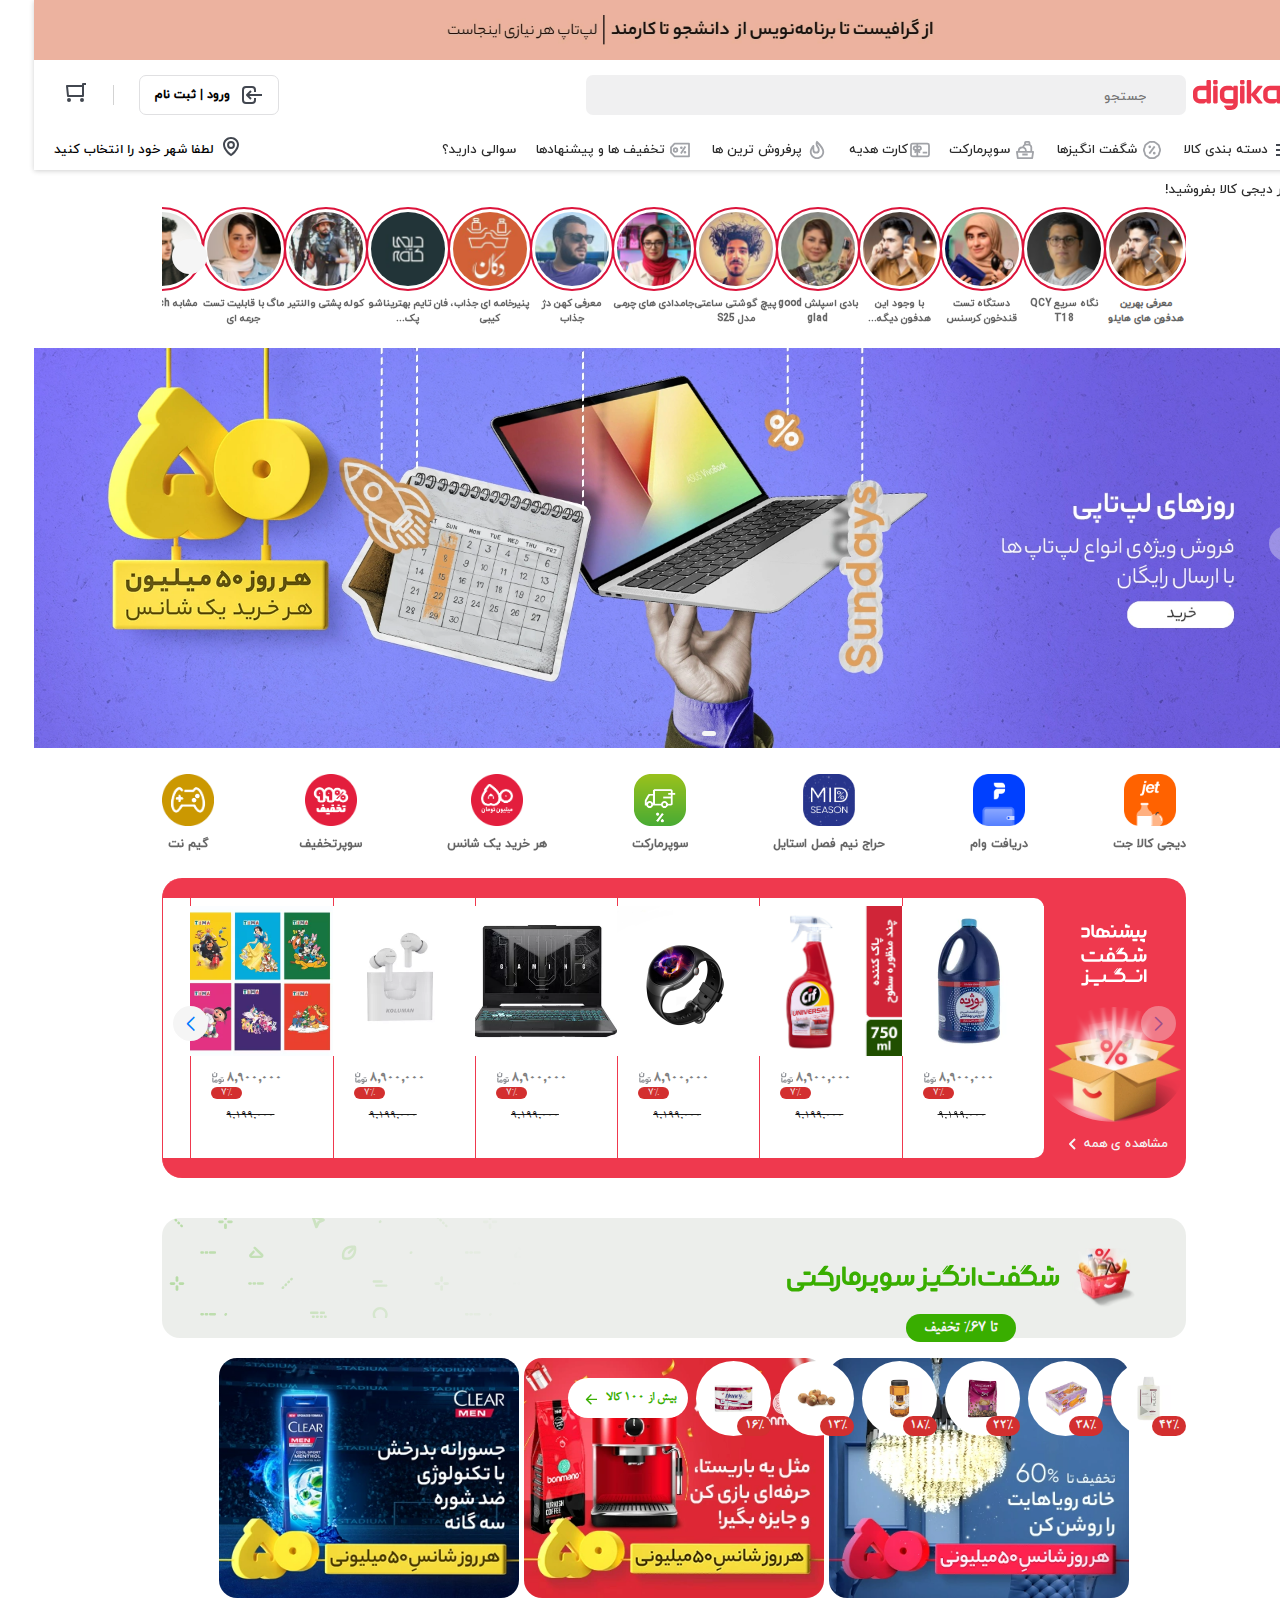
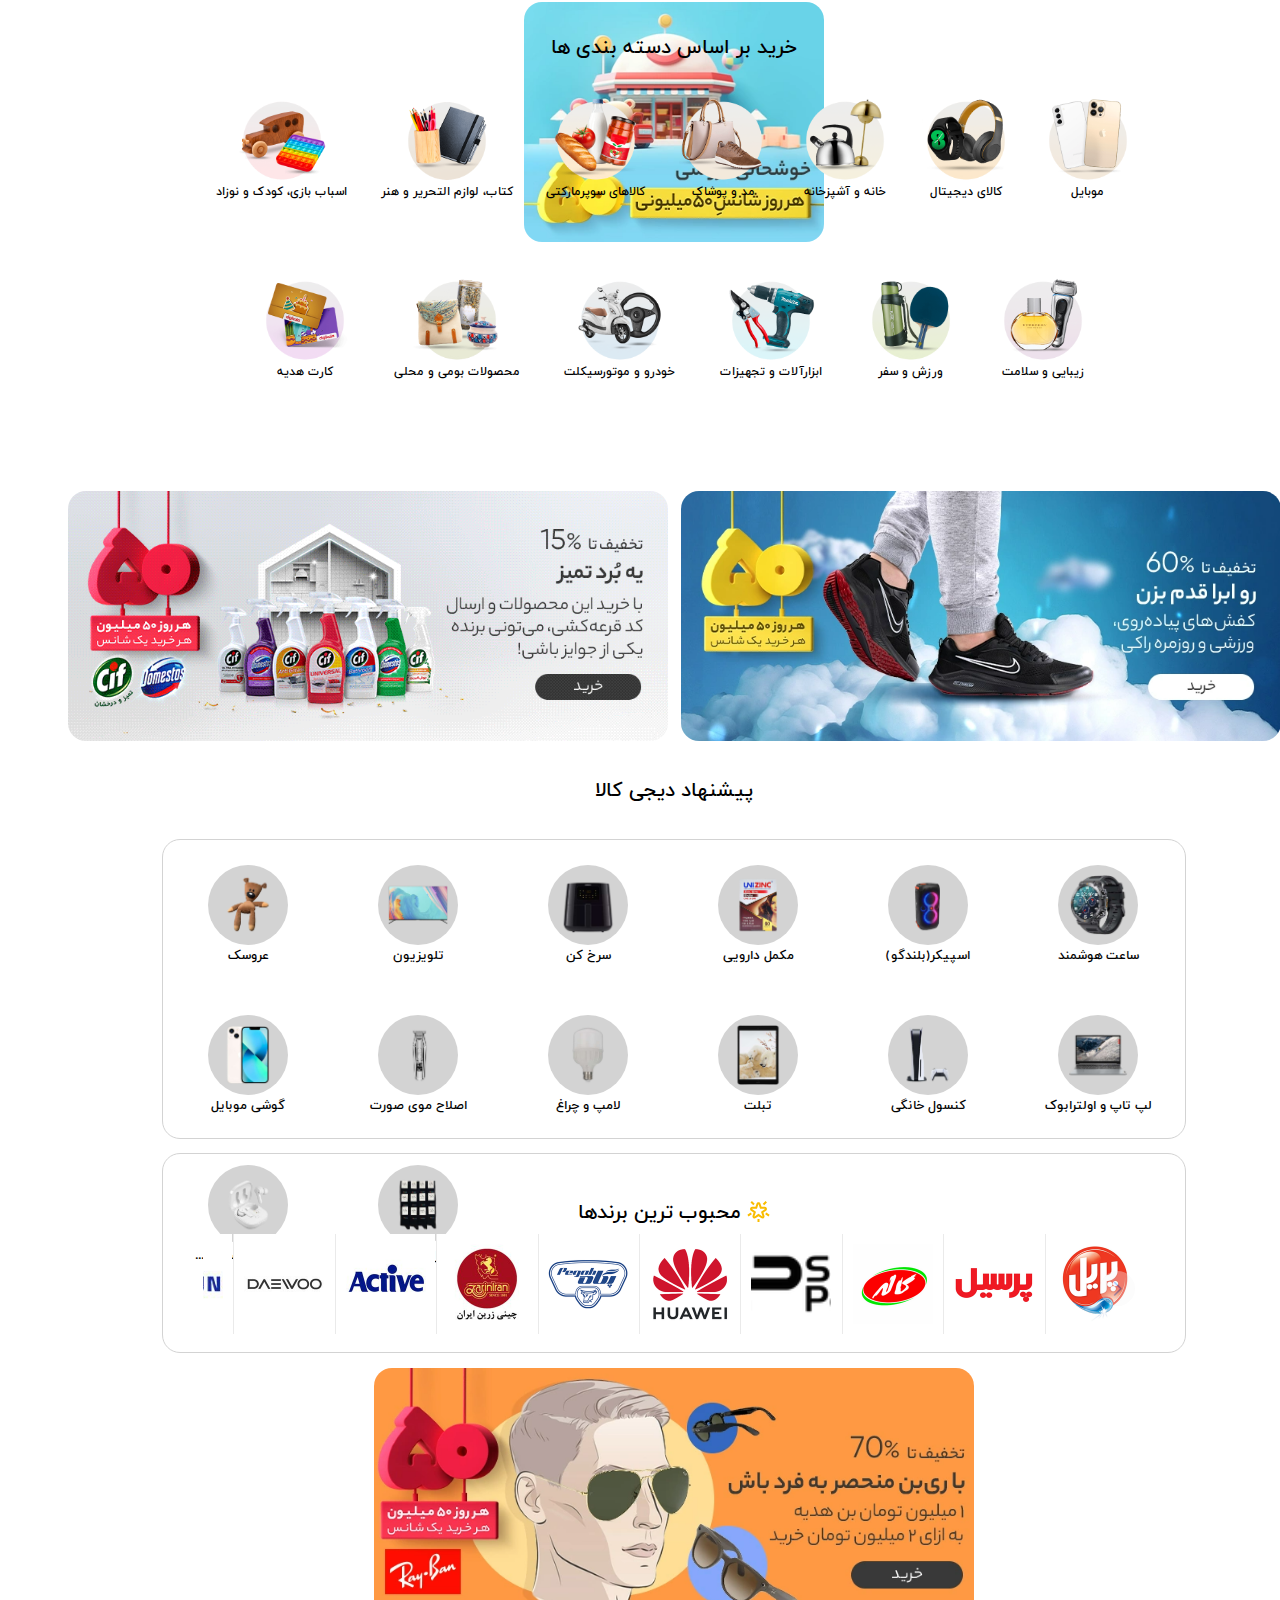
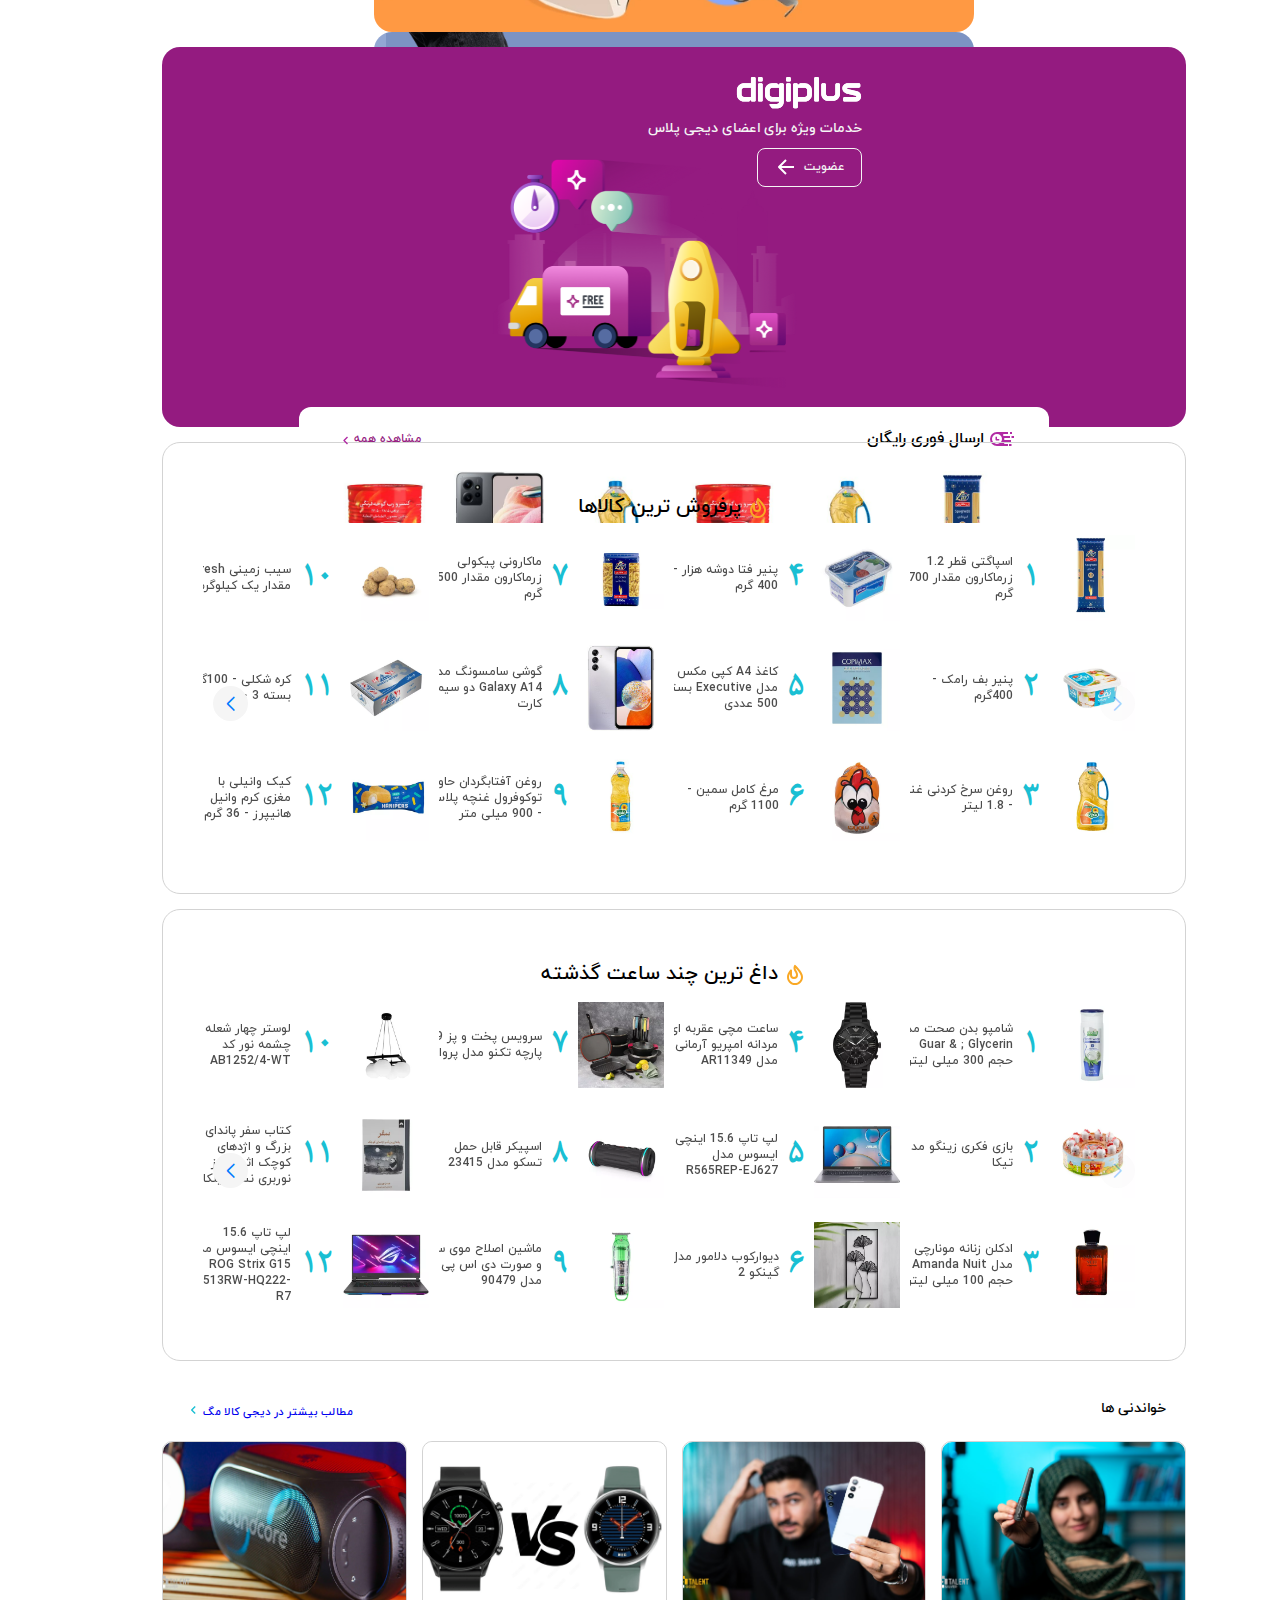
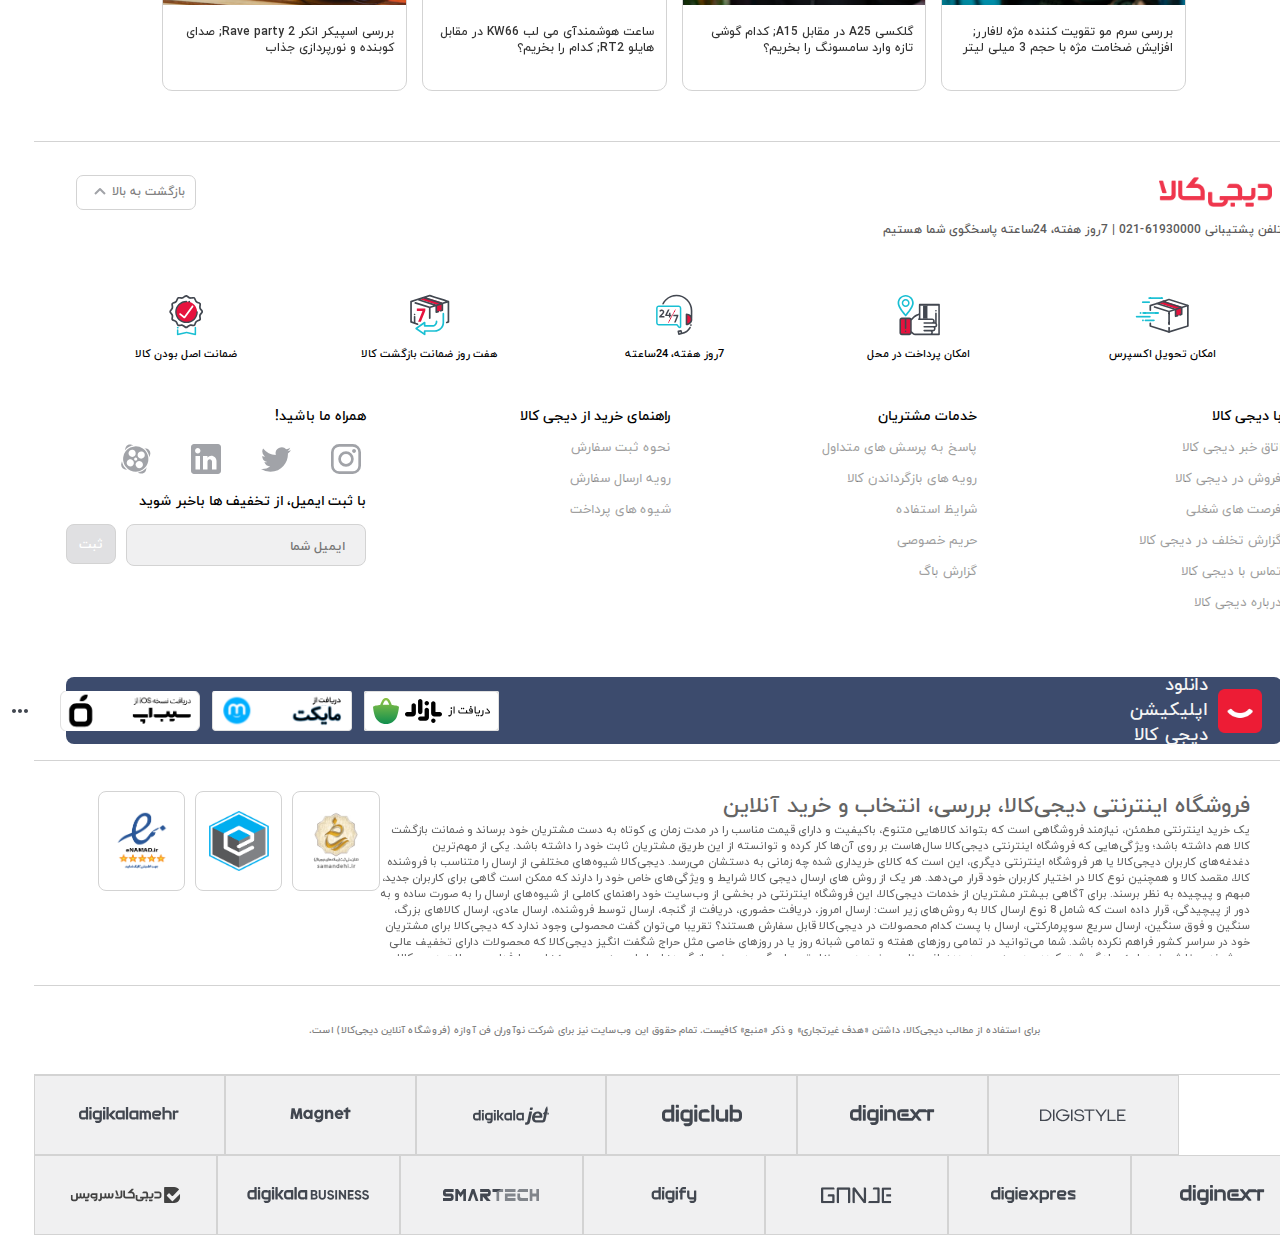
==== commit 86bba7bc: "change some divs" ====
--- a/index.html
+++ b/index.html
@@ -1689,7 +1689,7 @@
                   ></a>
                 </div>
               </div>
-              <div class="swiper-slide item__amazing">
+              <div class="swiper-slide item__amazing__first">
                 <div class="item">
                   <div class="amazing__top">
                     <img src="./image/amazing/img-1.png" alt="" />
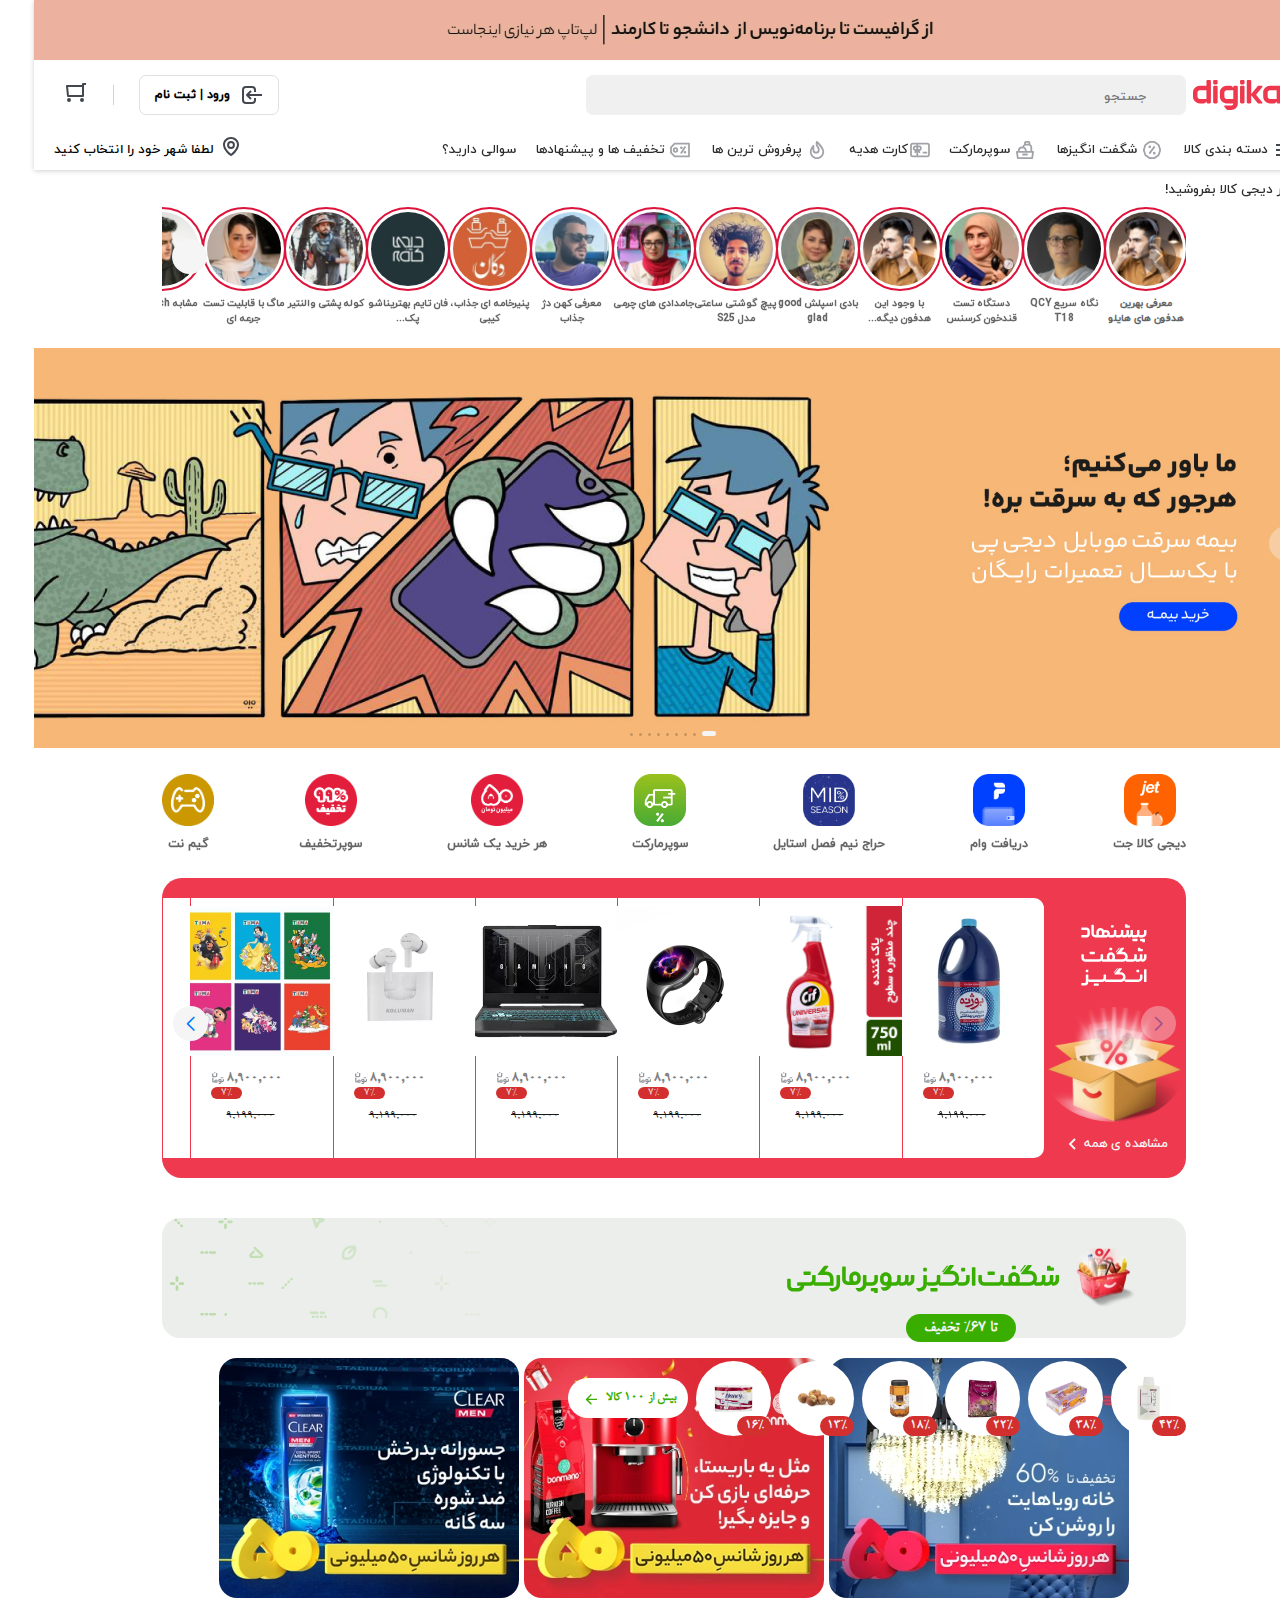
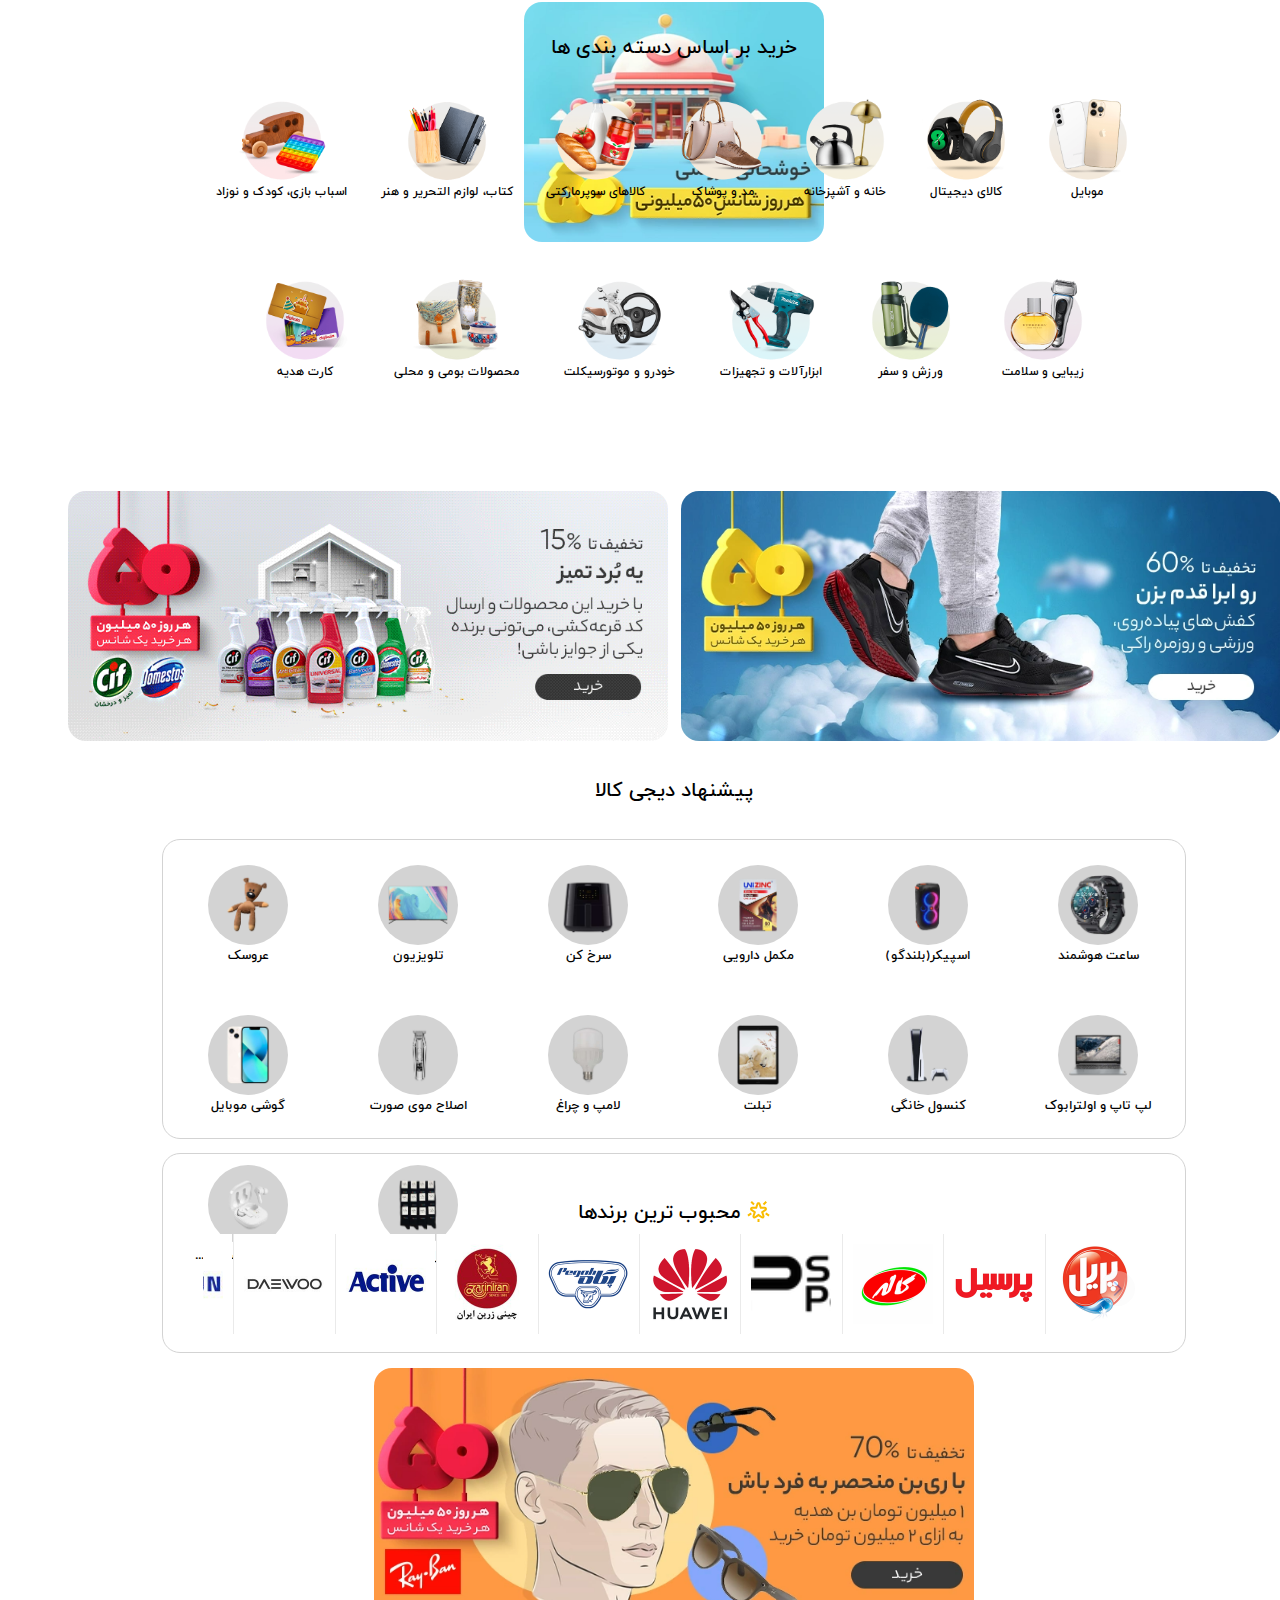
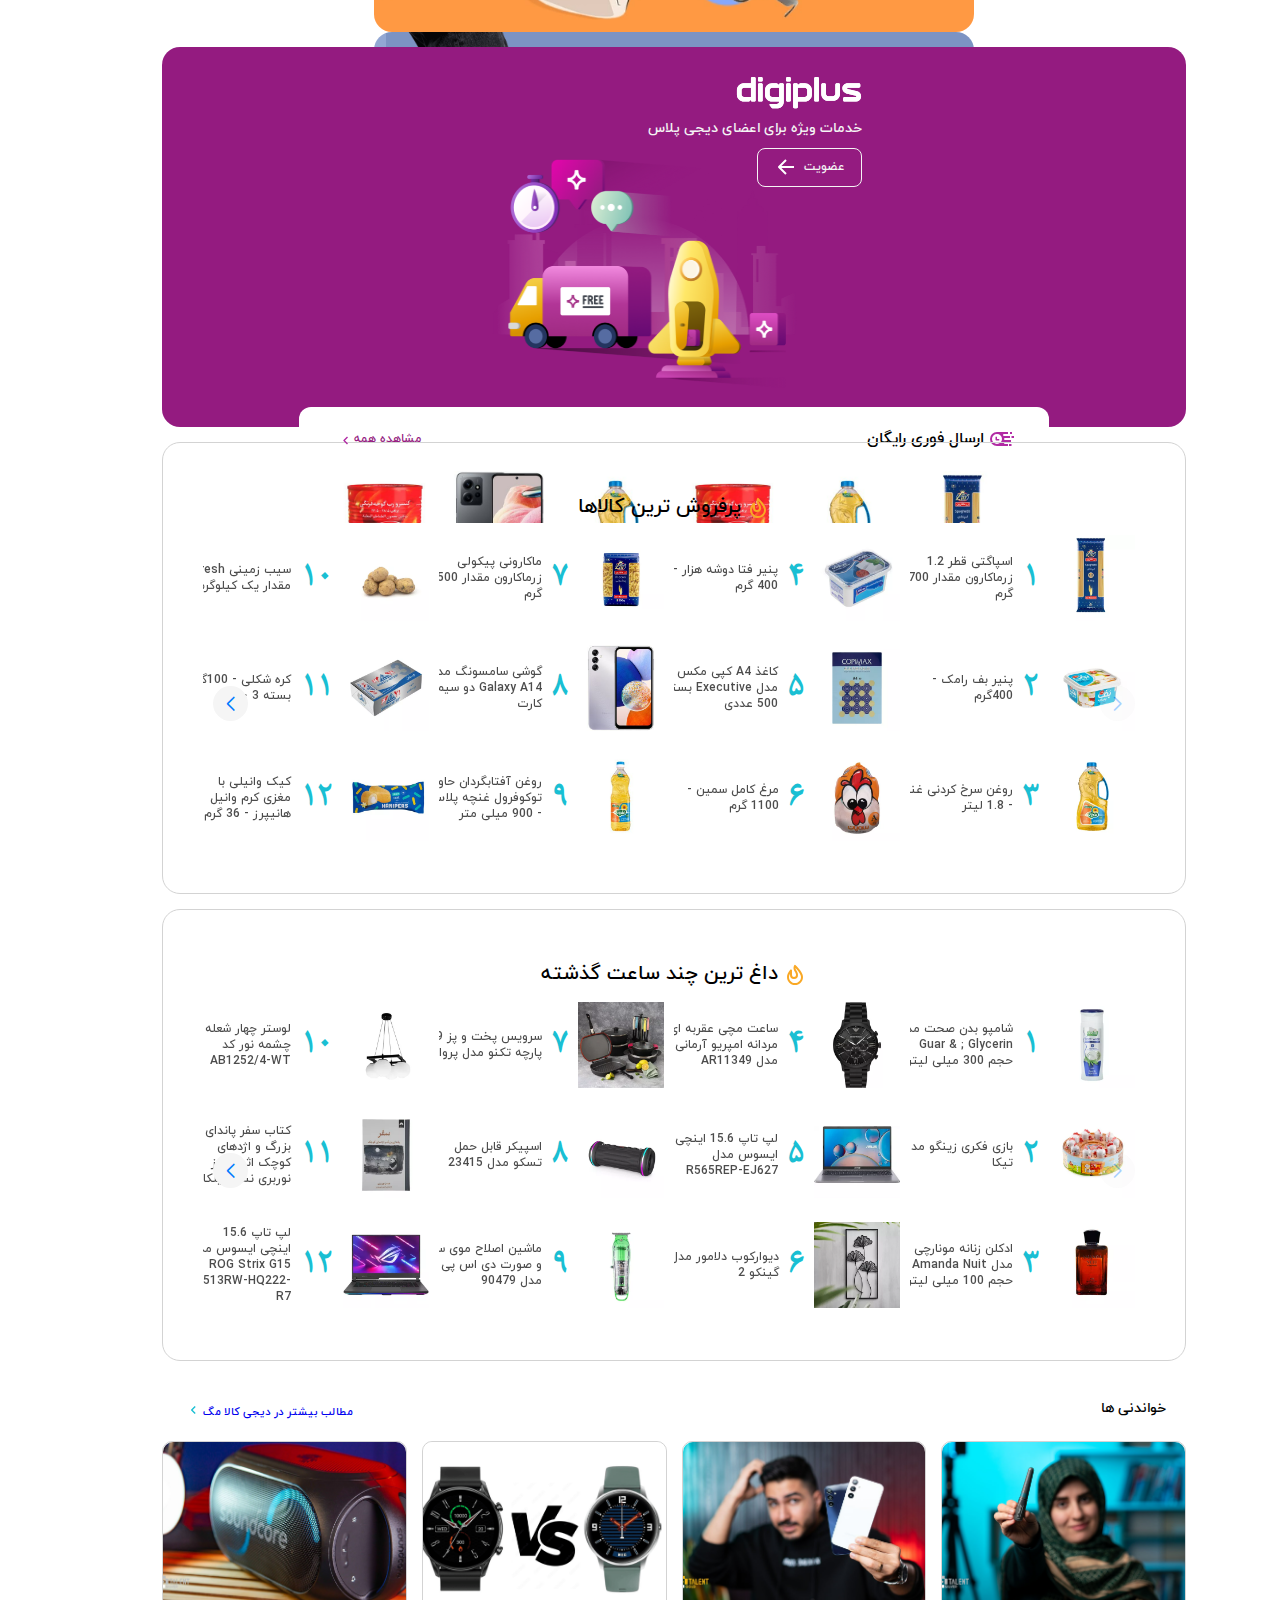
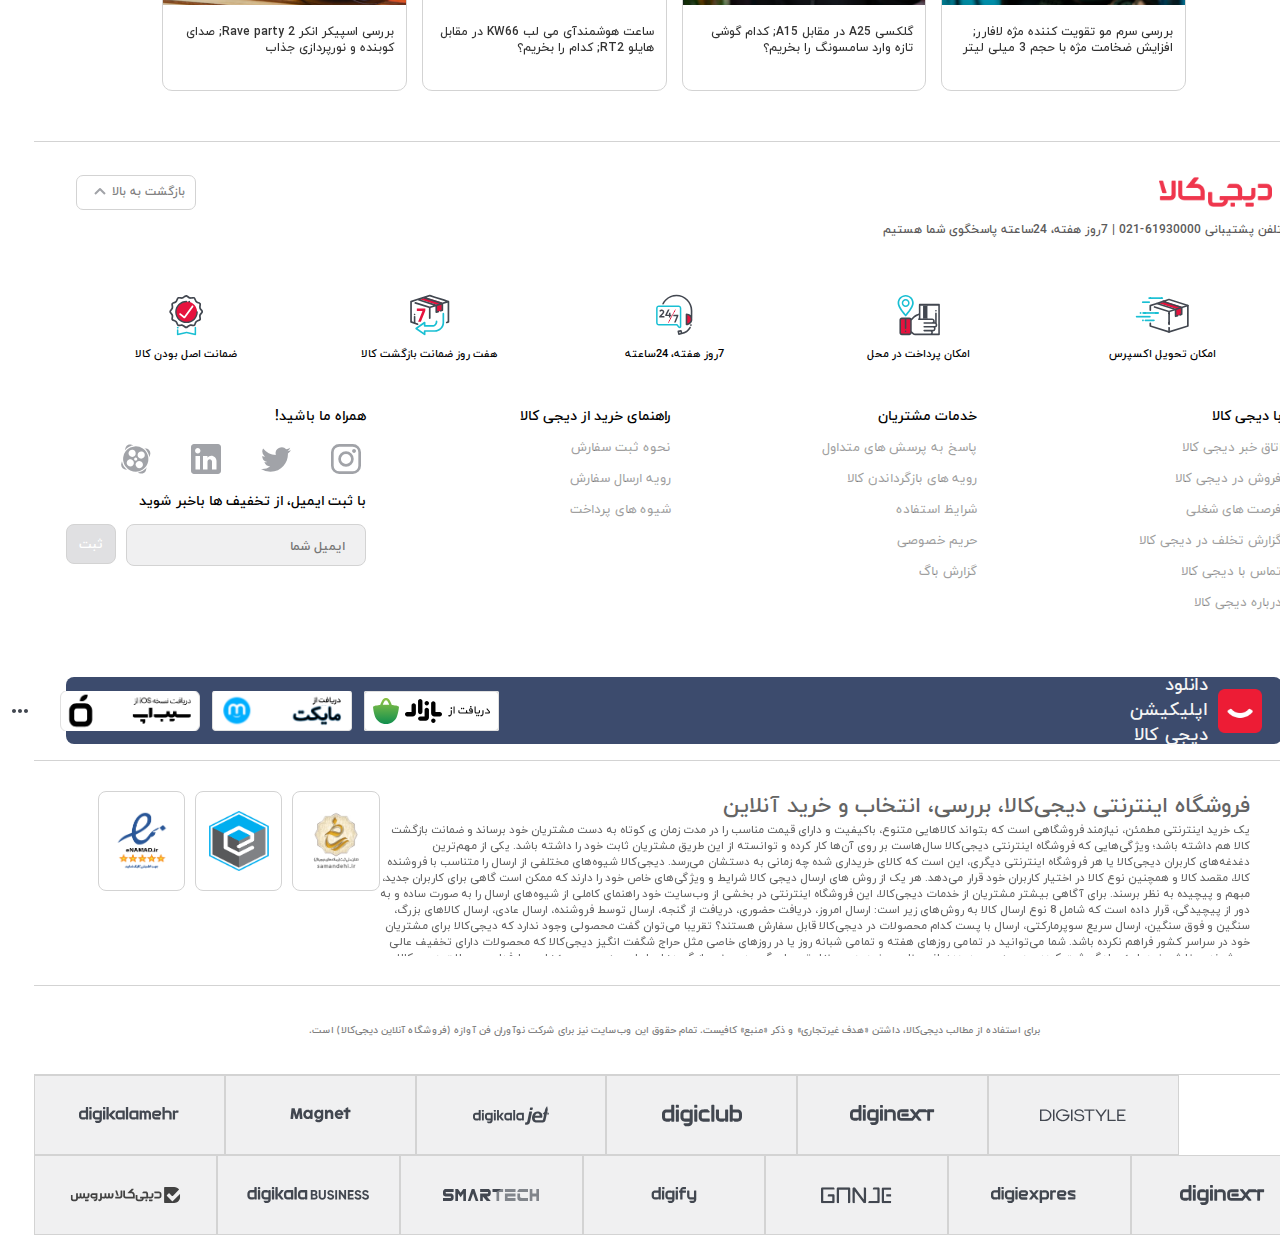
==== commit 61d73484: "changes in menu" ====
--- a/index.html
+++ b/index.html
@@ -48,7 +48,7 @@
             <input type="text" name="search" placeholder="جستجو" />
           </div>
           <div class="login">
-            <a href="#" class="register"
+            <a href="login.html" class="register"
               ><svg
                 xmlns:xlink="http://www.w3.org/1999/xlink"
                 xmlns="http://www.w3.org/2000/svg"
@@ -201,36 +201,300 @@
                         </svg>
                       </a>
                       <div class="sub__sub__menu active">
-                        <div class="first">
-                          <svg
-                            xmlns:xlink="http://www.w3.org/1999/xlink"
-                            xmlns="http://www.w3.org/2000/svg"
-                            style="
-                              width: 16px;
-                              height: 16px;
-                              fill: var(--color-icon-secondary);
-                            "
-                            width="24"
-                            height="24"
-                          >
-                            <defs>
-                              <symbol
-                                id="chevronLeft"
+                        <div class="total">
+                          <div class="bala">
+                            <div class="all-of-product">
+                              <svg
+                                xmlns:xlink="http://www.w3.org/1999/xlink"
                                 xmlns="http://www.w3.org/2000/svg"
-                                viewBox="0 0 24 24"
+                                style="
+                                  width: 16px;
+                                  height: 16px;
+                                  fill: var(--color-icon-secondary);
+                                "
+                                width="24"
+                                height="24"
                               >
-                                <path
-                                  d="M11.414 12l4.293 4.293-1.414 1.414-5-5a1 1 0 010-1.414l5-5 1.414 1.414L11.414 12z"
-                                ></path>
-                              </symbol>
-                            </defs>
-                            <g fill="#19BFD3">
-                              <path
-                                d="M11.414 12l4.293 4.293-1.414 1.414-5-5a1 1 0 010-1.414l5-5 1.414 1.414L11.414 12z"
-                              ></path>
-                            </g>
-                          </svg>
-                          <h1>همه محصولات موبایل</h1>
+                                <defs>
+                                  <symbol
+                                    id="chevronLeft"
+                                    xmlns="http://www.w3.org/2000/svg"
+                                    viewBox="0 0 24 24"
+                                  >
+                                    <path
+                                      d="M11.414 12l4.293 4.293-1.414 1.414-5-5a1 1 0 010-1.414l5-5 1.414 1.414L11.414 12z"
+                                    ></path>
+                                  </symbol>
+                                </defs>
+                                <use
+                                  xlink:href="#chevronLeft"
+                                  fill="#19BFD3"
+                                ></use>
+                              </svg>
+                              <h1>همه محصولات موبایل</h1>
+                            </div>
+                          </div>
+                          <div class="payin">
+                            <div class="first-column">
+                              <div class="head-of-index">
+                                <svg
+                                  xmlns:xlink="http://www.w3.org/1999/xlink"
+                                  xmlns="http://www.w3.org/2000/svg"
+                                  style="
+                                    width: 16px;
+                                    height: 16px;
+                                    fill: var(--color-icon-high-emphasis);
+                                  "
+                                  width="24"
+                                  height="24"
+                                >
+                                  <defs>
+                                    <symbol
+                                      id="chevronLeft"
+                                      xmlns="http://www.w3.org/2000/svg"
+                                      viewBox="0 0 24 24"
+                                    >
+                                      <path
+                                        d="M11.414 12l4.293 4.293-1.414 1.414-5-5a1 1 0 010-1.414l5-5 1.414 1.414L11.414 12z"
+                                      ></path>
+                                    </symbol>
+                                  </defs>
+                                  <use
+                                    xlink:href="#chevronLeft"
+                                    fill="#424750"
+                                  ></use>
+                                </svg>
+                                <span>برندهای مختلف گوشی موبایل</span>
+                                <h6>|</h6>
+                              </div>
+                              <div class="list-content">
+                                <span>گوشی آیفون</span>
+                                <span>گوشی سامسونگ</span>
+                                <span>گوشی شیائومی</span>
+                                <span>گوشی نوکیا</span>
+                                <span>گوشی ریلمی</span>
+                                <span>گوشی آنر</span>
+                                <span>گوشی موتورولا</span>
+                                <span>گوشی ناتینگ فون</span>
+                                <span>گوشی هواوی</span>
+                                <span>گوشی جی ال ایکس</span>
+                                <span>گوشی جنرال لوکس</span>
+                                <span>گوشی داریا</span>
+                                <span>گوشی گوگل</span>
+                                <span>گوشی اوپو</span>
+                                <span>گوشی وان پلاس</span>
+                                <span>گوشی موبایل رنسو</span>
+                              </div>
+                            </div>
+                            <div class="second-column">
+                              <div class="head-of-index">
+                                <svg
+                                  xmlns:xlink="http://www.w3.org/1999/xlink"
+                                  xmlns="http://www.w3.org/2000/svg"
+                                  style="
+                                    width: 16px;
+                                    height: 16px;
+                                    fill: var(--color-icon-high-emphasis);
+                                  "
+                                  width="24"
+                                  height="24"
+                                >
+                                  <defs>
+                                    <symbol
+                                      id="chevronLeft"
+                                      xmlns="http://www.w3.org/2000/svg"
+                                      viewBox="0 0 24 24"
+                                    >
+                                      <path
+                                        d="M11.414 12l4.293 4.293-1.414 1.414-5-5a1 1 0 010-1.414l5-5 1.414 1.414L11.414 12z"
+                                      ></path>
+                                    </symbol>
+                                  </defs>
+                                  <use
+                                    xlink:href="#chevronLeft"
+                                    fill="#424750"
+                                  ></use>
+                                </svg>
+                                <span>گوشی بر اساس قیمت</span>
+                                <h6>|</h6>
+                              </div>
+                              <div class="list-content">
+                                <span>گوشی موبایل ارزان</span>
+                                <span>گوشی موبایل قسطی</span>
+                                <span>گوشی تا 2 میلیون تومان</span>
+                                <span>گوشی تا 5 میلیون تومان</span>
+                                <span>گوشی تا 9 میلیون تومان</span>
+                                <span>گوشی تا 15 میلیون تومان</span>
+                                <span>گوشی بالای 15 میلیون تومان</span>
+                                <div class="head-index">
+                                  <svg
+                                  xmlns:xlink="http://www.w3.org/1999/xlink"
+                                  xmlns="http://www.w3.org/2000/svg"
+                                  style="
+                                    width: 16px;
+                                    height: 16px;
+                                    fill: var(--color-icon-high-emphasis);
+                                  "
+                                  width="24"
+                                  height="24"
+                                >
+                                  <defs>
+                                    <symbol
+                                      id="chevronLeft"
+                                      xmlns="http://www.w3.org/2000/svg"
+                                      viewBox="0 0 24 24"
+                                    >
+                                      <path
+                                        d="M11.414 12l4.293 4.293-1.414 1.414-5-5a1 1 0 010-1.414l5-5 1.414 1.414L11.414 12z"
+                                      ></path>
+                                    </symbol>
+                                  </defs>
+                                  <use
+                                    xlink:href="#chevronLeft"
+                                    fill="#424750"
+                                  ></use>
+                                </svg>
+                                <h5>گوشی بر اساس عملکرد</h5>
+                                <h6>|</h6>
+                                </div>
+                                <span>گوشی گیمینگ</span>
+                                <span>گوشی 5G</span>
+                                <span>گوشی دکمه ای</span>
+                                <span>گوشی ضدآب</span>
+                                <span>گوشی مناسب عکاسی</span>
+                                <span>گوشی میان رده</span>
+                                <span>کوشی اقتصادی</span>
+                              </div>
+                            </div>
+                            <div class="third-column">
+                              <div class="head-of-index">
+                                <svg
+                                  xmlns:xlink="http://www.w3.org/1999/xlink"
+                                  xmlns="http://www.w3.org/2000/svg"
+                                  style="
+                                    width: 16px;
+                                    height: 16px;
+                                    fill: var(--color-icon-high-emphasis);
+                                  "
+                                  width="24"
+                                  height="24"
+                                >
+                                  <defs>
+                                    <symbol
+                                      id="chevronLeft"
+                                      xmlns="http://www.w3.org/2000/svg"
+                                      viewBox="0 0 24 24"
+                                    >
+                                      <path
+                                        d="M11.414 12l4.293 4.293-1.414 1.414-5-5a1 1 0 010-1.414l5-5 1.414 1.414L11.414 12z"
+                                      ></path>
+                                    </symbol>
+                                  </defs>
+                                  <use
+                                    xlink:href="#chevronLeft"
+                                    fill="#424750"
+                                  ></use>
+                                </svg>
+                                <span>لوازم جانبی موبایل</span>
+                                <h6>|</h6>
+                              </div>
+                              <div class="list-content">
+                                <span>شارژر گوشی</span>
+                                <span>قاب و کاور گوشی</span>
+                                <span>گلس گوشی</span>
+                                <span>هلدر گوشی موبایل</span>
+                                <span>کابل شارژ و مبدل</span>
+                                <span>پاوربانک(شارژر همراه)</span>
+                                <div class="head-index">
+                                  <svg
+                                  xmlns:xlink="http://www.w3.org/1999/xlink"
+                                  xmlns="http://www.w3.org/2000/svg"
+                                  style="
+                                    width: 16px;
+                                    height: 16px;
+                                    fill: var(--color-icon-high-emphasis);
+                                  "
+                                  width="24"
+                                  height="24"
+                                >
+                                  <defs>
+                                    <symbol
+                                      id="chevronLeft"
+                                      xmlns="http://www.w3.org/2000/svg"
+                                      viewBox="0 0 24 24"
+                                    >
+                                      <path
+                                        d="M11.414 12l4.293 4.293-1.414 1.414-5-5a1 1 0 010-1.414l5-5 1.414 1.414L11.414 12z"
+                                      ></path>
+                                    </symbol>
+                                  </defs>
+                                  <use
+                                    xlink:href="#chevronLeft"
+                                    fill="#424750"
+                                  ></use>
+                                </svg>
+                                <h5>تبلت</h5>
+                                <h6>|</h6>
+                                </div>
+                                <span>تبلت سامسونگ</span>
+                                <span>تبلت اپل (آی پد)</span>
+                                <span>تبلت شیائومی</span>
+                                <span>تبلت لنوو</span>
+                                <span>تبلت مایکروسافت</span>
+                                <span>تبلت دانش آموزی</span>
+                              </div>
+                            </div>
+                            <div class="fourth-column">
+                              <div class="head-of-index">
+                                <svg
+                                  xmlns:xlink="http://www.w3.org/1999/xlink"
+                                  xmlns="http://www.w3.org/2000/svg"
+                                  style="
+                                    width: 16px;
+                                    height: 16px;
+                                    fill: var(--color-icon-high-emphasis);
+                                  "
+                                  width="24"
+                                  height="24"
+                                >
+                                  <defs>
+                                    <symbol
+                                      id="chevronLeft"
+                                      xmlns="http://www.w3.org/2000/svg"
+                                      viewBox="0 0 24 24"
+                                    >
+                                      <path
+                                        d="M11.414 12l4.293 4.293-1.414 1.414-5-5a1 1 0 010-1.414l5-5 1.414 1.414L11.414 12z"
+                                      ></path>
+                                    </symbol>
+                                  </defs>
+                                  <use
+                                    xlink:href="#chevronLeft"
+                                    fill="#424750"
+                                  ></use>
+                                </svg>
+                                <span>داغ ترین ها</span>
+                                <h6>|</h6>
+                              </div>
+                              <div class="list-content">
+                                <span>گلکسی S23 Ultra</span>
+                                <span>گلکسی A54</span>
+                                <span>گلکسی A34</span>
+                                <span>گلکسی A24</span>
+                                <span>گلکسی A14</span>
+                                <span>گلکسی S23 FE</span>
+                                <span>ردمی نوت 12</span>
+                                <span>پوکو C40</span>
+                                <span>پوکو X5 Pro 5G</span>
+                                <span>ردمی A2 Pro</span>
+                                <span>پوکو M5s</span>
+                                <span>آنر X9a</span>
+                                <span>موتورولا moto E13</span>
+                                <span>جی پلاس Q20s</span>
+                                <span>داریا باند </span>
+                              </div>
+                            </div>
+                          </div>
                         </div>
                       </div>
                     </div>
@@ -270,35 +534,301 @@
                           </g></svg
                       ></a>
                       <div class="sub__sub__menu">
-                        <svg
-                          xmlns:xlink="http://www.w3.org/1999/xlink"
-                          xmlns="http://www.w3.org/2000/svg"
-                          style="
-                            width: 16px;
-                            height: 16px;
-                            fill: var(--color-icon-secondary);
-                          "
-                          width="24"
-                          height="24"
-                        >
-                          <defs>
-                            <symbol
-                              id="chevronLeft"
-                              xmlns="http://www.w3.org/2000/svg"
-                              viewBox="0 0 24 24"
-                            >
-                              <path
-                                d="M11.414 12l4.293 4.293-1.414 1.414-5-5a1 1 0 010-1.414l5-5 1.414 1.414L11.414 12z"
-                              ></path>
-                            </symbol>
-                          </defs>
-                          <g fill="#19BFD3">
-                            <path
-                              d="M11.414 12l4.293 4.293-1.414 1.414-5-5a1 1 0 010-1.414l5-5 1.414 1.414L11.414 12z"
-                            ></path>
-                          </g>
-                        </svg>
-                        <h1>همه محصولات کالای دیجیتال</h1>
+                        <div class="total">
+                          <div class="bala">
+                            <div class="all-of-product">
+                              <svg
+                                xmlns:xlink="http://www.w3.org/1999/xlink"
+                                xmlns="http://www.w3.org/2000/svg"
+                                style="
+                                  width: 16px;
+                                  height: 16px;
+                                  fill: var(--color-icon-secondary);
+                                "
+                                width="24"
+                                height="24"
+                              >
+                                <defs>
+                                  <symbol
+                                    id="chevronLeft"
+                                    xmlns="http://www.w3.org/2000/svg"
+                                    viewBox="0 0 24 24"
+                                  >
+                                    <path
+                                      d="M11.414 12l4.293 4.293-1.414 1.414-5-5a1 1 0 010-1.414l5-5 1.414 1.414L11.414 12z"
+                                    ></path>
+                                  </symbol>
+                                </defs>
+                                <use
+                                  xlink:href="#chevronLeft"
+                                  fill="#19BFD3"
+                                ></use>
+                              </svg>
+                              <h1>همه کالای دیجیتال</h1>
+                            </div>
+                          </div>
+                          <div class="payin">
+                            <div class="first-column">
+                              <div class="head-of-index">
+                                <svg
+                                  xmlns:xlink="http://www.w3.org/1999/xlink"
+                                  xmlns="http://www.w3.org/2000/svg"
+                                  style="
+                                    width: 16px;
+                                    height: 16px;
+                                    fill: var(--color-icon-high-emphasis);
+                                  "
+                                  width="24"
+                                  height="24"
+                                >
+                                  <defs>
+                                    <symbol
+                                      id="chevronLeft"
+                                      xmlns="http://www.w3.org/2000/svg"
+                                      viewBox="0 0 24 24"
+                                    >
+                                      <path
+                                        d="M11.414 12l4.293 4.293-1.414 1.414-5-5a1 1 0 010-1.414l5-5 1.414 1.414L11.414 12z"
+                                      ></path>
+                                    </symbol>
+                                  </defs>
+                                  <use
+                                    xlink:href="#chevronLeft"
+                                    fill="#424750"
+                                  ></use>
+                                </svg>
+                                <span>برندهای مختلف گوشی موبایل</span>
+                                <h6>|</h6>
+                              </div>
+                              <div class="list-content">
+                                <span>گوشی آیفون</span>
+                                <span>گوشی سامسونگ</span>
+                                <span>گوشی شیائومی</span>
+                                <span>گوشی نوکیا</span>
+                                <span>گوشی ریلمی</span>
+                                <span>گوشی آنر</span>
+                                <span>گوشی موتورولا</span>
+                                <span>گوشی ناتینگ فون</span>
+                                <span>گوشی هواوی</span>
+                                <span>گوشی جی ال ایکس</span>
+                                <span>گوشی جنرال لوکس</span>
+                                <span>گوشی داریا</span>
+                                <span>گوشی گوگل</span>
+                                <span>گوشی اوپو</span>
+                                <span>گوشی وان پلاس</span>
+                                <span>گوشی موبایل رنسو</span>
+                              </div>
+                            </div>
+                            <div class="second-column">
+                              <div class="head-of-index">
+                                <svg
+                                  xmlns:xlink="http://www.w3.org/1999/xlink"
+                                  xmlns="http://www.w3.org/2000/svg"
+                                  style="
+                                    width: 16px;
+                                    height: 16px;
+                                    fill: var(--color-icon-high-emphasis);
+                                  "
+                                  width="24"
+                                  height="24"
+                                >
+                                  <defs>
+                                    <symbol
+                                      id="chevronLeft"
+                                      xmlns="http://www.w3.org/2000/svg"
+                                      viewBox="0 0 24 24"
+                                    >
+                                      <path
+                                        d="M11.414 12l4.293 4.293-1.414 1.414-5-5a1 1 0 010-1.414l5-5 1.414 1.414L11.414 12z"
+                                      ></path>
+                                    </symbol>
+                                  </defs>
+                                  <use
+                                    xlink:href="#chevronLeft"
+                                    fill="#424750"
+                                  ></use>
+                                </svg>
+                                <span>گوشی بر اساس قیمت</span>
+                                <h6>|</h6>
+                              </div>
+                              <div class="list-content">
+                                <span>گوشی موبایل ارزان</span>
+                                <span>گوشی موبایل قسطی</span>
+                                <span>گوشی تا 2 میلیون تومان</span>
+                                <span>گوشی تا 5 میلیون تومان</span>
+                                <span>گوشی تا 9 میلیون تومان</span>
+                                <span>گوشی تا 15 میلیون تومان</span>
+                                <span>گوشی بالای 15 میلیون تومان</span>
+                                <div class="head-index">
+                                  <svg
+                                  xmlns:xlink="http://www.w3.org/1999/xlink"
+                                  xmlns="http://www.w3.org/2000/svg"
+                                  style="
+                                    width: 16px;
+                                    height: 16px;
+                                    fill: var(--color-icon-high-emphasis);
+                                  "
+                                  width="24"
+                                  height="24"
+                                >
+                                  <defs>
+                                    <symbol
+                                      id="chevronLeft"
+                                      xmlns="http://www.w3.org/2000/svg"
+                                      viewBox="0 0 24 24"
+                                    >
+                                      <path
+                                        d="M11.414 12l4.293 4.293-1.414 1.414-5-5a1 1 0 010-1.414l5-5 1.414 1.414L11.414 12z"
+                                      ></path>
+                                    </symbol>
+                                  </defs>
+                                  <use
+                                    xlink:href="#chevronLeft"
+                                    fill="#424750"
+                                  ></use>
+                                </svg>
+                                <h5>گوشی بر اساس عملکرد</h5>
+                                <h6>|</h6>
+                                </div>
+                                <span>گوشی گیمینگ</span>
+                                <span>گوشی 5G</span>
+                                <span>گوشی دکمه ای</span>
+                                <span>گوشی ضدآب</span>
+                                <span>گوشی مناسب عکاسی</span>
+                                <span>گوشی میان رده</span>
+                                <span>کوشی اقتصادی</span>
+                              </div>
+                            </div>
+                            <div class="third-column">
+                              <div class="head-of-index">
+                                <svg
+                                  xmlns:xlink="http://www.w3.org/1999/xlink"
+                                  xmlns="http://www.w3.org/2000/svg"
+                                  style="
+                                    width: 16px;
+                                    height: 16px;
+                                    fill: var(--color-icon-high-emphasis);
+                                  "
+                                  width="24"
+                                  height="24"
+                                >
+                                  <defs>
+                                    <symbol
+                                      id="chevronLeft"
+                                      xmlns="http://www.w3.org/2000/svg"
+                                      viewBox="0 0 24 24"
+                                    >
+                                      <path
+                                        d="M11.414 12l4.293 4.293-1.414 1.414-5-5a1 1 0 010-1.414l5-5 1.414 1.414L11.414 12z"
+                                      ></path>
+                                    </symbol>
+                                  </defs>
+                                  <use
+                                    xlink:href="#chevronLeft"
+                                    fill="#424750"
+                                  ></use>
+                                </svg>
+                                <span>لوازم جانبی موبایل</span>
+                                <h6>|</h6>
+                              </div>
+                              <div class="list-content">
+                                <span>شارژر گوشی</span>
+                                <span>قاب و کاور گوشی</span>
+                                <span>گلس گوشی</span>
+                                <span>هلدر گوشی موبایل</span>
+                                <span>کابل شارژ و مبدل</span>
+                                <span>پاوربانک(شارژر همراه)</span>
+                                <div class="head-index">
+                                  <svg
+                                  xmlns:xlink="http://www.w3.org/1999/xlink"
+                                  xmlns="http://www.w3.org/2000/svg"
+                                  style="
+                                    width: 16px;
+                                    height: 16px;
+                                    fill: var(--color-icon-high-emphasis);
+                                  "
+                                  width="24"
+                                  height="24"
+                                >
+                                  <defs>
+                                    <symbol
+                                      id="chevronLeft"
+                                      xmlns="http://www.w3.org/2000/svg"
+                                      viewBox="0 0 24 24"
+                                    >
+                                      <path
+                                        d="M11.414 12l4.293 4.293-1.414 1.414-5-5a1 1 0 010-1.414l5-5 1.414 1.414L11.414 12z"
+                                      ></path>
+                                    </symbol>
+                                  </defs>
+                                  <use
+                                    xlink:href="#chevronLeft"
+                                    fill="#424750"
+                                  ></use>
+                                </svg>
+                                <h5>تبلت</h5>
+                                <h6>|</h6>
+                                </div>
+                                <span>تبلت سامسونگ</span>
+                                <span>تبلت اپل (آی پد)</span>
+                                <span>تبلت شیائومی</span>
+                                <span>تبلت لنوو</span>
+                                <span>تبلت مایکروسافت</span>
+                                <span>تبلت دانش آموزی</span>
+                              </div>
+                            </div>
+                            <div class="fourth-column">
+                              <div class="head-of-index">
+                                <svg
+                                  xmlns:xlink="http://www.w3.org/1999/xlink"
+                                  xmlns="http://www.w3.org/2000/svg"
+                                  style="
+                                    width: 16px;
+                                    height: 16px;
+                                    fill: var(--color-icon-high-emphasis);
+                                  "
+                                  width="24"
+                                  height="24"
+                                >
+                                  <defs>
+                                    <symbol
+                                      id="chevronLeft"
+                                      xmlns="http://www.w3.org/2000/svg"
+                                      viewBox="0 0 24 24"
+                                    >
+                                      <path
+                                        d="M11.414 12l4.293 4.293-1.414 1.414-5-5a1 1 0 010-1.414l5-5 1.414 1.414L11.414 12z"
+                                      ></path>
+                                    </symbol>
+                                  </defs>
+                                  <use
+                                    xlink:href="#chevronLeft"
+                                    fill="#424750"
+                                  ></use>
+                                </svg>
+                                <span>داغ ترین ها</span>
+                                <h6>|</h6>
+                              </div>
+                              <div class="list-content">
+                                <span>گلکسی S23 Ultra</span>
+                                <span>گلکسی A54</span>
+                                <span>گلکسی A34</span>
+                                <span>گلکسی A24</span>
+                                <span>گلکسی A14</span>
+                                <span>گلکسی S23 FE</span>
+                                <span>ردمی نوت 12</span>
+                                <span>پوکو C40</span>
+                                <span>پوکو X5 Pro 5G</span>
+                                <span>ردمی A2 Pro</span>
+                                <span>پوکو M5s</span>
+                                <span>آنر X9a</span>
+                                <span>موتورولا moto E13</span>
+                                <span>جی پلاس Q20s</span>
+                                <span>داریا باند </span>
+                              </div>
+                            </div>
+                          </div>
+                        </div>
                       </div>
                     </div>
                     <div class="sub__menu__category__item">
@@ -337,35 +867,301 @@
                           </g></svg
                       ></a>
                       <div class="sub__sub__menu">
-                        <svg
-                          xmlns:xlink="http://www.w3.org/1999/xlink"
-                          xmlns="http://www.w3.org/2000/svg"
-                          style="
-                            width: 16px;
-                            height: 16px;
-                            fill: var(--color-icon-secondary);
-                          "
-                          width="24"
-                          height="24"
-                        >
-                          <defs>
-                            <symbol
-                              id="chevronLeft"
-                              xmlns="http://www.w3.org/2000/svg"
-                              viewBox="0 0 24 24"
-                            >
-                              <path
-                                d="M11.414 12l4.293 4.293-1.414 1.414-5-5a1 1 0 010-1.414l5-5 1.414 1.414L11.414 12z"
-                              ></path>
-                            </symbol>
-                          </defs>
-                          <g fill="#19BFD3">
-                            <path
-                              d="M11.414 12l4.293 4.293-1.414 1.414-5-5a1 1 0 010-1.414l5-5 1.414 1.414L11.414 12z"
-                            ></path>
-                          </g>
-                        </svg>
-                        <h1>همه محصولات خانه و آشپزخانه</h1>
+                        <div class="total">
+                          <div class="bala">
+                            <div class="all-of-product">
+                              <svg
+                                xmlns:xlink="http://www.w3.org/1999/xlink"
+                                xmlns="http://www.w3.org/2000/svg"
+                                style="
+                                  width: 16px;
+                                  height: 16px;
+                                  fill: var(--color-icon-secondary);
+                                "
+                                width="24"
+                                height="24"
+                              >
+                                <defs>
+                                  <symbol
+                                    id="chevronLeft"
+                                    xmlns="http://www.w3.org/2000/svg"
+                                    viewBox="0 0 24 24"
+                                  >
+                                    <path
+                                      d="M11.414 12l4.293 4.293-1.414 1.414-5-5a1 1 0 010-1.414l5-5 1.414 1.414L11.414 12z"
+                                    ></path>
+                                  </symbol>
+                                </defs>
+                                <use
+                                  xlink:href="#chevronLeft"
+                                  fill="#19BFD3"
+                                ></use>
+                              </svg>
+                              <h1>همه لوازم خانه و آشپزخانه</h1>
+                            </div>
+                          </div>
+                          <div class="payin">
+                            <div class="first-column">
+                              <div class="head-of-index">
+                                <svg
+                                  xmlns:xlink="http://www.w3.org/1999/xlink"
+                                  xmlns="http://www.w3.org/2000/svg"
+                                  style="
+                                    width: 16px;
+                                    height: 16px;
+                                    fill: var(--color-icon-high-emphasis);
+                                  "
+                                  width="24"
+                                  height="24"
+                                >
+                                  <defs>
+                                    <symbol
+                                      id="chevronLeft"
+                                      xmlns="http://www.w3.org/2000/svg"
+                                      viewBox="0 0 24 24"
+                                    >
+                                      <path
+                                        d="M11.414 12l4.293 4.293-1.414 1.414-5-5a1 1 0 010-1.414l5-5 1.414 1.414L11.414 12z"
+                                      ></path>
+                                    </symbol>
+                                  </defs>
+                                  <use
+                                    xlink:href="#chevronLeft"
+                                    fill="#424750"
+                                  ></use>
+                                </svg>
+                                <span>برندهای مختلف گوشی موبایل</span>
+                                <h6>|</h6>
+                              </div>
+                              <div class="list-content">
+                                <span>گوشی آیفون</span>
+                                <span>گوشی سامسونگ</span>
+                                <span>گوشی شیائومی</span>
+                                <span>گوشی نوکیا</span>
+                                <span>گوشی ریلمی</span>
+                                <span>گوشی آنر</span>
+                                <span>گوشی موتورولا</span>
+                                <span>گوشی ناتینگ فون</span>
+                                <span>گوشی هواوی</span>
+                                <span>گوشی جی ال ایکس</span>
+                                <span>گوشی جنرال لوکس</span>
+                                <span>گوشی داریا</span>
+                                <span>گوشی گوگل</span>
+                                <span>گوشی اوپو</span>
+                                <span>گوشی وان پلاس</span>
+                                <span>گوشی موبایل رنسو</span>
+                              </div>
+                            </div>
+                            <div class="second-column">
+                              <div class="head-of-index">
+                                <svg
+                                  xmlns:xlink="http://www.w3.org/1999/xlink"
+                                  xmlns="http://www.w3.org/2000/svg"
+                                  style="
+                                    width: 16px;
+                                    height: 16px;
+                                    fill: var(--color-icon-high-emphasis);
+                                  "
+                                  width="24"
+                                  height="24"
+                                >
+                                  <defs>
+                                    <symbol
+                                      id="chevronLeft"
+                                      xmlns="http://www.w3.org/2000/svg"
+                                      viewBox="0 0 24 24"
+                                    >
+                                      <path
+                                        d="M11.414 12l4.293 4.293-1.414 1.414-5-5a1 1 0 010-1.414l5-5 1.414 1.414L11.414 12z"
+                                      ></path>
+                                    </symbol>
+                                  </defs>
+                                  <use
+                                    xlink:href="#chevronLeft"
+                                    fill="#424750"
+                                  ></use>
+                                </svg>
+                                <span>گوشی بر اساس قیمت</span>
+                                <h6>|</h6>
+                              </div>
+                              <div class="list-content">
+                                <span>گوشی موبایل ارزان</span>
+                                <span>گوشی موبایل قسطی</span>
+                                <span>گوشی تا 2 میلیون تومان</span>
+                                <span>گوشی تا 5 میلیون تومان</span>
+                                <span>گوشی تا 9 میلیون تومان</span>
+                                <span>گوشی تا 15 میلیون تومان</span>
+                                <span>گوشی بالای 15 میلیون تومان</span>
+                                <div class="head-index">
+                                  <svg
+                                  xmlns:xlink="http://www.w3.org/1999/xlink"
+                                  xmlns="http://www.w3.org/2000/svg"
+                                  style="
+                                    width: 16px;
+                                    height: 16px;
+                                    fill: var(--color-icon-high-emphasis);
+                                  "
+                                  width="24"
+                                  height="24"
+                                >
+                                  <defs>
+                                    <symbol
+                                      id="chevronLeft"
+                                      xmlns="http://www.w3.org/2000/svg"
+                                      viewBox="0 0 24 24"
+                                    >
+                                      <path
+                                        d="M11.414 12l4.293 4.293-1.414 1.414-5-5a1 1 0 010-1.414l5-5 1.414 1.414L11.414 12z"
+                                      ></path>
+                                    </symbol>
+                                  </defs>
+                                  <use
+                                    xlink:href="#chevronLeft"
+                                    fill="#424750"
+                                  ></use>
+                                </svg>
+                                <h5>گوشی بر اساس عملکرد</h5>
+                                <h6>|</h6>
+                                </div>
+                                <span>گوشی گیمینگ</span>
+                                <span>گوشی 5G</span>
+                                <span>گوشی دکمه ای</span>
+                                <span>گوشی ضدآب</span>
+                                <span>گوشی مناسب عکاسی</span>
+                                <span>گوشی میان رده</span>
+                                <span>کوشی اقتصادی</span>
+                              </div>
+                            </div>
+                            <div class="third-column">
+                              <div class="head-of-index">
+                                <svg
+                                  xmlns:xlink="http://www.w3.org/1999/xlink"
+                                  xmlns="http://www.w3.org/2000/svg"
+                                  style="
+                                    width: 16px;
+                                    height: 16px;
+                                    fill: var(--color-icon-high-emphasis);
+                                  "
+                                  width="24"
+                                  height="24"
+                                >
+                                  <defs>
+                                    <symbol
+                                      id="chevronLeft"
+                                      xmlns="http://www.w3.org/2000/svg"
+                                      viewBox="0 0 24 24"
+                                    >
+                                      <path
+                                        d="M11.414 12l4.293 4.293-1.414 1.414-5-5a1 1 0 010-1.414l5-5 1.414 1.414L11.414 12z"
+                                      ></path>
+                                    </symbol>
+                                  </defs>
+                                  <use
+                                    xlink:href="#chevronLeft"
+                                    fill="#424750"
+                                  ></use>
+                                </svg>
+                                <span>لوازم جانبی موبایل</span>
+                                <h6>|</h6>
+                              </div>
+                              <div class="list-content">
+                                <span>شارژر گوشی</span>
+                                <span>قاب و کاور گوشی</span>
+                                <span>گلس گوشی</span>
+                                <span>هلدر گوشی موبایل</span>
+                                <span>کابل شارژ و مبدل</span>
+                                <span>پاوربانک(شارژر همراه)</span>
+                                <div class="head-index">
+                                  <svg
+                                  xmlns:xlink="http://www.w3.org/1999/xlink"
+                                  xmlns="http://www.w3.org/2000/svg"
+                                  style="
+                                    width: 16px;
+                                    height: 16px;
+                                    fill: var(--color-icon-high-emphasis);
+                                  "
+                                  width="24"
+                                  height="24"
+                                >
+                                  <defs>
+                                    <symbol
+                                      id="chevronLeft"
+                                      xmlns="http://www.w3.org/2000/svg"
+                                      viewBox="0 0 24 24"
+                                    >
+                                      <path
+                                        d="M11.414 12l4.293 4.293-1.414 1.414-5-5a1 1 0 010-1.414l5-5 1.414 1.414L11.414 12z"
+                                      ></path>
+                                    </symbol>
+                                  </defs>
+                                  <use
+                                    xlink:href="#chevronLeft"
+                                    fill="#424750"
+                                  ></use>
+                                </svg>
+                                <h5>تبلت</h5>
+                                <h6>|</h6>
+                                </div>
+                                <span>تبلت سامسونگ</span>
+                                <span>تبلت اپل (آی پد)</span>
+                                <span>تبلت شیائومی</span>
+                                <span>تبلت لنوو</span>
+                                <span>تبلت مایکروسافت</span>
+                                <span>تبلت دانش آموزی</span>
+                              </div>
+                            </div>
+                            <div class="fourth-column">
+                              <div class="head-of-index">
+                                <svg
+                                  xmlns:xlink="http://www.w3.org/1999/xlink"
+                                  xmlns="http://www.w3.org/2000/svg"
+                                  style="
+                                    width: 16px;
+                                    height: 16px;
+                                    fill: var(--color-icon-high-emphasis);
+                                  "
+                                  width="24"
+                                  height="24"
+                                >
+                                  <defs>
+                                    <symbol
+                                      id="chevronLeft"
+                                      xmlns="http://www.w3.org/2000/svg"
+                                      viewBox="0 0 24 24"
+                                    >
+                                      <path
+                                        d="M11.414 12l4.293 4.293-1.414 1.414-5-5a1 1 0 010-1.414l5-5 1.414 1.414L11.414 12z"
+                                      ></path>
+                                    </symbol>
+                                  </defs>
+                                  <use
+                                    xlink:href="#chevronLeft"
+                                    fill="#424750"
+                                  ></use>
+                                </svg>
+                                <span>داغ ترین ها</span>
+                                <h6>|</h6>
+                              </div>
+                              <div class="list-content">
+                                <span>گلکسی S23 Ultra</span>
+                                <span>گلکسی A54</span>
+                                <span>گلکسی A34</span>
+                                <span>گلکسی A24</span>
+                                <span>گلکسی A14</span>
+                                <span>گلکسی S23 FE</span>
+                                <span>ردمی نوت 12</span>
+                                <span>پوکو C40</span>
+                                <span>پوکو X5 Pro 5G</span>
+                                <span>ردمی A2 Pro</span>
+                                <span>پوکو M5s</span>
+                                <span>آنر X9a</span>
+                                <span>موتورولا moto E13</span>
+                                <span>جی پلاس Q20s</span>
+                                <span>داریا باند </span>
+                              </div>
+                            </div>
+                          </div>
+                        </div>
                       </div>
                     </div>
                     <div class="sub__menu__category__item">
@@ -410,35 +1206,301 @@
                           </g></svg
                       ></a>
                       <div class="sub__sub__menu">
-                        <svg
-                          xmlns:xlink="http://www.w3.org/1999/xlink"
-                          xmlns="http://www.w3.org/2000/svg"
-                          style="
-                            width: 16px;
-                            height: 16px;
-                            fill: var(--color-icon-secondary);
-                          "
-                          width="24"
-                          height="24"
-                        >
-                          <defs>
-                            <symbol
-                              id="chevronLeft"
-                              xmlns="http://www.w3.org/2000/svg"
-                              viewBox="0 0 24 24"
-                            >
-                              <path
-                                d="M11.414 12l4.293 4.293-1.414 1.414-5-5a1 1 0 010-1.414l5-5 1.414 1.414L11.414 12z"
-                              ></path>
-                            </symbol>
-                          </defs>
-                          <g fill="#19BFD3">
-                            <path
-                              d="M11.414 12l4.293 4.293-1.414 1.414-5-5a1 1 0 010-1.414l5-5 1.414 1.414L11.414 12z"
-                            ></path>
-                          </g>
-                        </svg>
-                        <h1>همه محصولات لوازم خانگی برقی</h1>
+                        <div class="total">
+                          <div class="bala">
+                            <div class="all-of-product">
+                              <svg
+                                xmlns:xlink="http://www.w3.org/1999/xlink"
+                                xmlns="http://www.w3.org/2000/svg"
+                                style="
+                                  width: 16px;
+                                  height: 16px;
+                                  fill: var(--color-icon-secondary);
+                                "
+                                width="24"
+                                height="24"
+                              >
+                                <defs>
+                                  <symbol
+                                    id="chevronLeft"
+                                    xmlns="http://www.w3.org/2000/svg"
+                                    viewBox="0 0 24 24"
+                                  >
+                                    <path
+                                      d="M11.414 12l4.293 4.293-1.414 1.414-5-5a1 1 0 010-1.414l5-5 1.414 1.414L11.414 12z"
+                                    ></path>
+                                  </symbol>
+                                </defs>
+                                <use
+                                  xlink:href="#chevronLeft"
+                                  fill="#19BFD3"
+                                ></use>
+                              </svg>
+                              <h1>همه محصولات لوازم برقی</h1>
+                            </div>
+                          </div>
+                          <div class="payin">
+                            <div class="first-column">
+                              <div class="head-of-index">
+                                <svg
+                                  xmlns:xlink="http://www.w3.org/1999/xlink"
+                                  xmlns="http://www.w3.org/2000/svg"
+                                  style="
+                                    width: 16px;
+                                    height: 16px;
+                                    fill: var(--color-icon-high-emphasis);
+                                  "
+                                  width="24"
+                                  height="24"
+                                >
+                                  <defs>
+                                    <symbol
+                                      id="chevronLeft"
+                                      xmlns="http://www.w3.org/2000/svg"
+                                      viewBox="0 0 24 24"
+                                    >
+                                      <path
+                                        d="M11.414 12l4.293 4.293-1.414 1.414-5-5a1 1 0 010-1.414l5-5 1.414 1.414L11.414 12z"
+                                      ></path>
+                                    </symbol>
+                                  </defs>
+                                  <use
+                                    xlink:href="#chevronLeft"
+                                    fill="#424750"
+                                  ></use>
+                                </svg>
+                                <span>برندهای مختلف گوشی موبایل</span>
+                                <h6>|</h6>
+                              </div>
+                              <div class="list-content">
+                                <span>گوشی آیفون</span>
+                                <span>گوشی سامسونگ</span>
+                                <span>گوشی شیائومی</span>
+                                <span>گوشی نوکیا</span>
+                                <span>گوشی ریلمی</span>
+                                <span>گوشی آنر</span>
+                                <span>گوشی موتورولا</span>
+                                <span>گوشی ناتینگ فون</span>
+                                <span>گوشی هواوی</span>
+                                <span>گوشی جی ال ایکس</span>
+                                <span>گوشی جنرال لوکس</span>
+                                <span>گوشی داریا</span>
+                                <span>گوشی گوگل</span>
+                                <span>گوشی اوپو</span>
+                                <span>گوشی وان پلاس</span>
+                                <span>گوشی موبایل رنسو</span>
+                              </div>
+                            </div>
+                            <div class="second-column">
+                              <div class="head-of-index">
+                                <svg
+                                  xmlns:xlink="http://www.w3.org/1999/xlink"
+                                  xmlns="http://www.w3.org/2000/svg"
+                                  style="
+                                    width: 16px;
+                                    height: 16px;
+                                    fill: var(--color-icon-high-emphasis);
+                                  "
+                                  width="24"
+                                  height="24"
+                                >
+                                  <defs>
+                                    <symbol
+                                      id="chevronLeft"
+                                      xmlns="http://www.w3.org/2000/svg"
+                                      viewBox="0 0 24 24"
+                                    >
+                                      <path
+                                        d="M11.414 12l4.293 4.293-1.414 1.414-5-5a1 1 0 010-1.414l5-5 1.414 1.414L11.414 12z"
+                                      ></path>
+                                    </symbol>
+                                  </defs>
+                                  <use
+                                    xlink:href="#chevronLeft"
+                                    fill="#424750"
+                                  ></use>
+                                </svg>
+                                <span>گوشی بر اساس قیمت</span>
+                                <h6>|</h6>
+                              </div>
+                              <div class="list-content">
+                                <span>گوشی موبایل ارزان</span>
+                                <span>گوشی موبایل قسطی</span>
+                                <span>گوشی تا 2 میلیون تومان</span>
+                                <span>گوشی تا 5 میلیون تومان</span>
+                                <span>گوشی تا 9 میلیون تومان</span>
+                                <span>گوشی تا 15 میلیون تومان</span>
+                                <span>گوشی بالای 15 میلیون تومان</span>
+                                <div class="head-index">
+                                  <svg
+                                  xmlns:xlink="http://www.w3.org/1999/xlink"
+                                  xmlns="http://www.w3.org/2000/svg"
+                                  style="
+                                    width: 16px;
+                                    height: 16px;
+                                    fill: var(--color-icon-high-emphasis);
+                                  "
+                                  width="24"
+                                  height="24"
+                                >
+                                  <defs>
+                                    <symbol
+                                      id="chevronLeft"
+                                      xmlns="http://www.w3.org/2000/svg"
+                                      viewBox="0 0 24 24"
+                                    >
+                                      <path
+                                        d="M11.414 12l4.293 4.293-1.414 1.414-5-5a1 1 0 010-1.414l5-5 1.414 1.414L11.414 12z"
+                                      ></path>
+                                    </symbol>
+                                  </defs>
+                                  <use
+                                    xlink:href="#chevronLeft"
+                                    fill="#424750"
+                                  ></use>
+                                </svg>
+                                <h5>گوشی بر اساس عملکرد</h5>
+                                <h6>|</h6>
+                                </div>
+                                <span>گوشی گیمینگ</span>
+                                <span>گوشی 5G</span>
+                                <span>گوشی دکمه ای</span>
+                                <span>گوشی ضدآب</span>
+                                <span>گوشی مناسب عکاسی</span>
+                                <span>گوشی میان رده</span>
+                                <span>کوشی اقتصادی</span>
+                              </div>
+                            </div>
+                            <div class="third-column">
+                              <div class="head-of-index">
+                                <svg
+                                  xmlns:xlink="http://www.w3.org/1999/xlink"
+                                  xmlns="http://www.w3.org/2000/svg"
+                                  style="
+                                    width: 16px;
+                                    height: 16px;
+                                    fill: var(--color-icon-high-emphasis);
+                                  "
+                                  width="24"
+                                  height="24"
+                                >
+                                  <defs>
+                                    <symbol
+                                      id="chevronLeft"
+                                      xmlns="http://www.w3.org/2000/svg"
+                                      viewBox="0 0 24 24"
+                                    >
+                                      <path
+                                        d="M11.414 12l4.293 4.293-1.414 1.414-5-5a1 1 0 010-1.414l5-5 1.414 1.414L11.414 12z"
+                                      ></path>
+                                    </symbol>
+                                  </defs>
+                                  <use
+                                    xlink:href="#chevronLeft"
+                                    fill="#424750"
+                                  ></use>
+                                </svg>
+                                <span>لوازم جانبی موبایل</span>
+                                <h6>|</h6>
+                              </div>
+                              <div class="list-content">
+                                <span>شارژر گوشی</span>
+                                <span>قاب و کاور گوشی</span>
+                                <span>گلس گوشی</span>
+                                <span>هلدر گوشی موبایل</span>
+                                <span>کابل شارژ و مبدل</span>
+                                <span>پاوربانک(شارژر همراه)</span>
+                                <div class="head-index">
+                                  <svg
+                                  xmlns:xlink="http://www.w3.org/1999/xlink"
+                                  xmlns="http://www.w3.org/2000/svg"
+                                  style="
+                                    width: 16px;
+                                    height: 16px;
+                                    fill: var(--color-icon-high-emphasis);
+                                  "
+                                  width="24"
+                                  height="24"
+                                >
+                                  <defs>
+                                    <symbol
+                                      id="chevronLeft"
+                                      xmlns="http://www.w3.org/2000/svg"
+                                      viewBox="0 0 24 24"
+                                    >
+                                      <path
+                                        d="M11.414 12l4.293 4.293-1.414 1.414-5-5a1 1 0 010-1.414l5-5 1.414 1.414L11.414 12z"
+                                      ></path>
+                                    </symbol>
+                                  </defs>
+                                  <use
+                                    xlink:href="#chevronLeft"
+                                    fill="#424750"
+                                  ></use>
+                                </svg>
+                                <h5>تبلت</h5>
+                                <h6>|</h6>
+                                </div>
+                                <span>تبلت سامسونگ</span>
+                                <span>تبلت اپل (آی پد)</span>
+                                <span>تبلت شیائومی</span>
+                                <span>تبلت لنوو</span>
+                                <span>تبلت مایکروسافت</span>
+                                <span>تبلت دانش آموزی</span>
+                              </div>
+                            </div>
+                            <div class="fourth-column">
+                              <div class="head-of-index">
+                                <svg
+                                  xmlns:xlink="http://www.w3.org/1999/xlink"
+                                  xmlns="http://www.w3.org/2000/svg"
+                                  style="
+                                    width: 16px;
+                                    height: 16px;
+                                    fill: var(--color-icon-high-emphasis);
+                                  "
+                                  width="24"
+                                  height="24"
+                                >
+                                  <defs>
+                                    <symbol
+                                      id="chevronLeft"
+                                      xmlns="http://www.w3.org/2000/svg"
+                                      viewBox="0 0 24 24"
+                                    >
+                                      <path
+                                        d="M11.414 12l4.293 4.293-1.414 1.414-5-5a1 1 0 010-1.414l5-5 1.414 1.414L11.414 12z"
+                                      ></path>
+                                    </symbol>
+                                  </defs>
+                                  <use
+                                    xlink:href="#chevronLeft"
+                                    fill="#424750"
+                                  ></use>
+                                </svg>
+                                <span>داغ ترین ها</span>
+                                <h6>|</h6>
+                              </div>
+                              <div class="list-content">
+                                <span>گلکسی S23 Ultra</span>
+                                <span>گلکسی A54</span>
+                                <span>گلکسی A34</span>
+                                <span>گلکسی A24</span>
+                                <span>گلکسی A14</span>
+                                <span>گلکسی S23 FE</span>
+                                <span>ردمی نوت 12</span>
+                                <span>پوکو C40</span>
+                                <span>پوکو X5 Pro 5G</span>
+                                <span>ردمی A2 Pro</span>
+                                <span>پوکو M5s</span>
+                                <span>آنر X9a</span>
+                                <span>موتورولا moto E13</span>
+                                <span>جی پلاس Q20s</span>
+                                <span>داریا باند </span>
+                              </div>
+                            </div>
+                          </div>
+                        </div>
                       </div>
                     </div>
                     <div class="sub__menu__category__item">
@@ -477,35 +1539,301 @@
                           </g></svg
                       ></a>
                       <div class="sub__sub__menu active">
-                        <svg
-                          xmlns:xlink="http://www.w3.org/1999/xlink"
-                          xmlns="http://www.w3.org/2000/svg"
-                          style="
-                            width: 16px;
-                            height: 16px;
-                            fill: var(--color-icon-secondary);
-                          "
-                          width="24"
-                          height="24"
-                        >
-                          <defs>
-                            <symbol
-                              id="chevronLeft"
-                              xmlns="http://www.w3.org/2000/svg"
-                              viewBox="0 0 24 24"
-                            >
-                              <path
-                                d="M11.414 12l4.293 4.293-1.414 1.414-5-5a1 1 0 010-1.414l5-5 1.414 1.414L11.414 12z"
-                              ></path>
-                            </symbol>
-                          </defs>
-                          <g fill="#19BFD3">
-                            <path
-                              d="M11.414 12l4.293 4.293-1.414 1.414-5-5a1 1 0 010-1.414l5-5 1.414 1.414L11.414 12z"
-                            ></path>
-                          </g>
-                        </svg>
-                        <h1>همه محصولات مد و پوشاک</h1>
+                        <div class="total">
+                          <div class="bala">
+                            <div class="all-of-product">
+                              <svg
+                                xmlns:xlink="http://www.w3.org/1999/xlink"
+                                xmlns="http://www.w3.org/2000/svg"
+                                style="
+                                  width: 16px;
+                                  height: 16px;
+                                  fill: var(--color-icon-secondary);
+                                "
+                                width="24"
+                                height="24"
+                              >
+                                <defs>
+                                  <symbol
+                                    id="chevronLeft"
+                                    xmlns="http://www.w3.org/2000/svg"
+                                    viewBox="0 0 24 24"
+                                  >
+                                    <path
+                                      d="M11.414 12l4.293 4.293-1.414 1.414-5-5a1 1 0 010-1.414l5-5 1.414 1.414L11.414 12z"
+                                    ></path>
+                                  </symbol>
+                                </defs>
+                                <use
+                                  xlink:href="#chevronLeft"
+                                  fill="#19BFD3"
+                                ></use>
+                              </svg>
+                              <h1>همه محصولات مد و پوشاک</h1>
+                            </div>
+                          </div>
+                          <div class="payin">
+                            <div class="first-column">
+                              <div class="head-of-index">
+                                <svg
+                                  xmlns:xlink="http://www.w3.org/1999/xlink"
+                                  xmlns="http://www.w3.org/2000/svg"
+                                  style="
+                                    width: 16px;
+                                    height: 16px;
+                                    fill: var(--color-icon-high-emphasis);
+                                  "
+                                  width="24"
+                                  height="24"
+                                >
+                                  <defs>
+                                    <symbol
+                                      id="chevronLeft"
+                                      xmlns="http://www.w3.org/2000/svg"
+                                      viewBox="0 0 24 24"
+                                    >
+                                      <path
+                                        d="M11.414 12l4.293 4.293-1.414 1.414-5-5a1 1 0 010-1.414l5-5 1.414 1.414L11.414 12z"
+                                      ></path>
+                                    </symbol>
+                                  </defs>
+                                  <use
+                                    xlink:href="#chevronLeft"
+                                    fill="#424750"
+                                  ></use>
+                                </svg>
+                                <span>برندهای مختلف گوشی موبایل</span>
+                                <h6>|</h6>
+                              </div>
+                              <div class="list-content">
+                                <span>گوشی آیفون</span>
+                                <span>گوشی سامسونگ</span>
+                                <span>گوشی شیائومی</span>
+                                <span>گوشی نوکیا</span>
+                                <span>گوشی ریلمی</span>
+                                <span>گوشی آنر</span>
+                                <span>گوشی موتورولا</span>
+                                <span>گوشی ناتینگ فون</span>
+                                <span>گوشی هواوی</span>
+                                <span>گوشی جی ال ایکس</span>
+                                <span>گوشی جنرال لوکس</span>
+                                <span>گوشی داریا</span>
+                                <span>گوشی گوگل</span>
+                                <span>گوشی اوپو</span>
+                                <span>گوشی وان پلاس</span>
+                                <span>گوشی موبایل رنسو</span>
+                              </div>
+                            </div>
+                            <div class="second-column">
+                              <div class="head-of-index">
+                                <svg
+                                  xmlns:xlink="http://www.w3.org/1999/xlink"
+                                  xmlns="http://www.w3.org/2000/svg"
+                                  style="
+                                    width: 16px;
+                                    height: 16px;
+                                    fill: var(--color-icon-high-emphasis);
+                                  "
+                                  width="24"
+                                  height="24"
+                                >
+                                  <defs>
+                                    <symbol
+                                      id="chevronLeft"
+                                      xmlns="http://www.w3.org/2000/svg"
+                                      viewBox="0 0 24 24"
+                                    >
+                                      <path
+                                        d="M11.414 12l4.293 4.293-1.414 1.414-5-5a1 1 0 010-1.414l5-5 1.414 1.414L11.414 12z"
+                                      ></path>
+                                    </symbol>
+                                  </defs>
+                                  <use
+                                    xlink:href="#chevronLeft"
+                                    fill="#424750"
+                                  ></use>
+                                </svg>
+                                <span>گوشی بر اساس قیمت</span>
+                                <h6>|</h6>
+                              </div>
+                              <div class="list-content">
+                                <span>گوشی موبایل ارزان</span>
+                                <span>گوشی موبایل قسطی</span>
+                                <span>گوشی تا 2 میلیون تومان</span>
+                                <span>گوشی تا 5 میلیون تومان</span>
+                                <span>گوشی تا 9 میلیون تومان</span>
+                                <span>گوشی تا 15 میلیون تومان</span>
+                                <span>گوشی بالای 15 میلیون تومان</span>
+                                <div class="head-index">
+                                  <svg
+                                  xmlns:xlink="http://www.w3.org/1999/xlink"
+                                  xmlns="http://www.w3.org/2000/svg"
+                                  style="
+                                    width: 16px;
+                                    height: 16px;
+                                    fill: var(--color-icon-high-emphasis);
+                                  "
+                                  width="24"
+                                  height="24"
+                                >
+                                  <defs>
+                                    <symbol
+                                      id="chevronLeft"
+                                      xmlns="http://www.w3.org/2000/svg"
+                                      viewBox="0 0 24 24"
+                                    >
+                                      <path
+                                        d="M11.414 12l4.293 4.293-1.414 1.414-5-5a1 1 0 010-1.414l5-5 1.414 1.414L11.414 12z"
+                                      ></path>
+                                    </symbol>
+                                  </defs>
+                                  <use
+                                    xlink:href="#chevronLeft"
+                                    fill="#424750"
+                                  ></use>
+                                </svg>
+                                <h5>گوشی بر اساس عملکرد</h5>
+                                <h6>|</h6>
+                                </div>
+                                <span>گوشی گیمینگ</span>
+                                <span>گوشی 5G</span>
+                                <span>گوشی دکمه ای</span>
+                                <span>گوشی ضدآب</span>
+                                <span>گوشی مناسب عکاسی</span>
+                                <span>گوشی میان رده</span>
+                                <span>کوشی اقتصادی</span>
+                              </div>
+                            </div>
+                            <div class="third-column">
+                              <div class="head-of-index">
+                                <svg
+                                  xmlns:xlink="http://www.w3.org/1999/xlink"
+                                  xmlns="http://www.w3.org/2000/svg"
+                                  style="
+                                    width: 16px;
+                                    height: 16px;
+                                    fill: var(--color-icon-high-emphasis);
+                                  "
+                                  width="24"
+                                  height="24"
+                                >
+                                  <defs>
+                                    <symbol
+                                      id="chevronLeft"
+                                      xmlns="http://www.w3.org/2000/svg"
+                                      viewBox="0 0 24 24"
+                                    >
+                                      <path
+                                        d="M11.414 12l4.293 4.293-1.414 1.414-5-5a1 1 0 010-1.414l5-5 1.414 1.414L11.414 12z"
+                                      ></path>
+                                    </symbol>
+                                  </defs>
+                                  <use
+                                    xlink:href="#chevronLeft"
+                                    fill="#424750"
+                                  ></use>
+                                </svg>
+                                <span>لوازم جانبی موبایل</span>
+                                <h6>|</h6>
+                              </div>
+                              <div class="list-content">
+                                <span>شارژر گوشی</span>
+                                <span>قاب و کاور گوشی</span>
+                                <span>گلس گوشی</span>
+                                <span>هلدر گوشی موبایل</span>
+                                <span>کابل شارژ و مبدل</span>
+                                <span>پاوربانک(شارژر همراه)</span>
+                                <div class="head-index">
+                                  <svg
+                                  xmlns:xlink="http://www.w3.org/1999/xlink"
+                                  xmlns="http://www.w3.org/2000/svg"
+                                  style="
+                                    width: 16px;
+                                    height: 16px;
+                                    fill: var(--color-icon-high-emphasis);
+                                  "
+                                  width="24"
+                                  height="24"
+                                >
+                                  <defs>
+                                    <symbol
+                                      id="chevronLeft"
+                                      xmlns="http://www.w3.org/2000/svg"
+                                      viewBox="0 0 24 24"
+                                    >
+                                      <path
+                                        d="M11.414 12l4.293 4.293-1.414 1.414-5-5a1 1 0 010-1.414l5-5 1.414 1.414L11.414 12z"
+                                      ></path>
+                                    </symbol>
+                                  </defs>
+                                  <use
+                                    xlink:href="#chevronLeft"
+                                    fill="#424750"
+                                  ></use>
+                                </svg>
+                                <h5>تبلت</h5>
+                                <h6>|</h6>
+                                </div>
+                                <span>تبلت سامسونگ</span>
+                                <span>تبلت اپل (آی پد)</span>
+                                <span>تبلت شیائومی</span>
+                                <span>تبلت لنوو</span>
+                                <span>تبلت مایکروسافت</span>
+                                <span>تبلت دانش آموزی</span>
+                              </div>
+                            </div>
+                            <div class="fourth-column">
+                              <div class="head-of-index">
+                                <svg
+                                  xmlns:xlink="http://www.w3.org/1999/xlink"
+                                  xmlns="http://www.w3.org/2000/svg"
+                                  style="
+                                    width: 16px;
+                                    height: 16px;
+                                    fill: var(--color-icon-high-emphasis);
+                                  "
+                                  width="24"
+                                  height="24"
+                                >
+                                  <defs>
+                                    <symbol
+                                      id="chevronLeft"
+                                      xmlns="http://www.w3.org/2000/svg"
+                                      viewBox="0 0 24 24"
+                                    >
+                                      <path
+                                        d="M11.414 12l4.293 4.293-1.414 1.414-5-5a1 1 0 010-1.414l5-5 1.414 1.414L11.414 12z"
+                                      ></path>
+                                    </symbol>
+                                  </defs>
+                                  <use
+                                    xlink:href="#chevronLeft"
+                                    fill="#424750"
+                                  ></use>
+                                </svg>
+                                <span>داغ ترین ها</span>
+                                <h6>|</h6>
+                              </div>
+                              <div class="list-content">
+                                <span>گلکسی S23 Ultra</span>
+                                <span>گلکسی A54</span>
+                                <span>گلکسی A34</span>
+                                <span>گلکسی A24</span>
+                                <span>گلکسی A14</span>
+                                <span>گلکسی S23 FE</span>
+                                <span>ردمی نوت 12</span>
+                                <span>پوکو C40</span>
+                                <span>پوکو X5 Pro 5G</span>
+                                <span>ردمی A2 Pro</span>
+                                <span>پوکو M5s</span>
+                                <span>آنر X9a</span>
+                                <span>موتورولا moto E13</span>
+                                <span>جی پلاس Q20s</span>
+                                <span>داریا باند </span>
+                              </div>
+                            </div>
+                          </div>
+                        </div>
                       </div>
                     </div>
                     <div class="sub__menu__category__item">
@@ -544,35 +1872,301 @@
                           </g></svg
                       ></a>
                       <div class="sub__sub__menu">
-                        <svg
-                          xmlns:xlink="http://www.w3.org/1999/xlink"
-                          xmlns="http://www.w3.org/2000/svg"
-                          style="
-                            width: 16px;
-                            height: 16px;
-                            fill: var(--color-icon-secondary);
-                          "
-                          width="24"
-                          height="24"
-                        >
-                          <defs>
-                            <symbol
-                              id="chevronLeft"
-                              xmlns="http://www.w3.org/2000/svg"
-                              viewBox="0 0 24 24"
-                            >
-                              <path
-                                d="M11.414 12l4.293 4.293-1.414 1.414-5-5a1 1 0 010-1.414l5-5 1.414 1.414L11.414 12z"
-                              ></path>
-                            </symbol>
-                          </defs>
-                          <g fill="#19BFD3">
-                            <path
-                              d="M11.414 12l4.293 4.293-1.414 1.414-5-5a1 1 0 010-1.414l5-5 1.414 1.414L11.414 12z"
-                            ></path>
-                          </g>
-                        </svg>
-                        <h1>همه محصولات زیبایی و سلامت</h1>
+                        <div class="total">
+                          <div class="bala">
+                            <div class="all-of-product">
+                              <svg
+                                xmlns:xlink="http://www.w3.org/1999/xlink"
+                                xmlns="http://www.w3.org/2000/svg"
+                                style="
+                                  width: 16px;
+                                  height: 16px;
+                                  fill: var(--color-icon-secondary);
+                                "
+                                width="24"
+                                height="24"
+                              >
+                                <defs>
+                                  <symbol
+                                    id="chevronLeft"
+                                    xmlns="http://www.w3.org/2000/svg"
+                                    viewBox="0 0 24 24"
+                                  >
+                                    <path
+                                      d="M11.414 12l4.293 4.293-1.414 1.414-5-5a1 1 0 010-1.414l5-5 1.414 1.414L11.414 12z"
+                                    ></path>
+                                  </symbol>
+                                </defs>
+                                <use
+                                  xlink:href="#chevronLeft"
+                                  fill="#19BFD3"
+                                ></use>
+                              </svg>
+                              <h1>همه محصولات زیبایی و سلامت</h1>
+                            </div>
+                          </div>
+                          <div class="payin">
+                            <div class="first-column">
+                              <div class="head-of-index">
+                                <svg
+                                  xmlns:xlink="http://www.w3.org/1999/xlink"
+                                  xmlns="http://www.w3.org/2000/svg"
+                                  style="
+                                    width: 16px;
+                                    height: 16px;
+                                    fill: var(--color-icon-high-emphasis);
+                                  "
+                                  width="24"
+                                  height="24"
+                                >
+                                  <defs>
+                                    <symbol
+                                      id="chevronLeft"
+                                      xmlns="http://www.w3.org/2000/svg"
+                                      viewBox="0 0 24 24"
+                                    >
+                                      <path
+                                        d="M11.414 12l4.293 4.293-1.414 1.414-5-5a1 1 0 010-1.414l5-5 1.414 1.414L11.414 12z"
+                                      ></path>
+                                    </symbol>
+                                  </defs>
+                                  <use
+                                    xlink:href="#chevronLeft"
+                                    fill="#424750"
+                                  ></use>
+                                </svg>
+                                <span>برندهای مختلف گوشی موبایل</span>
+                                <h6>|</h6>
+                              </div>
+                              <div class="list-content">
+                                <span>گوشی آیفون</span>
+                                <span>گوشی سامسونگ</span>
+                                <span>گوشی شیائومی</span>
+                                <span>گوشی نوکیا</span>
+                                <span>گوشی ریلمی</span>
+                                <span>گوشی آنر</span>
+                                <span>گوشی موتورولا</span>
+                                <span>گوشی ناتینگ فون</span>
+                                <span>گوشی هواوی</span>
+                                <span>گوشی جی ال ایکس</span>
+                                <span>گوشی جنرال لوکس</span>
+                                <span>گوشی داریا</span>
+                                <span>گوشی گوگل</span>
+                                <span>گوشی اوپو</span>
+                                <span>گوشی وان پلاس</span>
+                                <span>گوشی موبایل رنسو</span>
+                              </div>
+                            </div>
+                            <div class="second-column">
+                              <div class="head-of-index">
+                                <svg
+                                  xmlns:xlink="http://www.w3.org/1999/xlink"
+                                  xmlns="http://www.w3.org/2000/svg"
+                                  style="
+                                    width: 16px;
+                                    height: 16px;
+                                    fill: var(--color-icon-high-emphasis);
+                                  "
+                                  width="24"
+                                  height="24"
+                                >
+                                  <defs>
+                                    <symbol
+                                      id="chevronLeft"
+                                      xmlns="http://www.w3.org/2000/svg"
+                                      viewBox="0 0 24 24"
+                                    >
+                                      <path
+                                        d="M11.414 12l4.293 4.293-1.414 1.414-5-5a1 1 0 010-1.414l5-5 1.414 1.414L11.414 12z"
+                                      ></path>
+                                    </symbol>
+                                  </defs>
+                                  <use
+                                    xlink:href="#chevronLeft"
+                                    fill="#424750"
+                                  ></use>
+                                </svg>
+                                <span>گوشی بر اساس قیمت</span>
+                                <h6>|</h6>
+                              </div>
+                              <div class="list-content">
+                                <span>گوشی موبایل ارزان</span>
+                                <span>گوشی موبایل قسطی</span>
+                                <span>گوشی تا 2 میلیون تومان</span>
+                                <span>گوشی تا 5 میلیون تومان</span>
+                                <span>گوشی تا 9 میلیون تومان</span>
+                                <span>گوشی تا 15 میلیون تومان</span>
+                                <span>گوشی بالای 15 میلیون تومان</span>
+                                <div class="head-index">
+                                  <svg
+                                  xmlns:xlink="http://www.w3.org/1999/xlink"
+                                  xmlns="http://www.w3.org/2000/svg"
+                                  style="
+                                    width: 16px;
+                                    height: 16px;
+                                    fill: var(--color-icon-high-emphasis);
+                                  "
+                                  width="24"
+                                  height="24"
+                                >
+                                  <defs>
+                                    <symbol
+                                      id="chevronLeft"
+                                      xmlns="http://www.w3.org/2000/svg"
+                                      viewBox="0 0 24 24"
+                                    >
+                                      <path
+                                        d="M11.414 12l4.293 4.293-1.414 1.414-5-5a1 1 0 010-1.414l5-5 1.414 1.414L11.414 12z"
+                                      ></path>
+                                    </symbol>
+                                  </defs>
+                                  <use
+                                    xlink:href="#chevronLeft"
+                                    fill="#424750"
+                                  ></use>
+                                </svg>
+                                <h5>گوشی بر اساس عملکرد</h5>
+                                <h6>|</h6>
+                                </div>
+                                <span>گوشی گیمینگ</span>
+                                <span>گوشی 5G</span>
+                                <span>گوشی دکمه ای</span>
+                                <span>گوشی ضدآب</span>
+                                <span>گوشی مناسب عکاسی</span>
+                                <span>گوشی میان رده</span>
+                                <span>کوشی اقتصادی</span>
+                              </div>
+                            </div>
+                            <div class="third-column">
+                              <div class="head-of-index">
+                                <svg
+                                  xmlns:xlink="http://www.w3.org/1999/xlink"
+                                  xmlns="http://www.w3.org/2000/svg"
+                                  style="
+                                    width: 16px;
+                                    height: 16px;
+                                    fill: var(--color-icon-high-emphasis);
+                                  "
+                                  width="24"
+                                  height="24"
+                                >
+                                  <defs>
+                                    <symbol
+                                      id="chevronLeft"
+                                      xmlns="http://www.w3.org/2000/svg"
+                                      viewBox="0 0 24 24"
+                                    >
+                                      <path
+                                        d="M11.414 12l4.293 4.293-1.414 1.414-5-5a1 1 0 010-1.414l5-5 1.414 1.414L11.414 12z"
+                                      ></path>
+                                    </symbol>
+                                  </defs>
+                                  <use
+                                    xlink:href="#chevronLeft"
+                                    fill="#424750"
+                                  ></use>
+                                </svg>
+                                <span>لوازم جانبی موبایل</span>
+                                <h6>|</h6>
+                              </div>
+                              <div class="list-content">
+                                <span>شارژر گوشی</span>
+                                <span>قاب و کاور گوشی</span>
+                                <span>گلس گوشی</span>
+                                <span>هلدر گوشی موبایل</span>
+                                <span>کابل شارژ و مبدل</span>
+                                <span>پاوربانک(شارژر همراه)</span>
+                                <div class="head-index">
+                                  <svg
+                                  xmlns:xlink="http://www.w3.org/1999/xlink"
+                                  xmlns="http://www.w3.org/2000/svg"
+                                  style="
+                                    width: 16px;
+                                    height: 16px;
+                                    fill: var(--color-icon-high-emphasis);
+                                  "
+                                  width="24"
+                                  height="24"
+                                >
+                                  <defs>
+                                    <symbol
+                                      id="chevronLeft"
+                                      xmlns="http://www.w3.org/2000/svg"
+                                      viewBox="0 0 24 24"
+                                    >
+                                      <path
+                                        d="M11.414 12l4.293 4.293-1.414 1.414-5-5a1 1 0 010-1.414l5-5 1.414 1.414L11.414 12z"
+                                      ></path>
+                                    </symbol>
+                                  </defs>
+                                  <use
+                                    xlink:href="#chevronLeft"
+                                    fill="#424750"
+                                  ></use>
+                                </svg>
+                                <h5>تبلت</h5>
+                                <h6>|</h6>
+                                </div>
+                                <span>تبلت سامسونگ</span>
+                                <span>تبلت اپل (آی پد)</span>
+                                <span>تبلت شیائومی</span>
+                                <span>تبلت لنوو</span>
+                                <span>تبلت مایکروسافت</span>
+                                <span>تبلت دانش آموزی</span>
+                              </div>
+                            </div>
+                            <div class="fourth-column">
+                              <div class="head-of-index">
+                                <svg
+                                  xmlns:xlink="http://www.w3.org/1999/xlink"
+                                  xmlns="http://www.w3.org/2000/svg"
+                                  style="
+                                    width: 16px;
+                                    height: 16px;
+                                    fill: var(--color-icon-high-emphasis);
+                                  "
+                                  width="24"
+                                  height="24"
+                                >
+                                  <defs>
+                                    <symbol
+                                      id="chevronLeft"
+                                      xmlns="http://www.w3.org/2000/svg"
+                                      viewBox="0 0 24 24"
+                                    >
+                                      <path
+                                        d="M11.414 12l4.293 4.293-1.414 1.414-5-5a1 1 0 010-1.414l5-5 1.414 1.414L11.414 12z"
+                                      ></path>
+                                    </symbol>
+                                  </defs>
+                                  <use
+                                    xlink:href="#chevronLeft"
+                                    fill="#424750"
+                                  ></use>
+                                </svg>
+                                <span>داغ ترین ها</span>
+                                <h6>|</h6>
+                              </div>
+                              <div class="list-content">
+                                <span>گلکسی S23 Ultra</span>
+                                <span>گلکسی A54</span>
+                                <span>گلکسی A34</span>
+                                <span>گلکسی A24</span>
+                                <span>گلکسی A14</span>
+                                <span>گلکسی S23 FE</span>
+                                <span>ردمی نوت 12</span>
+                                <span>پوکو C40</span>
+                                <span>پوکو X5 Pro 5G</span>
+                                <span>ردمی A2 Pro</span>
+                                <span>پوکو M5s</span>
+                                <span>آنر X9a</span>
+                                <span>موتورولا moto E13</span>
+                                <span>جی پلاس Q20s</span>
+                                <span>داریا باند </span>
+                              </div>
+                            </div>
+                          </div>
+                        </div>
                       </div>
                     </div>
                     <div class="sub__menu__category__item">
@@ -613,35 +2207,301 @@
                           </g></svg
                       ></a>
                       <div class="sub__sub__menu">
-                        <svg
-                          xmlns:xlink="http://www.w3.org/1999/xlink"
-                          xmlns="http://www.w3.org/2000/svg"
-                          style="
-                            width: 16px;
-                            height: 16px;
-                            fill: var(--color-icon-secondary);
-                          "
-                          width="24"
-                          height="24"
-                        >
-                          <defs>
-                            <symbol
-                              id="chevronLeft"
-                              xmlns="http://www.w3.org/2000/svg"
-                              viewBox="0 0 24 24"
-                            >
-                              <path
-                                d="M11.414 12l4.293 4.293-1.414 1.414-5-5a1 1 0 010-1.414l5-5 1.414 1.414L11.414 12z"
-                              ></path>
-                            </symbol>
-                          </defs>
-                          <g fill="#19BFD3">
-                            <path
-                              d="M11.414 12l4.293 4.293-1.414 1.414-5-5a1 1 0 010-1.414l5-5 1.414 1.414L11.414 12z"
-                            ></path>
-                          </g>
-                        </svg>
-                        <h1>همه محصولات کارت هدیه</h1>
+                        <div class="total">
+                          <div class="bala">
+                            <div class="all-of-product">
+                              <svg
+                                xmlns:xlink="http://www.w3.org/1999/xlink"
+                                xmlns="http://www.w3.org/2000/svg"
+                                style="
+                                  width: 16px;
+                                  height: 16px;
+                                  fill: var(--color-icon-secondary);
+                                "
+                                width="24"
+                                height="24"
+                              >
+                                <defs>
+                                  <symbol
+                                    id="chevronLeft"
+                                    xmlns="http://www.w3.org/2000/svg"
+                                    viewBox="0 0 24 24"
+                                  >
+                                    <path
+                                      d="M11.414 12l4.293 4.293-1.414 1.414-5-5a1 1 0 010-1.414l5-5 1.414 1.414L11.414 12z"
+                                    ></path>
+                                  </symbol>
+                                </defs>
+                                <use
+                                  xlink:href="#chevronLeft"
+                                  fill="#19BFD3"
+                                ></use>
+                              </svg>
+                              <h1>همه محصولات کارت هدیه</h1>
+                            </div>
+                          </div>
+                          <div class="payin">
+                            <div class="first-column">
+                              <div class="head-of-index">
+                                <svg
+                                  xmlns:xlink="http://www.w3.org/1999/xlink"
+                                  xmlns="http://www.w3.org/2000/svg"
+                                  style="
+                                    width: 16px;
+                                    height: 16px;
+                                    fill: var(--color-icon-high-emphasis);
+                                  "
+                                  width="24"
+                                  height="24"
+                                >
+                                  <defs>
+                                    <symbol
+                                      id="chevronLeft"
+                                      xmlns="http://www.w3.org/2000/svg"
+                                      viewBox="0 0 24 24"
+                                    >
+                                      <path
+                                        d="M11.414 12l4.293 4.293-1.414 1.414-5-5a1 1 0 010-1.414l5-5 1.414 1.414L11.414 12z"
+                                      ></path>
+                                    </symbol>
+                                  </defs>
+                                  <use
+                                    xlink:href="#chevronLeft"
+                                    fill="#424750"
+                                  ></use>
+                                </svg>
+                                <span>برندهای مختلف گوشی موبایل</span>
+                                <h6>|</h6>
+                              </div>
+                              <div class="list-content">
+                                <span>گوشی آیفون</span>
+                                <span>گوشی سامسونگ</span>
+                                <span>گوشی شیائومی</span>
+                                <span>گوشی نوکیا</span>
+                                <span>گوشی ریلمی</span>
+                                <span>گوشی آنر</span>
+                                <span>گوشی موتورولا</span>
+                                <span>گوشی ناتینگ فون</span>
+                                <span>گوشی هواوی</span>
+                                <span>گوشی جی ال ایکس</span>
+                                <span>گوشی جنرال لوکس</span>
+                                <span>گوشی داریا</span>
+                                <span>گوشی گوگل</span>
+                                <span>گوشی اوپو</span>
+                                <span>گوشی وان پلاس</span>
+                                <span>گوشی موبایل رنسو</span>
+                              </div>
+                            </div>
+                            <div class="second-column">
+                              <div class="head-of-index">
+                                <svg
+                                  xmlns:xlink="http://www.w3.org/1999/xlink"
+                                  xmlns="http://www.w3.org/2000/svg"
+                                  style="
+                                    width: 16px;
+                                    height: 16px;
+                                    fill: var(--color-icon-high-emphasis);
+                                  "
+                                  width="24"
+                                  height="24"
+                                >
+                                  <defs>
+                                    <symbol
+                                      id="chevronLeft"
+                                      xmlns="http://www.w3.org/2000/svg"
+                                      viewBox="0 0 24 24"
+                                    >
+                                      <path
+                                        d="M11.414 12l4.293 4.293-1.414 1.414-5-5a1 1 0 010-1.414l5-5 1.414 1.414L11.414 12z"
+                                      ></path>
+                                    </symbol>
+                                  </defs>
+                                  <use
+                                    xlink:href="#chevronLeft"
+                                    fill="#424750"
+                                  ></use>
+                                </svg>
+                                <span>گوشی بر اساس قیمت</span>
+                                <h6>|</h6>
+                              </div>
+                              <div class="list-content">
+                                <span>گوشی موبایل ارزان</span>
+                                <span>گوشی موبایل قسطی</span>
+                                <span>گوشی تا 2 میلیون تومان</span>
+                                <span>گوشی تا 5 میلیون تومان</span>
+                                <span>گوشی تا 9 میلیون تومان</span>
+                                <span>گوشی تا 15 میلیون تومان</span>
+                                <span>گوشی بالای 15 میلیون تومان</span>
+                                <div class="head-index">
+                                  <svg
+                                  xmlns:xlink="http://www.w3.org/1999/xlink"
+                                  xmlns="http://www.w3.org/2000/svg"
+                                  style="
+                                    width: 16px;
+                                    height: 16px;
+                                    fill: var(--color-icon-high-emphasis);
+                                  "
+                                  width="24"
+                                  height="24"
+                                >
+                                  <defs>
+                                    <symbol
+                                      id="chevronLeft"
+                                      xmlns="http://www.w3.org/2000/svg"
+                                      viewBox="0 0 24 24"
+                                    >
+                                      <path
+                                        d="M11.414 12l4.293 4.293-1.414 1.414-5-5a1 1 0 010-1.414l5-5 1.414 1.414L11.414 12z"
+                                      ></path>
+                                    </symbol>
+                                  </defs>
+                                  <use
+                                    xlink:href="#chevronLeft"
+                                    fill="#424750"
+                                  ></use>
+                                </svg>
+                                <h5>گوشی بر اساس عملکرد</h5>
+                                <h6>|</h6>
+                                </div>
+                                <span>گوشی گیمینگ</span>
+                                <span>گوشی 5G</span>
+                                <span>گوشی دکمه ای</span>
+                                <span>گوشی ضدآب</span>
+                                <span>گوشی مناسب عکاسی</span>
+                                <span>گوشی میان رده</span>
+                                <span>کوشی اقتصادی</span>
+                              </div>
+                            </div>
+                            <div class="third-column">
+                              <div class="head-of-index">
+                                <svg
+                                  xmlns:xlink="http://www.w3.org/1999/xlink"
+                                  xmlns="http://www.w3.org/2000/svg"
+                                  style="
+                                    width: 16px;
+                                    height: 16px;
+                                    fill: var(--color-icon-high-emphasis);
+                                  "
+                                  width="24"
+                                  height="24"
+                                >
+                                  <defs>
+                                    <symbol
+                                      id="chevronLeft"
+                                      xmlns="http://www.w3.org/2000/svg"
+                                      viewBox="0 0 24 24"
+                                    >
+                                      <path
+                                        d="M11.414 12l4.293 4.293-1.414 1.414-5-5a1 1 0 010-1.414l5-5 1.414 1.414L11.414 12z"
+                                      ></path>
+                                    </symbol>
+                                  </defs>
+                                  <use
+                                    xlink:href="#chevronLeft"
+                                    fill="#424750"
+                                  ></use>
+                                </svg>
+                                <span>لوازم جانبی موبایل</span>
+                                <h6>|</h6>
+                              </div>
+                              <div class="list-content">
+                                <span>شارژر گوشی</span>
+                                <span>قاب و کاور گوشی</span>
+                                <span>گلس گوشی</span>
+                                <span>هلدر گوشی موبایل</span>
+                                <span>کابل شارژ و مبدل</span>
+                                <span>پاوربانک(شارژر همراه)</span>
+                                <div class="head-index">
+                                  <svg
+                                  xmlns:xlink="http://www.w3.org/1999/xlink"
+                                  xmlns="http://www.w3.org/2000/svg"
+                                  style="
+                                    width: 16px;
+                                    height: 16px;
+                                    fill: var(--color-icon-high-emphasis);
+                                  "
+                                  width="24"
+                                  height="24"
+                                >
+                                  <defs>
+                                    <symbol
+                                      id="chevronLeft"
+                                      xmlns="http://www.w3.org/2000/svg"
+                                      viewBox="0 0 24 24"
+                                    >
+                                      <path
+                                        d="M11.414 12l4.293 4.293-1.414 1.414-5-5a1 1 0 010-1.414l5-5 1.414 1.414L11.414 12z"
+                                      ></path>
+                                    </symbol>
+                                  </defs>
+                                  <use
+                                    xlink:href="#chevronLeft"
+                                    fill="#424750"
+                                  ></use>
+                                </svg>
+                                <h5>تبلت</h5>
+                                <h6>|</h6>
+                                </div>
+                                <span>تبلت سامسونگ</span>
+                                <span>تبلت اپل (آی پد)</span>
+                                <span>تبلت شیائومی</span>
+                                <span>تبلت لنوو</span>
+                                <span>تبلت مایکروسافت</span>
+                                <span>تبلت دانش آموزی</span>
+                              </div>
+                            </div>
+                            <div class="fourth-column">
+                              <div class="head-of-index">
+                                <svg
+                                  xmlns:xlink="http://www.w3.org/1999/xlink"
+                                  xmlns="http://www.w3.org/2000/svg"
+                                  style="
+                                    width: 16px;
+                                    height: 16px;
+                                    fill: var(--color-icon-high-emphasis);
+                                  "
+                                  width="24"
+                                  height="24"
+                                >
+                                  <defs>
+                                    <symbol
+                                      id="chevronLeft"
+                                      xmlns="http://www.w3.org/2000/svg"
+                                      viewBox="0 0 24 24"
+                                    >
+                                      <path
+                                        d="M11.414 12l4.293 4.293-1.414 1.414-5-5a1 1 0 010-1.414l5-5 1.414 1.414L11.414 12z"
+                                      ></path>
+                                    </symbol>
+                                  </defs>
+                                  <use
+                                    xlink:href="#chevronLeft"
+                                    fill="#424750"
+                                  ></use>
+                                </svg>
+                                <span>داغ ترین ها</span>
+                                <h6>|</h6>
+                              </div>
+                              <div class="list-content">
+                                <span>گلکسی S23 Ultra</span>
+                                <span>گلکسی A54</span>
+                                <span>گلکسی A34</span>
+                                <span>گلکسی A24</span>
+                                <span>گلکسی A14</span>
+                                <span>گلکسی S23 FE</span>
+                                <span>ردمی نوت 12</span>
+                                <span>پوکو C40</span>
+                                <span>پوکو X5 Pro 5G</span>
+                                <span>ردمی A2 Pro</span>
+                                <span>پوکو M5s</span>
+                                <span>آنر X9a</span>
+                                <span>موتورولا moto E13</span>
+                                <span>جی پلاس Q20s</span>
+                                <span>داریا باند </span>
+                              </div>
+                            </div>
+                          </div>
+                        </div>
                       </div>
                     </div>
                     <div class="sub__menu__category__item">
@@ -680,35 +2540,301 @@
                           </g></svg
                       ></a>
                       <div class="sub__sub__menu">
-                        <svg
-                          xmlns:xlink="http://www.w3.org/1999/xlink"
-                          xmlns="http://www.w3.org/2000/svg"
-                          style="
-                            width: 16px;
-                            height: 16px;
-                            fill: var(--color-icon-secondary);
-                          "
-                          width="24"
-                          height="24"
-                        >
-                          <defs>
-                            <symbol
-                              id="chevronLeft"
-                              xmlns="http://www.w3.org/2000/svg"
-                              viewBox="0 0 24 24"
-                            >
-                              <path
-                                d="M11.414 12l4.293 4.293-1.414 1.414-5-5a1 1 0 010-1.414l5-5 1.414 1.414L11.414 12z"
-                              ></path>
-                            </symbol>
-                          </defs>
-                          <g fill="#19BFD3">
-                            <path
-                              d="M11.414 12l4.293 4.293-1.414 1.414-5-5a1 1 0 010-1.414l5-5 1.414 1.414L11.414 12z"
-                            ></path>
-                          </g>
-                        </svg>
-                        <h1>همه محصولات کالاهای سوپرمارکتی</h1>
+                        <div class="total">
+                          <div class="bala">
+                            <div class="all-of-product">
+                              <svg
+                                xmlns:xlink="http://www.w3.org/1999/xlink"
+                                xmlns="http://www.w3.org/2000/svg"
+                                style="
+                                  width: 16px;
+                                  height: 16px;
+                                  fill: var(--color-icon-secondary);
+                                "
+                                width="24"
+                                height="24"
+                              >
+                                <defs>
+                                  <symbol
+                                    id="chevronLeft"
+                                    xmlns="http://www.w3.org/2000/svg"
+                                    viewBox="0 0 24 24"
+                                  >
+                                    <path
+                                      d="M11.414 12l4.293 4.293-1.414 1.414-5-5a1 1 0 010-1.414l5-5 1.414 1.414L11.414 12z"
+                                    ></path>
+                                  </symbol>
+                                </defs>
+                                <use
+                                  xlink:href="#chevronLeft"
+                                  fill="#19BFD3"
+                                ></use>
+                              </svg>
+                              <h1>همه محصولات کالاهای سوپرمارکتی</h1>
+                            </div>
+                          </div>
+                          <div class="payin">
+                            <div class="first-column">
+                              <div class="head-of-index">
+                                <svg
+                                  xmlns:xlink="http://www.w3.org/1999/xlink"
+                                  xmlns="http://www.w3.org/2000/svg"
+                                  style="
+                                    width: 16px;
+                                    height: 16px;
+                                    fill: var(--color-icon-high-emphasis);
+                                  "
+                                  width="24"
+                                  height="24"
+                                >
+                                  <defs>
+                                    <symbol
+                                      id="chevronLeft"
+                                      xmlns="http://www.w3.org/2000/svg"
+                                      viewBox="0 0 24 24"
+                                    >
+                                      <path
+                                        d="M11.414 12l4.293 4.293-1.414 1.414-5-5a1 1 0 010-1.414l5-5 1.414 1.414L11.414 12z"
+                                      ></path>
+                                    </symbol>
+                                  </defs>
+                                  <use
+                                    xlink:href="#chevronLeft"
+                                    fill="#424750"
+                                  ></use>
+                                </svg>
+                                <span>برندهای مختلف گوشی موبایل</span>
+                                <h6>|</h6>
+                              </div>
+                              <div class="list-content">
+                                <span>گوشی آیفون</span>
+                                <span>گوشی سامسونگ</span>
+                                <span>گوشی شیائومی</span>
+                                <span>گوشی نوکیا</span>
+                                <span>گوشی ریلمی</span>
+                                <span>گوشی آنر</span>
+                                <span>گوشی موتورولا</span>
+                                <span>گوشی ناتینگ فون</span>
+                                <span>گوشی هواوی</span>
+                                <span>گوشی جی ال ایکس</span>
+                                <span>گوشی جنرال لوکس</span>
+                                <span>گوشی داریا</span>
+                                <span>گوشی گوگل</span>
+                                <span>گوشی اوپو</span>
+                                <span>گوشی وان پلاس</span>
+                                <span>گوشی موبایل رنسو</span>
+                              </div>
+                            </div>
+                            <div class="second-column">
+                              <div class="head-of-index">
+                                <svg
+                                  xmlns:xlink="http://www.w3.org/1999/xlink"
+                                  xmlns="http://www.w3.org/2000/svg"
+                                  style="
+                                    width: 16px;
+                                    height: 16px;
+                                    fill: var(--color-icon-high-emphasis);
+                                  "
+                                  width="24"
+                                  height="24"
+                                >
+                                  <defs>
+                                    <symbol
+                                      id="chevronLeft"
+                                      xmlns="http://www.w3.org/2000/svg"
+                                      viewBox="0 0 24 24"
+                                    >
+                                      <path
+                                        d="M11.414 12l4.293 4.293-1.414 1.414-5-5a1 1 0 010-1.414l5-5 1.414 1.414L11.414 12z"
+                                      ></path>
+                                    </symbol>
+                                  </defs>
+                                  <use
+                                    xlink:href="#chevronLeft"
+                                    fill="#424750"
+                                  ></use>
+                                </svg>
+                                <span>گوشی بر اساس قیمت</span>
+                                <h6>|</h6>
+                              </div>
+                              <div class="list-content">
+                                <span>گوشی موبایل ارزان</span>
+                                <span>گوشی موبایل قسطی</span>
+                                <span>گوشی تا 2 میلیون تومان</span>
+                                <span>گوشی تا 5 میلیون تومان</span>
+                                <span>گوشی تا 9 میلیون تومان</span>
+                                <span>گوشی تا 15 میلیون تومان</span>
+                                <span>گوشی بالای 15 میلیون تومان</span>
+                                <div class="head-index">
+                                  <svg
+                                  xmlns:xlink="http://www.w3.org/1999/xlink"
+                                  xmlns="http://www.w3.org/2000/svg"
+                                  style="
+                                    width: 16px;
+                                    height: 16px;
+                                    fill: var(--color-icon-high-emphasis);
+                                  "
+                                  width="24"
+                                  height="24"
+                                >
+                                  <defs>
+                                    <symbol
+                                      id="chevronLeft"
+                                      xmlns="http://www.w3.org/2000/svg"
+                                      viewBox="0 0 24 24"
+                                    >
+                                      <path
+                                        d="M11.414 12l4.293 4.293-1.414 1.414-5-5a1 1 0 010-1.414l5-5 1.414 1.414L11.414 12z"
+                                      ></path>
+                                    </symbol>
+                                  </defs>
+                                  <use
+                                    xlink:href="#chevronLeft"
+                                    fill="#424750"
+                                  ></use>
+                                </svg>
+                                <h5>گوشی بر اساس عملکرد</h5>
+                                <h6>|</h6>
+                                </div>
+                                <span>گوشی گیمینگ</span>
+                                <span>گوشی 5G</span>
+                                <span>گوشی دکمه ای</span>
+                                <span>گوشی ضدآب</span>
+                                <span>گوشی مناسب عکاسی</span>
+                                <span>گوشی میان رده</span>
+                                <span>کوشی اقتصادی</span>
+                              </div>
+                            </div>
+                            <div class="third-column">
+                              <div class="head-of-index">
+                                <svg
+                                  xmlns:xlink="http://www.w3.org/1999/xlink"
+                                  xmlns="http://www.w3.org/2000/svg"
+                                  style="
+                                    width: 16px;
+                                    height: 16px;
+                                    fill: var(--color-icon-high-emphasis);
+                                  "
+                                  width="24"
+                                  height="24"
+                                >
+                                  <defs>
+                                    <symbol
+                                      id="chevronLeft"
+                                      xmlns="http://www.w3.org/2000/svg"
+                                      viewBox="0 0 24 24"
+                                    >
+                                      <path
+                                        d="M11.414 12l4.293 4.293-1.414 1.414-5-5a1 1 0 010-1.414l5-5 1.414 1.414L11.414 12z"
+                                      ></path>
+                                    </symbol>
+                                  </defs>
+                                  <use
+                                    xlink:href="#chevronLeft"
+                                    fill="#424750"
+                                  ></use>
+                                </svg>
+                                <span>لوازم جانبی موبایل</span>
+                                <h6>|</h6>
+                              </div>
+                              <div class="list-content">
+                                <span>شارژر گوشی</span>
+                                <span>قاب و کاور گوشی</span>
+                                <span>گلس گوشی</span>
+                                <span>هلدر گوشی موبایل</span>
+                                <span>کابل شارژ و مبدل</span>
+                                <span>پاوربانک(شارژر همراه)</span>
+                                <div class="head-index">
+                                  <svg
+                                  xmlns:xlink="http://www.w3.org/1999/xlink"
+                                  xmlns="http://www.w3.org/2000/svg"
+                                  style="
+                                    width: 16px;
+                                    height: 16px;
+                                    fill: var(--color-icon-high-emphasis);
+                                  "
+                                  width="24"
+                                  height="24"
+                                >
+                                  <defs>
+                                    <symbol
+                                      id="chevronLeft"
+                                      xmlns="http://www.w3.org/2000/svg"
+                                      viewBox="0 0 24 24"
+                                    >
+                                      <path
+                                        d="M11.414 12l4.293 4.293-1.414 1.414-5-5a1 1 0 010-1.414l5-5 1.414 1.414L11.414 12z"
+                                      ></path>
+                                    </symbol>
+                                  </defs>
+                                  <use
+                                    xlink:href="#chevronLeft"
+                                    fill="#424750"
+                                  ></use>
+                                </svg>
+                                <h5>تبلت</h5>
+                                <h6>|</h6>
+                                </div>
+                                <span>تبلت سامسونگ</span>
+                                <span>تبلت اپل (آی پد)</span>
+                                <span>تبلت شیائومی</span>
+                                <span>تبلت لنوو</span>
+                                <span>تبلت مایکروسافت</span>
+                                <span>تبلت دانش آموزی</span>
+                              </div>
+                            </div>
+                            <div class="fourth-column">
+                              <div class="head-of-index">
+                                <svg
+                                  xmlns:xlink="http://www.w3.org/1999/xlink"
+                                  xmlns="http://www.w3.org/2000/svg"
+                                  style="
+                                    width: 16px;
+                                    height: 16px;
+                                    fill: var(--color-icon-high-emphasis);
+                                  "
+                                  width="24"
+                                  height="24"
+                                >
+                                  <defs>
+                                    <symbol
+                                      id="chevronLeft"
+                                      xmlns="http://www.w3.org/2000/svg"
+                                      viewBox="0 0 24 24"
+                                    >
+                                      <path
+                                        d="M11.414 12l4.293 4.293-1.414 1.414-5-5a1 1 0 010-1.414l5-5 1.414 1.414L11.414 12z"
+                                      ></path>
+                                    </symbol>
+                                  </defs>
+                                  <use
+                                    xlink:href="#chevronLeft"
+                                    fill="#424750"
+                                  ></use>
+                                </svg>
+                                <span>داغ ترین ها</span>
+                                <h6>|</h6>
+                              </div>
+                              <div class="list-content">
+                                <span>گلکسی S23 Ultra</span>
+                                <span>گلکسی A54</span>
+                                <span>گلکسی A34</span>
+                                <span>گلکسی A24</span>
+                                <span>گلکسی A14</span>
+                                <span>گلکسی S23 FE</span>
+                                <span>ردمی نوت 12</span>
+                                <span>پوکو C40</span>
+                                <span>پوکو X5 Pro 5G</span>
+                                <span>ردمی A2 Pro</span>
+                                <span>پوکو M5s</span>
+                                <span>آنر X9a</span>
+                                <span>موتورولا moto E13</span>
+                                <span>جی پلاس Q20s</span>
+                                <span>داریا باند </span>
+                              </div>
+                            </div>
+                          </div>
+                        </div>
                       </div>
                     </div>
                     <div class="sub__menu__category__item">
@@ -747,35 +2873,301 @@
                           </g></svg
                       ></a>
                       <div class="sub__sub__menu">
-                        <svg
-                          xmlns:xlink="http://www.w3.org/1999/xlink"
-                          xmlns="http://www.w3.org/2000/svg"
-                          style="
-                            width: 16px;
-                            height: 16px;
-                            fill: var(--color-icon-secondary);
-                          "
-                          width="24"
-                          height="24"
-                        >
-                          <defs>
-                            <symbol
-                              id="chevronLeft"
-                              xmlns="http://www.w3.org/2000/svg"
-                              viewBox="0 0 24 24"
-                            >
-                              <path
-                                d="M11.414 12l4.293 4.293-1.414 1.414-5-5a1 1 0 010-1.414l5-5 1.414 1.414L11.414 12z"
-                              ></path>
-                            </symbol>
-                          </defs>
-                          <g fill="#19BFD3">
-                            <path
-                              d="M11.414 12l4.293 4.293-1.414 1.414-5-5a1 1 0 010-1.414l5-5 1.414 1.414L11.414 12z"
-                            ></path>
-                          </g>
-                        </svg>
-                        <h1>همه محصولات کتاب، لوازم تحریر و هنر</h1>
+                        <div class="total">
+                          <div class="bala">
+                            <div class="all-of-product">
+                              <svg
+                                xmlns:xlink="http://www.w3.org/1999/xlink"
+                                xmlns="http://www.w3.org/2000/svg"
+                                style="
+                                  width: 16px;
+                                  height: 16px;
+                                  fill: var(--color-icon-secondary);
+                                "
+                                width="24"
+                                height="24"
+                              >
+                                <defs>
+                                  <symbol
+                                    id="chevronLeft"
+                                    xmlns="http://www.w3.org/2000/svg"
+                                    viewBox="0 0 24 24"
+                                  >
+                                    <path
+                                      d="M11.414 12l4.293 4.293-1.414 1.414-5-5a1 1 0 010-1.414l5-5 1.414 1.414L11.414 12z"
+                                    ></path>
+                                  </symbol>
+                                </defs>
+                                <use
+                                  xlink:href="#chevronLeft"
+                                  fill="#19BFD3"
+                                ></use>
+                              </svg>
+                              <h1>همه محصولات کتاب، لوازم التحریر و هنر</h1>
+                            </div>
+                          </div>
+                          <div class="payin">
+                            <div class="first-column">
+                              <div class="head-of-index">
+                                <svg
+                                  xmlns:xlink="http://www.w3.org/1999/xlink"
+                                  xmlns="http://www.w3.org/2000/svg"
+                                  style="
+                                    width: 16px;
+                                    height: 16px;
+                                    fill: var(--color-icon-high-emphasis);
+                                  "
+                                  width="24"
+                                  height="24"
+                                >
+                                  <defs>
+                                    <symbol
+                                      id="chevronLeft"
+                                      xmlns="http://www.w3.org/2000/svg"
+                                      viewBox="0 0 24 24"
+                                    >
+                                      <path
+                                        d="M11.414 12l4.293 4.293-1.414 1.414-5-5a1 1 0 010-1.414l5-5 1.414 1.414L11.414 12z"
+                                      ></path>
+                                    </symbol>
+                                  </defs>
+                                  <use
+                                    xlink:href="#chevronLeft"
+                                    fill="#424750"
+                                  ></use>
+                                </svg>
+                                <span>برندهای مختلف گوشی موبایل</span>
+                                <h6>|</h6>
+                              </div>
+                              <div class="list-content">
+                                <span>گوشی آیفون</span>
+                                <span>گوشی سامسونگ</span>
+                                <span>گوشی شیائومی</span>
+                                <span>گوشی نوکیا</span>
+                                <span>گوشی ریلمی</span>
+                                <span>گوشی آنر</span>
+                                <span>گوشی موتورولا</span>
+                                <span>گوشی ناتینگ فون</span>
+                                <span>گوشی هواوی</span>
+                                <span>گوشی جی ال ایکس</span>
+                                <span>گوشی جنرال لوکس</span>
+                                <span>گوشی داریا</span>
+                                <span>گوشی گوگل</span>
+                                <span>گوشی اوپو</span>
+                                <span>گوشی وان پلاس</span>
+                                <span>گوشی موبایل رنسو</span>
+                              </div>
+                            </div>
+                            <div class="second-column">
+                              <div class="head-of-index">
+                                <svg
+                                  xmlns:xlink="http://www.w3.org/1999/xlink"
+                                  xmlns="http://www.w3.org/2000/svg"
+                                  style="
+                                    width: 16px;
+                                    height: 16px;
+                                    fill: var(--color-icon-high-emphasis);
+                                  "
+                                  width="24"
+                                  height="24"
+                                >
+                                  <defs>
+                                    <symbol
+                                      id="chevronLeft"
+                                      xmlns="http://www.w3.org/2000/svg"
+                                      viewBox="0 0 24 24"
+                                    >
+                                      <path
+                                        d="M11.414 12l4.293 4.293-1.414 1.414-5-5a1 1 0 010-1.414l5-5 1.414 1.414L11.414 12z"
+                                      ></path>
+                                    </symbol>
+                                  </defs>
+                                  <use
+                                    xlink:href="#chevronLeft"
+                                    fill="#424750"
+                                  ></use>
+                                </svg>
+                                <span>گوشی بر اساس قیمت</span>
+                                <h6>|</h6>
+                              </div>
+                              <div class="list-content">
+                                <span>گوشی موبایل ارزان</span>
+                                <span>گوشی موبایل قسطی</span>
+                                <span>گوشی تا 2 میلیون تومان</span>
+                                <span>گوشی تا 5 میلیون تومان</span>
+                                <span>گوشی تا 9 میلیون تومان</span>
+                                <span>گوشی تا 15 میلیون تومان</span>
+                                <span>گوشی بالای 15 میلیون تومان</span>
+                                <div class="head-index">
+                                  <svg
+                                  xmlns:xlink="http://www.w3.org/1999/xlink"
+                                  xmlns="http://www.w3.org/2000/svg"
+                                  style="
+                                    width: 16px;
+                                    height: 16px;
+                                    fill: var(--color-icon-high-emphasis);
+                                  "
+                                  width="24"
+                                  height="24"
+                                >
+                                  <defs>
+                                    <symbol
+                                      id="chevronLeft"
+                                      xmlns="http://www.w3.org/2000/svg"
+                                      viewBox="0 0 24 24"
+                                    >
+                                      <path
+                                        d="M11.414 12l4.293 4.293-1.414 1.414-5-5a1 1 0 010-1.414l5-5 1.414 1.414L11.414 12z"
+                                      ></path>
+                                    </symbol>
+                                  </defs>
+                                  <use
+                                    xlink:href="#chevronLeft"
+                                    fill="#424750"
+                                  ></use>
+                                </svg>
+                                <h5>گوشی بر اساس عملکرد</h5>
+                                <h6>|</h6>
+                                </div>
+                                <span>گوشی گیمینگ</span>
+                                <span>گوشی 5G</span>
+                                <span>گوشی دکمه ای</span>
+                                <span>گوشی ضدآب</span>
+                                <span>گوشی مناسب عکاسی</span>
+                                <span>گوشی میان رده</span>
+                                <span>کوشی اقتصادی</span>
+                              </div>
+                            </div>
+                            <div class="third-column">
+                              <div class="head-of-index">
+                                <svg
+                                  xmlns:xlink="http://www.w3.org/1999/xlink"
+                                  xmlns="http://www.w3.org/2000/svg"
+                                  style="
+                                    width: 16px;
+                                    height: 16px;
+                                    fill: var(--color-icon-high-emphasis);
+                                  "
+                                  width="24"
+                                  height="24"
+                                >
+                                  <defs>
+                                    <symbol
+                                      id="chevronLeft"
+                                      xmlns="http://www.w3.org/2000/svg"
+                                      viewBox="0 0 24 24"
+                                    >
+                                      <path
+                                        d="M11.414 12l4.293 4.293-1.414 1.414-5-5a1 1 0 010-1.414l5-5 1.414 1.414L11.414 12z"
+                                      ></path>
+                                    </symbol>
+                                  </defs>
+                                  <use
+                                    xlink:href="#chevronLeft"
+                                    fill="#424750"
+                                  ></use>
+                                </svg>
+                                <span>لوازم جانبی موبایل</span>
+                                <h6>|</h6>
+                              </div>
+                              <div class="list-content">
+                                <span>شارژر گوشی</span>
+                                <span>قاب و کاور گوشی</span>
+                                <span>گلس گوشی</span>
+                                <span>هلدر گوشی موبایل</span>
+                                <span>کابل شارژ و مبدل</span>
+                                <span>پاوربانک(شارژر همراه)</span>
+                                <div class="head-index">
+                                  <svg
+                                  xmlns:xlink="http://www.w3.org/1999/xlink"
+                                  xmlns="http://www.w3.org/2000/svg"
+                                  style="
+                                    width: 16px;
+                                    height: 16px;
+                                    fill: var(--color-icon-high-emphasis);
+                                  "
+                                  width="24"
+                                  height="24"
+                                >
+                                  <defs>
+                                    <symbol
+                                      id="chevronLeft"
+                                      xmlns="http://www.w3.org/2000/svg"
+                                      viewBox="0 0 24 24"
+                                    >
+                                      <path
+                                        d="M11.414 12l4.293 4.293-1.414 1.414-5-5a1 1 0 010-1.414l5-5 1.414 1.414L11.414 12z"
+                                      ></path>
+                                    </symbol>
+                                  </defs>
+                                  <use
+                                    xlink:href="#chevronLeft"
+                                    fill="#424750"
+                                  ></use>
+                                </svg>
+                                <h5>تبلت</h5>
+                                <h6>|</h6>
+                                </div>
+                                <span>تبلت سامسونگ</span>
+                                <span>تبلت اپل (آی پد)</span>
+                                <span>تبلت شیائومی</span>
+                                <span>تبلت لنوو</span>
+                                <span>تبلت مایکروسافت</span>
+                                <span>تبلت دانش آموزی</span>
+                              </div>
+                            </div>
+                            <div class="fourth-column">
+                              <div class="head-of-index">
+                                <svg
+                                  xmlns:xlink="http://www.w3.org/1999/xlink"
+                                  xmlns="http://www.w3.org/2000/svg"
+                                  style="
+                                    width: 16px;
+                                    height: 16px;
+                                    fill: var(--color-icon-high-emphasis);
+                                  "
+                                  width="24"
+                                  height="24"
+                                >
+                                  <defs>
+                                    <symbol
+                                      id="chevronLeft"
+                                      xmlns="http://www.w3.org/2000/svg"
+                                      viewBox="0 0 24 24"
+                                    >
+                                      <path
+                                        d="M11.414 12l4.293 4.293-1.414 1.414-5-5a1 1 0 010-1.414l5-5 1.414 1.414L11.414 12z"
+                                      ></path>
+                                    </symbol>
+                                  </defs>
+                                  <use
+                                    xlink:href="#chevronLeft"
+                                    fill="#424750"
+                                  ></use>
+                                </svg>
+                                <span>داغ ترین ها</span>
+                                <h6>|</h6>
+                              </div>
+                              <div class="list-content">
+                                <span>گلکسی S23 Ultra</span>
+                                <span>گلکسی A54</span>
+                                <span>گلکسی A34</span>
+                                <span>گلکسی A24</span>
+                                <span>گلکسی A14</span>
+                                <span>گلکسی S23 FE</span>
+                                <span>ردمی نوت 12</span>
+                                <span>پوکو C40</span>
+                                <span>پوکو X5 Pro 5G</span>
+                                <span>ردمی A2 Pro</span>
+                                <span>پوکو M5s</span>
+                                <span>آنر X9a</span>
+                                <span>موتورولا moto E13</span>
+                                <span>جی پلاس Q20s</span>
+                                <span>داریا باند </span>
+                              </div>
+                            </div>
+                          </div>
+                        </div>
                       </div>
                     </div>
                     <div class="sub__menu__category__item">
@@ -814,35 +3206,301 @@
                           </g></svg
                       ></a>
                       <div class="sub__sub__menu">
-                        <svg
-                          xmlns:xlink="http://www.w3.org/1999/xlink"
-                          xmlns="http://www.w3.org/2000/svg"
-                          style="
-                            width: 16px;
-                            height: 16px;
-                            fill: var(--color-icon-secondary);
-                          "
-                          width="24"
-                          height="24"
-                        >
-                          <defs>
-                            <symbol
-                              id="chevronLeft"
-                              xmlns="http://www.w3.org/2000/svg"
-                              viewBox="0 0 24 24"
-                            >
-                              <path
-                                d="M11.414 12l4.293 4.293-1.414 1.414-5-5a1 1 0 010-1.414l5-5 1.414 1.414L11.414 12z"
-                              ></path>
-                            </symbol>
-                          </defs>
-                          <g fill="#19BFD3">
-                            <path
-                              d="M11.414 12l4.293 4.293-1.414 1.414-5-5a1 1 0 010-1.414l5-5 1.414 1.414L11.414 12z"
-                            ></path>
-                          </g>
-                        </svg>
-                        <h1>همه محصولات اسباب بازی، کودک و نوزاد</h1>
+                        <div class="total">
+                          <div class="bala">
+                            <div class="all-of-product">
+                              <svg
+                                xmlns:xlink="http://www.w3.org/1999/xlink"
+                                xmlns="http://www.w3.org/2000/svg"
+                                style="
+                                  width: 16px;
+                                  height: 16px;
+                                  fill: var(--color-icon-secondary);
+                                "
+                                width="24"
+                                height="24"
+                              >
+                                <defs>
+                                  <symbol
+                                    id="chevronLeft"
+                                    xmlns="http://www.w3.org/2000/svg"
+                                    viewBox="0 0 24 24"
+                                  >
+                                    <path
+                                      d="M11.414 12l4.293 4.293-1.414 1.414-5-5a1 1 0 010-1.414l5-5 1.414 1.414L11.414 12z"
+                                    ></path>
+                                  </symbol>
+                                </defs>
+                                <use
+                                  xlink:href="#chevronLeft"
+                                  fill="#19BFD3"
+                                ></use>
+                              </svg>
+                              <h1>همه محصولات اسباب بازی، کودک و نوزاد</h1>
+                            </div>
+                          </div>
+                          <div class="payin">
+                            <div class="first-column">
+                              <div class="head-of-index">
+                                <svg
+                                  xmlns:xlink="http://www.w3.org/1999/xlink"
+                                  xmlns="http://www.w3.org/2000/svg"
+                                  style="
+                                    width: 16px;
+                                    height: 16px;
+                                    fill: var(--color-icon-high-emphasis);
+                                  "
+                                  width="24"
+                                  height="24"
+                                >
+                                  <defs>
+                                    <symbol
+                                      id="chevronLeft"
+                                      xmlns="http://www.w3.org/2000/svg"
+                                      viewBox="0 0 24 24"
+                                    >
+                                      <path
+                                        d="M11.414 12l4.293 4.293-1.414 1.414-5-5a1 1 0 010-1.414l5-5 1.414 1.414L11.414 12z"
+                                      ></path>
+                                    </symbol>
+                                  </defs>
+                                  <use
+                                    xlink:href="#chevronLeft"
+                                    fill="#424750"
+                                  ></use>
+                                </svg>
+                                <span>برندهای مختلف گوشی موبایل</span>
+                                <h6>|</h6>
+                              </div>
+                              <div class="list-content">
+                                <span>گوشی آیفون</span>
+                                <span>گوشی سامسونگ</span>
+                                <span>گوشی شیائومی</span>
+                                <span>گوشی نوکیا</span>
+                                <span>گوشی ریلمی</span>
+                                <span>گوشی آنر</span>
+                                <span>گوشی موتورولا</span>
+                                <span>گوشی ناتینگ فون</span>
+                                <span>گوشی هواوی</span>
+                                <span>گوشی جی ال ایکس</span>
+                                <span>گوشی جنرال لوکس</span>
+                                <span>گوشی داریا</span>
+                                <span>گوشی گوگل</span>
+                                <span>گوشی اوپو</span>
+                                <span>گوشی وان پلاس</span>
+                                <span>گوشی موبایل رنسو</span>
+                              </div>
+                            </div>
+                            <div class="second-column">
+                              <div class="head-of-index">
+                                <svg
+                                  xmlns:xlink="http://www.w3.org/1999/xlink"
+                                  xmlns="http://www.w3.org/2000/svg"
+                                  style="
+                                    width: 16px;
+                                    height: 16px;
+                                    fill: var(--color-icon-high-emphasis);
+                                  "
+                                  width="24"
+                                  height="24"
+                                >
+                                  <defs>
+                                    <symbol
+                                      id="chevronLeft"
+                                      xmlns="http://www.w3.org/2000/svg"
+                                      viewBox="0 0 24 24"
+                                    >
+                                      <path
+                                        d="M11.414 12l4.293 4.293-1.414 1.414-5-5a1 1 0 010-1.414l5-5 1.414 1.414L11.414 12z"
+                                      ></path>
+                                    </symbol>
+                                  </defs>
+                                  <use
+                                    xlink:href="#chevronLeft"
+                                    fill="#424750"
+                                  ></use>
+                                </svg>
+                                <span>گوشی بر اساس قیمت</span>
+                                <h6>|</h6>
+                              </div>
+                              <div class="list-content">
+                                <span>گوشی موبایل ارزان</span>
+                                <span>گوشی موبایل قسطی</span>
+                                <span>گوشی تا 2 میلیون تومان</span>
+                                <span>گوشی تا 5 میلیون تومان</span>
+                                <span>گوشی تا 9 میلیون تومان</span>
+                                <span>گوشی تا 15 میلیون تومان</span>
+                                <span>گوشی بالای 15 میلیون تومان</span>
+                                <div class="head-index">
+                                  <svg
+                                  xmlns:xlink="http://www.w3.org/1999/xlink"
+                                  xmlns="http://www.w3.org/2000/svg"
+                                  style="
+                                    width: 16px;
+                                    height: 16px;
+                                    fill: var(--color-icon-high-emphasis);
+                                  "
+                                  width="24"
+                                  height="24"
+                                >
+                                  <defs>
+                                    <symbol
+                                      id="chevronLeft"
+                                      xmlns="http://www.w3.org/2000/svg"
+                                      viewBox="0 0 24 24"
+                                    >
+                                      <path
+                                        d="M11.414 12l4.293 4.293-1.414 1.414-5-5a1 1 0 010-1.414l5-5 1.414 1.414L11.414 12z"
+                                      ></path>
+                                    </symbol>
+                                  </defs>
+                                  <use
+                                    xlink:href="#chevronLeft"
+                                    fill="#424750"
+                                  ></use>
+                                </svg>
+                                <h5>گوشی بر اساس عملکرد</h5>
+                                <h6>|</h6>
+                                </div>
+                                <span>گوشی گیمینگ</span>
+                                <span>گوشی 5G</span>
+                                <span>گوشی دکمه ای</span>
+                                <span>گوشی ضدآب</span>
+                                <span>گوشی مناسب عکاسی</span>
+                                <span>گوشی میان رده</span>
+                                <span>کوشی اقتصادی</span>
+                              </div>
+                            </div>
+                            <div class="third-column">
+                              <div class="head-of-index">
+                                <svg
+                                  xmlns:xlink="http://www.w3.org/1999/xlink"
+                                  xmlns="http://www.w3.org/2000/svg"
+                                  style="
+                                    width: 16px;
+                                    height: 16px;
+                                    fill: var(--color-icon-high-emphasis);
+                                  "
+                                  width="24"
+                                  height="24"
+                                >
+                                  <defs>
+                                    <symbol
+                                      id="chevronLeft"
+                                      xmlns="http://www.w3.org/2000/svg"
+                                      viewBox="0 0 24 24"
+                                    >
+                                      <path
+                                        d="M11.414 12l4.293 4.293-1.414 1.414-5-5a1 1 0 010-1.414l5-5 1.414 1.414L11.414 12z"
+                                      ></path>
+                                    </symbol>
+                                  </defs>
+                                  <use
+                                    xlink:href="#chevronLeft"
+                                    fill="#424750"
+                                  ></use>
+                                </svg>
+                                <span>لوازم جانبی موبایل</span>
+                                <h6>|</h6>
+                              </div>
+                              <div class="list-content">
+                                <span>شارژر گوشی</span>
+                                <span>قاب و کاور گوشی</span>
+                                <span>گلس گوشی</span>
+                                <span>هلدر گوشی موبایل</span>
+                                <span>کابل شارژ و مبدل</span>
+                                <span>پاوربانک(شارژر همراه)</span>
+                                <div class="head-index">
+                                  <svg
+                                  xmlns:xlink="http://www.w3.org/1999/xlink"
+                                  xmlns="http://www.w3.org/2000/svg"
+                                  style="
+                                    width: 16px;
+                                    height: 16px;
+                                    fill: var(--color-icon-high-emphasis);
+                                  "
+                                  width="24"
+                                  height="24"
+                                >
+                                  <defs>
+                                    <symbol
+                                      id="chevronLeft"
+                                      xmlns="http://www.w3.org/2000/svg"
+                                      viewBox="0 0 24 24"
+                                    >
+                                      <path
+                                        d="M11.414 12l4.293 4.293-1.414 1.414-5-5a1 1 0 010-1.414l5-5 1.414 1.414L11.414 12z"
+                                      ></path>
+                                    </symbol>
+                                  </defs>
+                                  <use
+                                    xlink:href="#chevronLeft"
+                                    fill="#424750"
+                                  ></use>
+                                </svg>
+                                <h5>تبلت</h5>
+                                <h6>|</h6>
+                                </div>
+                                <span>تبلت سامسونگ</span>
+                                <span>تبلت اپل (آی پد)</span>
+                                <span>تبلت شیائومی</span>
+                                <span>تبلت لنوو</span>
+                                <span>تبلت مایکروسافت</span>
+                                <span>تبلت دانش آموزی</span>
+                              </div>
+                            </div>
+                            <div class="fourth-column">
+                              <div class="head-of-index">
+                                <svg
+                                  xmlns:xlink="http://www.w3.org/1999/xlink"
+                                  xmlns="http://www.w3.org/2000/svg"
+                                  style="
+                                    width: 16px;
+                                    height: 16px;
+                                    fill: var(--color-icon-high-emphasis);
+                                  "
+                                  width="24"
+                                  height="24"
+                                >
+                                  <defs>
+                                    <symbol
+                                      id="chevronLeft"
+                                      xmlns="http://www.w3.org/2000/svg"
+                                      viewBox="0 0 24 24"
+                                    >
+                                      <path
+                                        d="M11.414 12l4.293 4.293-1.414 1.414-5-5a1 1 0 010-1.414l5-5 1.414 1.414L11.414 12z"
+                                      ></path>
+                                    </symbol>
+                                  </defs>
+                                  <use
+                                    xlink:href="#chevronLeft"
+                                    fill="#424750"
+                                  ></use>
+                                </svg>
+                                <span>داغ ترین ها</span>
+                                <h6>|</h6>
+                              </div>
+                              <div class="list-content">
+                                <span>گلکسی S23 Ultra</span>
+                                <span>گلکسی A54</span>
+                                <span>گلکسی A34</span>
+                                <span>گلکسی A24</span>
+                                <span>گلکسی A14</span>
+                                <span>گلکسی S23 FE</span>
+                                <span>ردمی نوت 12</span>
+                                <span>پوکو C40</span>
+                                <span>پوکو X5 Pro 5G</span>
+                                <span>ردمی A2 Pro</span>
+                                <span>پوکو M5s</span>
+                                <span>آنر X9a</span>
+                                <span>موتورولا moto E13</span>
+                                <span>جی پلاس Q20s</span>
+                                <span>داریا باند </span>
+                              </div>
+                            </div>
+                          </div>
+                        </div>
                       </div>
                     </div>
                     <div class="sub__menu__category__item">
